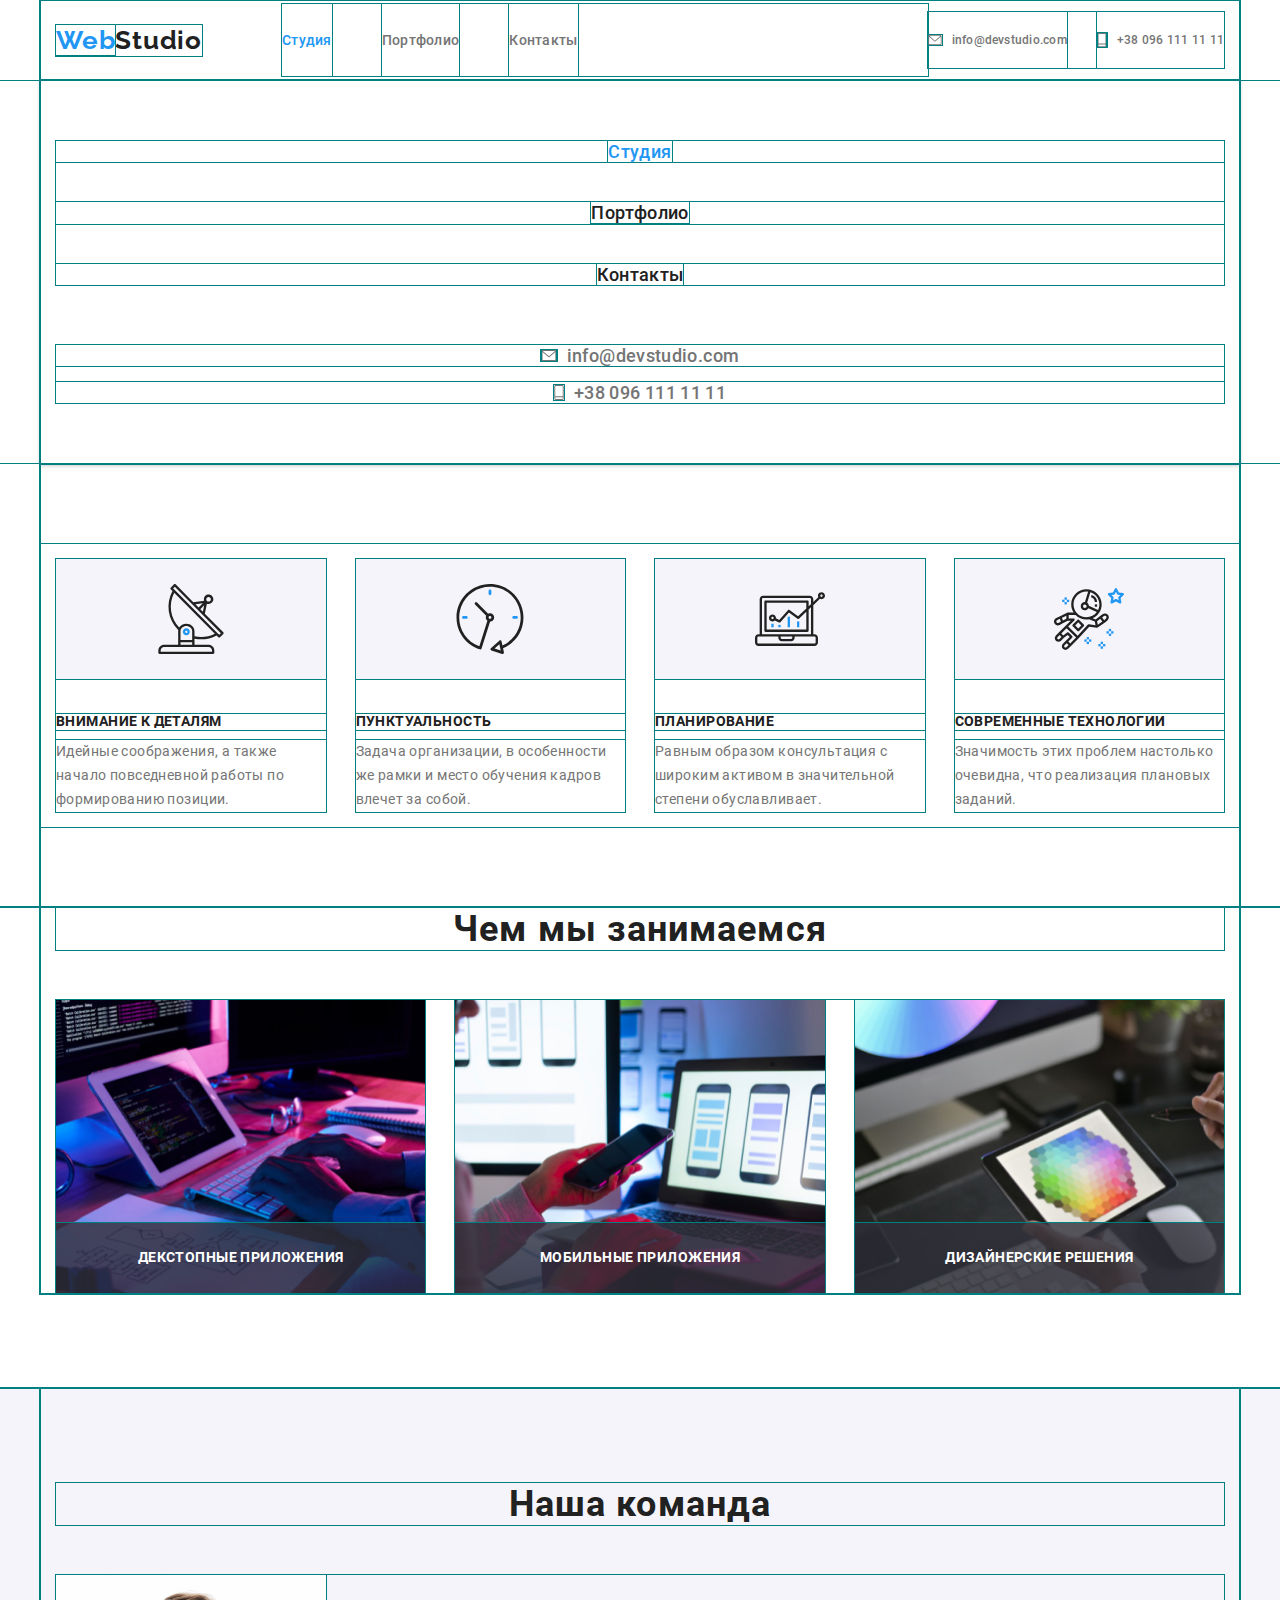
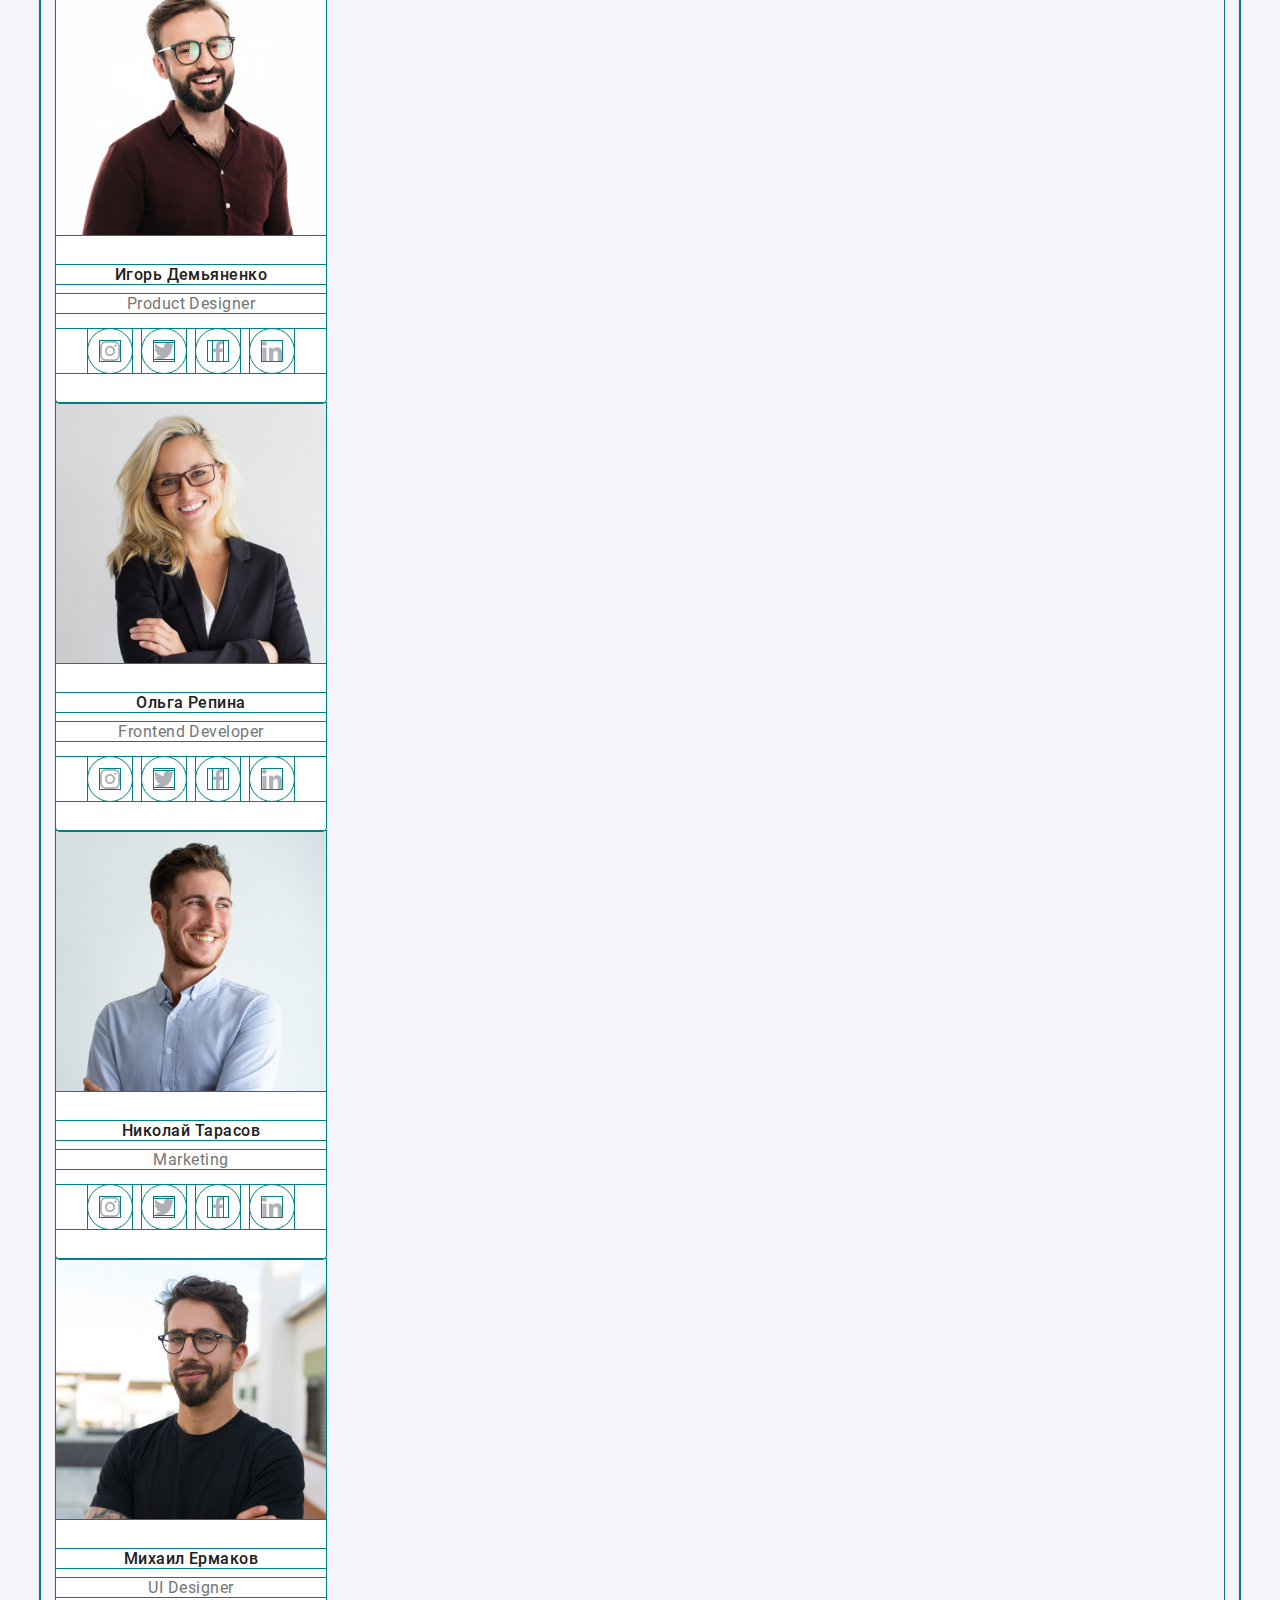
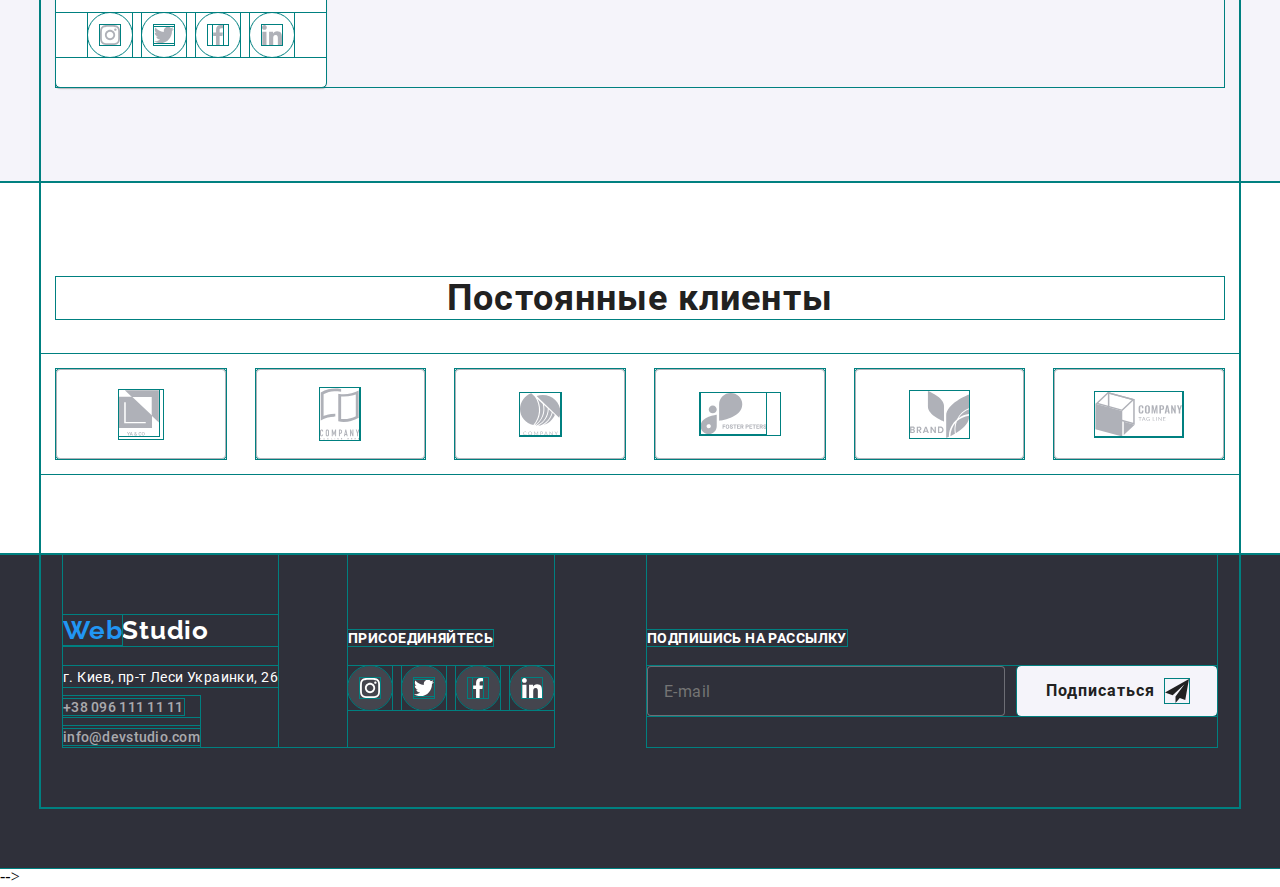
==== index.html @ 27b0ddad "paddings-clients" ====
<!DOCTYPE html>
<html lang="ru">
  <head>
    <meta charset="UTF-8" />
    <meta name="viewport" content="width=device-width, initial-scale=1.0" />
    <title>эффективные решения для вашего бизнеса</title>
    <link
      href="https://fonts.googleapis.com/css2?family=Raleway:wght@700&display=swap"
      rel="stylesheet"
    />
    <link rel="stylesheet" href="./css/main.min.css" />
    <base href="." />
  </head>

  <body>
    <header class="header">
      <div class="container main-nav">
        <a href="./" lang="en" class="logo-style link"
          ><span class="logo-accent link">Web</span>Studio</a
        >

        <nav class="nav">
          <ul class="site-nav list">
            <li class="item">
              <a href="" class="link-nav link current">Студия</a>
            </li>
            <li class="item">
              <a href="./portfolio.html" class="link link-nav">Портфолио</a>
            </li>
            <li class="item">
              <a href="" class="link link-nav">Контакты</a>
            </li>
          </ul>
        </nav>

        <button type="button" class="mobile-menu-btn is-open" data-menu-button>
          <svg
            width="40"
            height="40"
            aria-label="Переключатель мобильного меню"
          >
            <use
              class="menu-icon-svg"
              href="./icons/symbol-defs.svg#icon-menu"
            ></use>
            <use
              class="menu-close-svg"
              href="./icons/symbol-defs.svg#icon-cross"
            ></use>
          </svg>
        </button>

        <ul class="auth-nav list">
          <li class="auth-item">
            <a href="mailto:info@devstudio.com" class="link">
              <svg class="icon-nav envelope-icon">
                <use href="./icons/symbol-defs.svg#icon-envelope"></use></svg
              >info@devstudio.com
            </a>
          </li>
          <li class="auth-item">
            <a href="tel:+380961111111" class="link">
              <svg class="icon-nav phone-icon">
                <use href="./icons/symbol-defs.svg#icon-phone"></use>
              </svg>
              +38 096 111 11 11</a
            >
          </li>
        </ul>
      </div>
    </header>

    <div class="container mobile-menu is-open">
      <div class="mobile-nav">
        <ul class="list site-nav-mobile">
          <li class="mobile-item">
            <a href="" class="link-nav link current">Студия</a>
          </li>
          <li class="mobile-item">
            <a href="./portfolio.html" class="link link-nav">Портфолио</a>
          </li>
          <li class="mobile-item">
            <a href="" class="link link-nav">Контакты</a>
          </li>
        </ul>
      </div>

      <div class="mobile-contacts">
        <ul class="list auth-nav-mobile">
          <li class="mobile-auth-item">
            <a href="mailto:info@devstudio.com" class="link">
              <svg class="icon-nav envelope-icon-menu">
                <use href="./icons/symbol-defs.svg#icon-envelope"></use></svg
              >info@devstudio.com
            </a>
          </li>
          <li class="mobile-auth-item">
            <a href="tel:+380961111111" class="link">
              <svg class="icon-nav phone-icon-menu">
                <use href="./icons/symbol-defs.svg#icon-phone"></use>
              </svg>
              +38 096 111 11 11</a
            >
          </li>
        </ul>
      </div>
    </div>

    <main>
      <!-- <!-- <section class="hero">
        <div class="container hero-view">
          <h1 class="main-title">эффективные решения для вашего бизнеса</h1>
          <button type="button" class="btn-service" data-modal-open>
            Заказать услугу
          </button>
          <div class="backdrop is-hidden" data-modal>
            <div class="modal">
              <div class="close-btn">
                <button class="close-icon" data-modal-close>
                  <svg class="close-icons-svg">
                    <use href="./icons/symbol-defs.svg#icon-vector"></use>
                  </svg>
                </button>
              </div>
              <p class="modal-form">Оставьте свои данные, мы вам перезвоним</p>
              <form class="form" autocomplete="off">
                <div class="form-field">
                  <label for="name" class="form-label">Имя</label>
                  <input
                    type="text"
                    name="name"
                    id="name"
                    placeholder=" "
                    class="form-input"
                  /><svg class="icon-modal icon-modal-name">
                    <use href="./icons/symbol-defs.svg#icon-person-black"></use>
                  </svg>
                </div>
                <div class="form-field">
                  <label for="phonenumber" class="form-label">Телефон</label>
                  <input
                    type="tel"
                    name="name"
                    id="phonenumber"
                    placeholder=" "
                    class="form-input"
                  /><svg class="icon-modal icon-modal-mob">
                    <use href="./icons/symbol-defs.svg#icon-phone-black"></use>
                  </svg>
                </div>
                <div class="form-field">
                  <label for="mail" class="form-label">Почта</label>
                  <input
                    type="email"
                    name="mail"
                    id="mail"
                    placeholder=" "
                    class="form-input"
                  /><svg class="icon-modal icon-modal-mail">
                    <use href="./icons/symbol-defs.svg#icon-email-black"></use>
                  </svg>
                </div>
                <div class="comment-field">
                  <label for="comment" class="form-label">Комментарий</label>
                  <textarea
                    name="message"
                    id="comment"
                    rows="5"
                    class="field"
                    placeholder="Введите текст"
                  ></textarea>
                </div>
                <div class="contract">
                  <label class="admission-contract">
                    <input type="checkbox" class="checkbox" name="admission" />
                    <span class="checkbox-icon"></span>
                    Соглашаюсь с рассылкой и принимаю
                    <a href="" lang="ru" class="checkbox-name"
                      >Условия договора</a
                    >
                  </label>
                </div>
                <div>
                  <button type="submit" class="btn btn-send">Отправить</button>
                </div>
              </form>
            </div>
          </div>
        </div>
      </section> -->

      <section class="advantages">
        <div class="container">
          <h2 hidden>Наши преимущества</h2>
          <ul class="list">
            <li class="item-text antenna-icon">
              <h3 class="title-advantages section-title">внимание к деталям</h3>
              <p class="text">
                Идейные соображения, а также начало повседневной работы по
                формированию позиции.
              </p>
            </li>

            <li class="item-text clock-icon">
              <h3 class="title-advantages section-title">пунктуальность</h3>
              <p class="text">
                Задача организации, в особенности же рамки и место обучения
                кадров влечет за собой.
              </p>
            </li>

            <li class="item-text diagram-icon">
              <h3 class="title-advantages section-title">планирование</h3>
              <p class="text">
                Равным образом консультация с широким активом в значительной
                степени обуславливает.
              </p>
            </li>

            <li class="item-text austranaut-icon">
              <h3 class="title-advantages section-title">
                современные технологии
              </h3>
              <p class="text">
                Значимость этих проблем настолько очевидна, что реализация
                плановых заданий.
              </p>
            </li>
          </ul>
        </div>
      </section>

      <section class="employment">
        <div class="container">
          <h2 class="section-title">Чем мы занимаемся</h2>
          <ul class="list employment-list">
            <li class="directions">
              <img
                src="./img/gallery/img1.jpg"
                width="370"
                height="294"
                alt="декстопные приложения"
              />
              <h3 class="title-advantages title-card">декстопные приложения</h3>
            </li>
            <li class="directions">
              <img
                src="./img/gallery/img2.jpg"
                width="370"
                height="294"
                alt="мобильные приложения"
              />
              <h3 class="title-advantages title-card">мобильные приложения</h3>
            </li>
            <li class="directions">
              <img
                src="./img/gallery/img3.jpg"
                width="370"
                height="294"
                alt="цветовая палитра"
              />
              <h3 class="title-advantages title-card">дизайнерские решения</h3>
            </li>
          </ul>
        </div>
      </section>

      <section class="section-staff">
        <!-- class employment in section -->
        <div class="container">
          <h2 class="section-title">Наша команда</h2>

          <div class="team-list">
            <ul class="list">
              <li class="team-item">
                <img
                  src="./img/team/demjanenko.jpg"
                  alt="Игорь Демьяненко"
                  width="270"
                  height="260"
                />
                <h3 class="title-name">Игорь Демьяненко</h3>
                <p lang="en" class="profession">Product Designer</p>
                <ul class="list social-icons">
                  <li class="social-icons-item">
                    <a
                      class="social-icons-link"
                      href="https://instagram.com/"
                      target="_blank"
                      rel="noopener noreferer"
                      aria-label="Instagram"
                    >
                      <svg class="social-icons-svg">
                        <use
                          href="./icons/symbol-defs.svg#icon-instagram"
                        ></use>
                      </svg>
                    </a>
                  </li>
                  <li class="social-icons-item">
                    <a
                      class="social-icons-link"
                      href="https://twitter.com/"
                      target="_blank"
                      rel="noopener noreferer"
                      aria-label="Twitter"
                    >
                      <svg class="social-icons-svg">
                        <use href="./icons/symbol-defs.svg#icon-twitter"></use>
                      </svg>
                    </a>
                  </li>
                  <li class="social-icons-item">
                    <a
                      class="social-icons-link"
                      href="https://facebook.com/"
                      target="_blank"
                      rel="noopener noreferer"
                      aria-label="Facebook"
                    >
                      <svg class="social-icons-svg">
                        <use href="./icons/symbol-defs.svg#icon-facebook"></use>
                      </svg>
                    </a>
                  </li>
                  <li class="social-icons-item">
                    <a
                      class="social-icons-link"
                      href="https://linkedin.com/"
                      target="_blank"
                      rel="noopener noreferer"
                      aria-label="Linkedin"
                    >
                      <svg class="social-icons-svg">
                        <use href="./icons/symbol-defs.svg#icon-linkedin"></use>
                      </svg>
                    </a>
                  </li>
                </ul>
              </li>

              <li class="team-item">
                <img
                  src="./img/team/repina.jpg"
                  alt="Ольга Репина"
                  width="270"
                  height="260"
                />
                <h3 class="title-name">Ольга Репина</h3>
                <p lang="en" class="profession">Frontend Developer</p>
                <ul class="list social-icons">
                  <li class="social-icons-item">
                    <a
                      class="social-icons-link"
                      href="https://instagram.com/"
                      target="_blank"
                      rel="noopener noreferer"
                      aria-label="Instagram"
                    >
                      <svg class="social-icons-svg">
                        <use
                          href="./icons/symbol-defs.svg#icon-instagram"
                        ></use>
                      </svg>
                    </a>
                  </li>
                  <li class="social-icons-item">
                    <a
                      class="social-icons-link"
                      href="https://twitter.com/"
                      target="_blank"
                      rel="noopener noreferer"
                      aria-label="Twitter"
                    >
                      <svg class="social-icons-svg">
                        <use href="./icons/symbol-defs.svg#icon-twitter"></use>
                      </svg>
                    </a>
                  </li>
                  <li class="social-icons-item">
                    <a
                      class="social-icons-link"
                      href="https://facebook.com/"
                      target="_blank"
                      rel="noopener noreferer"
                      aria-label="Facebook"
                    >
                      <svg class="social-icons-svg">
                        <use href="./icons/symbol-defs.svg#icon-facebook"></use>
                      </svg>
                    </a>
                  </li>
                  <li class="social-icons-item">
                    <a
                      class="social-icons-link"
                      href="https://linkedin.com/"
                      target="_blank"
                      rel="noopener noreferer"
                      aria-label="Linkedin"
                    >
                      <svg class="social-icons-svg">
                        <use href="./icons/symbol-defs.svg#icon-linkedin"></use>
                      </svg>
                    </a>
                  </li>
                </ul>
              </li>

              <li class="team-item">
                <img
                  src="./img/team/tarasov.jpg"
                  alt="Николай Тарасов"
                  width="270"
                  height="260"
                />
                <h3 class="title-name">Николай Тарасов</h3>
                <p lang="en" class="profession">Marketing</p>
                <ul class="list social-icons">
                  <li class="social-icons-item">
                    <a
                      class="social-icons-link"
                      href="https://instagram.com/"
                      target="_blank"
                      rel="noopener noreferer"
                      aria-label="Instagram"
                    >
                      <svg class="social-icons-svg">
                        <use
                          href="./icons/symbol-defs.svg#icon-instagram"
                        ></use>
                      </svg>
                    </a>
                  </li>
                  <li class="social-icons-item">
                    <a
                      class="social-icons-link"
                      href="https://twitter.com/"
                      target="_blank"
                      rel="noopener noreferer"
                      aria-label="Twitter"
                    >
                      <svg class="social-icons-svg">
                        <use href="./icons/symbol-defs.svg#icon-twitter"></use>
                      </svg>
                    </a>
                  </li>
                  <li class="social-icons-item">
                    <a
                      class="social-icons-link"
                      href="https://facebook.com/"
                      target="_blank"
                      rel="noopener noreferer"
                      aria-label="Facebook"
                    >
                      <svg class="social-icons-svg">
                        <use href="./icons/symbol-defs.svg#icon-facebook"></use>
                      </svg>
                    </a>
                  </li>
                  <li class="social-icons-item">
                    <a
                      class="social-icons-link"
                      href="https://linkedin.com/"
                      target="_blank"
                      rel="noopener noreferer"
                      aria-label="Linkedin"
                    >
                      <svg class="social-icons-svg">
                        <use href="./icons/symbol-defs.svg#icon-linkedin"></use>
                      </svg>
                    </a>
                  </li>
                </ul>
              </li>

              <li class="team-item">
                <img
                  src="./img/team/ermakov.jpg"
                  alt="Михаил Ермаков"
                  width="270"
                  height="260"
                />
                <h3 class="title-name">Михаил Ермаков</h3>
                <p lang="en" class="profession">UI Designer</p>
                <ul class="list social-icons">
                  <li class="social-icons-item">
                    <a
                      class="social-icons-link"
                      href="https://instagram.com/"
                      target="_blank"
                      rel="noopener noreferer"
                      aria-label="Instagram"
                    >
                      <svg class="social-icons-svg">
                        <use
                          href="./icons/symbol-defs.svg#icon-instagram"
                        ></use>
                      </svg>
                    </a>
                  </li>
                  <li class="social-icons-item">
                    <a
                      class="social-icons-link"
                      href="https://twitter.com/"
                      target="_blank"
                      rel="noopener noreferer"
                      aria-label="Twitter"
                    >
                      <svg class="social-icons-svg">
                        <use href="./icons/symbol-defs.svg#icon-twitter"></use>
                      </svg>
                    </a>
                  </li>
                  <li class="social-icons-item">
                    <a
                      class="social-icons-link"
                      href="https://facebook.com/"
                      target="_blank"
                      rel="noopener noreferer"
                      aria-label="Facebook"
                    >
                      <svg class="social-icons-svg">
                        <use href="./icons/symbol-defs.svg#icon-facebook"></use>
                      </svg>
                    </a>
                  </li>
                  <li class="social-icons-item">
                    <a
                      class="social-icons-link"
                      href="https://linkedin.com/"
                      target="_blank"
                      rel="noopener noreferer"
                      aria-label="Linkedin"
                    >
                      <svg class="social-icons-svg">
                        <use href="./icons/symbol-defs.svg#icon-linkedin"></use>
                      </svg>
                    </a>
                  </li>
                </ul>
              </li>
            </ul>
          </div>
        </div>
      </section>

      <section class="our-clients">
        <div class="container">
          <h2 class="section-title">Постоянные клиенты</h2>
          <ul class="list clients-list">
            <li class="client-item">
              <a
                class="link client-link"
                href=""
                target="_blank"
                rel="noopener noreferer"
                aria-label="YA & CO"
              >
                <svg class="client-icons-svg first-client">
                  <use href="./icons/symbol-defs.svg#icon-logo-1"></use>
                </svg>
              </a>
            </li>
            <li class="client-item">
              <a
                class="link client-link"
                href=""
                target="_blank"
                rel="noopener noreferer"
                aria-label="Company2"
              >
                <svg class="client-icons-svg second-client">
                  <use href="./icons/symbol-defs.svg#icon-logo-2"></use>
                </svg>
              </a>
            </li>
            <li class="client-item">
              <a
                class="link client-link"
                href=""
                target="_blank"
                rel="noopener noreferer"
                aria-label="Company"
              >
                <svg class="client-icons-svg third-client">
                  <use href="./icons/symbol-defs.svg#icon-logo-3"></use>
                </svg>
              </a>
            </li>
            <li class="client-item">
              <a
                class="link client-link"
                href=""
                target="_blank"
                rel="noopener noreferer"
                aria-label="Foster Peter"
              >
                <svg class="client-icons-svg fourth-client">
                  <use href="./icons/symbol-defs.svg#icon-logo-4"></use>
                </svg>
              </a>
            </li>
            <li class="client-item">
              <a
                class="link client-link"
                href=""
                target="_blank"
                rel="noopener noreferer"
                aria-label="BRAND"
              >
                <svg class="client-icons-svg fifth-client">
                  <use href="./icons/symbol-defs.svg#icon-logo-5"></use>
                </svg>
              </a>
            </li>
            <li class="client-item">
              <a
                class="link client-link"
                href=""
                target="_blank"
                rel="noopener noreferer"
                aria-label="TagLine"
              >
                <svg class="client-icons-svg sixth-client">
                  <use href="./icons/symbol-defs.svg#icon-logo-6">logo6</use>
                </svg>
              </a>
            </li>
          </ul>
        </div>
      </section>
    </main>

    <footer class="footer-css">
      <div class="container">
        <div class="footer-tablet">
          <div class="left-footer">
            <a href="./" lang="en" class="logo-style footer link"
              ><span class="logo-accent link">Web</span>Studio</a
            >
            <address class="adress">
              <p class="adress-footer">г. Киев, пр-т Леси Украинки, 26</p>
              <ul class="list footer-adress">
                <li class="contact-footer">
                  <a href="tel:+380961111111" class="link link-contact"
                    >+38 096 111 11 11</a
                  >
                </li>
                <li class="contact-footer">
                  <a href="mailto:info@devstudio.com" class="link link-contact"
                    >info@devstudio.com</a
                  >
                </li>
              </ul>
            </address>
          </div>
          <div class="social-net">
            <p class="join">присоединяйтесь</p>
            <ul class="list social-icons">
              <li class="social-icons-item">
                <a
                  class="social-icons-link icons-footer"
                  href="https://instagram.com/"
                  target="_blank"
                  rel="noopener noreferer"
                  aria-label="Instagram"
                >
                  <svg class="social-icons-svg footer-svg">
                    <use href="./icons/symbol-defs.svg#icon-instagram"></use>
                  </svg>
                </a>
              </li>
              <li class="social-icons-item">
                <a
                  class="social-icons-link icons-footer"
                  href="https://twitter.com/"
                  target="_blank"
                  rel="noopener noreferer"
                  aria-label="Twitter"
                >
                  <svg class="social-icons-svg footer-svg">
                    <use href="./icons/symbol-defs.svg#icon-twitter"></use>
                  </svg>
                </a>
              </li>
              <li class="social-icons-item">
                <a
                  class="social-icons-link icons-footer"
                  href="https://facebook.com/"
                  target="_blank"
                  rel="noopener noreferer"
                  aria-label="Facebook"
                >
                  <svg class="social-icons-svg footer-svg">
                    <use href="./icons/symbol-defs.svg#icon-facebook"></use>
                  </svg>
                </a>
              </li>
              <li class="social-icons-item">
                <a
                  class="social-icons-link icons-footer"
                  href="https://linkedin.com/"
                  target="_blank"
                  rel="noopener noreferer"
                  aria-label="Linkedin"
                >
                  <svg class="social-icons-svg footer-svg">
                    <use href="./icons/symbol-defs.svg#icon-linkedin"></use>
                  </svg>
                </a>
              </li>
            </ul>
          </div>
        </div>
        <div class="subscribe">
          <p class="join">Подпишись на рассылку</p>
          <form class="form subscribe-form" autocomplete="off">
            <input
              type=" text"
              name="mailing"
              id="mailing"
              placeholder="E-mail"
              class="mailing-input"
            />
            <button type="submit" class="mailing-btn">
              Подписаться
              <svg class="send-icon">
                <use href="./icons/symbol-defs.svg#icon-send"></use>
              </svg>
            </button>
          </form>
        </div>
      </div>
    </footer>
    -->
    <script src="./js/modalWnd.js" type="text/javascript"></script>
    <script src="./js/menu.js" type="text/javascript"></script>
  </body>
</html>
---- css/main.min.css ----
/*! normalize.css v8.0.1 | MIT License | github.com/necolas/normalize.css */html{line-height:1.15;-webkit-text-size-adjust:100%}body{margin:0}main{display:block}h1{font-size:2em;margin:0.67em 0}hr{box-sizing:content-box;height:0;overflow:visible}pre{font-family:monospace, monospace;font-size:1em}a{background-color:transparent}abbr[title]{border-bottom:none;text-decoration:underline;text-decoration:underline dotted}b,strong{font-weight:bolder}code,kbd,samp{font-family:monospace, monospace;font-size:1em}small{font-size:80%}sub,sup{font-size:75%;line-height:0;position:relative;vertical-align:baseline}sub{bottom:-0.25em}sup{top:-0.5em}img{border-style:none}button,input,optgroup,select,textarea{font-family:inherit;font-size:100%;line-height:1.15;margin:0}button,input{overflow:visible}button,select{text-transform:none}button,[type="button"],[type="reset"],[type="submit"]{-webkit-appearance:button}button::-moz-focus-inner,[type="button"]::-moz-focus-inner,[type="reset"]::-moz-focus-inner,[type="submit"]::-moz-focus-inner{border-style:none;padding:0}button:-moz-focusring,[type="button"]:-moz-focusring,[type="reset"]:-moz-focusring,[type="submit"]:-moz-focusring{outline:1px dotted ButtonText}fieldset{padding:0.35em 0.75em 0.625em}legend{box-sizing:border-box;color:inherit;display:table;max-width:100%;padding:0;white-space:normal}progress{vertical-align:baseline}textarea{overflow:auto}[type="checkbox"],[type="radio"]{box-sizing:border-box;padding:0}[type="number"]::-webkit-inner-spin-button,[type="number"]::-webkit-outer-spin-button{height:auto}[type="search"]{-webkit-appearance:textfield;outline-offset:-2px}[type="search"]::-webkit-search-decoration{-webkit-appearance:none}::-webkit-file-upload-button{-webkit-appearance:button;font:inherit}details{display:block}summary{display:list-item}template{display:none}[hidden]{display:none}@font-face{font-family:"Roboto";font-style:normal;font-weight:400;src:url("../fonts/roboto/roboto/roboto-v20-latin_cyrillic-regular.eot");src:local("Roboto"),local("Roboto-Regular"),url("../fonts/roboto/roboto-v20-latin_cyrillic-regular.eot?#iefix") format("embedded-opentype"),url("../fonts/roboto/roboto-v20-latin_cyrillic-regular.woff2") format("woff2"),url("../fonts/roboto/roboto-v20-latin_cyrillic-regular.woff") format("woff"),url("../fonts/roboto/roboto-v20-latin_cyrillic-regular.ttf") format("truetype"),url("../fonts/roboto/roboto-v20-latin_cyrillic-regular.svg#Roboto") format("svg")}@font-face{font-family:"Roboto";font-style:normal;font-weight:500;src:url("../fonts/roboto/roboto-v20-latin_cyrillic-500.eot");src:local("Roboto Medium"),local("Roboto-Medium"),url("../fonts/roboto/roboto-v20-latin_cyrillic-500.eot?#iefix") format("embedded-opentype"),url("../fonts/roboto/roboto-v20-latin_cyrillic-500.woff2") format("woff2"),url("../fonts/roboto/roboto-v20-latin_cyrillic-500.woff") format("woff"),url("../fonts/roboto/roboto-v20-latin_cyrillic-500.ttf") format("truetype"),url("../fonts/roboto/roboto-v20-latin_cyrillic-500.svg#Roboto") format("svg")}@font-face{font-family:"Roboto";font-style:normal;font-weight:700;src:url("../fonts/roboto/roboto-v20-latin_cyrillic-700.eot");src:local("Roboto Bold"),local("Roboto-Bold"),url("../fonts/roboto/roboto-v20-latin_cyrillic-700.eot?#iefix") format("embedded-opentype"),url("../fonts/roboto/roboto-v20-latin_cyrillic-700.woff2") format("woff2"),url("../fonts/roboto/roboto-v20-latin_cyrillic-700.woff") format("woff"),url("../fonts/roboto/roboto-v20-latin_cyrillic-700.ttf") format("truetype"),url("../fonts/roboto/roboto-v20-latin_cyrillic-700.svg#Roboto") format("svg")}@font-face{font-family:"Roboto";font-style:normal;font-weight:900;src:url("../fonts/roboto/roboto-v20-latin_cyrillic-900.eot");src:local("Roboto Black"),local("Roboto-Black"),url("../fonts/roboto/roboto-v20-latin_cyrillic-900.eot?#iefix") format("embedded-opentype"),url("../fonts/roboto/roboto-v20-latin_cyrillic-900.woff2") format("woff2"),url("../fonts/roboto/roboto-v20-latin_cyrillic-900.woff") format("woff"),url("../fonts/roboto/roboto-v20-latin_cyrillic-900.ttf") format("truetype"),url("../fonts/roboto/roboto-v20-latin_cyrillic-900.svg#Roboto") format("svg")}html{box-sizing:border-box}*,*::before,*::after{box-sizing:inherit;outline:1px solid teal}img{display:block;max-width:100%;height:auto}h1,h2,h3,p{margin-top:0}h1,h2{text-align:center}.container{padding-left:15px;padding-right:15px;margin-left:auto;margin-right:auto;margin-top:0;margin-bottom:0;border:1px solid teal}@media screen and (min-width: 480px){.container{width:480px}}@media screen and (min-width: 768px){.container{width:768px}}@media screen and (min-width: 1200px){.container{width:1200px}}body{max-width:100%;margin:auto}.text{color:#757575;font-family:"Roboto",sans-serif;font-style:normal;font-weight:400;font-size:14px;line-height:1.714;letter-spacing:0.03em;margin-bottom:0}.link{color:#757575;text-decoration:none;font-family:"Roboto",sans-serif;font-style:normal;font-weight:500;font-size:14px;line-height:1.17;letter-spacing:0.02em;transition:color 2250ms cubic-bezier(0.4, 0, 0.2, 1)}.link:hover,.link:focus{color:#2196f3;transition:color 2250ms cubic-bezier(0.4, 0, 0.2, 1)}.list{list-style:none;padding:0px;margin:0px}.section-title{margin-top:0px;margin-bottom:30px;font-family:"Roboto",sans-serif;font-style:normal;font-weight:700;font-size:36px;line-height:1.17;letter-spacing:0.03em;color:#212121}@media screen and (min-width: 1200px){.section-title{margin-bottom:50px}}.btn{font-family:"Roboto",sans-serif;font-style:normal;font-weight:500;font-size:16px;line-height:1.62;letter-spacing:0.03em;padding:6px 22px;background-color:#f5f4fa;color:#212121;border-radius:4px;height:38px;border:none;transition:color 2250ms cubic-bezier(0.4, 0, 0.2, 1),background-color 2250ms cubic-bezier(0.4, 0, 0.2, 1),box-shadow 2250ms cubic-bezier(0.4, 0, 0.2, 1)}.btn:hover,.btn:focus{box-shadow:0px 3px 1px rgba(0,0,0,0.1),0px 1px 2px rgba(0,0,0,0.08),0px 2px 2px rgba(0,0,0,0.12);background-color:#2196f3;color:#fff;outline:none;transition:color 2250ms cubic-bezier(0.4, 0, 0.2, 1),background-color 2250ms cubic-bezier(0.4, 0, 0.2, 1),box-shadow 2250ms cubic-bezier(0.4, 0, 0.2, 1)}.header .container{display:flex;justify-content:space-between;align-items:center;height:60px}.main-nav{display:none;align-items:center;justify-content:space-between}.nav{display:flex;align-items:center;flex-grow:1;margin-left:80px}@media screen and (min-width: 768px){flex-grow:1}.site-nav{display:none;align-items:center}.site-nav .item{margin-right:50px}.site-nav .item:last-child{margin-right:0}.site-nav .link{display:flex;padding-bottom:28px;padding-top:28px}.auth-nav{display:none;align-items:center;margin-left:auto;font-size:12px;line-height:1.167}.phone-icon{width:10px;height:14px}.auth-item .link:hover .phone-icon,.auth-item .link:focus .phone-icon{fill:#2196f3;transition:fill 2250ms cubic-bezier(0.4, 0, 0.2, 1)}.envelope-icon{width:14px;height:10px}.auth-item .link:hover .envelope-icon,.auth-item .link:focus .envelope-icon{fill:#2196f3;transition:fill 2250ms cubic-bezier(0.4, 0, 0.2, 1)}.auth-nav .link{display:flex;align-items:center;font-size:12px;line-height:1.167}.menu-icon-svg{display:block;background-size:contain;fill:#212121;transition:fill 2250ms cubic-bezier(0.4, 0, 0.2, 1)}.menu-close-svg{display:block;background-size:contain;fill:#212121;transition:fill 2250ms cubic-bezier(0.4, 0, 0.2, 1)}.mobile-menu-btn .menu-close-svg{display:none}.mobile-menu-btn.is-open .menu-close-svg{display:block}.mobile-menu-btn.is-open .menu-icon-svg{display:none}.mobile-menu-btn{display:none;width:40px;height:40px;margin:0;padding:0;border:none;background-color:transparent}.mobile-menu-btn:hover .menu-close-svg,.mobile-menu-btn:focus .menu-close-svg{fill:#2196f3;transition:fill 2250ms cubic-bezier(0.4, 0, 0.2, 1)}.mobile-menu-btn:hover .menu-icon-svg,.mobile-menu-btn:focus .menu-icon-svg{fill:#2196f3;transition:fill 2250ms cubic-bezier(0.4, 0, 0.2, 1)}@media screen and (max-width: 767px){.mobile-menu-btn{display:block}}.site-nav .link-nav.current{color:#2196f3}.icon-nav{display:inline-block;align-items:center;justify-content:center;margin-right:10px;fill:#757575;transition:fill 2250ms cubic-bezier(0.4, 0, 0.2, 1)}.envelope-icon-menu{width:16px;height:11px}.mobile-auth-item .link:hover .envelope-icon-menu,.mobile-auth-item .link:focus .envelope-icon-menu{fill:#2196f3;transition:fill 2250ms cubic-bezier(0.4, 0, 0.2, 1)}.phone-icon-menu{width:10px;height:15px}.mobile-auth-item .link:hover .phone-icon-menu,.mobile-auth-item .link:focus .phone-icon-menu{fill:#2196f3;transition:fill 2250ms cubic-bezier(0.4, 0, 0.2, 1)}.site-nav-mobile,.auth-nav-mobile{display:inline;text-align:center;transition:color 2250ms cubic-bezier(0.4, 0, 0.2, 1)}.site-nav-mobile .link-nav.current{color:#2196f3}.site-nav-mobile .link-nav:hover,.site-nav-mobile .link-nav:focus{color:#2196f3;transition:color 2250ms cubic-bezier(0.4, 0, 0.2, 1)}.mobile-nav{margin-bottom:60px}.mobile-nav .link{height:21px}.link-nav{position:relative;display:inline-flex}.link-nav::after{content:"";position:absolute;left:0;bottom:-8px;display:block;width:100%;height:4px;border-radius:2px;background-color:#2196f3;transform:scale(0);transition:transform 2250ms cubic-bezier(0.4, 0, 0.2, 1)}.link-nav:focus::after,.link-nav:hover::after{transform:scaleX(1)}.mobile-menu{display:none;padding-top:60px;padding-bottom:60px;box-shadow:0px 4px 8px rgba(0,0,0,0.04),0px 2px 4px rgba(0,0,0,0.08),0px 1px 3px rgba(0,0,0,0.16)}.mobile-menu.is-open{display:block}.mobile-item .link{font-family:"Roboto",sans-serif;font-style:normal;font-weight:500;font-size:18px;line-height:1.167;letter-spacing:0.02em;color:#212121;transition:color 2250ms cubic-bezier(0.4, 0, 0.2, 1)}.mobile-auth-item .link{display:flex;align-items:center;justify-content:center;font-weight:500;font-size:18px;line-height:1.167;letter-spacing:0.02em;transition:color 2250ms cubic-bezier(0.4, 0, 0.2, 1)}.mobile-item:not(:last-child){margin-bottom:40px}.mobile-auth-item:not(:last-child){margin-bottom:16px}@media screen and (min-width: 768px){.header .container{height:80px}.site-nav .link-nav::after{bottom:0}.auth-nav{display:block}.auth-nav .auth-item+.auth-item{margin-top:10px}.main-nav{display:flex}.site-nav{display:flex}}@media screen and (min-width: 1200px){.main-nav{display:flex;align-items:center}.auth-nav{display:flex;align-content:center;margin-left:auto}.auth-nav .link{display:flex;padding-top:21px;padding-bottom:21px}.auth-nav .auth-item+.auth-item{margin-left:30px;margin-top:0}}.logo-style{display:block;font-family:"Raleway", sans-serif;font-style:normal;font-weight:700;font-size:24px;line-height:1.167;letter-spacing:0.03em;color:#212121;height:31px}@media screen and (min-width: 1200px){.logo-style{font-size:26px;line-height:1.19}}.logo-style.footer{color:#fff;margin-bottom:20px}.logo-accent.link{color:#2196f3;font-family:"Raleway", sans-serif;font-style:normal;font-weight:700;font-size:26px;line-height:1.19;letter-spacing:0.03em}.social-icons{display:flex;margin-left:auto;margin-right:auto;text-align:center;justify-content:center;margin-top:16px}.social-icons-link{display:flex;justify-content:center;align-items:center;width:44px;height:44px;background-color:#fff;border-radius:50%;transition:background-color 2250ms cubic-bezier(0.4, 0, 0.2, 1)}.social-icons-link:hover,.social-icons-link:focus{background-color:#2196f3;transition:background-color 2250ms cubic-bezier(0.4, 0, 0.2, 1)}.social-icons-svg{width:20px;height:20px;fill:#afb1b8;transition:fill 2250ms cubic-bezier(0.4, 0, 0.2, 1)}.social-icons-link:hover .social-icons-svg,.social-icons-link:focus .social-icons-svg{fill:#fff;transition:fill 2250ms cubic-bezier(0.4, 0, 0.2, 1)}.social-icons-item:not(:last-child){margin-right:10px}.backdrop{position:fixed;left:0;top:0;width:100%;height:100%;background-color:rgba(0,0,0,0.2);opacity:1;z-index:100;transition:opacity 2250ms cubic-bezier(0.4, 0, 0.2, 1)}.backdrop:not(is-hidden) .modal{transform:scale(1) translate(-50%, -50%);transform-origin:left top;transition:transform 2250ms cubic-bezier(0.4, 0, 0.2, 1)}.backdrop.is-hidden .modal{transition:transform 0ms;transform:scale(0) translate(-50%, -50%)}.backdrop.is-hidden{opacity:0;pointer-events:none;transition:opacity 2250ms cubic-bezier(0.4, 0, 0.2, 1)}.modal{position:absolute;top:50%;left:50%;width:528px;height:581px;background-color:#fff;border-radius:4px;box-shadow:0px 1px 3px rgba(0,0,0,0.12),0px 1px 1px rgba(0,0,0,0.14),0px 2px 1px rgba(0,0,0,0.2)}.modal-form{display:inline-block;font-family:"Roboto",sans-serif;font-style:normal;font-weight:700;font-size:20px;line-height:1.15;text-align:center;letter-spacing:0.03em;color:#212121;padding-left:40px;padding-right:40px;padding-top:40px;margin-bottom:12px}.close-icon{position:absolute;top:0;right:0;width:30px;height:30px;background-color:#fff;border:1px solid rgba(0,0,0,0.1);outline:none;border-radius:50%;text-align:center}.close-icon:hover .close-icons-svg,.close-icon:focus .close-icons-svg{fill:#2196f3;transition:fill 2250ms cubic-bezier(0.4, 0, 0.2, 1)}.close-icons-svg{position:absolute;display:block;background-size:contain;width:11px;height:11px;transform:translate(20%, -50%);transition:fill 2250ms cubic-bezier(0.4, 0, 0.2, 1)}.close-btn{position:absolute;right:8px;top:8px}.btn-send{font-family:"Roboto",sans-serif;font-style:normal;font-weight:700;font-size:16px;line-height:1.87;align-items:center;text-align:center;letter-spacing:0.06em;width:200px;height:50px;padding-top:10px;padding-right:55px;padding-bottom:10px;padding-left:56px;color:#212121;border:none;transition:color 2250ms cubic-bezier(0.4, 0, 0.2, 1),background-color 2250ms cubic-bezier(0.4, 0, 0.2, 1),box-shadow 2250ms cubic-bezier(0.4, 0, 0.2, 1)}.btn-send:hover,.btn-send:focus{background-color:#2196f3;color:#fff;box-shadow:0px 4px 4px rgba(0,0,0,0.15);cursor:pointer;transition:color 2250ms cubic-bezier(0.4, 0, 0.2, 1),background-color 2250ms cubic-bezier(0.4, 0, 0.2, 1),box-shadow 2250ms cubic-bezier(0.4, 0, 0.2, 1)}textarea{resize:none}.form{padding-left:40px;padding-right:40px;margin-left:auto;margin-right:auto}.form-field{position:relative;display:flex;flex-direction:column;width:448px;text-align:start;margin-bottom:10px}.form-label{display:inline-block;font-family:"Roboto",sans-serif;font-style:normal;font-weight:400;font-size:12px;line-height:1.167;letter-spacing:0.01em;color:#757575;margin-bottom:4px}.field{display:flex;flex-direction:column;width:448px;height:120px;margin-bottom:20px;margin-top:4px;padding-top:12px;padding-bottom:12px;padding-right:16px;padding-left:16px;border:1px solid rgba(33,33,33,0.2);border-radius:4px;font-family:"Roboto",sans-serif;font-style:normal;font-weight:400;font-size:14px;line-height:1.143;letter-spacing:0.01em;color:#757575;outline:none;transition:border-color 2250ms cubic-bezier(0.4, 0, 0.2, 1)}.field:focus,.field:not(:placeholder-shown){border-color:#2196f3;transition:border-color 2250ms cubic-bezier(0.4, 0, 0.2, 1)}.form-input{font-family:"Roboto",sans-serif;font-style:normal;font-weight:400;font-size:16px;line-height:1.167;letter-spacing:0.01em;color:#212121;padding:0;margin:0;height:40px;border:1px solid rgba(33,33,33,0.2);border-radius:4px;padding-left:42px;outline:none;transition:border-color 2250ms cubic-bezier(0.4, 0, 0.2, 1)}.form-input:focus,.form-input:not(:placeholder-shown){border-color:#2196f3;transition:border-color 2250ms cubic-bezier(0.4, 0, 0.2, 1)}.comment-field{display:flex;flex-direction:column;text-align:start}.comment-field textarea::placeholder{font-family:"Roboto",sans-serif;font-style:normal;font-weight:400;font-size:14px;line-height:1.143;letter-spacing:0.01em;color:rgba(117,117,117,0.5)}.comment-field:focus,.comment-field:not(:placeholder-shown){transition:border-color 2250ms cubic-bezier(0.4, 0, 0.2, 1)}.icon-modal{position:absolute;display:block;bottom:14px;left:14px;background-size:contain;fill:#212121;transition:fill 2250ms cubic-bezier(0.4, 0, 0.2, 1)}.icon-modal-name{width:12px;height:12px;left:15px}.icon-modal-mail{width:15px;height:12px}.icon-modal-mob{background-size:contain;width:13px;height:13px}.form-input:focus+.icon-modal,.form-input:not(:placeholder-shown)+.icon-modal{fill:#2196f3;transition:fill 2250ms cubic-bezier(0.4, 0, 0.2, 1)}.contract{font-family:"Roboto",sans-serif;font-style:normal;font-weight:400;font-size:14px;line-height:1.71;letter-spacing:0.03em;color:#757575;margin-bottom:30px}.checkbox-icon{display:inline-block;width:16px;height:15px;border:1px solid #212121;margin-right:8px;border-radius:2px;background-color:#fff}.checkbox{appearance:none;-moz-appearance:none;-webkit-appearance:none;position:absolute}.checkbox:checked+.checkbox-icon{border-color:#2196f3;background-color:#2196f3;background-image:url(../icons/icon-check.svg);background-size:contain;fill:#fff;background-origin:border-box}.checkbox-name{color:#2196f3;text-decoration:none;border-bottom:1px solid #2196f3}.adress{font-family:"Roboto",sans-serif;font-style:normal;font-weight:400;font-size:14px;line-height:1.71;letter-spacing:0.03em;height:81px;margin-bottom:60px}.adress-footer{color:#fff;margin-bottom:0;height:21px}.footer-css{font-family:"Roboto",sans-serif;font-style:normal;font-weight:400;font-size:14px;line-height:1.71;letter-spacing:0.03em;background-color:#2f303a;padding-bottom:60px}.footer-css .container{justify-content:center;padding-bottom:60px}@media screen and (max-width: 1199px){.footer-css .container{text-align:center}}.left-footer{padding-top:60px}.footer-adress{display:inline-block;margin-top:8px}.link-contact{color:rgba(255,255,255,0.6)}.contact-footer{margin-bottom:8px;height:21px}.contact-footer:last-child{margin-bottom:0}.icons-footer{background-color:rgba(255,255,255,0.1);transition:background-color 2250ms cubic-bezier(0.4, 0, 0.2, 1)}.footer-svg{fill:#fff}.social-net{margin-bottom:60px}.social-net .social-icons{display:flex;justify-content:center;align-items:center;margin-top:0;padding:0}.join{display:inline-block;font-family:"Roboto",sans-serif;font-style:normal;font-weight:700;font-size:14px;line-height:1.143;letter-spacing:0.03em;text-transform:uppercase;color:#fff;height:16px;margin-bottom:20px}.subscribe-form{padding:0}.mailing-input{font-family:"Roboto",sans-serif;font-style:normal;font-weight:400;font-size:16px;line-height:1.25;width:358px;height:50px;align-items:center;letter-spacing:0.03em;background-color:#2f303a;color:rgba(255,255,255,0.6);border-radius:4px;border:1px solid rgba(255,255,255,0.3);padding-left:16px;padding-right:0;padding-top:0;padding-bottom:0;margin-bottom:20px;outline:none;transition:border-color 2250ms cubic-bezier(0.4, 0, 0.2, 1)}.mailing-input:focus,.mailing-input:not(:placeholder-shown){border-color:#2196f3;transition:border-color 2250ms cubic-bezier(0.4, 0, 0.2, 1)}.mailing-btn{position:relative;font-family:"Roboto",sans-serif;font-style:normal;font-weight:700;font-size:16px;line-height:1.875;text-align:center;letter-spacing:0.06em;padding:10px 32px;background-color:#f5f4fa;color:#212121;border-radius:4px;border-width:0;width:200px;height:50px;padding-left:29px;padding-right:62px;padding-top:10px;padding-bottom:10px;transition:background-color 2250ms cubic-bezier(0.4, 0, 0.2, 1),color 2250ms cubic-bezier(0.4, 0, 0.2, 1),box-shadow 2250ms cubic-bezier(0.4, 0, 0.2, 1)}.mailing-btn:hover,.mailing-btn:focus{background-color:#2196f3;color:#fff;outline:none;box-shadow:0px 4px 4px rgba(0,0,0,0.15);transition:background-color 2250ms cubic-bezier(0.4, 0, 0.2, 1),color 2250ms cubic-bezier(0.4, 0, 0.2, 1),box-shadow 2250ms cubic-bezier(0.4, 0, 0.2, 1)}.mailing-btn:hover .send-icon,.mailing-btn:focus .send-icon{fill:#fff;transition:fill 2250ms cubic-bezier(0.4, 0, 0.2, 1)}.send-icon{position:absolute;right:28px;bottom:13px;width:24px;height:24px;fill:#212121;transition:fill 2250ms cubic-bezier(0.4, 0, 0.2, 1)}@media screen and (max-width: 1199px){.footer-tablet{text-align:center}}@media screen and (min-width: 768px){.footer-tablet{display:flex;justify-content:center}.social-net{margin-left:165px;padding-top:65px}.subscribe-form{display:flex;flex-direction:column;align-items:center}}@media screen and (min-width: 1200px){.footer-css .container{display:flex}.footer-adress{margin-top:9px}.contact-footer{margin-bottom:9px}.adress{margin-bottom:0}.social-net{margin-left:70px;padding-top:72px;margin-bottom:0}.mailing-btn{margin-left:12px}.subscribe{margin-left:93px;margin-right:0;padding-top:72px}.mailing-input{margin-bottom:0}.subscribe-form{flex-direction:row;justify-content:center;align-items:center;text-align:center}}.hero{max-width:1600px;margin-left:auto;margin-right:auto;background-size:cover;background-repeat:no-repeat;background-position:center;background-image:linear-gradient(to right, rgba(47,48,58,0.4), rgba(47,48,58,0.4)),url(../img/hero/hero.jpg);background-color:#2f303a;text-align:center;padding-bottom:200px;padding-top:200px;height:600px}.main-title{display:block;width:696px;margin-top:0px;margin-bottom:30px;margin-left:auto;margin-right:auto;color:#fff;font-family:"Roboto",sans-serif;font-style:normal;font-weight:900;font-size:44px;line-height:1.364;text-align:center;letter-spacing:0.06em;text-transform:uppercase}.btn-service{font-family:"Roboto",sans-serif;font-style:normal;font-weight:700;font-size:16px;line-height:1.875;text-align:center;letter-spacing:0.06em;padding:10px 32px;background-color:#f5f4fa;color:#212121;border-radius:4px;border-width:0;height:50px}.btn-service:hover,.btn-service:focus{background-color:#2196f3;color:#fff;outline:none;transition:background-color 2250ms cubic-bezier(0.4, 0, 0.2, 1),color 2250ms cubic-bezier(0.4, 0, 0.2, 1)}.advantages .container{padding-top:60px;padding-bottom:60px}.title-advantages{color:#212121;font-family:"Roboto",sans-serif;font-style:normal;font-weight:700;font-size:14px;line-height:1.14;letter-spacing:0.03em;text-transform:uppercase;margin-bottom:10px;height:16px}@media screen and (max-width: 767px){.item-text:not(:last-child){margin-bottom:30px}}.item-text::before{content:" ";display:inline-block;width:100%;height:120px;background-color:#f5f4fa;margin-bottom:30px;background-repeat:no-repeat;background-position:center}.antenna-icon::before{background-image:url(../icons/antenna.svg)}.clock-icon::before{background-image:url(../icons/clock.svg)}.diagram-icon::before{background-image:url(../icons/diagram.svg)}.austranaut-icon::before{background-image:url(../icons/astronaut.svg)}@media screen and (min-width: 768px){.advantages .list{display:flex;flex-wrap:wrap;justify-content:space-between;margin:-15px}.item-text{width:calc((100% - 60px) / 2);margin:15px}}@media screen and (min-width: 1200px){.advantages .container{padding-top:94px;padding-bottom:94px}.item-text{width:calc((100% - 4 * 30px) / 4);margin:15px}}.employment .container{display:none}.list .directions{width:calc((100% - 60px) / 3);margin-right:30px}.directions{position:relative}.directions:last-child{margin-right:0}.title-card{position:absolute;left:0;bottom:0;display:block;margin-bottom:0;padding-top:27px;padding-bottom:27px;width:100%;height:70px;text-align:center;justify-content:center;background-color:rgba(47,48,58,0.8);color:#fff}@media screen and (min-width: 1200px){.employment .container{display:block}.employment{padding-bottom:94px}.employment-list{display:flex}}.title-name{color:#212121;font-family:"Roboto",sans-serif;font-style:normal;font-weight:500;font-size:16px;line-height:1.19;letter-spacing:0.03em;margin-top:30px;margin-bottom:0;height:19px}.section-staff{background-color:#f5f4fa}.section-staff .container{padding-top:60px;padding-bottom:60px}.profession{color:#757575;font-family:"Roboto",sans-serif;font-style:normal;font-weight:400;font-size:16px;line-height:1.19;letter-spacing:0.03em;margin-top:10px;margin-bottom:0;height:19px}.team-item{text-align:center;background:#ffffff;border-radius:0px 0px 4px 4px;padding-bottom:30px;box-shadow:0px 1px 3px rgba(0,0,0,0.12),0px 1px 1px rgba(0,0,0,0.14),0px 2px 1px rgba(0,0,0,0.2)}.team-item:last-child .profession{margin-bottom:0}.list .team-item{width:270px;margin-right:30px;background-color:white}.list .team-item:last-child{margin-right:0}@media screen and (min-width: 1200px){.section-staff .container{padding-top:94px;padding-bottom:94px}}.clients-list{display:flex;flex-wrap:wrap;justify-content:space-between;padding:0;margin:-15px}.link.client-link{display:flex;flex-wrap:wrap;justify-content:center;align-items:center;height:90px;border:1px solid #afb1b8;border-radius:4px;transition:border 2250ms cubic-bezier(0.4, 0, 0.2, 1)}.link.client-link:hover,.link.client-link:focus{border:1px solid #2196f3;transition:border 2250ms cubic-bezier(0.4, 0, 0.2, 1)}.client-item{display:block;width:calc((100% - 60px) / 2);padding:0;margin:15px}.client-icons-svg{fill:#afb1b8;display:inline-block;transition:fill 2250ms cubic-bezier(0.4, 0, 0.2, 1)}.link.client-link:hover .client-icons-svg,.link.client-link:focus .client-icons-svg{fill:#2196f3;transition:fill 2250ms cubic-bezier(0.4, 0, 0.2, 1)}.first-client{width:44px;height:49px}.second-client{width:40px;height:52px}.third-client{width:41px;height:43px}.fourth-client{width:80px;height:42px}.fifth-client{width:59px;height:47px}.sixth-client{width:88px;height:45px}.our-clients .container{padding-top:60px;padding-bottom:60px}@media screen and (min-width: 768px){.client-item{width:calc((100% - 90px) / 3)}}@media screen and (min-width: 1200px){.client-item{width:calc((100% - 12 * 15px) / 6)}.our-clients .container{padding-top:94px;padding-bottom:94px}}
/*# sourceMappingURL=main.min.css.map */
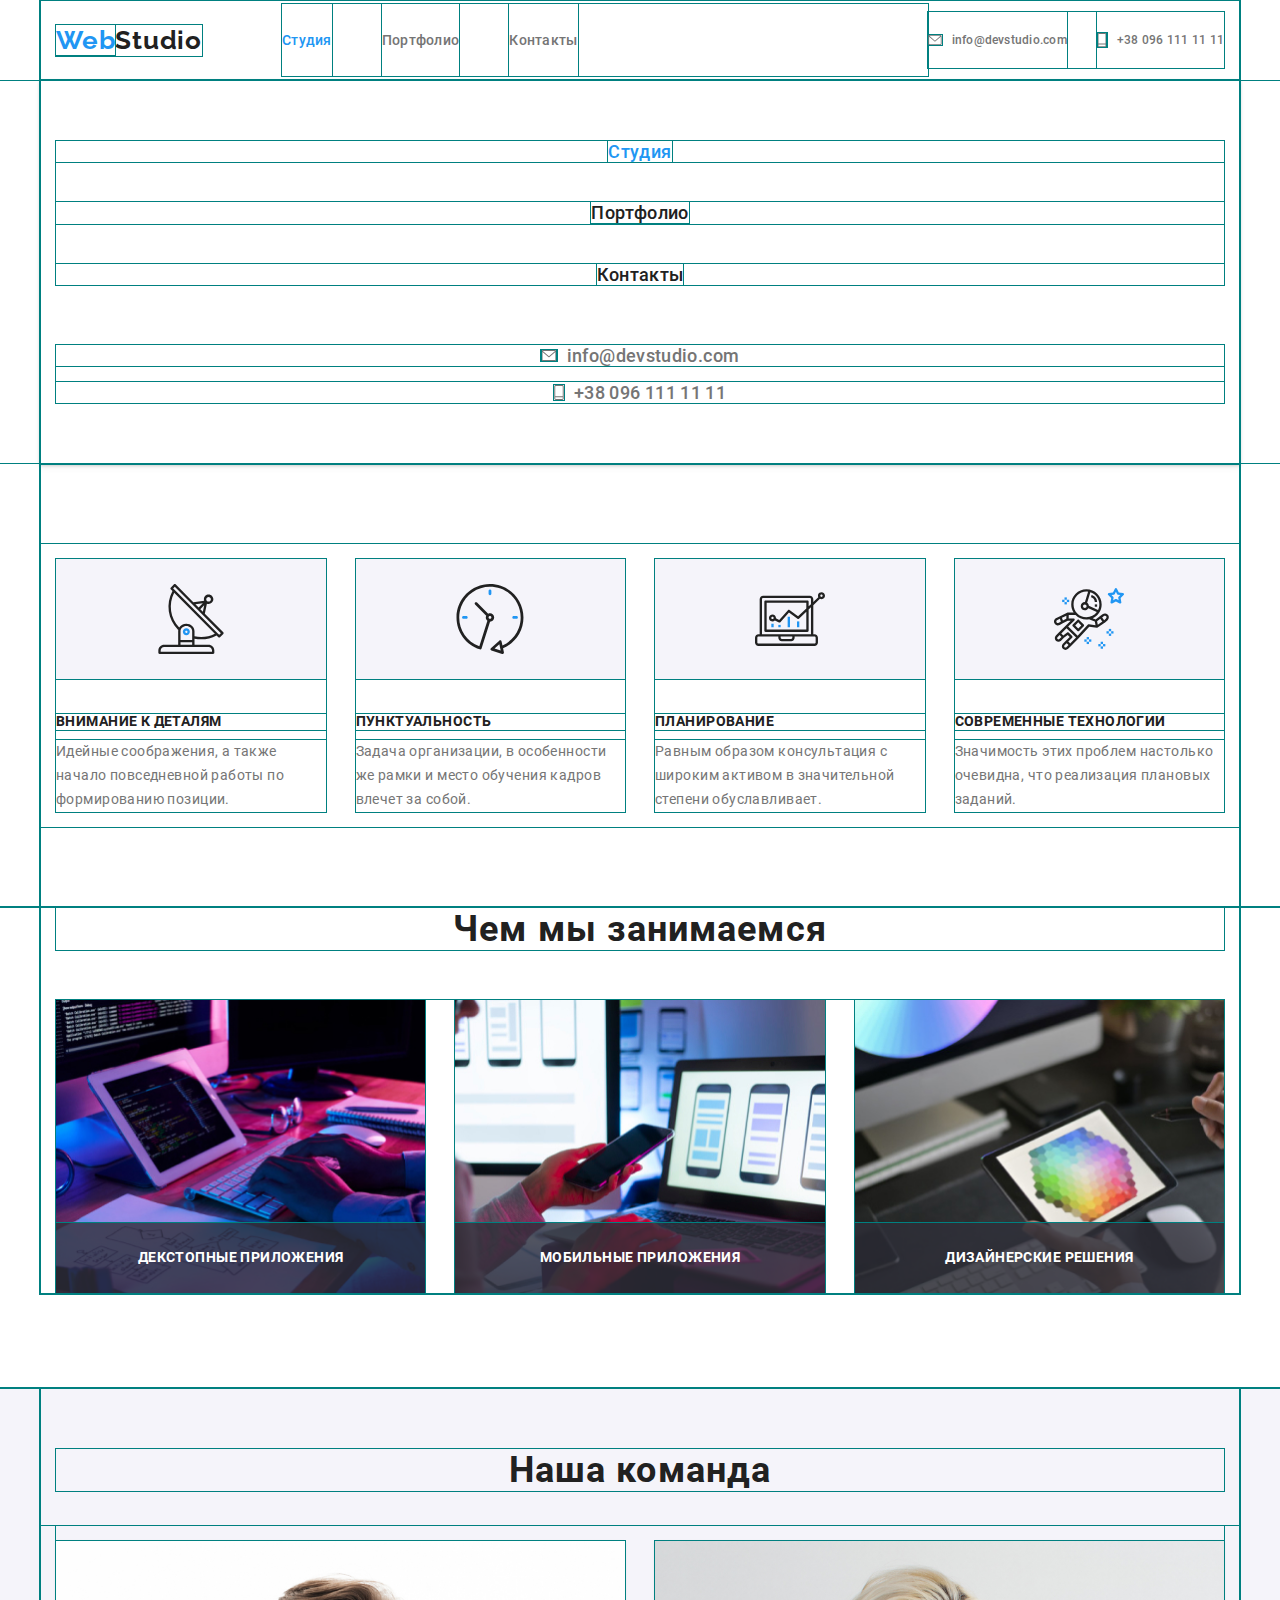
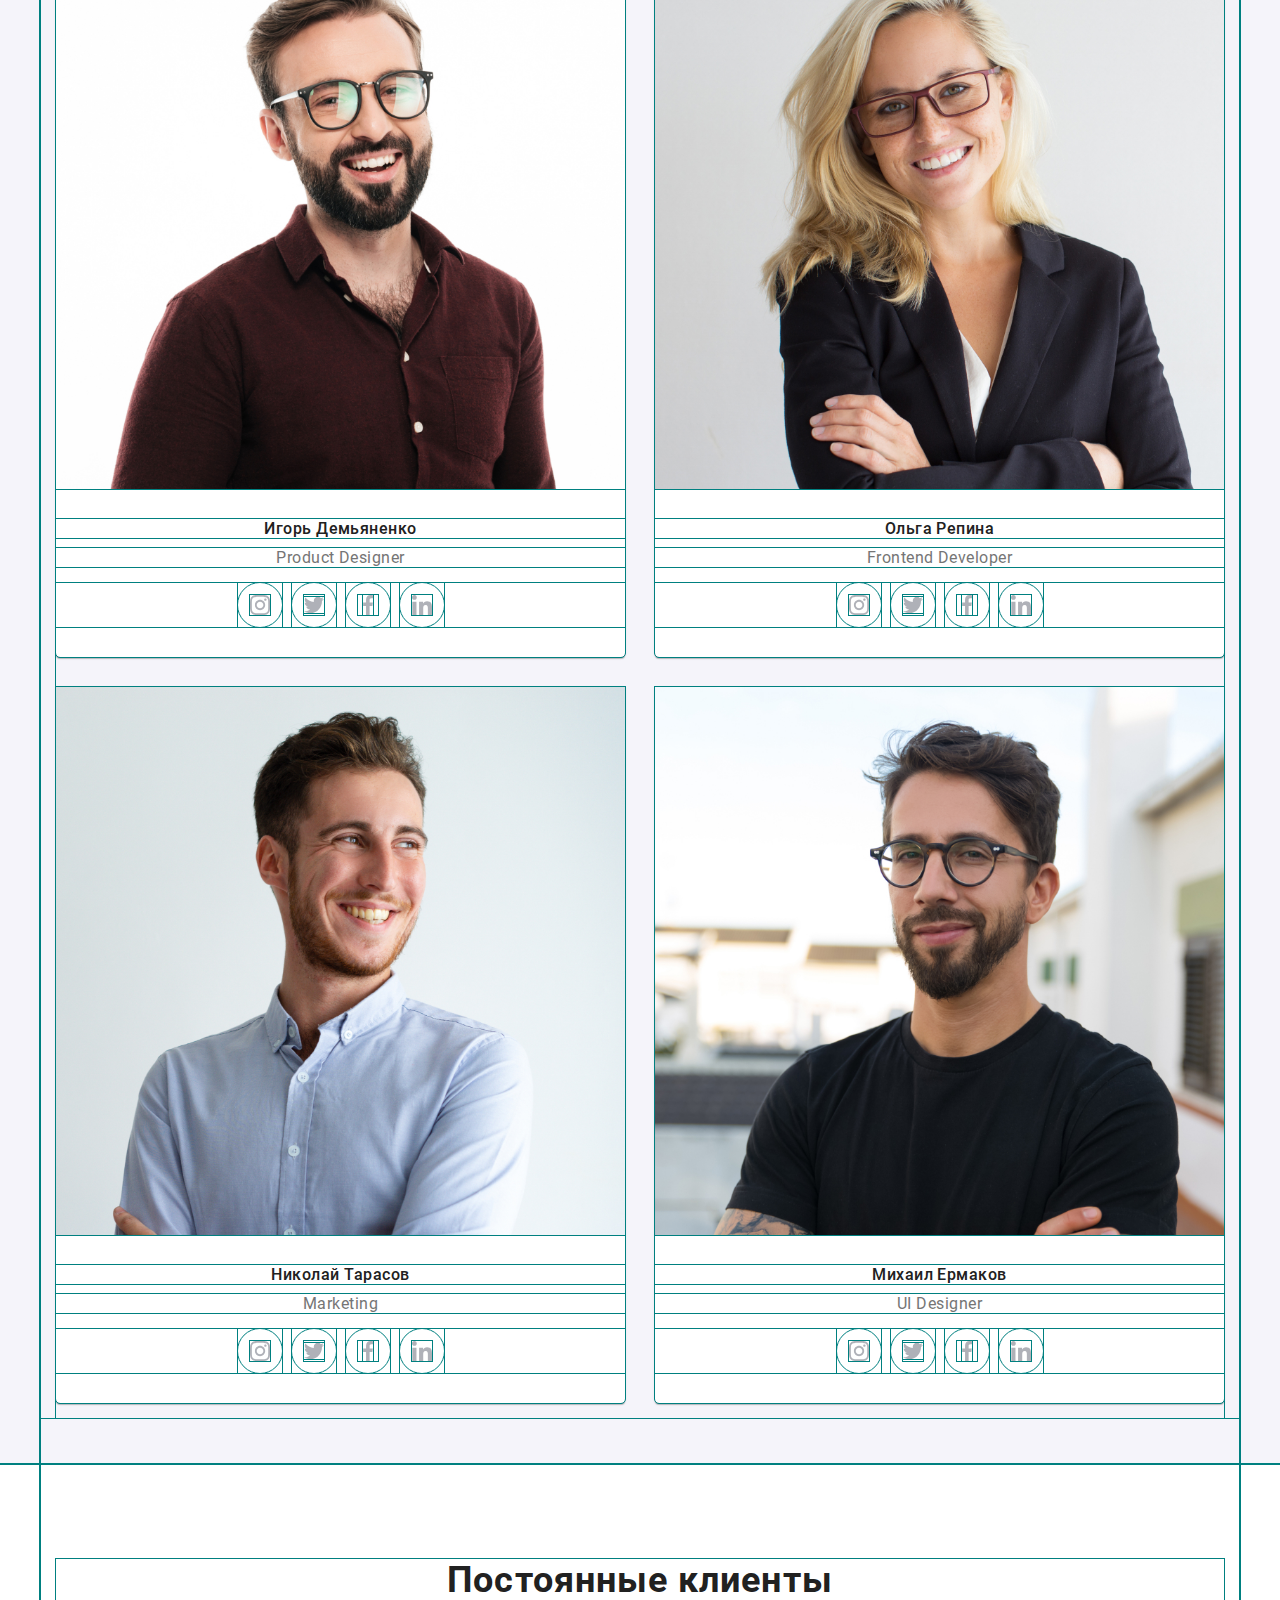
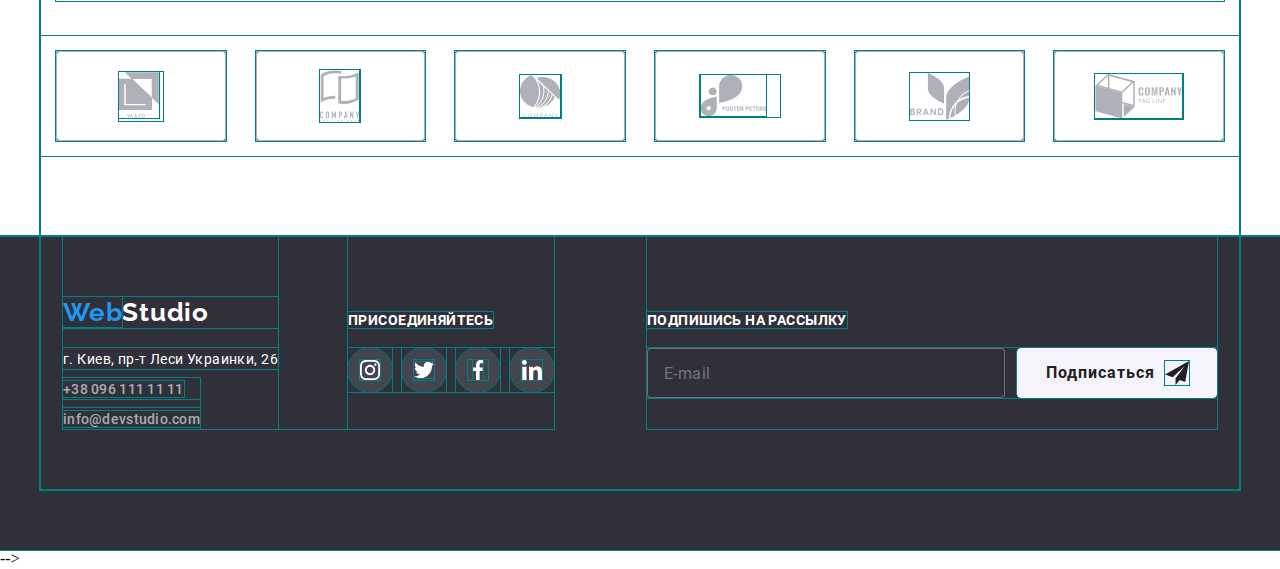
==== commit 55bd7b62: "team-tablet" ====
--- a/index.html
+++ b/index.html
@@ -271,14 +271,9 @@
           <h2 class="section-title">Наша команда</h2>
 
           <div class="team-list">
-            <ul class="list">
+            <ul class="list list-person">
               <li class="team-item">
-                <img
-                  src="./img/team/demjanenko.jpg"
-                  alt="Игорь Демьяненко"
-                  width="270"
-                  height="260"
-                />
+                <img src="./img/team/demjanenko.jpg" alt="Игорь Демьяненко" />
                 <h3 class="title-name">Игорь Демьяненко</h3>
                 <p lang="en" class="profession">Product Designer</p>
                 <ul class="list social-icons">
@@ -340,12 +335,7 @@
               </li>
 
               <li class="team-item">
-                <img
-                  src="./img/team/repina.jpg"
-                  alt="Ольга Репина"
-                  width="270"
-                  height="260"
-                />
+                <img src="./img/team/repina.jpg" alt="Ольга Репина" />
                 <h3 class="title-name">Ольга Репина</h3>
                 <p lang="en" class="profession">Frontend Developer</p>
                 <ul class="list social-icons">
@@ -407,12 +397,7 @@
               </li>
 
               <li class="team-item">
-                <img
-                  src="./img/team/tarasov.jpg"
-                  alt="Николай Тарасов"
-                  width="270"
-                  height="260"
-                />
+                <img src="./img/team/tarasov.jpg" alt="Николай Тарасов" />
                 <h3 class="title-name">Николай Тарасов</h3>
                 <p lang="en" class="profession">Marketing</p>
                 <ul class="list social-icons">
@@ -474,12 +459,7 @@
               </li>
 
               <li class="team-item">
-                <img
-                  src="./img/team/ermakov.jpg"
-                  alt="Михаил Ермаков"
-                  width="270"
-                  height="260"
-                />
+                <img src="./img/team/ermakov.jpg" alt="Михаил Ермаков" />
                 <h3 class="title-name">Михаил Ермаков</h3>
                 <p lang="en" class="profession">UI Designer</p>
                 <ul class="list social-icons">
--- a/css/main.min.css
+++ b/css/main.min.css
@@ -1,2 +1,2 @@
-/*! normalize.css v8.0.1 | MIT License | github.com/necolas/normalize.css */html{line-height:1.15;-webkit-text-size-adjust:100%}body{margin:0}main{display:block}h1{font-size:2em;margin:0.67em 0}hr{box-sizing:content-box;height:0;overflow:visible}pre{font-family:monospace, monospace;font-size:1em}a{background-color:transparent}abbr[title]{border-bottom:none;text-decoration:underline;text-decoration:underline dotted}b,strong{font-weight:bolder}code,kbd,samp{font-family:monospace, monospace;font-size:1em}small{font-size:80%}sub,sup{font-size:75%;line-height:0;position:relative;vertical-align:baseline}sub{bottom:-0.25em}sup{top:-0.5em}img{border-style:none}button,input,optgroup,select,textarea{font-family:inherit;font-size:100%;line-height:1.15;margin:0}button,input{overflow:visible}button,select{text-transform:none}button,[type="button"],[type="reset"],[type="submit"]{-webkit-appearance:button}button::-moz-focus-inner,[type="button"]::-moz-focus-inner,[type="reset"]::-moz-focus-inner,[type="submit"]::-moz-focus-inner{border-style:none;padding:0}button:-moz-focusring,[type="button"]:-moz-focusring,[type="reset"]:-moz-focusring,[type="submit"]:-moz-focusring{outline:1px dotted ButtonText}fieldset{padding:0.35em 0.75em 0.625em}legend{box-sizing:border-box;color:inherit;display:table;max-width:100%;padding:0;white-space:normal}progress{vertical-align:baseline}textarea{overflow:auto}[type="checkbox"],[type="radio"]{box-sizing:border-box;padding:0}[type="number"]::-webkit-inner-spin-button,[type="number"]::-webkit-outer-spin-button{height:auto}[type="search"]{-webkit-appearance:textfield;outline-offset:-2px}[type="search"]::-webkit-search-decoration{-webkit-appearance:none}::-webkit-file-upload-button{-webkit-appearance:button;font:inherit}details{display:block}summary{display:list-item}template{display:none}[hidden]{display:none}@font-face{font-family:"Roboto";font-style:normal;font-weight:400;src:url("../fonts/roboto/roboto/roboto-v20-latin_cyrillic-regular.eot");src:local("Roboto"),local("Roboto-Regular"),url("../fonts/roboto/roboto-v20-latin_cyrillic-regular.eot?#iefix") format("embedded-opentype"),url("../fonts/roboto/roboto-v20-latin_cyrillic-regular.woff2") format("woff2"),url("../fonts/roboto/roboto-v20-latin_cyrillic-regular.woff") format("woff"),url("../fonts/roboto/roboto-v20-latin_cyrillic-regular.ttf") format("truetype"),url("../fonts/roboto/roboto-v20-latin_cyrillic-regular.svg#Roboto") format("svg")}@font-face{font-family:"Roboto";font-style:normal;font-weight:500;src:url("../fonts/roboto/roboto-v20-latin_cyrillic-500.eot");src:local("Roboto Medium"),local("Roboto-Medium"),url("../fonts/roboto/roboto-v20-latin_cyrillic-500.eot?#iefix") format("embedded-opentype"),url("../fonts/roboto/roboto-v20-latin_cyrillic-500.woff2") format("woff2"),url("../fonts/roboto/roboto-v20-latin_cyrillic-500.woff") format("woff"),url("../fonts/roboto/roboto-v20-latin_cyrillic-500.ttf") format("truetype"),url("../fonts/roboto/roboto-v20-latin_cyrillic-500.svg#Roboto") format("svg")}@font-face{font-family:"Roboto";font-style:normal;font-weight:700;src:url("../fonts/roboto/roboto-v20-latin_cyrillic-700.eot");src:local("Roboto Bold"),local("Roboto-Bold"),url("../fonts/roboto/roboto-v20-latin_cyrillic-700.eot?#iefix") format("embedded-opentype"),url("../fonts/roboto/roboto-v20-latin_cyrillic-700.woff2") format("woff2"),url("../fonts/roboto/roboto-v20-latin_cyrillic-700.woff") format("woff"),url("../fonts/roboto/roboto-v20-latin_cyrillic-700.ttf") format("truetype"),url("../fonts/roboto/roboto-v20-latin_cyrillic-700.svg#Roboto") format("svg")}@font-face{font-family:"Roboto";font-style:normal;font-weight:900;src:url("../fonts/roboto/roboto-v20-latin_cyrillic-900.eot");src:local("Roboto Black"),local("Roboto-Black"),url("../fonts/roboto/roboto-v20-latin_cyrillic-900.eot?#iefix") format("embedded-opentype"),url("../fonts/roboto/roboto-v20-latin_cyrillic-900.woff2") format("woff2"),url("../fonts/roboto/roboto-v20-latin_cyrillic-900.woff") format("woff"),url("../fonts/roboto/roboto-v20-latin_cyrillic-900.ttf") format("truetype"),url("../fonts/roboto/roboto-v20-latin_cyrillic-900.svg#Roboto") format("svg")}html{box-sizing:border-box}*,*::before,*::after{box-sizing:inherit;outline:1px solid teal}img{display:block;max-width:100%;height:auto}h1,h2,h3,p{margin-top:0}h1,h2{text-align:center}.container{padding-left:15px;padding-right:15px;margin-left:auto;margin-right:auto;margin-top:0;margin-bottom:0;border:1px solid teal}@media screen and (min-width: 480px){.container{width:480px}}@media screen and (min-width: 768px){.container{width:768px}}@media screen and (min-width: 1200px){.container{width:1200px}}body{max-width:100%;margin:auto}.text{color:#757575;font-family:"Roboto",sans-serif;font-style:normal;font-weight:400;font-size:14px;line-height:1.714;letter-spacing:0.03em;margin-bottom:0}.link{color:#757575;text-decoration:none;font-family:"Roboto",sans-serif;font-style:normal;font-weight:500;font-size:14px;line-height:1.17;letter-spacing:0.02em;transition:color 2250ms cubic-bezier(0.4, 0, 0.2, 1)}.link:hover,.link:focus{color:#2196f3;transition:color 2250ms cubic-bezier(0.4, 0, 0.2, 1)}.list{list-style:none;padding:0px;margin:0px}.section-title{margin-top:0px;margin-bottom:30px;font-family:"Roboto",sans-serif;font-style:normal;font-weight:700;font-size:36px;line-height:1.17;letter-spacing:0.03em;color:#212121}@media screen and (min-width: 1200px){.section-title{margin-bottom:50px}}.btn{font-family:"Roboto",sans-serif;font-style:normal;font-weight:500;font-size:16px;line-height:1.62;letter-spacing:0.03em;padding:6px 22px;background-color:#f5f4fa;color:#212121;border-radius:4px;height:38px;border:none;transition:color 2250ms cubic-bezier(0.4, 0, 0.2, 1),background-color 2250ms cubic-bezier(0.4, 0, 0.2, 1),box-shadow 2250ms cubic-bezier(0.4, 0, 0.2, 1)}.btn:hover,.btn:focus{box-shadow:0px 3px 1px rgba(0,0,0,0.1),0px 1px 2px rgba(0,0,0,0.08),0px 2px 2px rgba(0,0,0,0.12);background-color:#2196f3;color:#fff;outline:none;transition:color 2250ms cubic-bezier(0.4, 0, 0.2, 1),background-color 2250ms cubic-bezier(0.4, 0, 0.2, 1),box-shadow 2250ms cubic-bezier(0.4, 0, 0.2, 1)}.header .container{display:flex;justify-content:space-between;align-items:center;height:60px}.main-nav{display:none;align-items:center;justify-content:space-between}.nav{display:flex;align-items:center;flex-grow:1;margin-left:80px}@media screen and (min-width: 768px){flex-grow:1}.site-nav{display:none;align-items:center}.site-nav .item{margin-right:50px}.site-nav .item:last-child{margin-right:0}.site-nav .link{display:flex;padding-bottom:28px;padding-top:28px}.auth-nav{display:none;align-items:center;margin-left:auto;font-size:12px;line-height:1.167}.phone-icon{width:10px;height:14px}.auth-item .link:hover .phone-icon,.auth-item .link:focus .phone-icon{fill:#2196f3;transition:fill 2250ms cubic-bezier(0.4, 0, 0.2, 1)}.envelope-icon{width:14px;height:10px}.auth-item .link:hover .envelope-icon,.auth-item .link:focus .envelope-icon{fill:#2196f3;transition:fill 2250ms cubic-bezier(0.4, 0, 0.2, 1)}.auth-nav .link{display:flex;align-items:center;font-size:12px;line-height:1.167}.menu-icon-svg{display:block;background-size:contain;fill:#212121;transition:fill 2250ms cubic-bezier(0.4, 0, 0.2, 1)}.menu-close-svg{display:block;background-size:contain;fill:#212121;transition:fill 2250ms cubic-bezier(0.4, 0, 0.2, 1)}.mobile-menu-btn .menu-close-svg{display:none}.mobile-menu-btn.is-open .menu-close-svg{display:block}.mobile-menu-btn.is-open .menu-icon-svg{display:none}.mobile-menu-btn{display:none;width:40px;height:40px;margin:0;padding:0;border:none;background-color:transparent}.mobile-menu-btn:hover .menu-close-svg,.mobile-menu-btn:focus .menu-close-svg{fill:#2196f3;transition:fill 2250ms cubic-bezier(0.4, 0, 0.2, 1)}.mobile-menu-btn:hover .menu-icon-svg,.mobile-menu-btn:focus .menu-icon-svg{fill:#2196f3;transition:fill 2250ms cubic-bezier(0.4, 0, 0.2, 1)}@media screen and (max-width: 767px){.mobile-menu-btn{display:block}}.site-nav .link-nav.current{color:#2196f3}.icon-nav{display:inline-block;align-items:center;justify-content:center;margin-right:10px;fill:#757575;transition:fill 2250ms cubic-bezier(0.4, 0, 0.2, 1)}.envelope-icon-menu{width:16px;height:11px}.mobile-auth-item .link:hover .envelope-icon-menu,.mobile-auth-item .link:focus .envelope-icon-menu{fill:#2196f3;transition:fill 2250ms cubic-bezier(0.4, 0, 0.2, 1)}.phone-icon-menu{width:10px;height:15px}.mobile-auth-item .link:hover .phone-icon-menu,.mobile-auth-item .link:focus .phone-icon-menu{fill:#2196f3;transition:fill 2250ms cubic-bezier(0.4, 0, 0.2, 1)}.site-nav-mobile,.auth-nav-mobile{display:inline;text-align:center;transition:color 2250ms cubic-bezier(0.4, 0, 0.2, 1)}.site-nav-mobile .link-nav.current{color:#2196f3}.site-nav-mobile .link-nav:hover,.site-nav-mobile .link-nav:focus{color:#2196f3;transition:color 2250ms cubic-bezier(0.4, 0, 0.2, 1)}.mobile-nav{margin-bottom:60px}.mobile-nav .link{height:21px}.link-nav{position:relative;display:inline-flex}.link-nav::after{content:"";position:absolute;left:0;bottom:-8px;display:block;width:100%;height:4px;border-radius:2px;background-color:#2196f3;transform:scale(0);transition:transform 2250ms cubic-bezier(0.4, 0, 0.2, 1)}.link-nav:focus::after,.link-nav:hover::after{transform:scaleX(1)}.mobile-menu{display:none;padding-top:60px;padding-bottom:60px;box-shadow:0px 4px 8px rgba(0,0,0,0.04),0px 2px 4px rgba(0,0,0,0.08),0px 1px 3px rgba(0,0,0,0.16)}.mobile-menu.is-open{display:block}.mobile-item .link{font-family:"Roboto",sans-serif;font-style:normal;font-weight:500;font-size:18px;line-height:1.167;letter-spacing:0.02em;color:#212121;transition:color 2250ms cubic-bezier(0.4, 0, 0.2, 1)}.mobile-auth-item .link{display:flex;align-items:center;justify-content:center;font-weight:500;font-size:18px;line-height:1.167;letter-spacing:0.02em;transition:color 2250ms cubic-bezier(0.4, 0, 0.2, 1)}.mobile-item:not(:last-child){margin-bottom:40px}.mobile-auth-item:not(:last-child){margin-bottom:16px}@media screen and (min-width: 768px){.header .container{height:80px}.site-nav .link-nav::after{bottom:0}.auth-nav{display:block}.auth-nav .auth-item+.auth-item{margin-top:10px}.main-nav{display:flex}.site-nav{display:flex}}@media screen and (min-width: 1200px){.main-nav{display:flex;align-items:center}.auth-nav{display:flex;align-content:center;margin-left:auto}.auth-nav .link{display:flex;padding-top:21px;padding-bottom:21px}.auth-nav .auth-item+.auth-item{margin-left:30px;margin-top:0}}.logo-style{display:block;font-family:"Raleway", sans-serif;font-style:normal;font-weight:700;font-size:24px;line-height:1.167;letter-spacing:0.03em;color:#212121;height:31px}@media screen and (min-width: 1200px){.logo-style{font-size:26px;line-height:1.19}}.logo-style.footer{color:#fff;margin-bottom:20px}.logo-accent.link{color:#2196f3;font-family:"Raleway", sans-serif;font-style:normal;font-weight:700;font-size:26px;line-height:1.19;letter-spacing:0.03em}.social-icons{display:flex;margin-left:auto;margin-right:auto;text-align:center;justify-content:center;margin-top:16px}.social-icons-link{display:flex;justify-content:center;align-items:center;width:44px;height:44px;background-color:#fff;border-radius:50%;transition:background-color 2250ms cubic-bezier(0.4, 0, 0.2, 1)}.social-icons-link:hover,.social-icons-link:focus{background-color:#2196f3;transition:background-color 2250ms cubic-bezier(0.4, 0, 0.2, 1)}.social-icons-svg{width:20px;height:20px;fill:#afb1b8;transition:fill 2250ms cubic-bezier(0.4, 0, 0.2, 1)}.social-icons-link:hover .social-icons-svg,.social-icons-link:focus .social-icons-svg{fill:#fff;transition:fill 2250ms cubic-bezier(0.4, 0, 0.2, 1)}.social-icons-item:not(:last-child){margin-right:10px}.backdrop{position:fixed;left:0;top:0;width:100%;height:100%;background-color:rgba(0,0,0,0.2);opacity:1;z-index:100;transition:opacity 2250ms cubic-bezier(0.4, 0, 0.2, 1)}.backdrop:not(is-hidden) .modal{transform:scale(1) translate(-50%, -50%);transform-origin:left top;transition:transform 2250ms cubic-bezier(0.4, 0, 0.2, 1)}.backdrop.is-hidden .modal{transition:transform 0ms;transform:scale(0) translate(-50%, -50%)}.backdrop.is-hidden{opacity:0;pointer-events:none;transition:opacity 2250ms cubic-bezier(0.4, 0, 0.2, 1)}.modal{position:absolute;top:50%;left:50%;width:528px;height:581px;background-color:#fff;border-radius:4px;box-shadow:0px 1px 3px rgba(0,0,0,0.12),0px 1px 1px rgba(0,0,0,0.14),0px 2px 1px rgba(0,0,0,0.2)}.modal-form{display:inline-block;font-family:"Roboto",sans-serif;font-style:normal;font-weight:700;font-size:20px;line-height:1.15;text-align:center;letter-spacing:0.03em;color:#212121;padding-left:40px;padding-right:40px;padding-top:40px;margin-bottom:12px}.close-icon{position:absolute;top:0;right:0;width:30px;height:30px;background-color:#fff;border:1px solid rgba(0,0,0,0.1);outline:none;border-radius:50%;text-align:center}.close-icon:hover .close-icons-svg,.close-icon:focus .close-icons-svg{fill:#2196f3;transition:fill 2250ms cubic-bezier(0.4, 0, 0.2, 1)}.close-icons-svg{position:absolute;display:block;background-size:contain;width:11px;height:11px;transform:translate(20%, -50%);transition:fill 2250ms cubic-bezier(0.4, 0, 0.2, 1)}.close-btn{position:absolute;right:8px;top:8px}.btn-send{font-family:"Roboto",sans-serif;font-style:normal;font-weight:700;font-size:16px;line-height:1.87;align-items:center;text-align:center;letter-spacing:0.06em;width:200px;height:50px;padding-top:10px;padding-right:55px;padding-bottom:10px;padding-left:56px;color:#212121;border:none;transition:color 2250ms cubic-bezier(0.4, 0, 0.2, 1),background-color 2250ms cubic-bezier(0.4, 0, 0.2, 1),box-shadow 2250ms cubic-bezier(0.4, 0, 0.2, 1)}.btn-send:hover,.btn-send:focus{background-color:#2196f3;color:#fff;box-shadow:0px 4px 4px rgba(0,0,0,0.15);cursor:pointer;transition:color 2250ms cubic-bezier(0.4, 0, 0.2, 1),background-color 2250ms cubic-bezier(0.4, 0, 0.2, 1),box-shadow 2250ms cubic-bezier(0.4, 0, 0.2, 1)}textarea{resize:none}.form{padding-left:40px;padding-right:40px;margin-left:auto;margin-right:auto}.form-field{position:relative;display:flex;flex-direction:column;width:448px;text-align:start;margin-bottom:10px}.form-label{display:inline-block;font-family:"Roboto",sans-serif;font-style:normal;font-weight:400;font-size:12px;line-height:1.167;letter-spacing:0.01em;color:#757575;margin-bottom:4px}.field{display:flex;flex-direction:column;width:448px;height:120px;margin-bottom:20px;margin-top:4px;padding-top:12px;padding-bottom:12px;padding-right:16px;padding-left:16px;border:1px solid rgba(33,33,33,0.2);border-radius:4px;font-family:"Roboto",sans-serif;font-style:normal;font-weight:400;font-size:14px;line-height:1.143;letter-spacing:0.01em;color:#757575;outline:none;transition:border-color 2250ms cubic-bezier(0.4, 0, 0.2, 1)}.field:focus,.field:not(:placeholder-shown){border-color:#2196f3;transition:border-color 2250ms cubic-bezier(0.4, 0, 0.2, 1)}.form-input{font-family:"Roboto",sans-serif;font-style:normal;font-weight:400;font-size:16px;line-height:1.167;letter-spacing:0.01em;color:#212121;padding:0;margin:0;height:40px;border:1px solid rgba(33,33,33,0.2);border-radius:4px;padding-left:42px;outline:none;transition:border-color 2250ms cubic-bezier(0.4, 0, 0.2, 1)}.form-input:focus,.form-input:not(:placeholder-shown){border-color:#2196f3;transition:border-color 2250ms cubic-bezier(0.4, 0, 0.2, 1)}.comment-field{display:flex;flex-direction:column;text-align:start}.comment-field textarea::placeholder{font-family:"Roboto",sans-serif;font-style:normal;font-weight:400;font-size:14px;line-height:1.143;letter-spacing:0.01em;color:rgba(117,117,117,0.5)}.comment-field:focus,.comment-field:not(:placeholder-shown){transition:border-color 2250ms cubic-bezier(0.4, 0, 0.2, 1)}.icon-modal{position:absolute;display:block;bottom:14px;left:14px;background-size:contain;fill:#212121;transition:fill 2250ms cubic-bezier(0.4, 0, 0.2, 1)}.icon-modal-name{width:12px;height:12px;left:15px}.icon-modal-mail{width:15px;height:12px}.icon-modal-mob{background-size:contain;width:13px;height:13px}.form-input:focus+.icon-modal,.form-input:not(:placeholder-shown)+.icon-modal{fill:#2196f3;transition:fill 2250ms cubic-bezier(0.4, 0, 0.2, 1)}.contract{font-family:"Roboto",sans-serif;font-style:normal;font-weight:400;font-size:14px;line-height:1.71;letter-spacing:0.03em;color:#757575;margin-bottom:30px}.checkbox-icon{display:inline-block;width:16px;height:15px;border:1px solid #212121;margin-right:8px;border-radius:2px;background-color:#fff}.checkbox{appearance:none;-moz-appearance:none;-webkit-appearance:none;position:absolute}.checkbox:checked+.checkbox-icon{border-color:#2196f3;background-color:#2196f3;background-image:url(../icons/icon-check.svg);background-size:contain;fill:#fff;background-origin:border-box}.checkbox-name{color:#2196f3;text-decoration:none;border-bottom:1px solid #2196f3}.adress{font-family:"Roboto",sans-serif;font-style:normal;font-weight:400;font-size:14px;line-height:1.71;letter-spacing:0.03em;height:81px;margin-bottom:60px}.adress-footer{color:#fff;margin-bottom:0;height:21px}.footer-css{font-family:"Roboto",sans-serif;font-style:normal;font-weight:400;font-size:14px;line-height:1.71;letter-spacing:0.03em;background-color:#2f303a;padding-bottom:60px}.footer-css .container{justify-content:center;padding-bottom:60px}@media screen and (max-width: 1199px){.footer-css .container{text-align:center}}.left-footer{padding-top:60px}.footer-adress{display:inline-block;margin-top:8px}.link-contact{color:rgba(255,255,255,0.6)}.contact-footer{margin-bottom:8px;height:21px}.contact-footer:last-child{margin-bottom:0}.icons-footer{background-color:rgba(255,255,255,0.1);transition:background-color 2250ms cubic-bezier(0.4, 0, 0.2, 1)}.footer-svg{fill:#fff}.social-net{margin-bottom:60px}.social-net .social-icons{display:flex;justify-content:center;align-items:center;margin-top:0;padding:0}.join{display:inline-block;font-family:"Roboto",sans-serif;font-style:normal;font-weight:700;font-size:14px;line-height:1.143;letter-spacing:0.03em;text-transform:uppercase;color:#fff;height:16px;margin-bottom:20px}.subscribe-form{padding:0}.mailing-input{font-family:"Roboto",sans-serif;font-style:normal;font-weight:400;font-size:16px;line-height:1.25;width:358px;height:50px;align-items:center;letter-spacing:0.03em;background-color:#2f303a;color:rgba(255,255,255,0.6);border-radius:4px;border:1px solid rgba(255,255,255,0.3);padding-left:16px;padding-right:0;padding-top:0;padding-bottom:0;margin-bottom:20px;outline:none;transition:border-color 2250ms cubic-bezier(0.4, 0, 0.2, 1)}.mailing-input:focus,.mailing-input:not(:placeholder-shown){border-color:#2196f3;transition:border-color 2250ms cubic-bezier(0.4, 0, 0.2, 1)}.mailing-btn{position:relative;font-family:"Roboto",sans-serif;font-style:normal;font-weight:700;font-size:16px;line-height:1.875;text-align:center;letter-spacing:0.06em;padding:10px 32px;background-color:#f5f4fa;color:#212121;border-radius:4px;border-width:0;width:200px;height:50px;padding-left:29px;padding-right:62px;padding-top:10px;padding-bottom:10px;transition:background-color 2250ms cubic-bezier(0.4, 0, 0.2, 1),color 2250ms cubic-bezier(0.4, 0, 0.2, 1),box-shadow 2250ms cubic-bezier(0.4, 0, 0.2, 1)}.mailing-btn:hover,.mailing-btn:focus{background-color:#2196f3;color:#fff;outline:none;box-shadow:0px 4px 4px rgba(0,0,0,0.15);transition:background-color 2250ms cubic-bezier(0.4, 0, 0.2, 1),color 2250ms cubic-bezier(0.4, 0, 0.2, 1),box-shadow 2250ms cubic-bezier(0.4, 0, 0.2, 1)}.mailing-btn:hover .send-icon,.mailing-btn:focus .send-icon{fill:#fff;transition:fill 2250ms cubic-bezier(0.4, 0, 0.2, 1)}.send-icon{position:absolute;right:28px;bottom:13px;width:24px;height:24px;fill:#212121;transition:fill 2250ms cubic-bezier(0.4, 0, 0.2, 1)}@media screen and (max-width: 1199px){.footer-tablet{text-align:center}}@media screen and (min-width: 768px){.footer-tablet{display:flex;justify-content:center}.social-net{margin-left:165px;padding-top:65px}.subscribe-form{display:flex;flex-direction:column;align-items:center}}@media screen and (min-width: 1200px){.footer-css .container{display:flex}.footer-adress{margin-top:9px}.contact-footer{margin-bottom:9px}.adress{margin-bottom:0}.social-net{margin-left:70px;padding-top:72px;margin-bottom:0}.mailing-btn{margin-left:12px}.subscribe{margin-left:93px;margin-right:0;padding-top:72px}.mailing-input{margin-bottom:0}.subscribe-form{flex-direction:row;justify-content:center;align-items:center;text-align:center}}.hero{max-width:1600px;margin-left:auto;margin-right:auto;background-size:cover;background-repeat:no-repeat;background-position:center;background-image:linear-gradient(to right, rgba(47,48,58,0.4), rgba(47,48,58,0.4)),url(../img/hero/hero.jpg);background-color:#2f303a;text-align:center;padding-bottom:200px;padding-top:200px;height:600px}.main-title{display:block;width:696px;margin-top:0px;margin-bottom:30px;margin-left:auto;margin-right:auto;color:#fff;font-family:"Roboto",sans-serif;font-style:normal;font-weight:900;font-size:44px;line-height:1.364;text-align:center;letter-spacing:0.06em;text-transform:uppercase}.btn-service{font-family:"Roboto",sans-serif;font-style:normal;font-weight:700;font-size:16px;line-height:1.875;text-align:center;letter-spacing:0.06em;padding:10px 32px;background-color:#f5f4fa;color:#212121;border-radius:4px;border-width:0;height:50px}.btn-service:hover,.btn-service:focus{background-color:#2196f3;color:#fff;outline:none;transition:background-color 2250ms cubic-bezier(0.4, 0, 0.2, 1),color 2250ms cubic-bezier(0.4, 0, 0.2, 1)}.advantages .container{padding-top:60px;padding-bottom:60px}.title-advantages{color:#212121;font-family:"Roboto",sans-serif;font-style:normal;font-weight:700;font-size:14px;line-height:1.14;letter-spacing:0.03em;text-transform:uppercase;margin-bottom:10px;height:16px}@media screen and (max-width: 767px){.item-text:not(:last-child){margin-bottom:30px}}.item-text::before{content:" ";display:inline-block;width:100%;height:120px;background-color:#f5f4fa;margin-bottom:30px;background-repeat:no-repeat;background-position:center}.antenna-icon::before{background-image:url(../icons/antenna.svg)}.clock-icon::before{background-image:url(../icons/clock.svg)}.diagram-icon::before{background-image:url(../icons/diagram.svg)}.austranaut-icon::before{background-image:url(../icons/astronaut.svg)}@media screen and (min-width: 768px){.advantages .list{display:flex;flex-wrap:wrap;justify-content:space-between;margin:-15px}.item-text{width:calc((100% - 60px) / 2);margin:15px}}@media screen and (min-width: 1200px){.advantages .container{padding-top:94px;padding-bottom:94px}.item-text{width:calc((100% - 4 * 30px) / 4);margin:15px}}.employment .container{display:none}.list .directions{width:calc((100% - 60px) / 3);margin-right:30px}.directions{position:relative}.directions:last-child{margin-right:0}.title-card{position:absolute;left:0;bottom:0;display:block;margin-bottom:0;padding-top:27px;padding-bottom:27px;width:100%;height:70px;text-align:center;justify-content:center;background-color:rgba(47,48,58,0.8);color:#fff}@media screen and (min-width: 1200px){.employment .container{display:block}.employment{padding-bottom:94px}.employment-list{display:flex}}.title-name{color:#212121;font-family:"Roboto",sans-serif;font-style:normal;font-weight:500;font-size:16px;line-height:1.19;letter-spacing:0.03em;margin-top:30px;margin-bottom:0;height:19px}.section-staff{background-color:#f5f4fa}.section-staff .container{padding-top:60px;padding-bottom:60px}.profession{color:#757575;font-family:"Roboto",sans-serif;font-style:normal;font-weight:400;font-size:16px;line-height:1.19;letter-spacing:0.03em;margin-top:10px;margin-bottom:0;height:19px}.team-item{text-align:center;background:#ffffff;border-radius:0px 0px 4px 4px;padding-bottom:30px;box-shadow:0px 1px 3px rgba(0,0,0,0.12),0px 1px 1px rgba(0,0,0,0.14),0px 2px 1px rgba(0,0,0,0.2)}.team-item:last-child .profession{margin-bottom:0}.list .team-item{width:270px;margin-right:30px;background-color:white}.list .team-item:last-child{margin-right:0}@media screen and (min-width: 1200px){.section-staff .container{padding-top:94px;padding-bottom:94px}}.clients-list{display:flex;flex-wrap:wrap;justify-content:space-between;padding:0;margin:-15px}.link.client-link{display:flex;flex-wrap:wrap;justify-content:center;align-items:center;height:90px;border:1px solid #afb1b8;border-radius:4px;transition:border 2250ms cubic-bezier(0.4, 0, 0.2, 1)}.link.client-link:hover,.link.client-link:focus{border:1px solid #2196f3;transition:border 2250ms cubic-bezier(0.4, 0, 0.2, 1)}.client-item{display:block;width:calc((100% - 60px) / 2);padding:0;margin:15px}.client-icons-svg{fill:#afb1b8;display:inline-block;transition:fill 2250ms cubic-bezier(0.4, 0, 0.2, 1)}.link.client-link:hover .client-icons-svg,.link.client-link:focus .client-icons-svg{fill:#2196f3;transition:fill 2250ms cubic-bezier(0.4, 0, 0.2, 1)}.first-client{width:44px;height:49px}.second-client{width:40px;height:52px}.third-client{width:41px;height:43px}.fourth-client{width:80px;height:42px}.fifth-client{width:59px;height:47px}.sixth-client{width:88px;height:45px}.our-clients .container{padding-top:60px;padding-bottom:60px}@media screen and (min-width: 768px){.client-item{width:calc((100% - 90px) / 3)}}@media screen and (min-width: 1200px){.client-item{width:calc((100% - 12 * 15px) / 6)}.our-clients .container{padding-top:94px;padding-bottom:94px}}
+/*! normalize.css v8.0.1 | MIT License | github.com/necolas/normalize.css */html{line-height:1.15;-webkit-text-size-adjust:100%}body{margin:0}main{display:block}h1{font-size:2em;margin:0.67em 0}hr{box-sizing:content-box;height:0;overflow:visible}pre{font-family:monospace, monospace;font-size:1em}a{background-color:transparent}abbr[title]{border-bottom:none;text-decoration:underline;text-decoration:underline dotted}b,strong{font-weight:bolder}code,kbd,samp{font-family:monospace, monospace;font-size:1em}small{font-size:80%}sub,sup{font-size:75%;line-height:0;position:relative;vertical-align:baseline}sub{bottom:-0.25em}sup{top:-0.5em}img{border-style:none}button,input,optgroup,select,textarea{font-family:inherit;font-size:100%;line-height:1.15;margin:0}button,input{overflow:visible}button,select{text-transform:none}button,[type="button"],[type="reset"],[type="submit"]{-webkit-appearance:button}button::-moz-focus-inner,[type="button"]::-moz-focus-inner,[type="reset"]::-moz-focus-inner,[type="submit"]::-moz-focus-inner{border-style:none;padding:0}button:-moz-focusring,[type="button"]:-moz-focusring,[type="reset"]:-moz-focusring,[type="submit"]:-moz-focusring{outline:1px dotted ButtonText}fieldset{padding:0.35em 0.75em 0.625em}legend{box-sizing:border-box;color:inherit;display:table;max-width:100%;padding:0;white-space:normal}progress{vertical-align:baseline}textarea{overflow:auto}[type="checkbox"],[type="radio"]{box-sizing:border-box;padding:0}[type="number"]::-webkit-inner-spin-button,[type="number"]::-webkit-outer-spin-button{height:auto}[type="search"]{-webkit-appearance:textfield;outline-offset:-2px}[type="search"]::-webkit-search-decoration{-webkit-appearance:none}::-webkit-file-upload-button{-webkit-appearance:button;font:inherit}details{display:block}summary{display:list-item}template{display:none}[hidden]{display:none}@font-face{font-family:"Roboto";font-style:normal;font-weight:400;src:url("../fonts/roboto/roboto/roboto-v20-latin_cyrillic-regular.eot");src:local("Roboto"),local("Roboto-Regular"),url("../fonts/roboto/roboto-v20-latin_cyrillic-regular.eot?#iefix") format("embedded-opentype"),url("../fonts/roboto/roboto-v20-latin_cyrillic-regular.woff2") format("woff2"),url("../fonts/roboto/roboto-v20-latin_cyrillic-regular.woff") format("woff"),url("../fonts/roboto/roboto-v20-latin_cyrillic-regular.ttf") format("truetype"),url("../fonts/roboto/roboto-v20-latin_cyrillic-regular.svg#Roboto") format("svg")}@font-face{font-family:"Roboto";font-style:normal;font-weight:500;src:url("../fonts/roboto/roboto-v20-latin_cyrillic-500.eot");src:local("Roboto Medium"),local("Roboto-Medium"),url("../fonts/roboto/roboto-v20-latin_cyrillic-500.eot?#iefix") format("embedded-opentype"),url("../fonts/roboto/roboto-v20-latin_cyrillic-500.woff2") format("woff2"),url("../fonts/roboto/roboto-v20-latin_cyrillic-500.woff") format("woff"),url("../fonts/roboto/roboto-v20-latin_cyrillic-500.ttf") format("truetype"),url("../fonts/roboto/roboto-v20-latin_cyrillic-500.svg#Roboto") format("svg")}@font-face{font-family:"Roboto";font-style:normal;font-weight:700;src:url("../fonts/roboto/roboto-v20-latin_cyrillic-700.eot");src:local("Roboto Bold"),local("Roboto-Bold"),url("../fonts/roboto/roboto-v20-latin_cyrillic-700.eot?#iefix") format("embedded-opentype"),url("../fonts/roboto/roboto-v20-latin_cyrillic-700.woff2") format("woff2"),url("../fonts/roboto/roboto-v20-latin_cyrillic-700.woff") format("woff"),url("../fonts/roboto/roboto-v20-latin_cyrillic-700.ttf") format("truetype"),url("../fonts/roboto/roboto-v20-latin_cyrillic-700.svg#Roboto") format("svg")}@font-face{font-family:"Roboto";font-style:normal;font-weight:900;src:url("../fonts/roboto/roboto-v20-latin_cyrillic-900.eot");src:local("Roboto Black"),local("Roboto-Black"),url("../fonts/roboto/roboto-v20-latin_cyrillic-900.eot?#iefix") format("embedded-opentype"),url("../fonts/roboto/roboto-v20-latin_cyrillic-900.woff2") format("woff2"),url("../fonts/roboto/roboto-v20-latin_cyrillic-900.woff") format("woff"),url("../fonts/roboto/roboto-v20-latin_cyrillic-900.ttf") format("truetype"),url("../fonts/roboto/roboto-v20-latin_cyrillic-900.svg#Roboto") format("svg")}html{box-sizing:border-box}*,*::before,*::after{box-sizing:inherit;outline:1px solid teal}img{display:block;max-width:100%;height:auto}h1,h2,h3,p{margin-top:0}h1,h2{text-align:center}.container{padding-left:15px;padding-right:15px;margin-left:auto;margin-right:auto;margin-top:0;margin-bottom:0;border:1px solid teal}@media screen and (min-width: 480px){.container{width:480px}}@media screen and (min-width: 768px){.container{width:768px}}@media screen and (min-width: 1200px){.container{width:1200px}}body{max-width:100%;margin:auto}.text{color:#757575;font-family:"Roboto",sans-serif;font-style:normal;font-weight:400;font-size:14px;line-height:1.714;letter-spacing:0.03em;margin-bottom:0}.link{color:#757575;text-decoration:none;font-family:"Roboto",sans-serif;font-style:normal;font-weight:500;font-size:14px;line-height:1.17;letter-spacing:0.02em;transition:color 2250ms cubic-bezier(0.4, 0, 0.2, 1)}.link:hover,.link:focus{color:#2196f3;transition:color 2250ms cubic-bezier(0.4, 0, 0.2, 1)}.list{list-style:none;padding:0px;margin:0px}.section-title{margin-top:0px;margin-bottom:30px;font-family:"Roboto",sans-serif;font-style:normal;font-weight:700;font-size:28px;line-height:1.18;letter-spacing:0.03em;color:#212121}@media screen and (min-width: 1200px){.section-title{margin-bottom:50px;font-size:36px;line-height:1.17}}.btn{font-family:"Roboto",sans-serif;font-style:normal;font-weight:500;font-size:16px;line-height:1.62;letter-spacing:0.03em;padding:6px 22px;background-color:#f5f4fa;color:#212121;border-radius:4px;height:38px;border:none;transition:color 2250ms cubic-bezier(0.4, 0, 0.2, 1),background-color 2250ms cubic-bezier(0.4, 0, 0.2, 1),box-shadow 2250ms cubic-bezier(0.4, 0, 0.2, 1)}.btn:hover,.btn:focus{box-shadow:0px 3px 1px rgba(0,0,0,0.1),0px 1px 2px rgba(0,0,0,0.08),0px 2px 2px rgba(0,0,0,0.12);background-color:#2196f3;color:#fff;outline:none;transition:color 2250ms cubic-bezier(0.4, 0, 0.2, 1),background-color 2250ms cubic-bezier(0.4, 0, 0.2, 1),box-shadow 2250ms cubic-bezier(0.4, 0, 0.2, 1)}.header .container{display:flex;justify-content:space-between;align-items:center;height:60px}.main-nav{display:none;align-items:center;justify-content:space-between}.nav{display:flex;align-items:center;flex-grow:1;margin-left:80px}@media screen and (min-width: 768px){flex-grow:1}.site-nav{display:none;align-items:center}.site-nav .item{margin-right:50px}.site-nav .item:last-child{margin-right:0}.site-nav .link{display:flex;padding-bottom:28px;padding-top:28px}.auth-nav{display:none;align-items:center;margin-left:auto;font-size:12px;line-height:1.167}.phone-icon{width:10px;height:14px}.auth-item .link:hover .phone-icon,.auth-item .link:focus .phone-icon{fill:#2196f3;transition:fill 2250ms cubic-bezier(0.4, 0, 0.2, 1)}.envelope-icon{width:14px;height:10px}.auth-item .link:hover .envelope-icon,.auth-item .link:focus .envelope-icon{fill:#2196f3;transition:fill 2250ms cubic-bezier(0.4, 0, 0.2, 1)}.auth-nav .link{display:flex;align-items:center;font-size:12px;line-height:1.167}.menu-icon-svg{display:block;background-size:contain;fill:#212121;transition:fill 2250ms cubic-bezier(0.4, 0, 0.2, 1)}.menu-close-svg{display:block;background-size:contain;fill:#212121;transition:fill 2250ms cubic-bezier(0.4, 0, 0.2, 1)}.mobile-menu-btn .menu-close-svg{display:none}.mobile-menu-btn.is-open .menu-close-svg{display:block}.mobile-menu-btn.is-open .menu-icon-svg{display:none}.mobile-menu-btn{display:none;width:40px;height:40px;margin:0;padding:0;border:none;background-color:transparent}.mobile-menu-btn:hover .menu-close-svg,.mobile-menu-btn:focus .menu-close-svg{fill:#2196f3;transition:fill 2250ms cubic-bezier(0.4, 0, 0.2, 1)}.mobile-menu-btn:hover .menu-icon-svg,.mobile-menu-btn:focus .menu-icon-svg{fill:#2196f3;transition:fill 2250ms cubic-bezier(0.4, 0, 0.2, 1)}@media screen and (max-width: 767px){.mobile-menu-btn{display:block}}.site-nav .link-nav.current{color:#2196f3}.icon-nav{display:inline-block;align-items:center;justify-content:center;margin-right:10px;fill:#757575;transition:fill 2250ms cubic-bezier(0.4, 0, 0.2, 1)}.envelope-icon-menu{width:16px;height:11px}.mobile-auth-item .link:hover .envelope-icon-menu,.mobile-auth-item .link:focus .envelope-icon-menu{fill:#2196f3;transition:fill 2250ms cubic-bezier(0.4, 0, 0.2, 1)}.phone-icon-menu{width:10px;height:15px}.mobile-auth-item .link:hover .phone-icon-menu,.mobile-auth-item .link:focus .phone-icon-menu{fill:#2196f3;transition:fill 2250ms cubic-bezier(0.4, 0, 0.2, 1)}.site-nav-mobile,.auth-nav-mobile{display:inline;text-align:center;transition:color 2250ms cubic-bezier(0.4, 0, 0.2, 1)}.site-nav-mobile .link-nav.current{color:#2196f3}.site-nav-mobile .link-nav:hover,.site-nav-mobile .link-nav:focus{color:#2196f3;transition:color 2250ms cubic-bezier(0.4, 0, 0.2, 1)}.mobile-nav{margin-bottom:60px}.mobile-nav .link{height:21px}.link-nav{position:relative;display:inline-flex}.link-nav::after{content:"";position:absolute;left:0;bottom:-8px;display:block;width:100%;height:4px;border-radius:2px;background-color:#2196f3;transform:scale(0);transition:transform 2250ms cubic-bezier(0.4, 0, 0.2, 1)}.link-nav:focus::after,.link-nav:hover::after{transform:scaleX(1)}.mobile-menu{display:none;padding-top:60px;padding-bottom:60px;box-shadow:0px 4px 8px rgba(0,0,0,0.04),0px 2px 4px rgba(0,0,0,0.08),0px 1px 3px rgba(0,0,0,0.16)}.mobile-menu.is-open{display:block}.mobile-item .link{font-family:"Roboto",sans-serif;font-style:normal;font-weight:500;font-size:18px;line-height:1.167;letter-spacing:0.02em;color:#212121;transition:color 2250ms cubic-bezier(0.4, 0, 0.2, 1)}.mobile-auth-item .link{display:flex;align-items:center;justify-content:center;font-weight:500;font-size:18px;line-height:1.167;letter-spacing:0.02em;transition:color 2250ms cubic-bezier(0.4, 0, 0.2, 1)}.mobile-item:not(:last-child){margin-bottom:40px}.mobile-auth-item:not(:last-child){margin-bottom:16px}@media screen and (min-width: 768px){.header .container{height:80px}.site-nav .link-nav::after{bottom:0}.auth-nav{display:block}.auth-nav .auth-item+.auth-item{margin-top:10px}.main-nav{display:flex}.site-nav{display:flex}}@media screen and (min-width: 1200px){.main-nav{display:flex;align-items:center}.auth-nav{display:flex;align-content:center;margin-left:auto}.auth-nav .link{display:flex;padding-top:21px;padding-bottom:21px}.auth-nav .auth-item+.auth-item{margin-left:30px;margin-top:0}}.logo-style{display:block;font-family:"Raleway", sans-serif;font-style:normal;font-weight:700;font-size:24px;line-height:1.167;letter-spacing:0.03em;color:#212121;height:31px}@media screen and (min-width: 1200px){.logo-style{font-size:26px;line-height:1.19}}.logo-style.footer{color:#fff;margin-bottom:20px}.logo-accent.link{color:#2196f3;font-family:"Raleway", sans-serif;font-style:normal;font-weight:700;font-size:26px;line-height:1.19;letter-spacing:0.03em}.social-icons{display:flex;margin-left:auto;margin-right:auto;text-align:center;justify-content:center;margin-top:16px}.social-icons-link{display:flex;justify-content:center;align-items:center;width:44px;height:44px;background-color:#fff;border-radius:50%;transition:background-color 2250ms cubic-bezier(0.4, 0, 0.2, 1)}.social-icons-link:hover,.social-icons-link:focus{background-color:#2196f3;transition:background-color 2250ms cubic-bezier(0.4, 0, 0.2, 1)}.social-icons-svg{width:20px;height:20px;fill:#afb1b8;transition:fill 2250ms cubic-bezier(0.4, 0, 0.2, 1)}.social-icons-link:hover .social-icons-svg,.social-icons-link:focus .social-icons-svg{fill:#fff;transition:fill 2250ms cubic-bezier(0.4, 0, 0.2, 1)}.social-icons-item:not(:last-child){margin-right:10px}.backdrop{position:fixed;left:0;top:0;width:100%;height:100%;background-color:rgba(0,0,0,0.2);opacity:1;z-index:100;transition:opacity 2250ms cubic-bezier(0.4, 0, 0.2, 1)}.backdrop:not(is-hidden) .modal{transform:scale(1) translate(-50%, -50%);transform-origin:left top;transition:transform 2250ms cubic-bezier(0.4, 0, 0.2, 1)}.backdrop.is-hidden .modal{transition:transform 0ms;transform:scale(0) translate(-50%, -50%)}.backdrop.is-hidden{opacity:0;pointer-events:none;transition:opacity 2250ms cubic-bezier(0.4, 0, 0.2, 1)}.modal{position:absolute;top:50%;left:50%;width:528px;height:581px;background-color:#fff;border-radius:4px;box-shadow:0px 1px 3px rgba(0,0,0,0.12),0px 1px 1px rgba(0,0,0,0.14),0px 2px 1px rgba(0,0,0,0.2)}.modal-form{display:inline-block;font-family:"Roboto",sans-serif;font-style:normal;font-weight:700;font-size:20px;line-height:1.15;text-align:center;letter-spacing:0.03em;color:#212121;padding-left:40px;padding-right:40px;padding-top:40px;margin-bottom:12px}.close-icon{position:absolute;top:0;right:0;width:30px;height:30px;background-color:#fff;border:1px solid rgba(0,0,0,0.1);outline:none;border-radius:50%;text-align:center}.close-icon:hover .close-icons-svg,.close-icon:focus .close-icons-svg{fill:#2196f3;transition:fill 2250ms cubic-bezier(0.4, 0, 0.2, 1)}.close-icons-svg{position:absolute;display:block;background-size:contain;width:11px;height:11px;transform:translate(20%, -50%);transition:fill 2250ms cubic-bezier(0.4, 0, 0.2, 1)}.close-btn{position:absolute;right:8px;top:8px}.btn-send{font-family:"Roboto",sans-serif;font-style:normal;font-weight:700;font-size:16px;line-height:1.87;align-items:center;text-align:center;letter-spacing:0.06em;width:200px;height:50px;padding-top:10px;padding-right:55px;padding-bottom:10px;padding-left:56px;color:#212121;border:none;transition:color 2250ms cubic-bezier(0.4, 0, 0.2, 1),background-color 2250ms cubic-bezier(0.4, 0, 0.2, 1),box-shadow 2250ms cubic-bezier(0.4, 0, 0.2, 1)}.btn-send:hover,.btn-send:focus{background-color:#2196f3;color:#fff;box-shadow:0px 4px 4px rgba(0,0,0,0.15);cursor:pointer;transition:color 2250ms cubic-bezier(0.4, 0, 0.2, 1),background-color 2250ms cubic-bezier(0.4, 0, 0.2, 1),box-shadow 2250ms cubic-bezier(0.4, 0, 0.2, 1)}textarea{resize:none}.form{padding-left:40px;padding-right:40px;margin-left:auto;margin-right:auto}.form-field{position:relative;display:flex;flex-direction:column;width:448px;text-align:start;margin-bottom:10px}.form-label{display:inline-block;font-family:"Roboto",sans-serif;font-style:normal;font-weight:400;font-size:12px;line-height:1.167;letter-spacing:0.01em;color:#757575;margin-bottom:4px}.field{display:flex;flex-direction:column;width:448px;height:120px;margin-bottom:20px;margin-top:4px;padding-top:12px;padding-bottom:12px;padding-right:16px;padding-left:16px;border:1px solid rgba(33,33,33,0.2);border-radius:4px;font-family:"Roboto",sans-serif;font-style:normal;font-weight:400;font-size:14px;line-height:1.143;letter-spacing:0.01em;color:#757575;outline:none;transition:border-color 2250ms cubic-bezier(0.4, 0, 0.2, 1)}.field:focus,.field:not(:placeholder-shown){border-color:#2196f3;transition:border-color 2250ms cubic-bezier(0.4, 0, 0.2, 1)}.form-input{font-family:"Roboto",sans-serif;font-style:normal;font-weight:400;font-size:16px;line-height:1.167;letter-spacing:0.01em;color:#212121;padding:0;margin:0;height:40px;border:1px solid rgba(33,33,33,0.2);border-radius:4px;padding-left:42px;outline:none;transition:border-color 2250ms cubic-bezier(0.4, 0, 0.2, 1)}.form-input:focus,.form-input:not(:placeholder-shown){border-color:#2196f3;transition:border-color 2250ms cubic-bezier(0.4, 0, 0.2, 1)}.comment-field{display:flex;flex-direction:column;text-align:start}.comment-field textarea::placeholder{font-family:"Roboto",sans-serif;font-style:normal;font-weight:400;font-size:14px;line-height:1.143;letter-spacing:0.01em;color:rgba(117,117,117,0.5)}.comment-field:focus,.comment-field:not(:placeholder-shown){transition:border-color 2250ms cubic-bezier(0.4, 0, 0.2, 1)}.icon-modal{position:absolute;display:block;bottom:14px;left:14px;background-size:contain;fill:#212121;transition:fill 2250ms cubic-bezier(0.4, 0, 0.2, 1)}.icon-modal-name{width:12px;height:12px;left:15px}.icon-modal-mail{width:15px;height:12px}.icon-modal-mob{background-size:contain;width:13px;height:13px}.form-input:focus+.icon-modal,.form-input:not(:placeholder-shown)+.icon-modal{fill:#2196f3;transition:fill 2250ms cubic-bezier(0.4, 0, 0.2, 1)}.contract{font-family:"Roboto",sans-serif;font-style:normal;font-weight:400;font-size:14px;line-height:1.71;letter-spacing:0.03em;color:#757575;margin-bottom:30px}.checkbox-icon{display:inline-block;width:16px;height:15px;border:1px solid #212121;margin-right:8px;border-radius:2px;background-color:#fff}.checkbox{appearance:none;-moz-appearance:none;-webkit-appearance:none;position:absolute}.checkbox:checked+.checkbox-icon{border-color:#2196f3;background-color:#2196f3;background-image:url(../icons/icon-check.svg);background-size:contain;fill:#fff;background-origin:border-box}.checkbox-name{color:#2196f3;text-decoration:none;border-bottom:1px solid #2196f3}.adress{font-family:"Roboto",sans-serif;font-style:normal;font-weight:400;font-size:14px;line-height:1.71;letter-spacing:0.03em;height:81px;margin-bottom:60px}.adress-footer{color:#fff;margin-bottom:0;height:21px}.footer-css{font-family:"Roboto",sans-serif;font-style:normal;font-weight:400;font-size:14px;line-height:1.71;letter-spacing:0.03em;background-color:#2f303a;padding-bottom:60px}.footer-css .container{justify-content:center;padding-bottom:60px}@media screen and (max-width: 1199px){.footer-css .container{text-align:center}}.left-footer{padding-top:60px}.footer-adress{display:inline-block;margin-top:8px}.link-contact{color:rgba(255,255,255,0.6)}.contact-footer{margin-bottom:8px;height:21px}.contact-footer:last-child{margin-bottom:0}.icons-footer{background-color:rgba(255,255,255,0.1);transition:background-color 2250ms cubic-bezier(0.4, 0, 0.2, 1)}.footer-svg{fill:#fff}.social-net{margin-bottom:60px}.social-net .social-icons{display:flex;justify-content:center;align-items:center;margin-top:0;padding:0}.join{display:inline-block;font-family:"Roboto",sans-serif;font-style:normal;font-weight:700;font-size:14px;line-height:1.143;letter-spacing:0.03em;text-transform:uppercase;color:#fff;height:16px;margin-bottom:20px}.subscribe-form{padding:0}.mailing-input{font-family:"Roboto",sans-serif;font-style:normal;font-weight:400;font-size:16px;line-height:1.25;width:358px;height:50px;align-items:center;letter-spacing:0.03em;background-color:#2f303a;color:rgba(255,255,255,0.6);border-radius:4px;border:1px solid rgba(255,255,255,0.3);padding-left:16px;padding-right:0;padding-top:0;padding-bottom:0;margin-bottom:20px;outline:none;transition:border-color 2250ms cubic-bezier(0.4, 0, 0.2, 1)}.mailing-input:focus,.mailing-input:not(:placeholder-shown){border-color:#2196f3;transition:border-color 2250ms cubic-bezier(0.4, 0, 0.2, 1)}.mailing-btn{position:relative;font-family:"Roboto",sans-serif;font-style:normal;font-weight:700;font-size:16px;line-height:1.875;text-align:center;letter-spacing:0.06em;padding:10px 32px;background-color:#f5f4fa;color:#212121;border-radius:4px;border-width:0;width:200px;height:50px;padding-left:29px;padding-right:62px;padding-top:10px;padding-bottom:10px;transition:background-color 2250ms cubic-bezier(0.4, 0, 0.2, 1),color 2250ms cubic-bezier(0.4, 0, 0.2, 1),box-shadow 2250ms cubic-bezier(0.4, 0, 0.2, 1)}.mailing-btn:hover,.mailing-btn:focus{background-color:#2196f3;color:#fff;outline:none;box-shadow:0px 4px 4px rgba(0,0,0,0.15);transition:background-color 2250ms cubic-bezier(0.4, 0, 0.2, 1),color 2250ms cubic-bezier(0.4, 0, 0.2, 1),box-shadow 2250ms cubic-bezier(0.4, 0, 0.2, 1)}.mailing-btn:hover .send-icon,.mailing-btn:focus .send-icon{fill:#fff;transition:fill 2250ms cubic-bezier(0.4, 0, 0.2, 1)}.send-icon{position:absolute;right:28px;bottom:13px;width:24px;height:24px;fill:#212121;transition:fill 2250ms cubic-bezier(0.4, 0, 0.2, 1)}@media screen and (max-width: 1199px){.footer-tablet{text-align:center}}@media screen and (min-width: 768px){.footer-tablet{display:flex;justify-content:center}.social-net{margin-left:165px;padding-top:65px}.subscribe-form{display:flex;flex-direction:column;align-items:center}}@media screen and (min-width: 1200px){.footer-css .container{display:flex}.footer-adress{margin-top:9px}.contact-footer{margin-bottom:9px}.adress{margin-bottom:0}.social-net{margin-left:70px;padding-top:72px;margin-bottom:0}.mailing-btn{margin-left:12px}.subscribe{margin-left:93px;margin-right:0;padding-top:72px}.mailing-input{margin-bottom:0}.subscribe-form{flex-direction:row;justify-content:center;align-items:center;text-align:center}}.hero{max-width:1600px;margin-left:auto;margin-right:auto;background-size:cover;background-repeat:no-repeat;background-position:center;background-image:linear-gradient(to right, rgba(47,48,58,0.4), rgba(47,48,58,0.4)),url(../img/hero/hero.jpg);background-color:#2f303a;text-align:center;padding-bottom:200px;padding-top:200px;height:600px}.main-title{display:block;width:696px;margin-top:0px;margin-bottom:30px;margin-left:auto;margin-right:auto;color:#fff;font-family:"Roboto",sans-serif;font-style:normal;font-weight:900;font-size:44px;line-height:1.364;text-align:center;letter-spacing:0.06em;text-transform:uppercase}.btn-service{font-family:"Roboto",sans-serif;font-style:normal;font-weight:700;font-size:16px;line-height:1.875;text-align:center;letter-spacing:0.06em;padding:10px 32px;background-color:#f5f4fa;color:#212121;border-radius:4px;border-width:0;height:50px}.btn-service:hover,.btn-service:focus{background-color:#2196f3;color:#fff;outline:none;transition:background-color 2250ms cubic-bezier(0.4, 0, 0.2, 1),color 2250ms cubic-bezier(0.4, 0, 0.2, 1)}.advantages .container{padding-top:60px;padding-bottom:60px}.title-advantages{color:#212121;font-family:"Roboto",sans-serif;font-style:normal;font-weight:700;font-size:14px;line-height:1.14;letter-spacing:0.03em;text-transform:uppercase;margin-bottom:10px;height:16px}@media screen and (max-width: 767px){.item-text:not(:last-child){margin-bottom:30px}}.item-text::before{content:" ";display:inline-block;width:100%;height:120px;background-color:#f5f4fa;margin-bottom:30px;background-repeat:no-repeat;background-position:center}.antenna-icon::before{background-image:url(../icons/antenna.svg)}.clock-icon::before{background-image:url(../icons/clock.svg)}.diagram-icon::before{background-image:url(../icons/diagram.svg)}.austranaut-icon::before{background-image:url(../icons/astronaut.svg)}@media screen and (min-width: 768px){.advantages .list{display:flex;flex-wrap:wrap;justify-content:space-between;margin:-15px}.item-text{width:calc((100% - 60px) / 2);margin:15px}}@media screen and (min-width: 1200px){.advantages .container{padding-top:94px;padding-bottom:94px}.item-text{width:calc((100% - 4 * 30px) / 4);margin:15px}}.employment .container{display:none}.list .directions{width:calc((100% - 60px) / 3);margin-right:30px}.directions{position:relative}.directions:last-child{margin-right:0}.title-card{position:absolute;left:0;bottom:0;display:block;margin-bottom:0;padding-top:27px;padding-bottom:27px;width:100%;height:70px;text-align:center;justify-content:center;background-color:rgba(47,48,58,0.8);color:#fff}@media screen and (min-width: 1200px){.employment .container{display:block}.employment{padding-bottom:94px}.employment-list{display:flex}}.title-name{color:#212121;font-family:"Roboto",sans-serif;font-style:normal;font-weight:500;font-size:16px;line-height:1.19;letter-spacing:0.03em;margin-top:30px;margin-bottom:0;height:19px}.section-staff{background-color:#f5f4fa}.section-staff .container{padding-top:60px;padding-bottom:60px}.profession{color:#757575;font-family:"Roboto",sans-serif;font-style:normal;font-weight:400;font-size:16px;line-height:1.19;letter-spacing:0.03em;margin-top:10px;margin-bottom:0;height:19px}.team-item{text-align:center;background:#ffffff;border-radius:0px 0px 4px 4px;padding-bottom:24px;box-shadow:0px 1px 3px rgba(0,0,0,0.12),0px 1px 1px rgba(0,0,0,0.14),0px 2px 1px rgba(0,0,0,0.2)}@media screen and (max-width: 767px){.team-item:last-child{margin-top:60px}.team-item:last-child:not(:last-child){margin-bottom:30px}}@media screen and (min-width: 768px){.list-person{display:flex;flex-wrap:wrap;justify-content:space-between;padding:0;margin:-15px}.team-item{display:block;width:calc((100% - 60px) / 2);margin:15px}}@media screen and (min-width: 1200px){.team-item{padding-bottom:30px}}.clients-list{display:flex;flex-wrap:wrap;justify-content:space-between;padding:0;margin:-15px}.link.client-link{display:flex;flex-wrap:wrap;justify-content:center;align-items:center;height:90px;border:1px solid #afb1b8;border-radius:4px;transition:border 2250ms cubic-bezier(0.4, 0, 0.2, 1)}.link.client-link:hover,.link.client-link:focus{border:1px solid #2196f3;transition:border 2250ms cubic-bezier(0.4, 0, 0.2, 1)}.client-item{display:block;width:calc((100% - 60px) / 2);padding:0;margin:15px}.client-icons-svg{fill:#afb1b8;display:inline-block;transition:fill 2250ms cubic-bezier(0.4, 0, 0.2, 1)}.link.client-link:hover .client-icons-svg,.link.client-link:focus .client-icons-svg{fill:#2196f3;transition:fill 2250ms cubic-bezier(0.4, 0, 0.2, 1)}.first-client{width:44px;height:49px}.second-client{width:40px;height:52px}.third-client{width:41px;height:43px}.fourth-client{width:80px;height:42px}.fifth-client{width:59px;height:47px}.sixth-client{width:88px;height:45px}.our-clients .container{padding-top:60px;padding-bottom:60px}@media screen and (min-width: 768px){.client-item{width:calc((100% - 90px) / 3)}}@media screen and (min-width: 1200px){.client-item{width:calc((100% - 12 * 15px) / 6)}.our-clients .container{padding-top:94px;padding-bottom:94px}}
 /*# sourceMappingURL=main.min.css.map */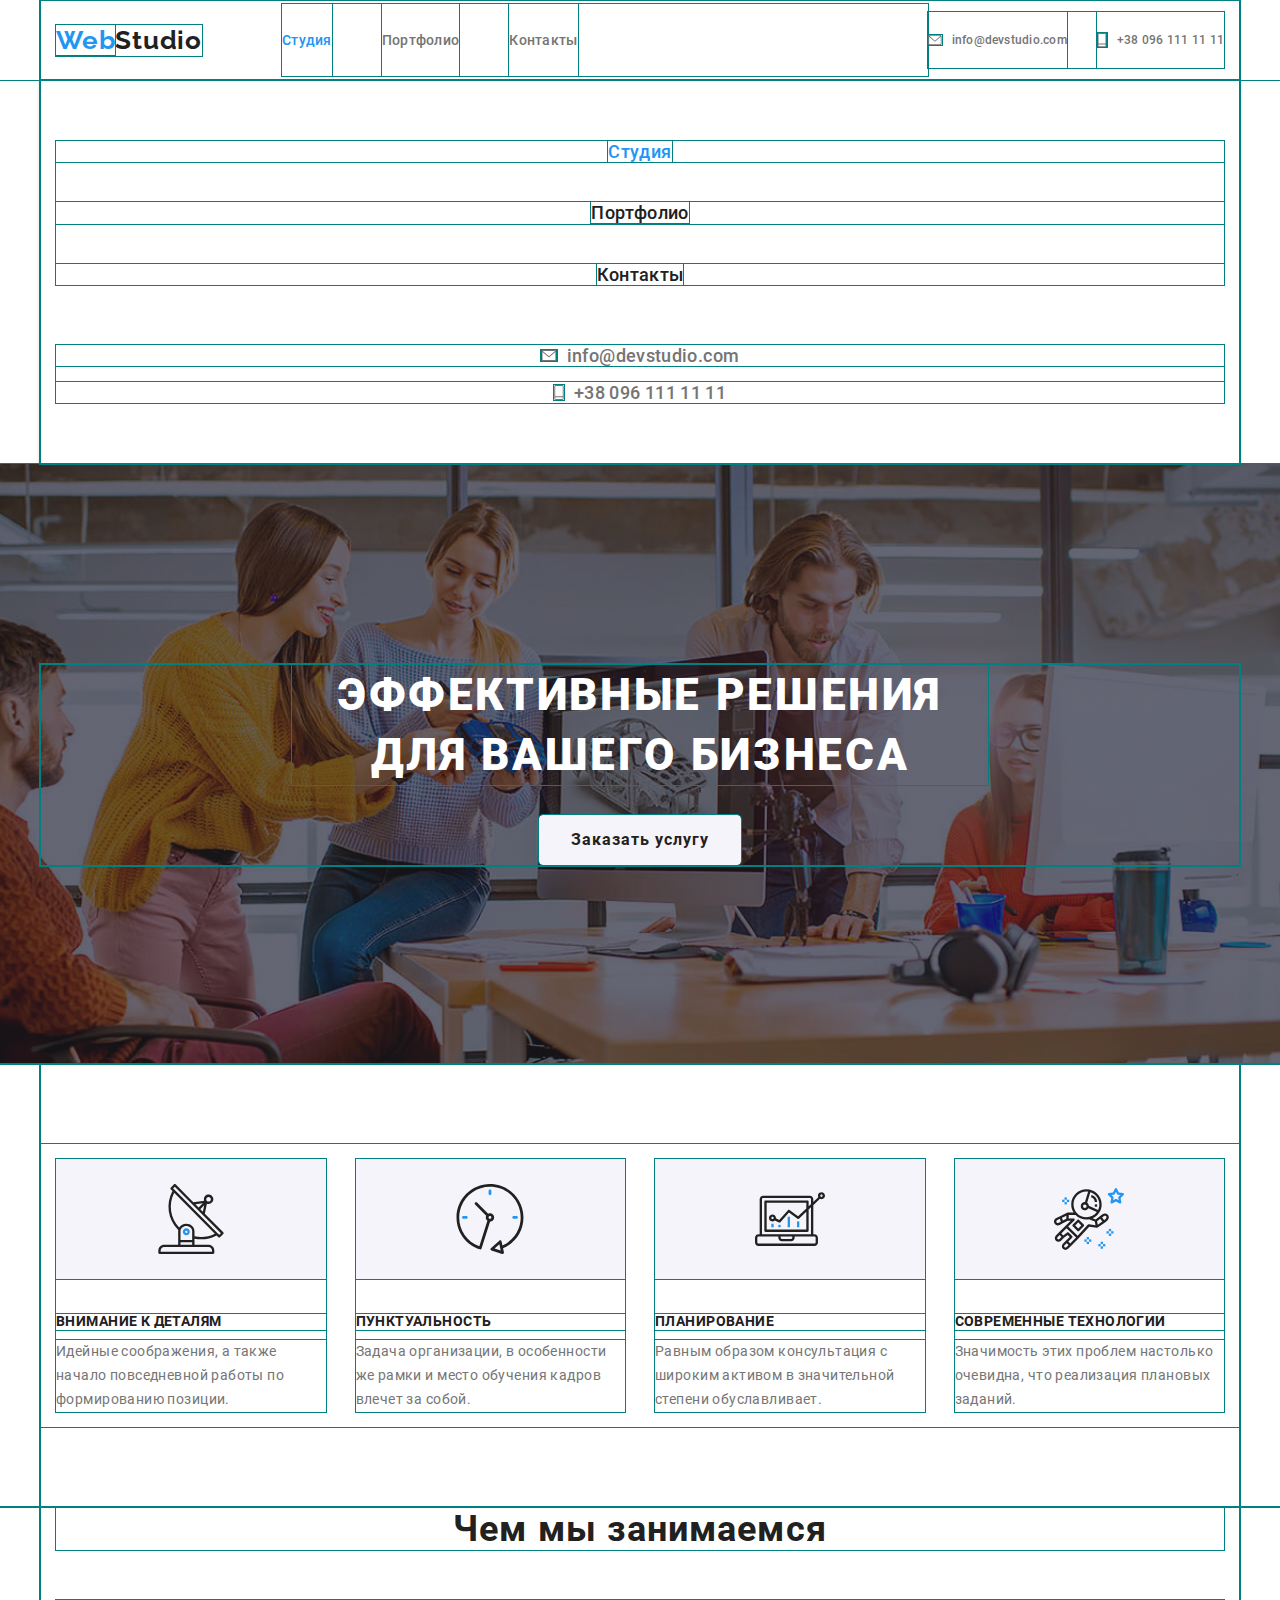
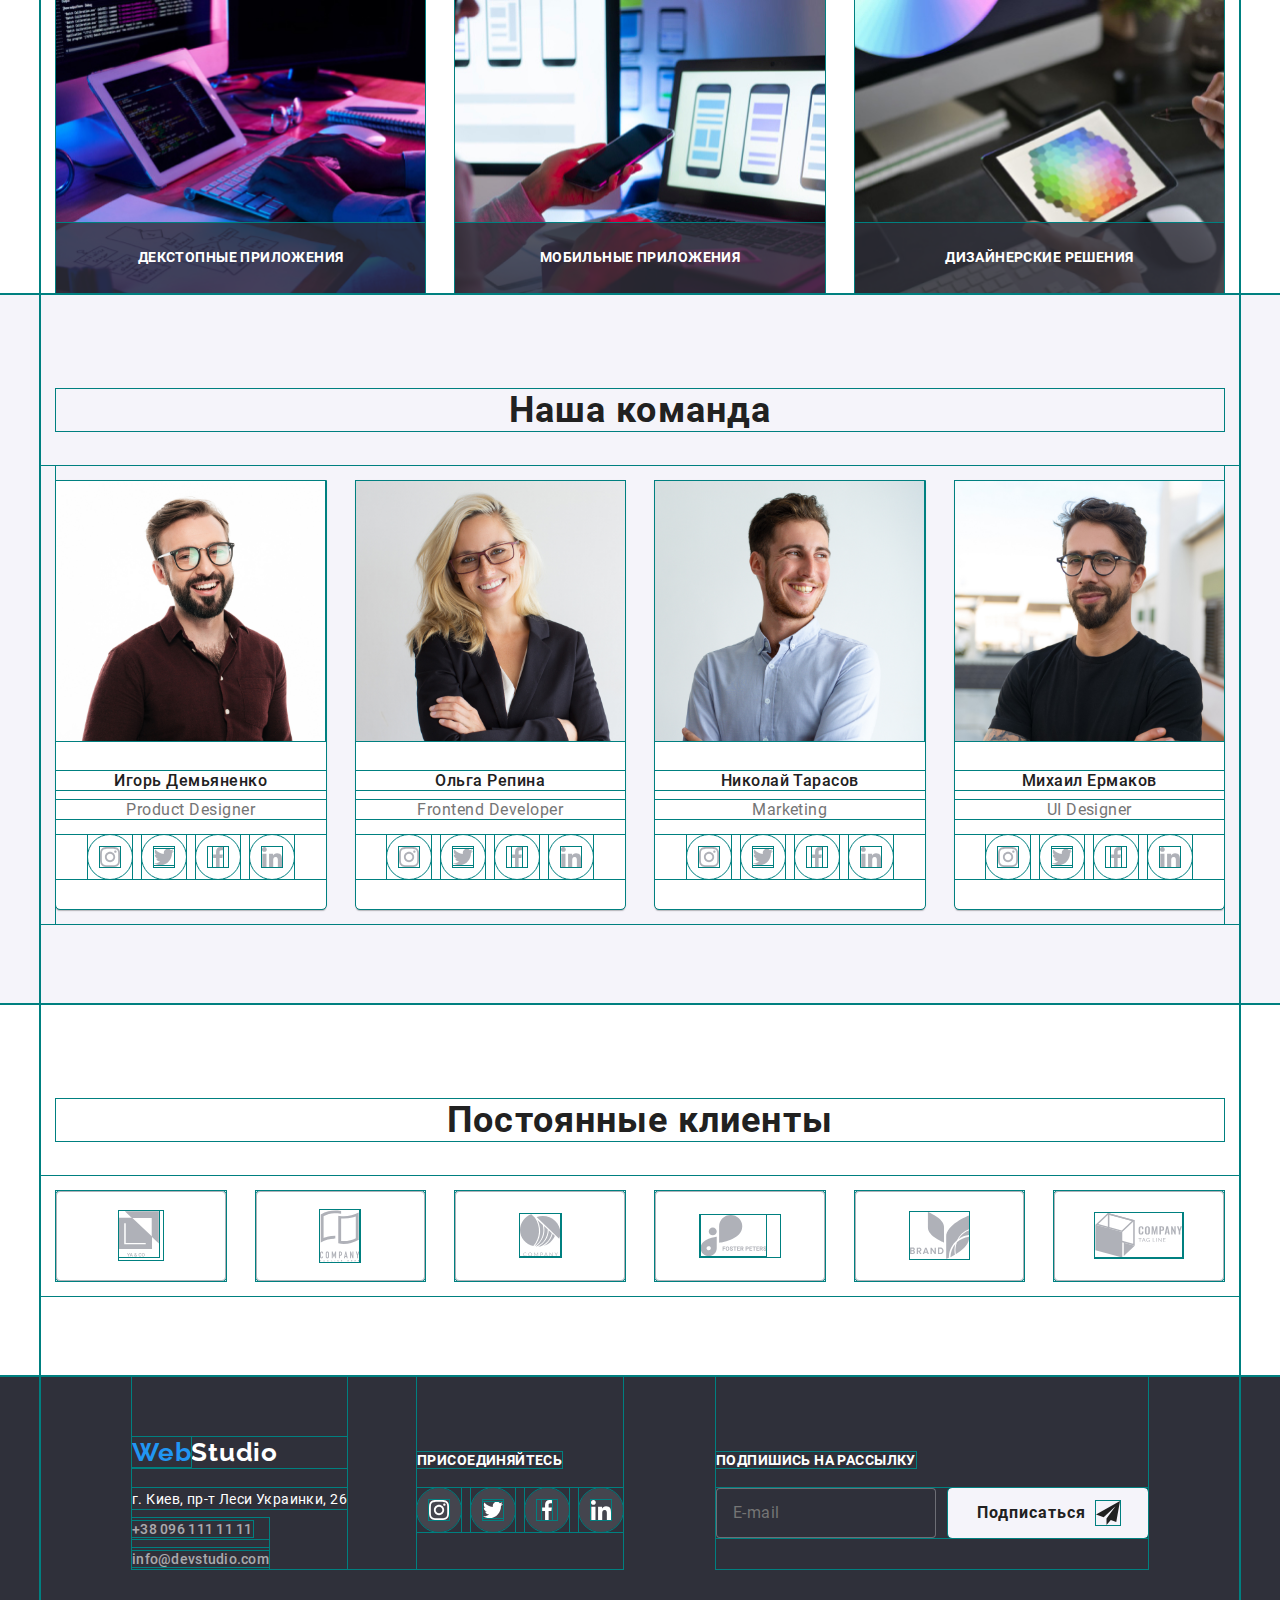
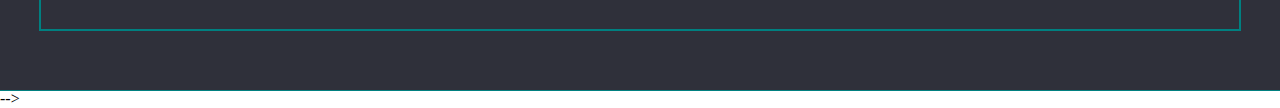
==== commit a1036f49: "ширина инпута в футер" ====
--- a/index.html
+++ b/index.html
@@ -107,7 +107,7 @@
     </div>
 
     <main>
-      <!-- <!-- <section class="hero">
+      <section class="hero">
         <div class="container hero-view">
           <h1 class="main-title">эффективные решения для вашего бизнеса</h1>
           <button type="button" class="btn-service" data-modal-open>
@@ -187,7 +187,7 @@
             </div>
           </div>
         </div>
-      </section> -->
+      </section>
 
       <section class="advantages">
         <div class="container">
--- a/css/main.min.css
+++ b/css/main.min.css
@@ -1,2 +1,2 @@
-/*! normalize.css v8.0.1 | MIT License | github.com/necolas/normalize.css */html{line-height:1.15;-webkit-text-size-adjust:100%}body{margin:0}main{display:block}h1{font-size:2em;margin:0.67em 0}hr{box-sizing:content-box;height:0;overflow:visible}pre{font-family:monospace, monospace;font-size:1em}a{background-color:transparent}abbr[title]{border-bottom:none;text-decoration:underline;text-decoration:underline dotted}b,strong{font-weight:bolder}code,kbd,samp{font-family:monospace, monospace;font-size:1em}small{font-size:80%}sub,sup{font-size:75%;line-height:0;position:relative;vertical-align:baseline}sub{bottom:-0.25em}sup{top:-0.5em}img{border-style:none}button,input,optgroup,select,textarea{font-family:inherit;font-size:100%;line-height:1.15;margin:0}button,input{overflow:visible}button,select{text-transform:none}button,[type="button"],[type="reset"],[type="submit"]{-webkit-appearance:button}button::-moz-focus-inner,[type="button"]::-moz-focus-inner,[type="reset"]::-moz-focus-inner,[type="submit"]::-moz-focus-inner{border-style:none;padding:0}button:-moz-focusring,[type="button"]:-moz-focusring,[type="reset"]:-moz-focusring,[type="submit"]:-moz-focusring{outline:1px dotted ButtonText}fieldset{padding:0.35em 0.75em 0.625em}legend{box-sizing:border-box;color:inherit;display:table;max-width:100%;padding:0;white-space:normal}progress{vertical-align:baseline}textarea{overflow:auto}[type="checkbox"],[type="radio"]{box-sizing:border-box;padding:0}[type="number"]::-webkit-inner-spin-button,[type="number"]::-webkit-outer-spin-button{height:auto}[type="search"]{-webkit-appearance:textfield;outline-offset:-2px}[type="search"]::-webkit-search-decoration{-webkit-appearance:none}::-webkit-file-upload-button{-webkit-appearance:button;font:inherit}details{display:block}summary{display:list-item}template{display:none}[hidden]{display:none}@font-face{font-family:"Roboto";font-style:normal;font-weight:400;src:url("../fonts/roboto/roboto/roboto-v20-latin_cyrillic-regular.eot");src:local("Roboto"),local("Roboto-Regular"),url("../fonts/roboto/roboto-v20-latin_cyrillic-regular.eot?#iefix") format("embedded-opentype"),url("../fonts/roboto/roboto-v20-latin_cyrillic-regular.woff2") format("woff2"),url("../fonts/roboto/roboto-v20-latin_cyrillic-regular.woff") format("woff"),url("../fonts/roboto/roboto-v20-latin_cyrillic-regular.ttf") format("truetype"),url("../fonts/roboto/roboto-v20-latin_cyrillic-regular.svg#Roboto") format("svg")}@font-face{font-family:"Roboto";font-style:normal;font-weight:500;src:url("../fonts/roboto/roboto-v20-latin_cyrillic-500.eot");src:local("Roboto Medium"),local("Roboto-Medium"),url("../fonts/roboto/roboto-v20-latin_cyrillic-500.eot?#iefix") format("embedded-opentype"),url("../fonts/roboto/roboto-v20-latin_cyrillic-500.woff2") format("woff2"),url("../fonts/roboto/roboto-v20-latin_cyrillic-500.woff") format("woff"),url("../fonts/roboto/roboto-v20-latin_cyrillic-500.ttf") format("truetype"),url("../fonts/roboto/roboto-v20-latin_cyrillic-500.svg#Roboto") format("svg")}@font-face{font-family:"Roboto";font-style:normal;font-weight:700;src:url("../fonts/roboto/roboto-v20-latin_cyrillic-700.eot");src:local("Roboto Bold"),local("Roboto-Bold"),url("../fonts/roboto/roboto-v20-latin_cyrillic-700.eot?#iefix") format("embedded-opentype"),url("../fonts/roboto/roboto-v20-latin_cyrillic-700.woff2") format("woff2"),url("../fonts/roboto/roboto-v20-latin_cyrillic-700.woff") format("woff"),url("../fonts/roboto/roboto-v20-latin_cyrillic-700.ttf") format("truetype"),url("../fonts/roboto/roboto-v20-latin_cyrillic-700.svg#Roboto") format("svg")}@font-face{font-family:"Roboto";font-style:normal;font-weight:900;src:url("../fonts/roboto/roboto-v20-latin_cyrillic-900.eot");src:local("Roboto Black"),local("Roboto-Black"),url("../fonts/roboto/roboto-v20-latin_cyrillic-900.eot?#iefix") format("embedded-opentype"),url("../fonts/roboto/roboto-v20-latin_cyrillic-900.woff2") format("woff2"),url("../fonts/roboto/roboto-v20-latin_cyrillic-900.woff") format("woff"),url("../fonts/roboto/roboto-v20-latin_cyrillic-900.ttf") format("truetype"),url("../fonts/roboto/roboto-v20-latin_cyrillic-900.svg#Roboto") format("svg")}html{box-sizing:border-box}*,*::before,*::after{box-sizing:inherit;outline:1px solid teal}img{display:block;max-width:100%;height:auto}h1,h2,h3,p{margin-top:0}h1,h2{text-align:center}.container{padding-left:15px;padding-right:15px;margin-left:auto;margin-right:auto;margin-top:0;margin-bottom:0;border:1px solid teal}@media screen and (min-width: 480px){.container{width:480px}}@media screen and (min-width: 768px){.container{width:768px}}@media screen and (min-width: 1200px){.container{width:1200px}}body{max-width:100%;margin:auto}.text{color:#757575;font-family:"Roboto",sans-serif;font-style:normal;font-weight:400;font-size:14px;line-height:1.714;letter-spacing:0.03em;margin-bottom:0}.link{color:#757575;text-decoration:none;font-family:"Roboto",sans-serif;font-style:normal;font-weight:500;font-size:14px;line-height:1.17;letter-spacing:0.02em;transition:color 2250ms cubic-bezier(0.4, 0, 0.2, 1)}.link:hover,.link:focus{color:#2196f3;transition:color 2250ms cubic-bezier(0.4, 0, 0.2, 1)}.list{list-style:none;padding:0px;margin:0px}.section-title{margin-top:0px;margin-bottom:30px;font-family:"Roboto",sans-serif;font-style:normal;font-weight:700;font-size:28px;line-height:1.18;letter-spacing:0.03em;color:#212121}@media screen and (min-width: 1200px){.section-title{margin-bottom:50px;font-size:36px;line-height:1.17}}.btn{font-family:"Roboto",sans-serif;font-style:normal;font-weight:500;font-size:16px;line-height:1.62;letter-spacing:0.03em;padding:6px 22px;background-color:#f5f4fa;color:#212121;border-radius:4px;height:38px;border:none;transition:color 2250ms cubic-bezier(0.4, 0, 0.2, 1),background-color 2250ms cubic-bezier(0.4, 0, 0.2, 1),box-shadow 2250ms cubic-bezier(0.4, 0, 0.2, 1)}.btn:hover,.btn:focus{box-shadow:0px 3px 1px rgba(0,0,0,0.1),0px 1px 2px rgba(0,0,0,0.08),0px 2px 2px rgba(0,0,0,0.12);background-color:#2196f3;color:#fff;outline:none;transition:color 2250ms cubic-bezier(0.4, 0, 0.2, 1),background-color 2250ms cubic-bezier(0.4, 0, 0.2, 1),box-shadow 2250ms cubic-bezier(0.4, 0, 0.2, 1)}.header .container{display:flex;justify-content:space-between;align-items:center;height:60px}.main-nav{display:none;align-items:center;justify-content:space-between}.nav{display:flex;align-items:center;flex-grow:1;margin-left:80px}@media screen and (min-width: 768px){flex-grow:1}.site-nav{display:none;align-items:center}.site-nav .item{margin-right:50px}.site-nav .item:last-child{margin-right:0}.site-nav .link{display:flex;padding-bottom:28px;padding-top:28px}.auth-nav{display:none;align-items:center;margin-left:auto;font-size:12px;line-height:1.167}.phone-icon{width:10px;height:14px}.auth-item .link:hover .phone-icon,.auth-item .link:focus .phone-icon{fill:#2196f3;transition:fill 2250ms cubic-bezier(0.4, 0, 0.2, 1)}.envelope-icon{width:14px;height:10px}.auth-item .link:hover .envelope-icon,.auth-item .link:focus .envelope-icon{fill:#2196f3;transition:fill 2250ms cubic-bezier(0.4, 0, 0.2, 1)}.auth-nav .link{display:flex;align-items:center;font-size:12px;line-height:1.167}.menu-icon-svg{display:block;background-size:contain;fill:#212121;transition:fill 2250ms cubic-bezier(0.4, 0, 0.2, 1)}.menu-close-svg{display:block;background-size:contain;fill:#212121;transition:fill 2250ms cubic-bezier(0.4, 0, 0.2, 1)}.mobile-menu-btn .menu-close-svg{display:none}.mobile-menu-btn.is-open .menu-close-svg{display:block}.mobile-menu-btn.is-open .menu-icon-svg{display:none}.mobile-menu-btn{display:none;width:40px;height:40px;margin:0;padding:0;border:none;background-color:transparent}.mobile-menu-btn:hover .menu-close-svg,.mobile-menu-btn:focus .menu-close-svg{fill:#2196f3;transition:fill 2250ms cubic-bezier(0.4, 0, 0.2, 1)}.mobile-menu-btn:hover .menu-icon-svg,.mobile-menu-btn:focus .menu-icon-svg{fill:#2196f3;transition:fill 2250ms cubic-bezier(0.4, 0, 0.2, 1)}@media screen and (max-width: 767px){.mobile-menu-btn{display:block}}.site-nav .link-nav.current{color:#2196f3}.icon-nav{display:inline-block;align-items:center;justify-content:center;margin-right:10px;fill:#757575;transition:fill 2250ms cubic-bezier(0.4, 0, 0.2, 1)}.envelope-icon-menu{width:16px;height:11px}.mobile-auth-item .link:hover .envelope-icon-menu,.mobile-auth-item .link:focus .envelope-icon-menu{fill:#2196f3;transition:fill 2250ms cubic-bezier(0.4, 0, 0.2, 1)}.phone-icon-menu{width:10px;height:15px}.mobile-auth-item .link:hover .phone-icon-menu,.mobile-auth-item .link:focus .phone-icon-menu{fill:#2196f3;transition:fill 2250ms cubic-bezier(0.4, 0, 0.2, 1)}.site-nav-mobile,.auth-nav-mobile{display:inline;text-align:center;transition:color 2250ms cubic-bezier(0.4, 0, 0.2, 1)}.site-nav-mobile .link-nav.current{color:#2196f3}.site-nav-mobile .link-nav:hover,.site-nav-mobile .link-nav:focus{color:#2196f3;transition:color 2250ms cubic-bezier(0.4, 0, 0.2, 1)}.mobile-nav{margin-bottom:60px}.mobile-nav .link{height:21px}.link-nav{position:relative;display:inline-flex}.link-nav::after{content:"";position:absolute;left:0;bottom:-8px;display:block;width:100%;height:4px;border-radius:2px;background-color:#2196f3;transform:scale(0);transition:transform 2250ms cubic-bezier(0.4, 0, 0.2, 1)}.link-nav:focus::after,.link-nav:hover::after{transform:scaleX(1)}.mobile-menu{display:none;padding-top:60px;padding-bottom:60px;box-shadow:0px 4px 8px rgba(0,0,0,0.04),0px 2px 4px rgba(0,0,0,0.08),0px 1px 3px rgba(0,0,0,0.16)}.mobile-menu.is-open{display:block}.mobile-item .link{font-family:"Roboto",sans-serif;font-style:normal;font-weight:500;font-size:18px;line-height:1.167;letter-spacing:0.02em;color:#212121;transition:color 2250ms cubic-bezier(0.4, 0, 0.2, 1)}.mobile-auth-item .link{display:flex;align-items:center;justify-content:center;font-weight:500;font-size:18px;line-height:1.167;letter-spacing:0.02em;transition:color 2250ms cubic-bezier(0.4, 0, 0.2, 1)}.mobile-item:not(:last-child){margin-bottom:40px}.mobile-auth-item:not(:last-child){margin-bottom:16px}@media screen and (min-width: 768px){.header .container{height:80px}.site-nav .link-nav::after{bottom:0}.auth-nav{display:block}.auth-nav .auth-item+.auth-item{margin-top:10px}.main-nav{display:flex}.site-nav{display:flex}}@media screen and (min-width: 1200px){.main-nav{display:flex;align-items:center}.auth-nav{display:flex;align-content:center;margin-left:auto}.auth-nav .link{display:flex;padding-top:21px;padding-bottom:21px}.auth-nav .auth-item+.auth-item{margin-left:30px;margin-top:0}}.logo-style{display:block;font-family:"Raleway", sans-serif;font-style:normal;font-weight:700;font-size:24px;line-height:1.167;letter-spacing:0.03em;color:#212121;height:31px}@media screen and (min-width: 1200px){.logo-style{font-size:26px;line-height:1.19}}.logo-style.footer{color:#fff;margin-bottom:20px}.logo-accent.link{color:#2196f3;font-family:"Raleway", sans-serif;font-style:normal;font-weight:700;font-size:26px;line-height:1.19;letter-spacing:0.03em}.social-icons{display:flex;margin-left:auto;margin-right:auto;text-align:center;justify-content:center;margin-top:16px}.social-icons-link{display:flex;justify-content:center;align-items:center;width:44px;height:44px;background-color:#fff;border-radius:50%;transition:background-color 2250ms cubic-bezier(0.4, 0, 0.2, 1)}.social-icons-link:hover,.social-icons-link:focus{background-color:#2196f3;transition:background-color 2250ms cubic-bezier(0.4, 0, 0.2, 1)}.social-icons-svg{width:20px;height:20px;fill:#afb1b8;transition:fill 2250ms cubic-bezier(0.4, 0, 0.2, 1)}.social-icons-link:hover .social-icons-svg,.social-icons-link:focus .social-icons-svg{fill:#fff;transition:fill 2250ms cubic-bezier(0.4, 0, 0.2, 1)}.social-icons-item:not(:last-child){margin-right:10px}.backdrop{position:fixed;left:0;top:0;width:100%;height:100%;background-color:rgba(0,0,0,0.2);opacity:1;z-index:100;transition:opacity 2250ms cubic-bezier(0.4, 0, 0.2, 1)}.backdrop:not(is-hidden) .modal{transform:scale(1) translate(-50%, -50%);transform-origin:left top;transition:transform 2250ms cubic-bezier(0.4, 0, 0.2, 1)}.backdrop.is-hidden .modal{transition:transform 0ms;transform:scale(0) translate(-50%, -50%)}.backdrop.is-hidden{opacity:0;pointer-events:none;transition:opacity 2250ms cubic-bezier(0.4, 0, 0.2, 1)}.modal{position:absolute;top:50%;left:50%;width:528px;height:581px;background-color:#fff;border-radius:4px;box-shadow:0px 1px 3px rgba(0,0,0,0.12),0px 1px 1px rgba(0,0,0,0.14),0px 2px 1px rgba(0,0,0,0.2)}.modal-form{display:inline-block;font-family:"Roboto",sans-serif;font-style:normal;font-weight:700;font-size:20px;line-height:1.15;text-align:center;letter-spacing:0.03em;color:#212121;padding-left:40px;padding-right:40px;padding-top:40px;margin-bottom:12px}.close-icon{position:absolute;top:0;right:0;width:30px;height:30px;background-color:#fff;border:1px solid rgba(0,0,0,0.1);outline:none;border-radius:50%;text-align:center}.close-icon:hover .close-icons-svg,.close-icon:focus .close-icons-svg{fill:#2196f3;transition:fill 2250ms cubic-bezier(0.4, 0, 0.2, 1)}.close-icons-svg{position:absolute;display:block;background-size:contain;width:11px;height:11px;transform:translate(20%, -50%);transition:fill 2250ms cubic-bezier(0.4, 0, 0.2, 1)}.close-btn{position:absolute;right:8px;top:8px}.btn-send{font-family:"Roboto",sans-serif;font-style:normal;font-weight:700;font-size:16px;line-height:1.87;align-items:center;text-align:center;letter-spacing:0.06em;width:200px;height:50px;padding-top:10px;padding-right:55px;padding-bottom:10px;padding-left:56px;color:#212121;border:none;transition:color 2250ms cubic-bezier(0.4, 0, 0.2, 1),background-color 2250ms cubic-bezier(0.4, 0, 0.2, 1),box-shadow 2250ms cubic-bezier(0.4, 0, 0.2, 1)}.btn-send:hover,.btn-send:focus{background-color:#2196f3;color:#fff;box-shadow:0px 4px 4px rgba(0,0,0,0.15);cursor:pointer;transition:color 2250ms cubic-bezier(0.4, 0, 0.2, 1),background-color 2250ms cubic-bezier(0.4, 0, 0.2, 1),box-shadow 2250ms cubic-bezier(0.4, 0, 0.2, 1)}textarea{resize:none}.form{padding-left:40px;padding-right:40px;margin-left:auto;margin-right:auto}.form-field{position:relative;display:flex;flex-direction:column;width:448px;text-align:start;margin-bottom:10px}.form-label{display:inline-block;font-family:"Roboto",sans-serif;font-style:normal;font-weight:400;font-size:12px;line-height:1.167;letter-spacing:0.01em;color:#757575;margin-bottom:4px}.field{display:flex;flex-direction:column;width:448px;height:120px;margin-bottom:20px;margin-top:4px;padding-top:12px;padding-bottom:12px;padding-right:16px;padding-left:16px;border:1px solid rgba(33,33,33,0.2);border-radius:4px;font-family:"Roboto",sans-serif;font-style:normal;font-weight:400;font-size:14px;line-height:1.143;letter-spacing:0.01em;color:#757575;outline:none;transition:border-color 2250ms cubic-bezier(0.4, 0, 0.2, 1)}.field:focus,.field:not(:placeholder-shown){border-color:#2196f3;transition:border-color 2250ms cubic-bezier(0.4, 0, 0.2, 1)}.form-input{font-family:"Roboto",sans-serif;font-style:normal;font-weight:400;font-size:16px;line-height:1.167;letter-spacing:0.01em;color:#212121;padding:0;margin:0;height:40px;border:1px solid rgba(33,33,33,0.2);border-radius:4px;padding-left:42px;outline:none;transition:border-color 2250ms cubic-bezier(0.4, 0, 0.2, 1)}.form-input:focus,.form-input:not(:placeholder-shown){border-color:#2196f3;transition:border-color 2250ms cubic-bezier(0.4, 0, 0.2, 1)}.comment-field{display:flex;flex-direction:column;text-align:start}.comment-field textarea::placeholder{font-family:"Roboto",sans-serif;font-style:normal;font-weight:400;font-size:14px;line-height:1.143;letter-spacing:0.01em;color:rgba(117,117,117,0.5)}.comment-field:focus,.comment-field:not(:placeholder-shown){transition:border-color 2250ms cubic-bezier(0.4, 0, 0.2, 1)}.icon-modal{position:absolute;display:block;bottom:14px;left:14px;background-size:contain;fill:#212121;transition:fill 2250ms cubic-bezier(0.4, 0, 0.2, 1)}.icon-modal-name{width:12px;height:12px;left:15px}.icon-modal-mail{width:15px;height:12px}.icon-modal-mob{background-size:contain;width:13px;height:13px}.form-input:focus+.icon-modal,.form-input:not(:placeholder-shown)+.icon-modal{fill:#2196f3;transition:fill 2250ms cubic-bezier(0.4, 0, 0.2, 1)}.contract{font-family:"Roboto",sans-serif;font-style:normal;font-weight:400;font-size:14px;line-height:1.71;letter-spacing:0.03em;color:#757575;margin-bottom:30px}.checkbox-icon{display:inline-block;width:16px;height:15px;border:1px solid #212121;margin-right:8px;border-radius:2px;background-color:#fff}.checkbox{appearance:none;-moz-appearance:none;-webkit-appearance:none;position:absolute}.checkbox:checked+.checkbox-icon{border-color:#2196f3;background-color:#2196f3;background-image:url(../icons/icon-check.svg);background-size:contain;fill:#fff;background-origin:border-box}.checkbox-name{color:#2196f3;text-decoration:none;border-bottom:1px solid #2196f3}.adress{font-family:"Roboto",sans-serif;font-style:normal;font-weight:400;font-size:14px;line-height:1.71;letter-spacing:0.03em;height:81px;margin-bottom:60px}.adress-footer{color:#fff;margin-bottom:0;height:21px}.footer-css{font-family:"Roboto",sans-serif;font-style:normal;font-weight:400;font-size:14px;line-height:1.71;letter-spacing:0.03em;background-color:#2f303a;padding-bottom:60px}.footer-css .container{justify-content:center;padding-bottom:60px}@media screen and (max-width: 1199px){.footer-css .container{text-align:center}}.left-footer{padding-top:60px}.footer-adress{display:inline-block;margin-top:8px}.link-contact{color:rgba(255,255,255,0.6)}.contact-footer{margin-bottom:8px;height:21px}.contact-footer:last-child{margin-bottom:0}.icons-footer{background-color:rgba(255,255,255,0.1);transition:background-color 2250ms cubic-bezier(0.4, 0, 0.2, 1)}.footer-svg{fill:#fff}.social-net{margin-bottom:60px}.social-net .social-icons{display:flex;justify-content:center;align-items:center;margin-top:0;padding:0}.join{display:inline-block;font-family:"Roboto",sans-serif;font-style:normal;font-weight:700;font-size:14px;line-height:1.143;letter-spacing:0.03em;text-transform:uppercase;color:#fff;height:16px;margin-bottom:20px}.subscribe-form{padding:0}.mailing-input{font-family:"Roboto",sans-serif;font-style:normal;font-weight:400;font-size:16px;line-height:1.25;width:358px;height:50px;align-items:center;letter-spacing:0.03em;background-color:#2f303a;color:rgba(255,255,255,0.6);border-radius:4px;border:1px solid rgba(255,255,255,0.3);padding-left:16px;padding-right:0;padding-top:0;padding-bottom:0;margin-bottom:20px;outline:none;transition:border-color 2250ms cubic-bezier(0.4, 0, 0.2, 1)}.mailing-input:focus,.mailing-input:not(:placeholder-shown){border-color:#2196f3;transition:border-color 2250ms cubic-bezier(0.4, 0, 0.2, 1)}.mailing-btn{position:relative;font-family:"Roboto",sans-serif;font-style:normal;font-weight:700;font-size:16px;line-height:1.875;text-align:center;letter-spacing:0.06em;padding:10px 32px;background-color:#f5f4fa;color:#212121;border-radius:4px;border-width:0;width:200px;height:50px;padding-left:29px;padding-right:62px;padding-top:10px;padding-bottom:10px;transition:background-color 2250ms cubic-bezier(0.4, 0, 0.2, 1),color 2250ms cubic-bezier(0.4, 0, 0.2, 1),box-shadow 2250ms cubic-bezier(0.4, 0, 0.2, 1)}.mailing-btn:hover,.mailing-btn:focus{background-color:#2196f3;color:#fff;outline:none;box-shadow:0px 4px 4px rgba(0,0,0,0.15);transition:background-color 2250ms cubic-bezier(0.4, 0, 0.2, 1),color 2250ms cubic-bezier(0.4, 0, 0.2, 1),box-shadow 2250ms cubic-bezier(0.4, 0, 0.2, 1)}.mailing-btn:hover .send-icon,.mailing-btn:focus .send-icon{fill:#fff;transition:fill 2250ms cubic-bezier(0.4, 0, 0.2, 1)}.send-icon{position:absolute;right:28px;bottom:13px;width:24px;height:24px;fill:#212121;transition:fill 2250ms cubic-bezier(0.4, 0, 0.2, 1)}@media screen and (max-width: 1199px){.footer-tablet{text-align:center}}@media screen and (min-width: 768px){.footer-tablet{display:flex;justify-content:center}.social-net{margin-left:165px;padding-top:65px}.subscribe-form{display:flex;flex-direction:column;align-items:center}}@media screen and (min-width: 1200px){.footer-css .container{display:flex}.footer-adress{margin-top:9px}.contact-footer{margin-bottom:9px}.adress{margin-bottom:0}.social-net{margin-left:70px;padding-top:72px;margin-bottom:0}.mailing-btn{margin-left:12px}.subscribe{margin-left:93px;margin-right:0;padding-top:72px}.mailing-input{margin-bottom:0}.subscribe-form{flex-direction:row;justify-content:center;align-items:center;text-align:center}}.hero{max-width:1600px;margin-left:auto;margin-right:auto;background-size:cover;background-repeat:no-repeat;background-position:center;background-image:linear-gradient(to right, rgba(47,48,58,0.4), rgba(47,48,58,0.4)),url(../img/hero/hero.jpg);background-color:#2f303a;text-align:center;padding-bottom:200px;padding-top:200px;height:600px}.main-title{display:block;width:696px;margin-top:0px;margin-bottom:30px;margin-left:auto;margin-right:auto;color:#fff;font-family:"Roboto",sans-serif;font-style:normal;font-weight:900;font-size:44px;line-height:1.364;text-align:center;letter-spacing:0.06em;text-transform:uppercase}.btn-service{font-family:"Roboto",sans-serif;font-style:normal;font-weight:700;font-size:16px;line-height:1.875;text-align:center;letter-spacing:0.06em;padding:10px 32px;background-color:#f5f4fa;color:#212121;border-radius:4px;border-width:0;height:50px}.btn-service:hover,.btn-service:focus{background-color:#2196f3;color:#fff;outline:none;transition:background-color 2250ms cubic-bezier(0.4, 0, 0.2, 1),color 2250ms cubic-bezier(0.4, 0, 0.2, 1)}.advantages .container{padding-top:60px;padding-bottom:60px}.title-advantages{color:#212121;font-family:"Roboto",sans-serif;font-style:normal;font-weight:700;font-size:14px;line-height:1.14;letter-spacing:0.03em;text-transform:uppercase;margin-bottom:10px;height:16px}@media screen and (max-width: 767px){.item-text:not(:last-child){margin-bottom:30px}}.item-text::before{content:" ";display:inline-block;width:100%;height:120px;background-color:#f5f4fa;margin-bottom:30px;background-repeat:no-repeat;background-position:center}.antenna-icon::before{background-image:url(../icons/antenna.svg)}.clock-icon::before{background-image:url(../icons/clock.svg)}.diagram-icon::before{background-image:url(../icons/diagram.svg)}.austranaut-icon::before{background-image:url(../icons/astronaut.svg)}@media screen and (min-width: 768px){.advantages .list{display:flex;flex-wrap:wrap;justify-content:space-between;margin:-15px}.item-text{width:calc((100% - 60px) / 2);margin:15px}}@media screen and (min-width: 1200px){.advantages .container{padding-top:94px;padding-bottom:94px}.item-text{width:calc((100% - 4 * 30px) / 4);margin:15px}}.employment .container{display:none}.list .directions{width:calc((100% - 60px) / 3);margin-right:30px}.directions{position:relative}.directions:last-child{margin-right:0}.title-card{position:absolute;left:0;bottom:0;display:block;margin-bottom:0;padding-top:27px;padding-bottom:27px;width:100%;height:70px;text-align:center;justify-content:center;background-color:rgba(47,48,58,0.8);color:#fff}@media screen and (min-width: 1200px){.employment .container{display:block}.employment{padding-bottom:94px}.employment-list{display:flex}}.title-name{color:#212121;font-family:"Roboto",sans-serif;font-style:normal;font-weight:500;font-size:16px;line-height:1.19;letter-spacing:0.03em;margin-top:30px;margin-bottom:0;height:19px}.section-staff{background-color:#f5f4fa}.section-staff .container{padding-top:60px;padding-bottom:60px}.profession{color:#757575;font-family:"Roboto",sans-serif;font-style:normal;font-weight:400;font-size:16px;line-height:1.19;letter-spacing:0.03em;margin-top:10px;margin-bottom:0;height:19px}.team-item{text-align:center;background:#ffffff;border-radius:0px 0px 4px 4px;padding-bottom:24px;box-shadow:0px 1px 3px rgba(0,0,0,0.12),0px 1px 1px rgba(0,0,0,0.14),0px 2px 1px rgba(0,0,0,0.2)}@media screen and (max-width: 767px){.team-item:last-child{margin-top:60px}.team-item:last-child:not(:last-child){margin-bottom:30px}}@media screen and (min-width: 768px){.list-person{display:flex;flex-wrap:wrap;justify-content:space-between;padding:0;margin:-15px}.team-item{display:block;width:calc((100% - 60px) / 2);margin:15px}}@media screen and (min-width: 1200px){.team-item{padding-bottom:30px}}.clients-list{display:flex;flex-wrap:wrap;justify-content:space-between;padding:0;margin:-15px}.link.client-link{display:flex;flex-wrap:wrap;justify-content:center;align-items:center;height:90px;border:1px solid #afb1b8;border-radius:4px;transition:border 2250ms cubic-bezier(0.4, 0, 0.2, 1)}.link.client-link:hover,.link.client-link:focus{border:1px solid #2196f3;transition:border 2250ms cubic-bezier(0.4, 0, 0.2, 1)}.client-item{display:block;width:calc((100% - 60px) / 2);padding:0;margin:15px}.client-icons-svg{fill:#afb1b8;display:inline-block;transition:fill 2250ms cubic-bezier(0.4, 0, 0.2, 1)}.link.client-link:hover .client-icons-svg,.link.client-link:focus .client-icons-svg{fill:#2196f3;transition:fill 2250ms cubic-bezier(0.4, 0, 0.2, 1)}.first-client{width:44px;height:49px}.second-client{width:40px;height:52px}.third-client{width:41px;height:43px}.fourth-client{width:80px;height:42px}.fifth-client{width:59px;height:47px}.sixth-client{width:88px;height:45px}.our-clients .container{padding-top:60px;padding-bottom:60px}@media screen and (min-width: 768px){.client-item{width:calc((100% - 90px) / 3)}}@media screen and (min-width: 1200px){.client-item{width:calc((100% - 12 * 15px) / 6)}.our-clients .container{padding-top:94px;padding-bottom:94px}}
+/*! normalize.css v8.0.1 | MIT License | github.com/necolas/normalize.css */html{line-height:1.15;-webkit-text-size-adjust:100%}body{margin:0}main{display:block}h1{font-size:2em;margin:0.67em 0}hr{box-sizing:content-box;height:0;overflow:visible}pre{font-family:monospace, monospace;font-size:1em}a{background-color:transparent}abbr[title]{border-bottom:none;text-decoration:underline;text-decoration:underline dotted}b,strong{font-weight:bolder}code,kbd,samp{font-family:monospace, monospace;font-size:1em}small{font-size:80%}sub,sup{font-size:75%;line-height:0;position:relative;vertical-align:baseline}sub{bottom:-0.25em}sup{top:-0.5em}img{border-style:none}button,input,optgroup,select,textarea{font-family:inherit;font-size:100%;line-height:1.15;margin:0}button,input{overflow:visible}button,select{text-transform:none}button,[type="button"],[type="reset"],[type="submit"]{-webkit-appearance:button}button::-moz-focus-inner,[type="button"]::-moz-focus-inner,[type="reset"]::-moz-focus-inner,[type="submit"]::-moz-focus-inner{border-style:none;padding:0}button:-moz-focusring,[type="button"]:-moz-focusring,[type="reset"]:-moz-focusring,[type="submit"]:-moz-focusring{outline:1px dotted ButtonText}fieldset{padding:0.35em 0.75em 0.625em}legend{box-sizing:border-box;color:inherit;display:table;max-width:100%;padding:0;white-space:normal}progress{vertical-align:baseline}textarea{overflow:auto}[type="checkbox"],[type="radio"]{box-sizing:border-box;padding:0}[type="number"]::-webkit-inner-spin-button,[type="number"]::-webkit-outer-spin-button{height:auto}[type="search"]{-webkit-appearance:textfield;outline-offset:-2px}[type="search"]::-webkit-search-decoration{-webkit-appearance:none}::-webkit-file-upload-button{-webkit-appearance:button;font:inherit}details{display:block}summary{display:list-item}template{display:none}[hidden]{display:none}@font-face{font-family:"Roboto";font-style:normal;font-weight:400;src:url("../fonts/roboto/roboto/roboto-v20-latin_cyrillic-regular.eot");src:local("Roboto"),local("Roboto-Regular"),url("../fonts/roboto/roboto-v20-latin_cyrillic-regular.eot?#iefix") format("embedded-opentype"),url("../fonts/roboto/roboto-v20-latin_cyrillic-regular.woff2") format("woff2"),url("../fonts/roboto/roboto-v20-latin_cyrillic-regular.woff") format("woff"),url("../fonts/roboto/roboto-v20-latin_cyrillic-regular.ttf") format("truetype"),url("../fonts/roboto/roboto-v20-latin_cyrillic-regular.svg#Roboto") format("svg")}@font-face{font-family:"Roboto";font-style:normal;font-weight:500;src:url("../fonts/roboto/roboto-v20-latin_cyrillic-500.eot");src:local("Roboto Medium"),local("Roboto-Medium"),url("../fonts/roboto/roboto-v20-latin_cyrillic-500.eot?#iefix") format("embedded-opentype"),url("../fonts/roboto/roboto-v20-latin_cyrillic-500.woff2") format("woff2"),url("../fonts/roboto/roboto-v20-latin_cyrillic-500.woff") format("woff"),url("../fonts/roboto/roboto-v20-latin_cyrillic-500.ttf") format("truetype"),url("../fonts/roboto/roboto-v20-latin_cyrillic-500.svg#Roboto") format("svg")}@font-face{font-family:"Roboto";font-style:normal;font-weight:700;src:url("../fonts/roboto/roboto-v20-latin_cyrillic-700.eot");src:local("Roboto Bold"),local("Roboto-Bold"),url("../fonts/roboto/roboto-v20-latin_cyrillic-700.eot?#iefix") format("embedded-opentype"),url("../fonts/roboto/roboto-v20-latin_cyrillic-700.woff2") format("woff2"),url("../fonts/roboto/roboto-v20-latin_cyrillic-700.woff") format("woff"),url("../fonts/roboto/roboto-v20-latin_cyrillic-700.ttf") format("truetype"),url("../fonts/roboto/roboto-v20-latin_cyrillic-700.svg#Roboto") format("svg")}@font-face{font-family:"Roboto";font-style:normal;font-weight:900;src:url("../fonts/roboto/roboto-v20-latin_cyrillic-900.eot");src:local("Roboto Black"),local("Roboto-Black"),url("../fonts/roboto/roboto-v20-latin_cyrillic-900.eot?#iefix") format("embedded-opentype"),url("../fonts/roboto/roboto-v20-latin_cyrillic-900.woff2") format("woff2"),url("../fonts/roboto/roboto-v20-latin_cyrillic-900.woff") format("woff"),url("../fonts/roboto/roboto-v20-latin_cyrillic-900.ttf") format("truetype"),url("../fonts/roboto/roboto-v20-latin_cyrillic-900.svg#Roboto") format("svg")}html{box-sizing:border-box}*,*::before,*::after{box-sizing:inherit;outline:1px solid teal}img{display:block;max-width:100%;height:auto}h1,h2,h3,p{margin-top:0}h1,h2{text-align:center}.container{padding-left:15px;padding-right:15px;margin-left:auto;margin-right:auto;margin-top:0;margin-bottom:0;border:1px solid teal}@media screen and (min-width: 480px){.container{width:480px}}@media screen and (min-width: 768px){.container{width:768px}}@media screen and (min-width: 1200px){.container{width:1200px}}body{max-width:100%;margin:auto}.text{color:#757575;font-family:"Roboto",sans-serif;font-style:normal;font-weight:400;font-size:14px;line-height:1.714;letter-spacing:0.03em;margin-bottom:0}.link{color:#757575;text-decoration:none;font-family:"Roboto",sans-serif;font-style:normal;font-weight:500;font-size:14px;line-height:1.17;letter-spacing:0.02em;transition:color 2250ms cubic-bezier(0.4, 0, 0.2, 1)}.link:hover,.link:focus{color:#2196f3;transition:color 2250ms cubic-bezier(0.4, 0, 0.2, 1)}.list{list-style:none;padding:0px;margin:0px}.section-title{margin-top:0px;margin-bottom:30px;font-family:"Roboto",sans-serif;font-style:normal;font-weight:700;font-size:28px;line-height:1.18;letter-spacing:0.03em;color:#212121}@media screen and (min-width: 1200px){.section-title{margin-bottom:50px;font-size:36px;line-height:1.17}}.btn{font-family:"Roboto",sans-serif;font-style:normal;font-weight:500;font-size:16px;line-height:1.62;letter-spacing:0.03em;padding:6px 22px;background-color:#f5f4fa;color:#212121;border-radius:4px;height:38px;border:none;transition:color 2250ms cubic-bezier(0.4, 0, 0.2, 1),background-color 2250ms cubic-bezier(0.4, 0, 0.2, 1),box-shadow 2250ms cubic-bezier(0.4, 0, 0.2, 1)}.btn:hover,.btn:focus{box-shadow:0px 3px 1px rgba(0,0,0,0.1),0px 1px 2px rgba(0,0,0,0.08),0px 2px 2px rgba(0,0,0,0.12);background-color:#2196f3;color:#fff;outline:none;transition:color 2250ms cubic-bezier(0.4, 0, 0.2, 1),background-color 2250ms cubic-bezier(0.4, 0, 0.2, 1),box-shadow 2250ms cubic-bezier(0.4, 0, 0.2, 1)}.header .container{display:flex;justify-content:space-between;align-items:center;height:60px}.main-nav{display:none;align-items:center;justify-content:space-between}.nav{display:flex;align-items:center;flex-grow:1;margin-left:80px}@media screen and (min-width: 768px){flex-grow:1}.site-nav{display:none;align-items:center}.site-nav .item{margin-right:50px}.site-nav .item:last-child{margin-right:0}.site-nav .link{display:flex;padding-bottom:28px;padding-top:28px}.auth-nav{display:none;align-items:center;margin-left:auto;font-size:12px;line-height:1.167}.phone-icon{width:10px;height:14px}.auth-item .link:hover .phone-icon,.auth-item .link:focus .phone-icon{fill:#2196f3;transition:fill 2250ms cubic-bezier(0.4, 0, 0.2, 1)}.envelope-icon{width:14px;height:10px}.auth-item .link:hover .envelope-icon,.auth-item .link:focus .envelope-icon{fill:#2196f3;transition:fill 2250ms cubic-bezier(0.4, 0, 0.2, 1)}.auth-nav .link{display:flex;align-items:center;font-size:12px;line-height:1.167}.menu-icon-svg{display:block;background-size:contain;fill:#212121;transition:fill 2250ms cubic-bezier(0.4, 0, 0.2, 1)}.menu-close-svg{display:block;background-size:contain;fill:#212121;transition:fill 2250ms cubic-bezier(0.4, 0, 0.2, 1)}.mobile-menu-btn .menu-close-svg{display:none}.mobile-menu-btn.is-open .menu-close-svg{display:block}.mobile-menu-btn.is-open .menu-icon-svg{display:none}.mobile-menu-btn{display:none;width:40px;height:40px;margin:0;padding:0;border:none;background-color:transparent}.mobile-menu-btn:hover .menu-close-svg,.mobile-menu-btn:focus .menu-close-svg{fill:#2196f3;transition:fill 2250ms cubic-bezier(0.4, 0, 0.2, 1)}.mobile-menu-btn:hover .menu-icon-svg,.mobile-menu-btn:focus .menu-icon-svg{fill:#2196f3;transition:fill 2250ms cubic-bezier(0.4, 0, 0.2, 1)}@media screen and (max-width: 767px){.mobile-menu-btn{display:block}}.site-nav .link-nav.current{color:#2196f3}.icon-nav{display:inline-block;align-items:center;justify-content:center;margin-right:10px;fill:#757575;transition:fill 2250ms cubic-bezier(0.4, 0, 0.2, 1)}.envelope-icon-menu{width:16px;height:11px}.mobile-auth-item .link:hover .envelope-icon-menu,.mobile-auth-item .link:focus .envelope-icon-menu{fill:#2196f3;transition:fill 2250ms cubic-bezier(0.4, 0, 0.2, 1)}.phone-icon-menu{width:10px;height:15px}.mobile-auth-item .link:hover .phone-icon-menu,.mobile-auth-item .link:focus .phone-icon-menu{fill:#2196f3;transition:fill 2250ms cubic-bezier(0.4, 0, 0.2, 1)}.site-nav-mobile,.auth-nav-mobile{display:inline;text-align:center;transition:color 2250ms cubic-bezier(0.4, 0, 0.2, 1)}.site-nav-mobile .link-nav.current{color:#2196f3}.site-nav-mobile .link-nav:hover,.site-nav-mobile .link-nav:focus{color:#2196f3;transition:color 2250ms cubic-bezier(0.4, 0, 0.2, 1)}.mobile-nav{margin-bottom:60px}.mobile-nav .link{height:21px}.link-nav{position:relative;display:inline-flex}.link-nav::after{content:"";position:absolute;left:0;bottom:-8px;display:block;width:100%;height:4px;border-radius:2px;background-color:#2196f3;transform:scale(0);transition:transform 2250ms cubic-bezier(0.4, 0, 0.2, 1)}.link-nav:focus::after,.link-nav:hover::after{transform:scaleX(1)}.mobile-menu{display:none;padding-top:60px;padding-bottom:60px;box-shadow:0px 4px 8px rgba(0,0,0,0.04),0px 2px 4px rgba(0,0,0,0.08),0px 1px 3px rgba(0,0,0,0.16)}.mobile-menu.is-open{display:block}.mobile-item .link{font-family:"Roboto",sans-serif;font-style:normal;font-weight:500;font-size:18px;line-height:1.167;letter-spacing:0.02em;color:#212121;transition:color 2250ms cubic-bezier(0.4, 0, 0.2, 1)}.mobile-auth-item .link{display:flex;align-items:center;justify-content:center;font-weight:500;font-size:18px;line-height:1.167;letter-spacing:0.02em;transition:color 2250ms cubic-bezier(0.4, 0, 0.2, 1)}.mobile-item:not(:last-child){margin-bottom:40px}.mobile-auth-item:not(:last-child){margin-bottom:16px}@media screen and (min-width: 768px){.header .container{height:80px}.site-nav .link-nav::after{bottom:0}.auth-nav{display:block}.auth-nav .auth-item+.auth-item{margin-top:10px}.main-nav{display:flex}.site-nav{display:flex}}@media screen and (min-width: 1200px){.main-nav{display:flex;align-items:center}.auth-nav{display:flex;align-content:center;margin-left:auto}.auth-nav .link{display:flex;padding-top:21px;padding-bottom:21px}.auth-nav .auth-item+.auth-item{margin-left:30px;margin-top:0}}.logo-style{display:block;font-family:"Raleway", sans-serif;font-style:normal;font-weight:700;font-size:24px;line-height:1.167;letter-spacing:0.03em;color:#212121;height:31px}@media screen and (min-width: 1200px){.logo-style{font-size:26px;line-height:1.19}}.logo-style.footer{color:#fff;margin-bottom:20px}.logo-accent.link{color:#2196f3;font-family:"Raleway", sans-serif;font-style:normal;font-weight:700;font-size:26px;line-height:1.19;letter-spacing:0.03em}.social-icons{display:flex;margin-left:auto;margin-right:auto;text-align:center;justify-content:center;margin-top:16px}.social-icons-link{display:flex;justify-content:center;align-items:center;width:44px;height:44px;background-color:#fff;border-radius:50%;transition:background-color 2250ms cubic-bezier(0.4, 0, 0.2, 1)}.social-icons-link:hover,.social-icons-link:focus{background-color:#2196f3;transition:background-color 2250ms cubic-bezier(0.4, 0, 0.2, 1)}.social-icons-svg{width:20px;height:20px;fill:#afb1b8;transition:fill 2250ms cubic-bezier(0.4, 0, 0.2, 1)}.social-icons-link:hover .social-icons-svg,.social-icons-link:focus .social-icons-svg{fill:#fff;transition:fill 2250ms cubic-bezier(0.4, 0, 0.2, 1)}.social-icons-item:not(:last-child){margin-right:10px}.backdrop{position:fixed;left:0;top:0;width:100%;height:100%;background-color:rgba(0,0,0,0.2);opacity:1;z-index:100;transition:opacity 2250ms cubic-bezier(0.4, 0, 0.2, 1)}.backdrop:not(is-hidden) .modal{transform:scale(1) translate(-50%, -50%);transform-origin:left top;transition:transform 2250ms cubic-bezier(0.4, 0, 0.2, 1)}.backdrop.is-hidden .modal{transition:transform 0ms;transform:scale(0) translate(-50%, -50%)}.backdrop.is-hidden{opacity:0;pointer-events:none;transition:opacity 2250ms cubic-bezier(0.4, 0, 0.2, 1)}.modal{position:absolute;top:50%;left:50%;width:528px;height:581px;background-color:#fff;border-radius:4px;box-shadow:0px 1px 3px rgba(0,0,0,0.12),0px 1px 1px rgba(0,0,0,0.14),0px 2px 1px rgba(0,0,0,0.2)}.modal-form{display:inline-block;font-family:"Roboto",sans-serif;font-style:normal;font-weight:700;font-size:20px;line-height:1.15;text-align:center;letter-spacing:0.03em;color:#212121;padding-left:40px;padding-right:40px;padding-top:40px;margin-bottom:12px}.close-icon{position:absolute;top:0;right:0;width:30px;height:30px;background-color:#fff;border:1px solid rgba(0,0,0,0.1);outline:none;border-radius:50%;text-align:center}.close-icon:hover .close-icons-svg,.close-icon:focus .close-icons-svg{fill:#2196f3;transition:fill 2250ms cubic-bezier(0.4, 0, 0.2, 1)}.close-icons-svg{position:absolute;display:block;background-size:contain;width:11px;height:11px;transform:translate(20%, -50%);transition:fill 2250ms cubic-bezier(0.4, 0, 0.2, 1)}.close-btn{position:absolute;right:8px;top:8px}.btn-send{font-family:"Roboto",sans-serif;font-style:normal;font-weight:700;font-size:16px;line-height:1.87;align-items:center;text-align:center;letter-spacing:0.06em;width:200px;height:50px;padding-top:10px;padding-right:55px;padding-bottom:10px;padding-left:56px;color:#212121;border:none;transition:color 2250ms cubic-bezier(0.4, 0, 0.2, 1),background-color 2250ms cubic-bezier(0.4, 0, 0.2, 1),box-shadow 2250ms cubic-bezier(0.4, 0, 0.2, 1)}.btn-send:hover,.btn-send:focus{background-color:#2196f3;color:#fff;box-shadow:0px 4px 4px rgba(0,0,0,0.15);cursor:pointer;transition:color 2250ms cubic-bezier(0.4, 0, 0.2, 1),background-color 2250ms cubic-bezier(0.4, 0, 0.2, 1),box-shadow 2250ms cubic-bezier(0.4, 0, 0.2, 1)}textarea{resize:none}.form{padding-left:40px;padding-right:40px;margin-left:auto;margin-right:auto}.form-field{position:relative;display:flex;flex-direction:column;width:448px;text-align:start;margin-bottom:10px}.form-label{display:inline-block;font-family:"Roboto",sans-serif;font-style:normal;font-weight:400;font-size:12px;line-height:1.167;letter-spacing:0.01em;color:#757575;margin-bottom:4px}.field{display:flex;flex-direction:column;width:448px;height:120px;margin-bottom:20px;margin-top:4px;padding-top:12px;padding-bottom:12px;padding-right:16px;padding-left:16px;border:1px solid rgba(33,33,33,0.2);border-radius:4px;font-family:"Roboto",sans-serif;font-style:normal;font-weight:400;font-size:14px;line-height:1.143;letter-spacing:0.01em;color:#757575;outline:none;transition:border-color 2250ms cubic-bezier(0.4, 0, 0.2, 1)}.field:focus,.field:not(:placeholder-shown){border-color:#2196f3;transition:border-color 2250ms cubic-bezier(0.4, 0, 0.2, 1)}.form-input{font-family:"Roboto",sans-serif;font-style:normal;font-weight:400;font-size:16px;line-height:1.167;letter-spacing:0.01em;color:#212121;padding:0;margin:0;height:40px;border:1px solid rgba(33,33,33,0.2);border-radius:4px;padding-left:42px;outline:none;transition:border-color 2250ms cubic-bezier(0.4, 0, 0.2, 1)}.form-input:focus,.form-input:not(:placeholder-shown){border-color:#2196f3;transition:border-color 2250ms cubic-bezier(0.4, 0, 0.2, 1)}.comment-field{display:flex;flex-direction:column;text-align:start}.comment-field textarea::placeholder{font-family:"Roboto",sans-serif;font-style:normal;font-weight:400;font-size:14px;line-height:1.143;letter-spacing:0.01em;color:rgba(117,117,117,0.5)}.comment-field:focus,.comment-field:not(:placeholder-shown){transition:border-color 2250ms cubic-bezier(0.4, 0, 0.2, 1)}.icon-modal{position:absolute;display:block;bottom:14px;left:14px;background-size:contain;fill:#212121;transition:fill 2250ms cubic-bezier(0.4, 0, 0.2, 1)}.icon-modal-name{width:12px;height:12px;left:15px}.icon-modal-mail{width:15px;height:12px}.icon-modal-mob{background-size:contain;width:13px;height:13px}.form-input:focus+.icon-modal,.form-input:not(:placeholder-shown)+.icon-modal{fill:#2196f3;transition:fill 2250ms cubic-bezier(0.4, 0, 0.2, 1)}.contract{font-family:"Roboto",sans-serif;font-style:normal;font-weight:400;font-size:14px;line-height:1.71;letter-spacing:0.03em;color:#757575;margin-bottom:30px}.checkbox-icon{display:inline-block;width:16px;height:15px;border:1px solid #212121;margin-right:8px;border-radius:2px;background-color:#fff}.checkbox{appearance:none;-moz-appearance:none;-webkit-appearance:none;position:absolute}.checkbox:checked+.checkbox-icon{border-color:#2196f3;background-color:#2196f3;background-image:url(../icons/icon-check.svg);background-size:contain;fill:#fff;background-origin:border-box}.checkbox-name{color:#2196f3;text-decoration:none;border-bottom:1px solid #2196f3}.adress{font-family:"Roboto",sans-serif;font-style:normal;font-weight:400;font-size:14px;line-height:1.71;letter-spacing:0.03em;height:81px;margin-bottom:60px}.adress-footer{color:#fff;margin-bottom:0;height:21px}.footer-css{font-family:"Roboto",sans-serif;font-style:normal;font-weight:400;font-size:14px;line-height:1.71;letter-spacing:0.03em;background-color:#2f303a;padding-bottom:60px}.footer-css .container{justify-content:center;padding-bottom:60px}@media screen and (max-width: 1199px){.footer-css .container{text-align:center}}.left-footer{padding-top:60px}.footer-adress{display:inline-block;margin-top:8px}.link-contact{color:rgba(255,255,255,0.6)}.contact-footer{margin-bottom:8px;height:21px}.contact-footer:last-child{margin-bottom:0}.icons-footer{background-color:rgba(255,255,255,0.1);transition:background-color 2250ms cubic-bezier(0.4, 0, 0.2, 1)}.footer-svg{fill:#fff}.social-net{margin-bottom:60px}.social-net .social-icons{display:flex;justify-content:center;align-items:center;margin-top:0;padding:0}.join{display:inline-block;font-family:"Roboto",sans-serif;font-style:normal;font-weight:700;font-size:14px;line-height:1.143;letter-spacing:0.03em;text-transform:uppercase;color:#fff;height:16px;margin-bottom:20px}.subscribe-form{padding:0}.mailing-input{display:inline-block;font-family:"Roboto",sans-serif;font-style:normal;font-weight:400;font-size:16px;line-height:1.25;width:100%;max-width:450px;height:50px;align-items:center;letter-spacing:0.03em;background-color:#2f303a;color:rgba(255,255,255,0.6);border-radius:4px;border:1px solid rgba(255,255,255,0.3);padding-left:16px;padding-right:0;padding-top:0;padding-bottom:0;margin-bottom:20px;outline:none;transition:border-color 2250ms cubic-bezier(0.4, 0, 0.2, 1)}.mailing-input:focus,.mailing-input:not(:placeholder-shown){border-color:#2196f3;transition:border-color 2250ms cubic-bezier(0.4, 0, 0.2, 1)}.mailing-btn{position:relative;font-family:"Roboto",sans-serif;font-style:normal;font-weight:700;font-size:16px;line-height:1.875;text-align:center;letter-spacing:0.06em;padding:10px 32px;background-color:#f5f4fa;color:#212121;border-radius:4px;border-width:0;width:200px;height:50px;padding-left:29px;padding-right:62px;padding-top:10px;padding-bottom:10px;transition:background-color 2250ms cubic-bezier(0.4, 0, 0.2, 1),color 2250ms cubic-bezier(0.4, 0, 0.2, 1),box-shadow 2250ms cubic-bezier(0.4, 0, 0.2, 1)}.mailing-btn:hover,.mailing-btn:focus{background-color:#2196f3;color:#fff;outline:none;box-shadow:0px 4px 4px rgba(0,0,0,0.15);transition:background-color 2250ms cubic-bezier(0.4, 0, 0.2, 1),color 2250ms cubic-bezier(0.4, 0, 0.2, 1),box-shadow 2250ms cubic-bezier(0.4, 0, 0.2, 1)}.mailing-btn:hover .send-icon,.mailing-btn:focus .send-icon{fill:#fff;transition:fill 2250ms cubic-bezier(0.4, 0, 0.2, 1)}.send-icon{position:absolute;right:28px;bottom:13px;width:24px;height:24px;fill:#212121;transition:fill 2250ms cubic-bezier(0.4, 0, 0.2, 1)}@media screen and (max-width: 1199px){.footer-tablet{text-align:center}}@media screen and (min-width: 768px){.footer-tablet{display:flex;justify-content:center}.social-net{margin-left:165px;padding-top:65px}.subscribe-form{display:flex;flex-direction:column;align-items:center}}@media screen and (min-width: 1200px){.footer-css .container{display:flex}.footer-adress{margin-top:9px}.contact-footer{margin-bottom:9px}.adress{margin-bottom:0}.social-net{margin-left:70px;padding-top:72px;margin-bottom:0}.mailing-btn{margin-left:12px}.subscribe{margin-left:93px;margin-right:0;padding-top:72px}.mailing-input{margin-bottom:0}.subscribe-form{flex-direction:row;justify-content:center;align-items:center;text-align:center}}.hero{max-width:1600px;margin-left:auto;margin-right:auto;background-size:cover;background-repeat:no-repeat;background-position:center;background-image:linear-gradient(to right, rgba(47,48,58,0.4), rgba(47,48,58,0.4)),url(../img/hero/hero.jpg);background-color:#2f303a;text-align:center;padding-bottom:118px;padding-top:118px;height:400px}.main-title{display:block;width:360px;margin-top:0px;margin-bottom:30px;margin-left:auto;margin-right:auto;color:#fff;font-family:"Roboto",sans-serif;font-style:normal;font-weight:900;font-size:26px;line-height:1.615;text-align:center;letter-spacing:0.06em;text-transform:uppercase}.btn-service{font-family:"Roboto",sans-serif;font-style:normal;font-weight:700;font-size:16px;line-height:1.875;text-align:center;letter-spacing:0.06em;padding:10px 32px;background-color:#f5f4fa;color:#212121;border-radius:4px;border-width:0;height:50px}.btn-service:hover,.btn-service:focus{background-color:#2196f3;color:#fff;outline:none;transition:background-color 2250ms cubic-bezier(0.4, 0, 0.2, 1),color 2250ms cubic-bezier(0.4, 0, 0.2, 1)}@media screen and (min-width: 1200px){.hero{padding-bottom:200px;padding-top:200px;height:600px}.main-title{font-size:44px;line-height:1.364;width:696px}}.advantages .container{padding-top:60px;padding-bottom:60px}.title-advantages{color:#212121;font-family:"Roboto",sans-serif;font-style:normal;font-weight:700;font-size:14px;line-height:1.14;letter-spacing:0.03em;text-transform:uppercase;margin-bottom:10px;height:16px}@media screen and (max-width: 767px){.item-text:not(:last-child){margin-bottom:30px}}.item-text::before{content:" ";display:inline-block;width:100%;height:120px;background-color:#f5f4fa;margin-bottom:30px;background-repeat:no-repeat;background-position:center}.antenna-icon::before{background-image:url(../icons/antenna.svg)}.clock-icon::before{background-image:url(../icons/clock.svg)}.diagram-icon::before{background-image:url(../icons/diagram.svg)}.austranaut-icon::before{background-image:url(../icons/astronaut.svg)}@media screen and (min-width: 768px){.advantages .list{display:flex;flex-wrap:wrap;justify-content:space-between;margin:-15px}.item-text{width:calc((100% - 60px) / 2);margin:15px}}@media screen and (min-width: 1200px){.advantages .container{padding-top:94px;padding-bottom:94px}.item-text{width:calc((100% - 4 * 30px) / 4);margin:15px}}.employment .container{display:none}.list .directions{width:calc((100% - 60px) / 3);margin-right:30px}.directions{position:relative}.directions:last-child{margin-right:0}.title-card{position:absolute;left:0;bottom:0;display:block;margin-bottom:0;padding-top:27px;padding-bottom:27px;width:100%;height:70px;text-align:center;justify-content:center;background-color:rgba(47,48,58,0.8);color:#fff}@media screen and (min-width: 1200px){.employment .container{display:block}.employment-list{display:flex}}.title-name{color:#212121;font-family:"Roboto",sans-serif;font-style:normal;font-weight:500;font-size:16px;line-height:1.19;letter-spacing:0.03em;margin-top:30px;margin-bottom:0;height:19px}.section-staff{background-color:#f5f4fa}.section-staff .container{padding-top:60px;padding-bottom:60px}.profession{color:#757575;font-family:"Roboto",sans-serif;font-style:normal;font-weight:400;font-size:16px;line-height:1.19;letter-spacing:0.03em;margin-top:10px;margin-bottom:0;height:19px}.team-item{width:100%;max-width:450px;text-align:center;margin-left:auto;background:#ffffff;border-radius:0px 0px 4px 4px;padding-bottom:24px;box-shadow:0px 1px 3px rgba(0,0,0,0.12),0px 1px 1px rgba(0,0,0,0.14),0px 2px 1px rgba(0,0,0,0.2)}@media screen and (max-width: 767px){.team-item:last-child{margin-top:60px}.team-item:last-child:not(:last-child){margin-bottom:30px}}@media screen and (min-width: 768px){.list-person{display:flex;flex-wrap:wrap;justify-content:space-between;padding:0;margin:-15px}.team-item{display:block;width:calc((100% - 60px) / 2);margin:15px}}@media screen and (min-width: 1200px){.section-staff .container{padding-top:94px;padding-bottom:94px}.team-item{padding-bottom:30px;width:calc((100% - 8 * 15px) / 4)}}.clients-list{display:flex;flex-wrap:wrap;justify-content:space-between;padding:0;margin:-15px}.link.client-link{display:flex;flex-wrap:wrap;justify-content:center;align-items:center;height:90px;border:1px solid #afb1b8;border-radius:4px;transition:border 2250ms cubic-bezier(0.4, 0, 0.2, 1)}.link.client-link:hover,.link.client-link:focus{border:1px solid #2196f3;transition:border 2250ms cubic-bezier(0.4, 0, 0.2, 1)}.client-item{display:block;width:calc((100% - 60px) / 2);padding:0;margin:15px}.client-icons-svg{fill:#afb1b8;display:inline-block;transition:fill 2250ms cubic-bezier(0.4, 0, 0.2, 1)}.link.client-link:hover .client-icons-svg,.link.client-link:focus .client-icons-svg{fill:#2196f3;transition:fill 2250ms cubic-bezier(0.4, 0, 0.2, 1)}.first-client{width:44px;height:49px}.second-client{width:40px;height:52px}.third-client{width:41px;height:43px}.fourth-client{width:80px;height:42px}.fifth-client{width:59px;height:47px}.sixth-client{width:88px;height:45px}.our-clients .container{padding-top:60px;padding-bottom:60px}@media screen and (min-width: 768px){.client-item{width:calc((100% - 90px) / 3)}}@media screen and (min-width: 1200px){.client-item{width:calc((100% - 12 * 15px) / 6)}.our-clients .container{padding-top:94px;padding-bottom:94px}}
 /*# sourceMappingURL=main.min.css.map */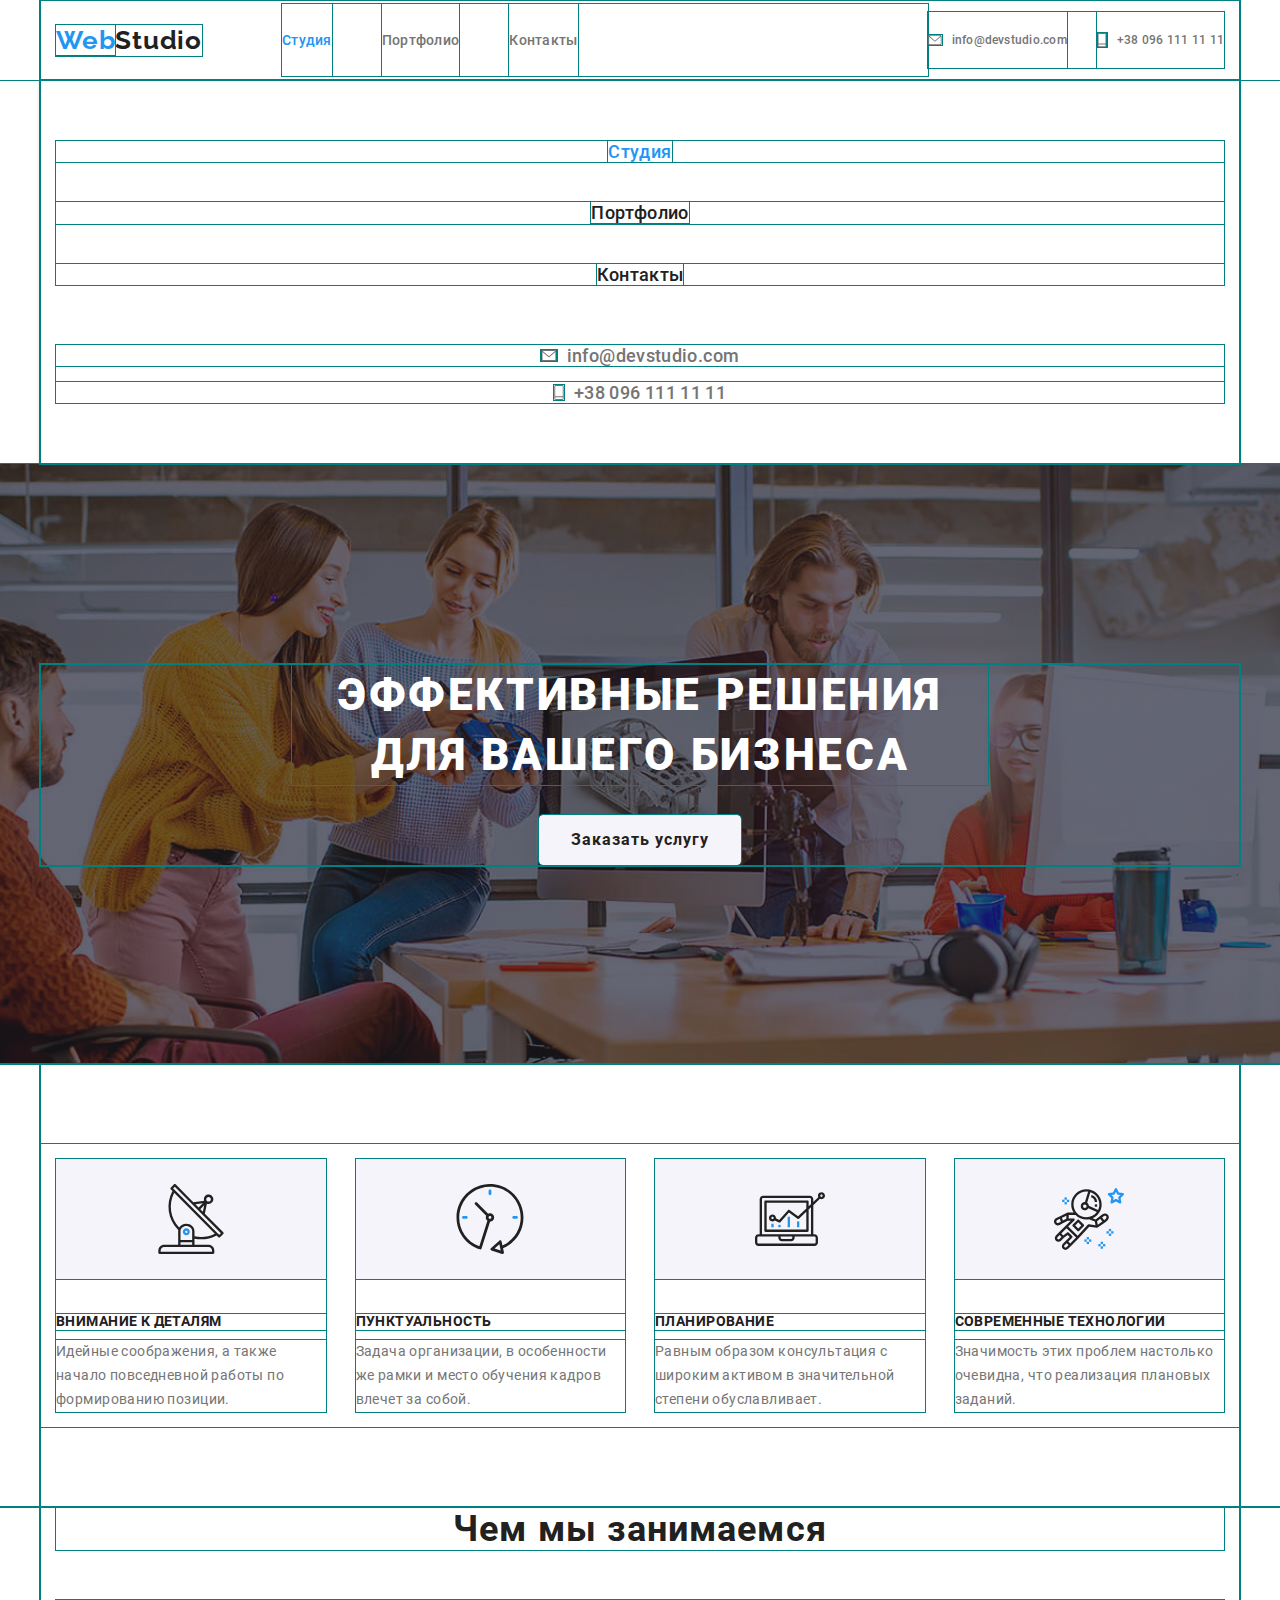
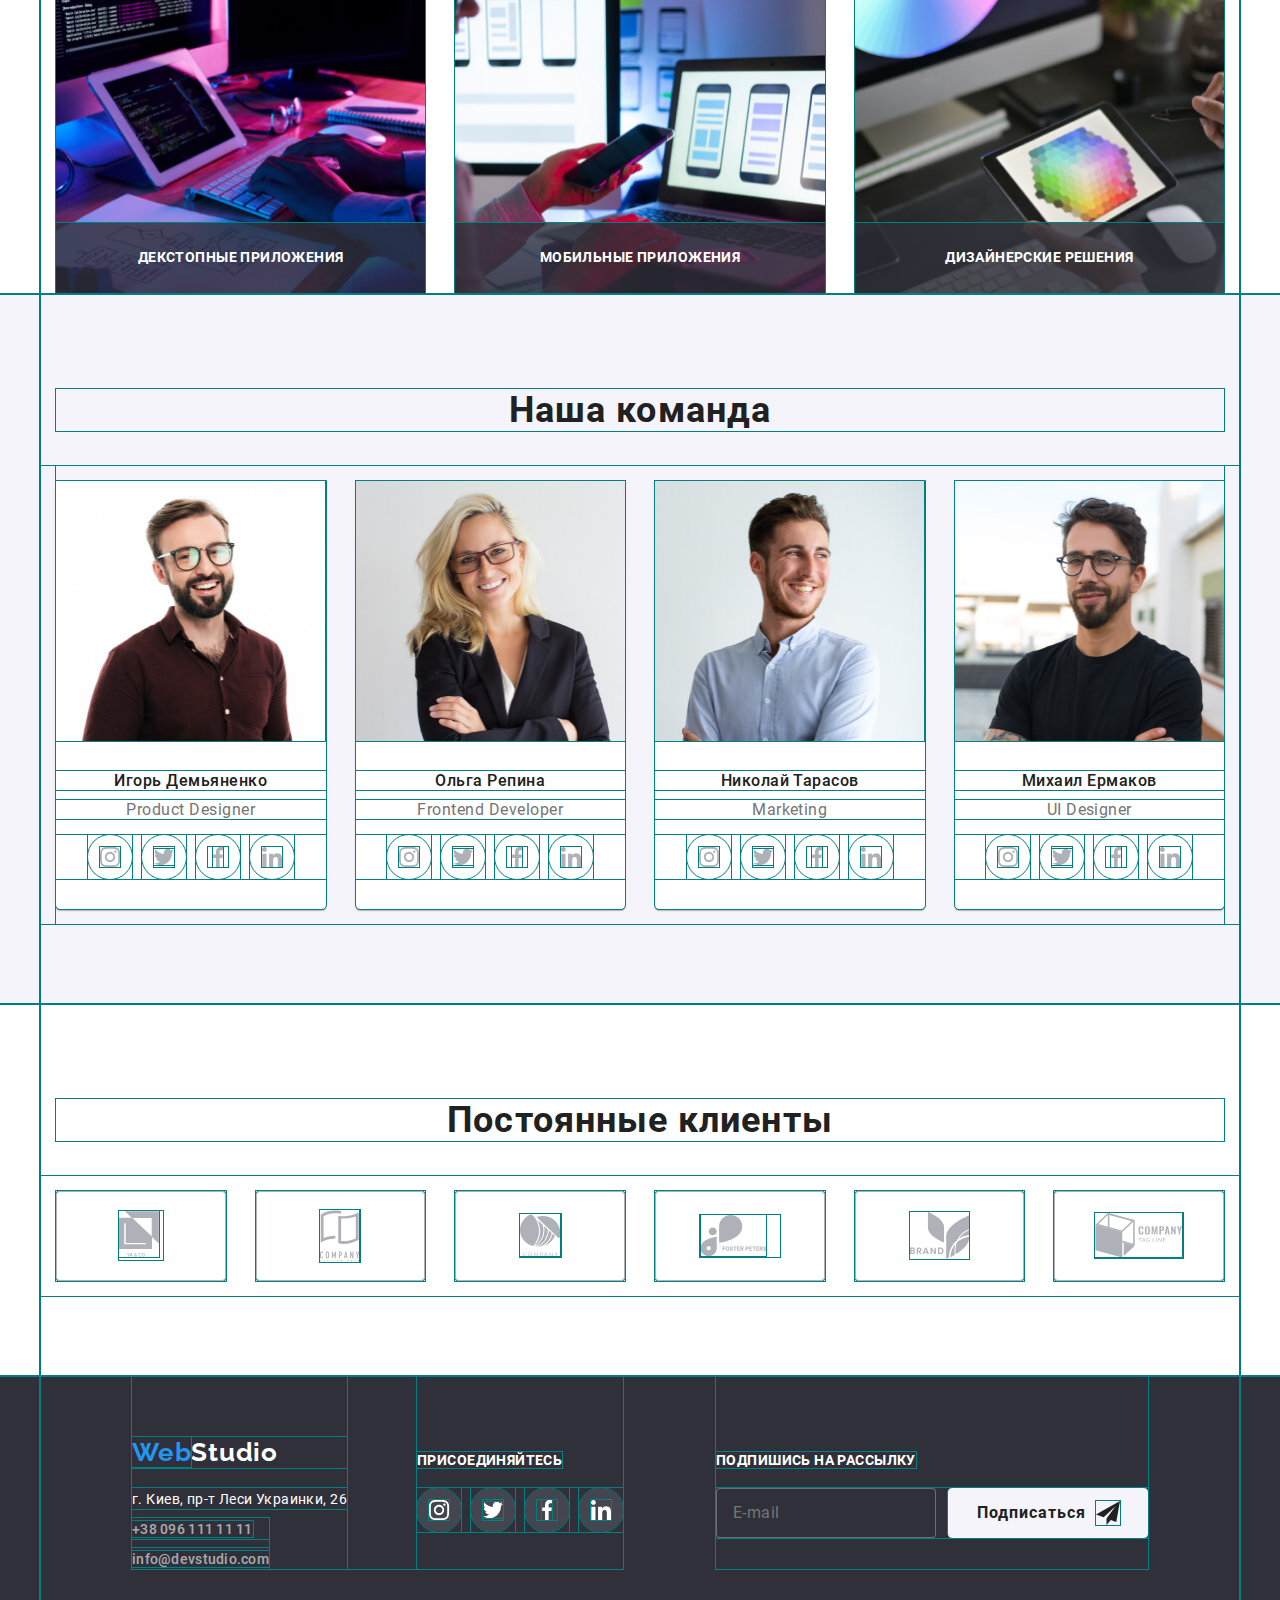
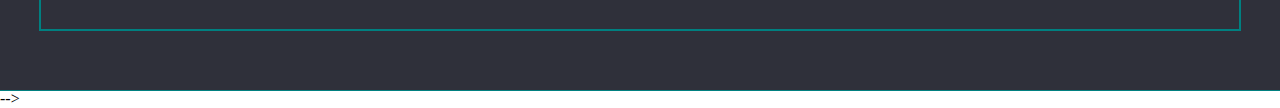
==== commit 7b56034c: "адапт картинки-команда" ====
--- a/index.html
+++ b/index.html
@@ -235,30 +235,58 @@
           <h2 class="section-title">Чем мы занимаемся</h2>
           <ul class="list employment-list">
             <li class="directions">
-              <img
-                src="./img/gallery/img1.jpg"
-                width="370"
-                height="294"
-                alt="декстопные приложения"
-              />
+              <picture>
+                <source
+                  srcset="
+                    ./img/employment/img1@1x.jpg 1x,
+                    ./img/employment/img1@2x.jpg 2x
+                  "
+                  media="(min-width: 1200px)"
+                />
+                <img
+                  src="./img/gallery/img1.jpg"
+                  width="370"
+                  height="294"
+                  alt="декстопные приложения"
+                />
+              </picture>
               <h3 class="title-advantages title-card">декстопные приложения</h3>
             </li>
             <li class="directions">
-              <img
-                src="./img/gallery/img2.jpg"
-                width="370"
-                height="294"
-                alt="мобильные приложения"
-              />
+              <picture>
+                <source
+                  srcset="
+                    ./img/employment/img2@1x.jpg 1x,
+                    ./img/employment/img2@2x.jpg 2x
+                  "
+                  media="(min-width: 1200px)"
+                />
+                <img
+                  src="./img/gallery/img2.jpg"
+                  width="370"
+                  height="294"
+                  alt="мобильные приложения"
+                />
+              </picture>
               <h3 class="title-advantages title-card">мобильные приложения</h3>
             </li>
             <li class="directions">
-              <img
-                src="./img/gallery/img3.jpg"
-                width="370"
-                height="294"
-                alt="цветовая палитра"
-              />
+              <picture>
+                <source
+                  srcset="
+                    ./img/employment/img3@1x.jpg 1x,
+                    ./img/employment/img3@2x.jpg 2x
+                  "
+                  media="(min-width: 1200px)"
+                />
+                <img
+                  src="./img/gallery/img3.jpg"
+                  width="370"
+                  height="294"
+                  alt="цветовая палитра"
+                />
+              </picture>
+
               <h3 class="title-advantages title-card">дизайнерские решения</h3>
             </li>
           </ul>
@@ -273,7 +301,31 @@
           <div class="team-list">
             <ul class="list list-person">
               <li class="team-item">
-                <img src="./img/team/demjanenko.jpg" alt="Игорь Демьяненко" />
+                <picture>
+                  <source
+                    srcset="
+                      ./img/team1/team1desk@1x.jpg 1x,
+                      ./img/team1/team1desk@2x.jpg 2x
+                    "
+                    media="(min-width: 1200px)"
+                  />
+                  <source
+                    srcset="
+                      ./img/team1/team1tablet.jpg    1x,
+                      ./img/team1/team1tablet@2x.jpg 2x
+                    "
+                    media="(min-width: 768px)"
+                  />
+                  <source
+                    srcset="
+                      ./img/team1/team1phone.jpg    1x,
+                      ./img/team1/team1phone@2x.jpg 2x
+                    "
+                    media="(max-width: 767px)"
+                  />
+                  <img src="./img/team/demjanenko.jpg" alt="Игорь Демьяненко" />
+                </picture>
+
                 <h3 class="title-name">Игорь Демьяненко</h3>
                 <p lang="en" class="profession">Product Designer</p>
                 <ul class="list social-icons">
@@ -335,7 +387,31 @@
               </li>
 
               <li class="team-item">
-                <img src="./img/team/repina.jpg" alt="Ольга Репина" />
+                <picture>
+                  <source
+                    srcset="
+                      ./img/team1/team2desk@1x.jpg 1x,
+                      ./img/team1/team2desk@2x.jpg 2x
+                    "
+                    media="(min-width: 1200px)"
+                  />
+                  <source
+                    srcset="
+                      ./img/team1/team2tablet.jpg    1x,
+                      ./img/team1/team2tablet@2x.jpg 2x
+                    "
+                    media="(min-width: 768px)"
+                  />
+                  <source
+                    srcset="
+                      ./img/team1/team2phone.jpg    1x,
+                      ./img/team1/team2phone@2x.jpg 2x
+                    "
+                    media="(max-width: 767px)"
+                  />
+                  <img src="./img/team/repina.jpg" alt="Ольга Репина" />
+                </picture>
+
                 <h3 class="title-name">Ольга Репина</h3>
                 <p lang="en" class="profession">Frontend Developer</p>
                 <ul class="list social-icons">
@@ -397,7 +473,31 @@
               </li>
 
               <li class="team-item">
-                <img src="./img/team/tarasov.jpg" alt="Николай Тарасов" />
+                <picture>
+                  <source
+                    srcset="
+                      ./img/team1/team3desk@1x.jpg 1x,
+                      ./img/team1/team3desk@2x.jpg 2x
+                    "
+                    media="(min-width: 1200px)"
+                  />
+                  <source
+                    srcset="
+                      ./img/team1/team3tablet.jpg    1x,
+                      ./img/team1/team3tablet@2x.jpg 2x
+                    "
+                    media="(min-width: 768px)"
+                  />
+                  <source
+                    srcset="
+                      ./img/team1/team3phone.jpg    1x,
+                      ./img/team1/team3phone@2x.jpg 2x
+                    "
+                    media="(max-width: 767px)"
+                  />
+                  <img src="./img/team/tarasov.jpg" alt="Николай Тарасов" />
+                </picture>
+
                 <h3 class="title-name">Николай Тарасов</h3>
                 <p lang="en" class="profession">Marketing</p>
                 <ul class="list social-icons">
@@ -459,7 +559,31 @@
               </li>
 
               <li class="team-item">
-                <img src="./img/team/ermakov.jpg" alt="Михаил Ермаков" />
+                <picture>
+                  <source
+                    srcset="
+                      ./img/team1/team4desk@1x.jpg 1x,
+                      ./img/team1/team4desk@2x.jpg 2x
+                    "
+                    media="(min-width: 1200px)"
+                  />
+                  <source
+                    srcset="
+                      ./img/team1/team4tablet.jpg    1x,
+                      ./img/team1/team4tablet@2x.jpg 2x
+                    "
+                    media="(min-width: 768px)"
+                  />
+                  <source
+                    srcset="
+                      ./img/team1/team4phone.jpg    1x,
+                      ./img/team1/team4phone@2x.jpg 2x
+                    "
+                    media="(max-width: 767px)"
+                  />
+                  <img src="./img/team/ermakov.jpg" alt="Михаил Ермаков" />
+                </picture>
+
                 <h3 class="title-name">Михаил Ермаков</h3>
                 <p lang="en" class="profession">UI Designer</p>
                 <ul class="list social-icons">
--- a/css/main.min.css
+++ b/css/main.min.css
@@ -1,2 +1,2 @@
-/*! normalize.css v8.0.1 | MIT License | github.com/necolas/normalize.css */html{line-height:1.15;-webkit-text-size-adjust:100%}body{margin:0}main{display:block}h1{font-size:2em;margin:0.67em 0}hr{box-sizing:content-box;height:0;overflow:visible}pre{font-family:monospace, monospace;font-size:1em}a{background-color:transparent}abbr[title]{border-bottom:none;text-decoration:underline;text-decoration:underline dotted}b,strong{font-weight:bolder}code,kbd,samp{font-family:monospace, monospace;font-size:1em}small{font-size:80%}sub,sup{font-size:75%;line-height:0;position:relative;vertical-align:baseline}sub{bottom:-0.25em}sup{top:-0.5em}img{border-style:none}button,input,optgroup,select,textarea{font-family:inherit;font-size:100%;line-height:1.15;margin:0}button,input{overflow:visible}button,select{text-transform:none}button,[type="button"],[type="reset"],[type="submit"]{-webkit-appearance:button}button::-moz-focus-inner,[type="button"]::-moz-focus-inner,[type="reset"]::-moz-focus-inner,[type="submit"]::-moz-focus-inner{border-style:none;padding:0}button:-moz-focusring,[type="button"]:-moz-focusring,[type="reset"]:-moz-focusring,[type="submit"]:-moz-focusring{outline:1px dotted ButtonText}fieldset{padding:0.35em 0.75em 0.625em}legend{box-sizing:border-box;color:inherit;display:table;max-width:100%;padding:0;white-space:normal}progress{vertical-align:baseline}textarea{overflow:auto}[type="checkbox"],[type="radio"]{box-sizing:border-box;padding:0}[type="number"]::-webkit-inner-spin-button,[type="number"]::-webkit-outer-spin-button{height:auto}[type="search"]{-webkit-appearance:textfield;outline-offset:-2px}[type="search"]::-webkit-search-decoration{-webkit-appearance:none}::-webkit-file-upload-button{-webkit-appearance:button;font:inherit}details{display:block}summary{display:list-item}template{display:none}[hidden]{display:none}@font-face{font-family:"Roboto";font-style:normal;font-weight:400;src:url("../fonts/roboto/roboto/roboto-v20-latin_cyrillic-regular.eot");src:local("Roboto"),local("Roboto-Regular"),url("../fonts/roboto/roboto-v20-latin_cyrillic-regular.eot?#iefix") format("embedded-opentype"),url("../fonts/roboto/roboto-v20-latin_cyrillic-regular.woff2") format("woff2"),url("../fonts/roboto/roboto-v20-latin_cyrillic-regular.woff") format("woff"),url("../fonts/roboto/roboto-v20-latin_cyrillic-regular.ttf") format("truetype"),url("../fonts/roboto/roboto-v20-latin_cyrillic-regular.svg#Roboto") format("svg")}@font-face{font-family:"Roboto";font-style:normal;font-weight:500;src:url("../fonts/roboto/roboto-v20-latin_cyrillic-500.eot");src:local("Roboto Medium"),local("Roboto-Medium"),url("../fonts/roboto/roboto-v20-latin_cyrillic-500.eot?#iefix") format("embedded-opentype"),url("../fonts/roboto/roboto-v20-latin_cyrillic-500.woff2") format("woff2"),url("../fonts/roboto/roboto-v20-latin_cyrillic-500.woff") format("woff"),url("../fonts/roboto/roboto-v20-latin_cyrillic-500.ttf") format("truetype"),url("../fonts/roboto/roboto-v20-latin_cyrillic-500.svg#Roboto") format("svg")}@font-face{font-family:"Roboto";font-style:normal;font-weight:700;src:url("../fonts/roboto/roboto-v20-latin_cyrillic-700.eot");src:local("Roboto Bold"),local("Roboto-Bold"),url("../fonts/roboto/roboto-v20-latin_cyrillic-700.eot?#iefix") format("embedded-opentype"),url("../fonts/roboto/roboto-v20-latin_cyrillic-700.woff2") format("woff2"),url("../fonts/roboto/roboto-v20-latin_cyrillic-700.woff") format("woff"),url("../fonts/roboto/roboto-v20-latin_cyrillic-700.ttf") format("truetype"),url("../fonts/roboto/roboto-v20-latin_cyrillic-700.svg#Roboto") format("svg")}@font-face{font-family:"Roboto";font-style:normal;font-weight:900;src:url("../fonts/roboto/roboto-v20-latin_cyrillic-900.eot");src:local("Roboto Black"),local("Roboto-Black"),url("../fonts/roboto/roboto-v20-latin_cyrillic-900.eot?#iefix") format("embedded-opentype"),url("../fonts/roboto/roboto-v20-latin_cyrillic-900.woff2") format("woff2"),url("../fonts/roboto/roboto-v20-latin_cyrillic-900.woff") format("woff"),url("../fonts/roboto/roboto-v20-latin_cyrillic-900.ttf") format("truetype"),url("../fonts/roboto/roboto-v20-latin_cyrillic-900.svg#Roboto") format("svg")}html{box-sizing:border-box}*,*::before,*::after{box-sizing:inherit;outline:1px solid teal}img{display:block;max-width:100%;height:auto}h1,h2,h3,p{margin-top:0}h1,h2{text-align:center}.container{padding-left:15px;padding-right:15px;margin-left:auto;margin-right:auto;margin-top:0;margin-bottom:0;border:1px solid teal}@media screen and (min-width: 480px){.container{width:480px}}@media screen and (min-width: 768px){.container{width:768px}}@media screen and (min-width: 1200px){.container{width:1200px}}body{max-width:100%;margin:auto}.text{color:#757575;font-family:"Roboto",sans-serif;font-style:normal;font-weight:400;font-size:14px;line-height:1.714;letter-spacing:0.03em;margin-bottom:0}.link{color:#757575;text-decoration:none;font-family:"Roboto",sans-serif;font-style:normal;font-weight:500;font-size:14px;line-height:1.17;letter-spacing:0.02em;transition:color 2250ms cubic-bezier(0.4, 0, 0.2, 1)}.link:hover,.link:focus{color:#2196f3;transition:color 2250ms cubic-bezier(0.4, 0, 0.2, 1)}.list{list-style:none;padding:0px;margin:0px}.section-title{margin-top:0px;margin-bottom:30px;font-family:"Roboto",sans-serif;font-style:normal;font-weight:700;font-size:28px;line-height:1.18;letter-spacing:0.03em;color:#212121}@media screen and (min-width: 1200px){.section-title{margin-bottom:50px;font-size:36px;line-height:1.17}}.btn{font-family:"Roboto",sans-serif;font-style:normal;font-weight:500;font-size:16px;line-height:1.62;letter-spacing:0.03em;padding:6px 22px;background-color:#f5f4fa;color:#212121;border-radius:4px;height:38px;border:none;transition:color 2250ms cubic-bezier(0.4, 0, 0.2, 1),background-color 2250ms cubic-bezier(0.4, 0, 0.2, 1),box-shadow 2250ms cubic-bezier(0.4, 0, 0.2, 1)}.btn:hover,.btn:focus{box-shadow:0px 3px 1px rgba(0,0,0,0.1),0px 1px 2px rgba(0,0,0,0.08),0px 2px 2px rgba(0,0,0,0.12);background-color:#2196f3;color:#fff;outline:none;transition:color 2250ms cubic-bezier(0.4, 0, 0.2, 1),background-color 2250ms cubic-bezier(0.4, 0, 0.2, 1),box-shadow 2250ms cubic-bezier(0.4, 0, 0.2, 1)}.header .container{display:flex;justify-content:space-between;align-items:center;height:60px}.main-nav{display:none;align-items:center;justify-content:space-between}.nav{display:flex;align-items:center;flex-grow:1;margin-left:80px}@media screen and (min-width: 768px){flex-grow:1}.site-nav{display:none;align-items:center}.site-nav .item{margin-right:50px}.site-nav .item:last-child{margin-right:0}.site-nav .link{display:flex;padding-bottom:28px;padding-top:28px}.auth-nav{display:none;align-items:center;margin-left:auto;font-size:12px;line-height:1.167}.phone-icon{width:10px;height:14px}.auth-item .link:hover .phone-icon,.auth-item .link:focus .phone-icon{fill:#2196f3;transition:fill 2250ms cubic-bezier(0.4, 0, 0.2, 1)}.envelope-icon{width:14px;height:10px}.auth-item .link:hover .envelope-icon,.auth-item .link:focus .envelope-icon{fill:#2196f3;transition:fill 2250ms cubic-bezier(0.4, 0, 0.2, 1)}.auth-nav .link{display:flex;align-items:center;font-size:12px;line-height:1.167}.menu-icon-svg{display:block;background-size:contain;fill:#212121;transition:fill 2250ms cubic-bezier(0.4, 0, 0.2, 1)}.menu-close-svg{display:block;background-size:contain;fill:#212121;transition:fill 2250ms cubic-bezier(0.4, 0, 0.2, 1)}.mobile-menu-btn .menu-close-svg{display:none}.mobile-menu-btn.is-open .menu-close-svg{display:block}.mobile-menu-btn.is-open .menu-icon-svg{display:none}.mobile-menu-btn{display:none;width:40px;height:40px;margin:0;padding:0;border:none;background-color:transparent}.mobile-menu-btn:hover .menu-close-svg,.mobile-menu-btn:focus .menu-close-svg{fill:#2196f3;transition:fill 2250ms cubic-bezier(0.4, 0, 0.2, 1)}.mobile-menu-btn:hover .menu-icon-svg,.mobile-menu-btn:focus .menu-icon-svg{fill:#2196f3;transition:fill 2250ms cubic-bezier(0.4, 0, 0.2, 1)}@media screen and (max-width: 767px){.mobile-menu-btn{display:block}}.site-nav .link-nav.current{color:#2196f3}.icon-nav{display:inline-block;align-items:center;justify-content:center;margin-right:10px;fill:#757575;transition:fill 2250ms cubic-bezier(0.4, 0, 0.2, 1)}.envelope-icon-menu{width:16px;height:11px}.mobile-auth-item .link:hover .envelope-icon-menu,.mobile-auth-item .link:focus .envelope-icon-menu{fill:#2196f3;transition:fill 2250ms cubic-bezier(0.4, 0, 0.2, 1)}.phone-icon-menu{width:10px;height:15px}.mobile-auth-item .link:hover .phone-icon-menu,.mobile-auth-item .link:focus .phone-icon-menu{fill:#2196f3;transition:fill 2250ms cubic-bezier(0.4, 0, 0.2, 1)}.site-nav-mobile,.auth-nav-mobile{display:inline;text-align:center;transition:color 2250ms cubic-bezier(0.4, 0, 0.2, 1)}.site-nav-mobile .link-nav.current{color:#2196f3}.site-nav-mobile .link-nav:hover,.site-nav-mobile .link-nav:focus{color:#2196f3;transition:color 2250ms cubic-bezier(0.4, 0, 0.2, 1)}.mobile-nav{margin-bottom:60px}.mobile-nav .link{height:21px}.link-nav{position:relative;display:inline-flex}.link-nav::after{content:"";position:absolute;left:0;bottom:-8px;display:block;width:100%;height:4px;border-radius:2px;background-color:#2196f3;transform:scale(0);transition:transform 2250ms cubic-bezier(0.4, 0, 0.2, 1)}.link-nav:focus::after,.link-nav:hover::after{transform:scaleX(1)}.mobile-menu{display:none;padding-top:60px;padding-bottom:60px;box-shadow:0px 4px 8px rgba(0,0,0,0.04),0px 2px 4px rgba(0,0,0,0.08),0px 1px 3px rgba(0,0,0,0.16)}.mobile-menu.is-open{display:block}.mobile-item .link{font-family:"Roboto",sans-serif;font-style:normal;font-weight:500;font-size:18px;line-height:1.167;letter-spacing:0.02em;color:#212121;transition:color 2250ms cubic-bezier(0.4, 0, 0.2, 1)}.mobile-auth-item .link{display:flex;align-items:center;justify-content:center;font-weight:500;font-size:18px;line-height:1.167;letter-spacing:0.02em;transition:color 2250ms cubic-bezier(0.4, 0, 0.2, 1)}.mobile-item:not(:last-child){margin-bottom:40px}.mobile-auth-item:not(:last-child){margin-bottom:16px}@media screen and (min-width: 768px){.header .container{height:80px}.site-nav .link-nav::after{bottom:0}.auth-nav{display:block}.auth-nav .auth-item+.auth-item{margin-top:10px}.main-nav{display:flex}.site-nav{display:flex}}@media screen and (min-width: 1200px){.main-nav{display:flex;align-items:center}.auth-nav{display:flex;align-content:center;margin-left:auto}.auth-nav .link{display:flex;padding-top:21px;padding-bottom:21px}.auth-nav .auth-item+.auth-item{margin-left:30px;margin-top:0}}.logo-style{display:block;font-family:"Raleway", sans-serif;font-style:normal;font-weight:700;font-size:24px;line-height:1.167;letter-spacing:0.03em;color:#212121;height:31px}@media screen and (min-width: 1200px){.logo-style{font-size:26px;line-height:1.19}}.logo-style.footer{color:#fff;margin-bottom:20px}.logo-accent.link{color:#2196f3;font-family:"Raleway", sans-serif;font-style:normal;font-weight:700;font-size:26px;line-height:1.19;letter-spacing:0.03em}.social-icons{display:flex;margin-left:auto;margin-right:auto;text-align:center;justify-content:center;margin-top:16px}.social-icons-link{display:flex;justify-content:center;align-items:center;width:44px;height:44px;background-color:#fff;border-radius:50%;transition:background-color 2250ms cubic-bezier(0.4, 0, 0.2, 1)}.social-icons-link:hover,.social-icons-link:focus{background-color:#2196f3;transition:background-color 2250ms cubic-bezier(0.4, 0, 0.2, 1)}.social-icons-svg{width:20px;height:20px;fill:#afb1b8;transition:fill 2250ms cubic-bezier(0.4, 0, 0.2, 1)}.social-icons-link:hover .social-icons-svg,.social-icons-link:focus .social-icons-svg{fill:#fff;transition:fill 2250ms cubic-bezier(0.4, 0, 0.2, 1)}.social-icons-item:not(:last-child){margin-right:10px}.backdrop{position:fixed;left:0;top:0;width:100%;height:100%;background-color:rgba(0,0,0,0.2);opacity:1;z-index:100;transition:opacity 2250ms cubic-bezier(0.4, 0, 0.2, 1)}.backdrop:not(is-hidden) .modal{transform:scale(1) translate(-50%, -50%);transform-origin:left top;transition:transform 2250ms cubic-bezier(0.4, 0, 0.2, 1)}.backdrop.is-hidden .modal{transition:transform 0ms;transform:scale(0) translate(-50%, -50%)}.backdrop.is-hidden{opacity:0;pointer-events:none;transition:opacity 2250ms cubic-bezier(0.4, 0, 0.2, 1)}.modal{position:absolute;top:50%;left:50%;width:528px;height:581px;background-color:#fff;border-radius:4px;box-shadow:0px 1px 3px rgba(0,0,0,0.12),0px 1px 1px rgba(0,0,0,0.14),0px 2px 1px rgba(0,0,0,0.2)}.modal-form{display:inline-block;font-family:"Roboto",sans-serif;font-style:normal;font-weight:700;font-size:20px;line-height:1.15;text-align:center;letter-spacing:0.03em;color:#212121;padding-left:40px;padding-right:40px;padding-top:40px;margin-bottom:12px}.close-icon{position:absolute;top:0;right:0;width:30px;height:30px;background-color:#fff;border:1px solid rgba(0,0,0,0.1);outline:none;border-radius:50%;text-align:center}.close-icon:hover .close-icons-svg,.close-icon:focus .close-icons-svg{fill:#2196f3;transition:fill 2250ms cubic-bezier(0.4, 0, 0.2, 1)}.close-icons-svg{position:absolute;display:block;background-size:contain;width:11px;height:11px;transform:translate(20%, -50%);transition:fill 2250ms cubic-bezier(0.4, 0, 0.2, 1)}.close-btn{position:absolute;right:8px;top:8px}.btn-send{font-family:"Roboto",sans-serif;font-style:normal;font-weight:700;font-size:16px;line-height:1.87;align-items:center;text-align:center;letter-spacing:0.06em;width:200px;height:50px;padding-top:10px;padding-right:55px;padding-bottom:10px;padding-left:56px;color:#212121;border:none;transition:color 2250ms cubic-bezier(0.4, 0, 0.2, 1),background-color 2250ms cubic-bezier(0.4, 0, 0.2, 1),box-shadow 2250ms cubic-bezier(0.4, 0, 0.2, 1)}.btn-send:hover,.btn-send:focus{background-color:#2196f3;color:#fff;box-shadow:0px 4px 4px rgba(0,0,0,0.15);cursor:pointer;transition:color 2250ms cubic-bezier(0.4, 0, 0.2, 1),background-color 2250ms cubic-bezier(0.4, 0, 0.2, 1),box-shadow 2250ms cubic-bezier(0.4, 0, 0.2, 1)}textarea{resize:none}.form{padding-left:40px;padding-right:40px;margin-left:auto;margin-right:auto}.form-field{position:relative;display:flex;flex-direction:column;width:448px;text-align:start;margin-bottom:10px}.form-label{display:inline-block;font-family:"Roboto",sans-serif;font-style:normal;font-weight:400;font-size:12px;line-height:1.167;letter-spacing:0.01em;color:#757575;margin-bottom:4px}.field{display:flex;flex-direction:column;width:448px;height:120px;margin-bottom:20px;margin-top:4px;padding-top:12px;padding-bottom:12px;padding-right:16px;padding-left:16px;border:1px solid rgba(33,33,33,0.2);border-radius:4px;font-family:"Roboto",sans-serif;font-style:normal;font-weight:400;font-size:14px;line-height:1.143;letter-spacing:0.01em;color:#757575;outline:none;transition:border-color 2250ms cubic-bezier(0.4, 0, 0.2, 1)}.field:focus,.field:not(:placeholder-shown){border-color:#2196f3;transition:border-color 2250ms cubic-bezier(0.4, 0, 0.2, 1)}.form-input{font-family:"Roboto",sans-serif;font-style:normal;font-weight:400;font-size:16px;line-height:1.167;letter-spacing:0.01em;color:#212121;padding:0;margin:0;height:40px;border:1px solid rgba(33,33,33,0.2);border-radius:4px;padding-left:42px;outline:none;transition:border-color 2250ms cubic-bezier(0.4, 0, 0.2, 1)}.form-input:focus,.form-input:not(:placeholder-shown){border-color:#2196f3;transition:border-color 2250ms cubic-bezier(0.4, 0, 0.2, 1)}.comment-field{display:flex;flex-direction:column;text-align:start}.comment-field textarea::placeholder{font-family:"Roboto",sans-serif;font-style:normal;font-weight:400;font-size:14px;line-height:1.143;letter-spacing:0.01em;color:rgba(117,117,117,0.5)}.comment-field:focus,.comment-field:not(:placeholder-shown){transition:border-color 2250ms cubic-bezier(0.4, 0, 0.2, 1)}.icon-modal{position:absolute;display:block;bottom:14px;left:14px;background-size:contain;fill:#212121;transition:fill 2250ms cubic-bezier(0.4, 0, 0.2, 1)}.icon-modal-name{width:12px;height:12px;left:15px}.icon-modal-mail{width:15px;height:12px}.icon-modal-mob{background-size:contain;width:13px;height:13px}.form-input:focus+.icon-modal,.form-input:not(:placeholder-shown)+.icon-modal{fill:#2196f3;transition:fill 2250ms cubic-bezier(0.4, 0, 0.2, 1)}.contract{font-family:"Roboto",sans-serif;font-style:normal;font-weight:400;font-size:14px;line-height:1.71;letter-spacing:0.03em;color:#757575;margin-bottom:30px}.checkbox-icon{display:inline-block;width:16px;height:15px;border:1px solid #212121;margin-right:8px;border-radius:2px;background-color:#fff}.checkbox{appearance:none;-moz-appearance:none;-webkit-appearance:none;position:absolute}.checkbox:checked+.checkbox-icon{border-color:#2196f3;background-color:#2196f3;background-image:url(../icons/icon-check.svg);background-size:contain;fill:#fff;background-origin:border-box}.checkbox-name{color:#2196f3;text-decoration:none;border-bottom:1px solid #2196f3}.adress{font-family:"Roboto",sans-serif;font-style:normal;font-weight:400;font-size:14px;line-height:1.71;letter-spacing:0.03em;height:81px;margin-bottom:60px}.adress-footer{color:#fff;margin-bottom:0;height:21px}.footer-css{font-family:"Roboto",sans-serif;font-style:normal;font-weight:400;font-size:14px;line-height:1.71;letter-spacing:0.03em;background-color:#2f303a;padding-bottom:60px}.footer-css .container{justify-content:center;padding-bottom:60px}@media screen and (max-width: 1199px){.footer-css .container{text-align:center}}.left-footer{padding-top:60px}.footer-adress{display:inline-block;margin-top:8px}.link-contact{color:rgba(255,255,255,0.6)}.contact-footer{margin-bottom:8px;height:21px}.contact-footer:last-child{margin-bottom:0}.icons-footer{background-color:rgba(255,255,255,0.1);transition:background-color 2250ms cubic-bezier(0.4, 0, 0.2, 1)}.footer-svg{fill:#fff}.social-net{margin-bottom:60px}.social-net .social-icons{display:flex;justify-content:center;align-items:center;margin-top:0;padding:0}.join{display:inline-block;font-family:"Roboto",sans-serif;font-style:normal;font-weight:700;font-size:14px;line-height:1.143;letter-spacing:0.03em;text-transform:uppercase;color:#fff;height:16px;margin-bottom:20px}.subscribe-form{padding:0}.mailing-input{display:inline-block;font-family:"Roboto",sans-serif;font-style:normal;font-weight:400;font-size:16px;line-height:1.25;width:100%;max-width:450px;height:50px;align-items:center;letter-spacing:0.03em;background-color:#2f303a;color:rgba(255,255,255,0.6);border-radius:4px;border:1px solid rgba(255,255,255,0.3);padding-left:16px;padding-right:0;padding-top:0;padding-bottom:0;margin-bottom:20px;outline:none;transition:border-color 2250ms cubic-bezier(0.4, 0, 0.2, 1)}.mailing-input:focus,.mailing-input:not(:placeholder-shown){border-color:#2196f3;transition:border-color 2250ms cubic-bezier(0.4, 0, 0.2, 1)}.mailing-btn{position:relative;font-family:"Roboto",sans-serif;font-style:normal;font-weight:700;font-size:16px;line-height:1.875;text-align:center;letter-spacing:0.06em;padding:10px 32px;background-color:#f5f4fa;color:#212121;border-radius:4px;border-width:0;width:200px;height:50px;padding-left:29px;padding-right:62px;padding-top:10px;padding-bottom:10px;transition:background-color 2250ms cubic-bezier(0.4, 0, 0.2, 1),color 2250ms cubic-bezier(0.4, 0, 0.2, 1),box-shadow 2250ms cubic-bezier(0.4, 0, 0.2, 1)}.mailing-btn:hover,.mailing-btn:focus{background-color:#2196f3;color:#fff;outline:none;box-shadow:0px 4px 4px rgba(0,0,0,0.15);transition:background-color 2250ms cubic-bezier(0.4, 0, 0.2, 1),color 2250ms cubic-bezier(0.4, 0, 0.2, 1),box-shadow 2250ms cubic-bezier(0.4, 0, 0.2, 1)}.mailing-btn:hover .send-icon,.mailing-btn:focus .send-icon{fill:#fff;transition:fill 2250ms cubic-bezier(0.4, 0, 0.2, 1)}.send-icon{position:absolute;right:28px;bottom:13px;width:24px;height:24px;fill:#212121;transition:fill 2250ms cubic-bezier(0.4, 0, 0.2, 1)}@media screen and (max-width: 1199px){.footer-tablet{text-align:center}}@media screen and (min-width: 768px){.footer-tablet{display:flex;justify-content:center}.social-net{margin-left:165px;padding-top:65px}.subscribe-form{display:flex;flex-direction:column;align-items:center}}@media screen and (min-width: 1200px){.footer-css .container{display:flex}.footer-adress{margin-top:9px}.contact-footer{margin-bottom:9px}.adress{margin-bottom:0}.social-net{margin-left:70px;padding-top:72px;margin-bottom:0}.mailing-btn{margin-left:12px}.subscribe{margin-left:93px;margin-right:0;padding-top:72px}.mailing-input{margin-bottom:0}.subscribe-form{flex-direction:row;justify-content:center;align-items:center;text-align:center}}.hero{max-width:1600px;margin-left:auto;margin-right:auto;background-size:cover;background-repeat:no-repeat;background-position:center;background-image:linear-gradient(to right, rgba(47,48,58,0.4), rgba(47,48,58,0.4)),url(../img/hero/hero.jpg);background-color:#2f303a;text-align:center;padding-bottom:118px;padding-top:118px;height:400px}.main-title{display:block;width:360px;margin-top:0px;margin-bottom:30px;margin-left:auto;margin-right:auto;color:#fff;font-family:"Roboto",sans-serif;font-style:normal;font-weight:900;font-size:26px;line-height:1.615;text-align:center;letter-spacing:0.06em;text-transform:uppercase}.btn-service{font-family:"Roboto",sans-serif;font-style:normal;font-weight:700;font-size:16px;line-height:1.875;text-align:center;letter-spacing:0.06em;padding:10px 32px;background-color:#f5f4fa;color:#212121;border-radius:4px;border-width:0;height:50px}.btn-service:hover,.btn-service:focus{background-color:#2196f3;color:#fff;outline:none;transition:background-color 2250ms cubic-bezier(0.4, 0, 0.2, 1),color 2250ms cubic-bezier(0.4, 0, 0.2, 1)}@media screen and (min-width: 1200px){.hero{padding-bottom:200px;padding-top:200px;height:600px}.main-title{font-size:44px;line-height:1.364;width:696px}}.advantages .container{padding-top:60px;padding-bottom:60px}.title-advantages{color:#212121;font-family:"Roboto",sans-serif;font-style:normal;font-weight:700;font-size:14px;line-height:1.14;letter-spacing:0.03em;text-transform:uppercase;margin-bottom:10px;height:16px}@media screen and (max-width: 767px){.item-text:not(:last-child){margin-bottom:30px}}.item-text::before{content:" ";display:inline-block;width:100%;height:120px;background-color:#f5f4fa;margin-bottom:30px;background-repeat:no-repeat;background-position:center}.antenna-icon::before{background-image:url(../icons/antenna.svg)}.clock-icon::before{background-image:url(../icons/clock.svg)}.diagram-icon::before{background-image:url(../icons/diagram.svg)}.austranaut-icon::before{background-image:url(../icons/astronaut.svg)}@media screen and (min-width: 768px){.advantages .list{display:flex;flex-wrap:wrap;justify-content:space-between;margin:-15px}.item-text{width:calc((100% - 60px) / 2);margin:15px}}@media screen and (min-width: 1200px){.advantages .container{padding-top:94px;padding-bottom:94px}.item-text{width:calc((100% - 4 * 30px) / 4);margin:15px}}.employment .container{display:none}.list .directions{width:calc((100% - 60px) / 3);margin-right:30px}.directions{position:relative}.directions:last-child{margin-right:0}.title-card{position:absolute;left:0;bottom:0;display:block;margin-bottom:0;padding-top:27px;padding-bottom:27px;width:100%;height:70px;text-align:center;justify-content:center;background-color:rgba(47,48,58,0.8);color:#fff}@media screen and (min-width: 1200px){.employment .container{display:block}.employment-list{display:flex}}.title-name{color:#212121;font-family:"Roboto",sans-serif;font-style:normal;font-weight:500;font-size:16px;line-height:1.19;letter-spacing:0.03em;margin-top:30px;margin-bottom:0;height:19px}.section-staff{background-color:#f5f4fa}.section-staff .container{padding-top:60px;padding-bottom:60px}.profession{color:#757575;font-family:"Roboto",sans-serif;font-style:normal;font-weight:400;font-size:16px;line-height:1.19;letter-spacing:0.03em;margin-top:10px;margin-bottom:0;height:19px}.team-item{width:100%;max-width:450px;text-align:center;margin-left:auto;background:#ffffff;border-radius:0px 0px 4px 4px;padding-bottom:24px;box-shadow:0px 1px 3px rgba(0,0,0,0.12),0px 1px 1px rgba(0,0,0,0.14),0px 2px 1px rgba(0,0,0,0.2)}@media screen and (max-width: 767px){.team-item:last-child{margin-top:60px}.team-item:last-child:not(:last-child){margin-bottom:30px}}@media screen and (min-width: 768px){.list-person{display:flex;flex-wrap:wrap;justify-content:space-between;padding:0;margin:-15px}.team-item{display:block;width:calc((100% - 60px) / 2);margin:15px}}@media screen and (min-width: 1200px){.section-staff .container{padding-top:94px;padding-bottom:94px}.team-item{padding-bottom:30px;width:calc((100% - 8 * 15px) / 4)}}.clients-list{display:flex;flex-wrap:wrap;justify-content:space-between;padding:0;margin:-15px}.link.client-link{display:flex;flex-wrap:wrap;justify-content:center;align-items:center;height:90px;border:1px solid #afb1b8;border-radius:4px;transition:border 2250ms cubic-bezier(0.4, 0, 0.2, 1)}.link.client-link:hover,.link.client-link:focus{border:1px solid #2196f3;transition:border 2250ms cubic-bezier(0.4, 0, 0.2, 1)}.client-item{display:block;width:calc((100% - 60px) / 2);padding:0;margin:15px}.client-icons-svg{fill:#afb1b8;display:inline-block;transition:fill 2250ms cubic-bezier(0.4, 0, 0.2, 1)}.link.client-link:hover .client-icons-svg,.link.client-link:focus .client-icons-svg{fill:#2196f3;transition:fill 2250ms cubic-bezier(0.4, 0, 0.2, 1)}.first-client{width:44px;height:49px}.second-client{width:40px;height:52px}.third-client{width:41px;height:43px}.fourth-client{width:80px;height:42px}.fifth-client{width:59px;height:47px}.sixth-client{width:88px;height:45px}.our-clients .container{padding-top:60px;padding-bottom:60px}@media screen and (min-width: 768px){.client-item{width:calc((100% - 90px) / 3)}}@media screen and (min-width: 1200px){.client-item{width:calc((100% - 12 * 15px) / 6)}.our-clients .container{padding-top:94px;padding-bottom:94px}}
+/*! normalize.css v8.0.1 | MIT License | github.com/necolas/normalize.css */html{line-height:1.15;-webkit-text-size-adjust:100%}body{margin:0}main{display:block}h1{font-size:2em;margin:0.67em 0}hr{box-sizing:content-box;height:0;overflow:visible}pre{font-family:monospace, monospace;font-size:1em}a{background-color:transparent}abbr[title]{border-bottom:none;text-decoration:underline;text-decoration:underline dotted}b,strong{font-weight:bolder}code,kbd,samp{font-family:monospace, monospace;font-size:1em}small{font-size:80%}sub,sup{font-size:75%;line-height:0;position:relative;vertical-align:baseline}sub{bottom:-0.25em}sup{top:-0.5em}img{border-style:none}button,input,optgroup,select,textarea{font-family:inherit;font-size:100%;line-height:1.15;margin:0}button,input{overflow:visible}button,select{text-transform:none}button,[type="button"],[type="reset"],[type="submit"]{-webkit-appearance:button}button::-moz-focus-inner,[type="button"]::-moz-focus-inner,[type="reset"]::-moz-focus-inner,[type="submit"]::-moz-focus-inner{border-style:none;padding:0}button:-moz-focusring,[type="button"]:-moz-focusring,[type="reset"]:-moz-focusring,[type="submit"]:-moz-focusring{outline:1px dotted ButtonText}fieldset{padding:0.35em 0.75em 0.625em}legend{box-sizing:border-box;color:inherit;display:table;max-width:100%;padding:0;white-space:normal}progress{vertical-align:baseline}textarea{overflow:auto}[type="checkbox"],[type="radio"]{box-sizing:border-box;padding:0}[type="number"]::-webkit-inner-spin-button,[type="number"]::-webkit-outer-spin-button{height:auto}[type="search"]{-webkit-appearance:textfield;outline-offset:-2px}[type="search"]::-webkit-search-decoration{-webkit-appearance:none}::-webkit-file-upload-button{-webkit-appearance:button;font:inherit}details{display:block}summary{display:list-item}template{display:none}[hidden]{display:none}@font-face{font-family:"Roboto";font-style:normal;font-weight:400;src:url("../fonts/roboto/roboto/roboto-v20-latin_cyrillic-regular.eot");src:local("Roboto"),local("Roboto-Regular"),url("../fonts/roboto/roboto-v20-latin_cyrillic-regular.eot?#iefix") format("embedded-opentype"),url("../fonts/roboto/roboto-v20-latin_cyrillic-regular.woff2") format("woff2"),url("../fonts/roboto/roboto-v20-latin_cyrillic-regular.woff") format("woff"),url("../fonts/roboto/roboto-v20-latin_cyrillic-regular.ttf") format("truetype"),url("../fonts/roboto/roboto-v20-latin_cyrillic-regular.svg#Roboto") format("svg")}@font-face{font-family:"Roboto";font-style:normal;font-weight:500;src:url("../fonts/roboto/roboto-v20-latin_cyrillic-500.eot");src:local("Roboto Medium"),local("Roboto-Medium"),url("../fonts/roboto/roboto-v20-latin_cyrillic-500.eot?#iefix") format("embedded-opentype"),url("../fonts/roboto/roboto-v20-latin_cyrillic-500.woff2") format("woff2"),url("../fonts/roboto/roboto-v20-latin_cyrillic-500.woff") format("woff"),url("../fonts/roboto/roboto-v20-latin_cyrillic-500.ttf") format("truetype"),url("../fonts/roboto/roboto-v20-latin_cyrillic-500.svg#Roboto") format("svg")}@font-face{font-family:"Roboto";font-style:normal;font-weight:700;src:url("../fonts/roboto/roboto-v20-latin_cyrillic-700.eot");src:local("Roboto Bold"),local("Roboto-Bold"),url("../fonts/roboto/roboto-v20-latin_cyrillic-700.eot?#iefix") format("embedded-opentype"),url("../fonts/roboto/roboto-v20-latin_cyrillic-700.woff2") format("woff2"),url("../fonts/roboto/roboto-v20-latin_cyrillic-700.woff") format("woff"),url("../fonts/roboto/roboto-v20-latin_cyrillic-700.ttf") format("truetype"),url("../fonts/roboto/roboto-v20-latin_cyrillic-700.svg#Roboto") format("svg")}@font-face{font-family:"Roboto";font-style:normal;font-weight:900;src:url("../fonts/roboto/roboto-v20-latin_cyrillic-900.eot");src:local("Roboto Black"),local("Roboto-Black"),url("../fonts/roboto/roboto-v20-latin_cyrillic-900.eot?#iefix") format("embedded-opentype"),url("../fonts/roboto/roboto-v20-latin_cyrillic-900.woff2") format("woff2"),url("../fonts/roboto/roboto-v20-latin_cyrillic-900.woff") format("woff"),url("../fonts/roboto/roboto-v20-latin_cyrillic-900.ttf") format("truetype"),url("../fonts/roboto/roboto-v20-latin_cyrillic-900.svg#Roboto") format("svg")}html{box-sizing:border-box}*,*::before,*::after{box-sizing:inherit;outline:1px solid teal}img{display:block;max-width:100%;height:auto}h1,h2,h3,p{margin-top:0}h1,h2{text-align:center}.container{padding-left:15px;padding-right:15px;margin-left:auto;margin-right:auto;margin-top:0;margin-bottom:0;border:1px solid teal}@media screen and (min-width: 480px){.container{width:480px}}@media screen and (min-width: 768px){.container{width:768px}}@media screen and (min-width: 1200px){.container{width:1200px}}body{max-width:100%;margin:auto}.text{color:#757575;font-family:"Roboto",sans-serif;font-style:normal;font-weight:400;font-size:14px;line-height:1.714;letter-spacing:0.03em;margin-bottom:0}.link{color:#757575;text-decoration:none;font-family:"Roboto",sans-serif;font-style:normal;font-weight:500;font-size:14px;line-height:1.17;letter-spacing:0.02em;transition:color 2250ms cubic-bezier(0.4, 0, 0.2, 1)}.link:hover,.link:focus{color:#2196f3;transition:color 2250ms cubic-bezier(0.4, 0, 0.2, 1)}.list{list-style:none;padding:0px;margin:0px}.section-title{margin-top:0px;margin-bottom:30px;font-family:"Roboto",sans-serif;font-style:normal;font-weight:700;font-size:28px;line-height:1.18;letter-spacing:0.03em;color:#212121}@media screen and (min-width: 1200px){.section-title{margin-bottom:50px;font-size:36px;line-height:1.17}}.btn{font-family:"Roboto",sans-serif;font-style:normal;font-weight:500;font-size:16px;line-height:1.62;letter-spacing:0.03em;padding:6px 22px;background-color:#f5f4fa;color:#212121;border-radius:4px;height:38px;border:none;transition:color 2250ms cubic-bezier(0.4, 0, 0.2, 1),background-color 2250ms cubic-bezier(0.4, 0, 0.2, 1),box-shadow 2250ms cubic-bezier(0.4, 0, 0.2, 1)}.btn:hover,.btn:focus{box-shadow:0px 3px 1px rgba(0,0,0,0.1),0px 1px 2px rgba(0,0,0,0.08),0px 2px 2px rgba(0,0,0,0.12);background-color:#2196f3;color:#fff;outline:none;transition:color 2250ms cubic-bezier(0.4, 0, 0.2, 1),background-color 2250ms cubic-bezier(0.4, 0, 0.2, 1),box-shadow 2250ms cubic-bezier(0.4, 0, 0.2, 1)}.header .container{display:flex;justify-content:space-between;align-items:center;height:60px}.main-nav{display:none;align-items:center;justify-content:space-between}.nav{display:flex;align-items:center;flex-grow:1;margin-left:80px}@media screen and (min-width: 768px){flex-grow:1}.site-nav{display:none;align-items:center}.site-nav .item{margin-right:50px}.site-nav .item:last-child{margin-right:0}.site-nav .link{display:flex;padding-bottom:28px;padding-top:28px}.auth-nav{display:none;align-items:center;margin-left:auto;font-size:12px;line-height:1.167}.phone-icon{width:10px;height:14px}.auth-item .link:hover .phone-icon,.auth-item .link:focus .phone-icon{fill:#2196f3;transition:fill 2250ms cubic-bezier(0.4, 0, 0.2, 1)}.envelope-icon{width:14px;height:10px}.auth-item .link:hover .envelope-icon,.auth-item .link:focus .envelope-icon{fill:#2196f3;transition:fill 2250ms cubic-bezier(0.4, 0, 0.2, 1)}.auth-nav .link{display:flex;align-items:center;font-size:12px;line-height:1.167}.menu-icon-svg{display:block;background-size:contain;fill:#212121;transition:fill 2250ms cubic-bezier(0.4, 0, 0.2, 1)}.menu-close-svg{display:block;background-size:contain;fill:#212121;transition:fill 2250ms cubic-bezier(0.4, 0, 0.2, 1)}.mobile-menu-btn .menu-close-svg{display:none}.mobile-menu-btn.is-open .menu-close-svg{display:block}.mobile-menu-btn.is-open .menu-icon-svg{display:none}.mobile-menu-btn{display:none;width:40px;height:40px;margin:0;padding:0;border:none;background-color:transparent}.mobile-menu-btn:hover .menu-close-svg,.mobile-menu-btn:focus .menu-close-svg{fill:#2196f3;transition:fill 2250ms cubic-bezier(0.4, 0, 0.2, 1)}.mobile-menu-btn:hover .menu-icon-svg,.mobile-menu-btn:focus .menu-icon-svg{fill:#2196f3;transition:fill 2250ms cubic-bezier(0.4, 0, 0.2, 1)}@media screen and (max-width: 767px){.mobile-menu-btn{display:block}}.site-nav .link-nav.current{color:#2196f3}.icon-nav{display:inline-block;align-items:center;justify-content:center;margin-right:10px;fill:#757575;transition:fill 2250ms cubic-bezier(0.4, 0, 0.2, 1)}.envelope-icon-menu{width:16px;height:11px}.mobile-auth-item .link:hover .envelope-icon-menu,.mobile-auth-item .link:focus .envelope-icon-menu{fill:#2196f3;transition:fill 2250ms cubic-bezier(0.4, 0, 0.2, 1)}.phone-icon-menu{width:10px;height:15px}.mobile-auth-item .link:hover .phone-icon-menu,.mobile-auth-item .link:focus .phone-icon-menu{fill:#2196f3;transition:fill 2250ms cubic-bezier(0.4, 0, 0.2, 1)}.site-nav-mobile,.auth-nav-mobile{display:inline;text-align:center;transition:color 2250ms cubic-bezier(0.4, 0, 0.2, 1)}.site-nav-mobile .link-nav.current{color:#2196f3}.site-nav-mobile .link-nav:hover,.site-nav-mobile .link-nav:focus{color:#2196f3;transition:color 2250ms cubic-bezier(0.4, 0, 0.2, 1)}.mobile-nav{margin-bottom:60px}.mobile-nav .link{height:21px}.link-nav{position:relative;display:inline-flex}.link-nav::after{content:"";position:absolute;left:0;bottom:-8px;display:block;width:100%;height:4px;border-radius:2px;background-color:#2196f3;transform:scale(0);transition:transform 2250ms cubic-bezier(0.4, 0, 0.2, 1)}.link-nav:focus::after,.link-nav:hover::after{transform:scaleX(1)}.mobile-menu{display:none;padding-top:60px;padding-bottom:60px;box-shadow:0px 4px 8px rgba(0,0,0,0.04),0px 2px 4px rgba(0,0,0,0.08),0px 1px 3px rgba(0,0,0,0.16)}.mobile-menu.is-open{display:block}.mobile-item .link{font-family:"Roboto",sans-serif;font-style:normal;font-weight:500;font-size:18px;line-height:1.167;letter-spacing:0.02em;color:#212121;transition:color 2250ms cubic-bezier(0.4, 0, 0.2, 1)}.mobile-auth-item .link{display:flex;align-items:center;justify-content:center;font-weight:500;font-size:18px;line-height:1.167;letter-spacing:0.02em;transition:color 2250ms cubic-bezier(0.4, 0, 0.2, 1)}.mobile-item:not(:last-child){margin-bottom:40px}.mobile-auth-item:not(:last-child){margin-bottom:16px}@media screen and (min-width: 768px){.header .container{height:80px}.site-nav .link-nav::after{bottom:0}.auth-nav{display:block}.auth-nav .auth-item+.auth-item{margin-top:10px}.main-nav{display:flex}.site-nav{display:flex}}@media screen and (min-width: 1200px){.main-nav{display:flex;align-items:center}.auth-nav{display:flex;align-content:center;margin-left:auto}.auth-nav .link{display:flex;padding-top:21px;padding-bottom:21px}.auth-nav .auth-item+.auth-item{margin-left:30px;margin-top:0}}.logo-style{display:block;font-family:"Raleway", sans-serif;font-style:normal;font-weight:700;font-size:24px;line-height:1.167;letter-spacing:0.03em;color:#212121;height:31px}@media screen and (min-width: 1200px){.logo-style{font-size:26px;line-height:1.19}}.logo-style.footer{color:#fff;margin-bottom:20px}.logo-accent.link{color:#2196f3;font-family:"Raleway", sans-serif;font-style:normal;font-weight:700;font-size:26px;line-height:1.19;letter-spacing:0.03em}.social-icons{display:flex;margin-left:auto;margin-right:auto;text-align:center;justify-content:center;margin-top:16px}.social-icons-link{display:flex;justify-content:center;align-items:center;width:44px;height:44px;background-color:#fff;border-radius:50%;transition:background-color 2250ms cubic-bezier(0.4, 0, 0.2, 1)}.social-icons-link:hover,.social-icons-link:focus{background-color:#2196f3;transition:background-color 2250ms cubic-bezier(0.4, 0, 0.2, 1)}.social-icons-svg{width:20px;height:20px;fill:#afb1b8;transition:fill 2250ms cubic-bezier(0.4, 0, 0.2, 1)}.social-icons-link:hover .social-icons-svg,.social-icons-link:focus .social-icons-svg{fill:#fff;transition:fill 2250ms cubic-bezier(0.4, 0, 0.2, 1)}.social-icons-item:not(:last-child){margin-right:10px}.backdrop{position:fixed;left:0;top:0;width:100%;height:100%;background-color:rgba(0,0,0,0.2);opacity:1;z-index:100;transition:opacity 2250ms cubic-bezier(0.4, 0, 0.2, 1)}.backdrop:not(is-hidden) .modal{transform:scale(1) translate(-50%, -50%);transform-origin:left top;transition:transform 2250ms cubic-bezier(0.4, 0, 0.2, 1)}.backdrop.is-hidden .modal{transition:transform 0ms;transform:scale(0) translate(-50%, -50%)}.backdrop.is-hidden{opacity:0;pointer-events:none;transition:opacity 2250ms cubic-bezier(0.4, 0, 0.2, 1)}.modal{position:absolute;top:50%;left:50%;width:528px;height:581px;background-color:#fff;border-radius:4px;box-shadow:0px 1px 3px rgba(0,0,0,0.12),0px 1px 1px rgba(0,0,0,0.14),0px 2px 1px rgba(0,0,0,0.2)}.modal-form{display:inline-block;font-family:"Roboto",sans-serif;font-style:normal;font-weight:700;font-size:20px;line-height:1.15;text-align:center;letter-spacing:0.03em;color:#212121;padding-left:40px;padding-right:40px;padding-top:40px;margin-bottom:12px}.close-icon{position:absolute;top:0;right:0;width:30px;height:30px;background-color:#fff;border:1px solid rgba(0,0,0,0.1);outline:none;border-radius:50%;text-align:center}.close-icon:hover .close-icons-svg,.close-icon:focus .close-icons-svg{fill:#2196f3;transition:fill 2250ms cubic-bezier(0.4, 0, 0.2, 1)}.close-icons-svg{position:absolute;display:block;background-size:contain;width:11px;height:11px;transform:translate(20%, -50%);transition:fill 2250ms cubic-bezier(0.4, 0, 0.2, 1)}.close-btn{position:absolute;right:8px;top:8px}.btn-send{font-family:"Roboto",sans-serif;font-style:normal;font-weight:700;font-size:16px;line-height:1.87;align-items:center;text-align:center;letter-spacing:0.06em;width:200px;height:50px;padding-top:10px;padding-right:55px;padding-bottom:10px;padding-left:56px;color:#212121;border:none;transition:color 2250ms cubic-bezier(0.4, 0, 0.2, 1),background-color 2250ms cubic-bezier(0.4, 0, 0.2, 1),box-shadow 2250ms cubic-bezier(0.4, 0, 0.2, 1)}.btn-send:hover,.btn-send:focus{background-color:#2196f3;color:#fff;box-shadow:0px 4px 4px rgba(0,0,0,0.15);cursor:pointer;transition:color 2250ms cubic-bezier(0.4, 0, 0.2, 1),background-color 2250ms cubic-bezier(0.4, 0, 0.2, 1),box-shadow 2250ms cubic-bezier(0.4, 0, 0.2, 1)}textarea{resize:none}.form{padding-left:40px;padding-right:40px;margin-left:auto;margin-right:auto}.form-field{position:relative;display:flex;flex-direction:column;width:448px;text-align:start;margin-bottom:10px}.form-label{display:inline-block;font-family:"Roboto",sans-serif;font-style:normal;font-weight:400;font-size:12px;line-height:1.167;letter-spacing:0.01em;color:#757575;margin-bottom:4px}.field{display:flex;flex-direction:column;width:448px;height:120px;margin-bottom:20px;margin-top:4px;padding-top:12px;padding-bottom:12px;padding-right:16px;padding-left:16px;border:1px solid rgba(33,33,33,0.2);border-radius:4px;font-family:"Roboto",sans-serif;font-style:normal;font-weight:400;font-size:14px;line-height:1.143;letter-spacing:0.01em;color:#757575;outline:none;transition:border-color 2250ms cubic-bezier(0.4, 0, 0.2, 1)}.field:focus,.field:not(:placeholder-shown){border-color:#2196f3;transition:border-color 2250ms cubic-bezier(0.4, 0, 0.2, 1)}.form-input{font-family:"Roboto",sans-serif;font-style:normal;font-weight:400;font-size:16px;line-height:1.167;letter-spacing:0.01em;color:#212121;padding:0;margin:0;height:40px;border:1px solid rgba(33,33,33,0.2);border-radius:4px;padding-left:42px;outline:none;transition:border-color 2250ms cubic-bezier(0.4, 0, 0.2, 1)}.form-input:focus,.form-input:not(:placeholder-shown){border-color:#2196f3;transition:border-color 2250ms cubic-bezier(0.4, 0, 0.2, 1)}.comment-field{display:flex;flex-direction:column;text-align:start}.comment-field textarea::placeholder{font-family:"Roboto",sans-serif;font-style:normal;font-weight:400;font-size:14px;line-height:1.143;letter-spacing:0.01em;color:rgba(117,117,117,0.5)}.comment-field:focus,.comment-field:not(:placeholder-shown){transition:border-color 2250ms cubic-bezier(0.4, 0, 0.2, 1)}.icon-modal{position:absolute;display:block;bottom:14px;left:14px;background-size:contain;fill:#212121;transition:fill 2250ms cubic-bezier(0.4, 0, 0.2, 1)}.icon-modal-name{width:12px;height:12px;left:15px}.icon-modal-mail{width:15px;height:12px}.icon-modal-mob{background-size:contain;width:13px;height:13px}.form-input:focus+.icon-modal,.form-input:not(:placeholder-shown)+.icon-modal{fill:#2196f3;transition:fill 2250ms cubic-bezier(0.4, 0, 0.2, 1)}.contract{font-family:"Roboto",sans-serif;font-style:normal;font-weight:400;font-size:14px;line-height:1.71;letter-spacing:0.03em;color:#757575;margin-bottom:30px}.checkbox-icon{display:inline-block;width:16px;height:15px;border:1px solid #212121;margin-right:8px;border-radius:2px;background-color:#fff}.checkbox{appearance:none;-moz-appearance:none;-webkit-appearance:none;position:absolute}.checkbox:checked+.checkbox-icon{border-color:#2196f3;background-color:#2196f3;background-image:url(../icons/icon-check.svg);background-size:contain;fill:#fff;background-origin:border-box}.checkbox-name{color:#2196f3;text-decoration:none;border-bottom:1px solid #2196f3}.adress{font-family:"Roboto",sans-serif;font-style:normal;font-weight:400;font-size:14px;line-height:1.71;letter-spacing:0.03em;height:81px;margin-bottom:60px}.adress-footer{color:#fff;margin-bottom:0;height:21px}.footer-css{font-family:"Roboto",sans-serif;font-style:normal;font-weight:400;font-size:14px;line-height:1.71;letter-spacing:0.03em;background-color:#2f303a;padding-bottom:60px}.footer-css .container{justify-content:center;padding-bottom:60px}@media screen and (max-width: 1199px){.footer-css .container{text-align:center}}.left-footer{padding-top:60px}.footer-adress{display:inline-block;margin-top:8px}.link-contact{color:rgba(255,255,255,0.6)}.contact-footer{margin-bottom:8px;height:21px}.contact-footer:last-child{margin-bottom:0}.icons-footer{background-color:rgba(255,255,255,0.1);transition:background-color 2250ms cubic-bezier(0.4, 0, 0.2, 1)}.footer-svg{fill:#fff}.social-net{margin-bottom:60px}.social-net .social-icons{display:flex;justify-content:center;align-items:center;margin-top:0;padding:0}.join{display:inline-block;font-family:"Roboto",sans-serif;font-style:normal;font-weight:700;font-size:14px;line-height:1.143;letter-spacing:0.03em;text-transform:uppercase;color:#fff;height:16px;margin-bottom:20px}.subscribe-form{padding:0}.mailing-input{display:inline-block;font-family:"Roboto",sans-serif;font-style:normal;font-weight:400;font-size:16px;line-height:1.25;width:100%;max-width:450px;height:50px;align-items:center;letter-spacing:0.03em;background-color:#2f303a;color:rgba(255,255,255,0.6);border-radius:4px;border:1px solid rgba(255,255,255,0.3);padding-left:16px;padding-right:0;padding-top:0;padding-bottom:0;margin-bottom:20px;outline:none;transition:border-color 2250ms cubic-bezier(0.4, 0, 0.2, 1)}.mailing-input:focus,.mailing-input:not(:placeholder-shown){border-color:#2196f3;transition:border-color 2250ms cubic-bezier(0.4, 0, 0.2, 1)}.mailing-btn{position:relative;font-family:"Roboto",sans-serif;font-style:normal;font-weight:700;font-size:16px;line-height:1.875;text-align:center;letter-spacing:0.06em;padding:10px 32px;background-color:#f5f4fa;color:#212121;border-radius:4px;border-width:0;width:200px;height:50px;padding-left:29px;padding-right:62px;padding-top:10px;padding-bottom:10px;transition:background-color 2250ms cubic-bezier(0.4, 0, 0.2, 1),color 2250ms cubic-bezier(0.4, 0, 0.2, 1),box-shadow 2250ms cubic-bezier(0.4, 0, 0.2, 1)}.mailing-btn:hover,.mailing-btn:focus{background-color:#2196f3;color:#fff;outline:none;box-shadow:0px 4px 4px rgba(0,0,0,0.15);transition:background-color 2250ms cubic-bezier(0.4, 0, 0.2, 1),color 2250ms cubic-bezier(0.4, 0, 0.2, 1),box-shadow 2250ms cubic-bezier(0.4, 0, 0.2, 1)}.mailing-btn:hover .send-icon,.mailing-btn:focus .send-icon{fill:#fff;transition:fill 2250ms cubic-bezier(0.4, 0, 0.2, 1)}.send-icon{position:absolute;right:28px;bottom:13px;width:24px;height:24px;fill:#212121;transition:fill 2250ms cubic-bezier(0.4, 0, 0.2, 1)}@media screen and (max-width: 1199px){.footer-tablet{text-align:center}}@media screen and (min-width: 768px){.footer-tablet{display:flex;justify-content:center}.social-net{margin-left:165px;padding-top:65px}.subscribe-form{display:flex;flex-direction:column;align-items:center}}@media screen and (min-width: 1200px){.footer-css .container{display:flex}.footer-adress{margin-top:9px}.contact-footer{margin-bottom:9px}.adress{margin-bottom:0}.social-net{margin-left:70px;padding-top:72px;margin-bottom:0}.mailing-btn{margin-left:12px}.subscribe{margin-left:93px;margin-right:0;padding-top:72px}.mailing-input{margin-bottom:0}.subscribe-form{flex-direction:row;justify-content:center;align-items:center;text-align:center}}.hero{max-width:1600px;margin-left:auto;margin-right:auto;background-size:cover;background-repeat:no-repeat;background-position:center;background-image:linear-gradient(to right, rgba(47,48,58,0.4), rgba(47,48,58,0.4)),url(../img/hero/hero.jpg);background-color:#2f303a;text-align:center;padding-bottom:118px;padding-top:118px;height:400px}.main-title{display:block;max-width:360px;margin-top:0px;margin-bottom:30px;margin-left:auto;margin-right:auto;color:#fff;font-family:"Roboto",sans-serif;font-style:normal;font-weight:900;font-size:26px;line-height:1.615;text-align:center;letter-spacing:0.06em;text-transform:uppercase}.btn-service{font-family:"Roboto",sans-serif;font-style:normal;font-weight:700;font-size:16px;line-height:1.875;text-align:center;letter-spacing:0.06em;padding:10px 32px;background-color:#f5f4fa;color:#212121;border-radius:4px;border-width:0;height:50px}.btn-service:hover,.btn-service:focus{background-color:#2196f3;color:#fff;outline:none;transition:background-color 2250ms cubic-bezier(0.4, 0, 0.2, 1),color 2250ms cubic-bezier(0.4, 0, 0.2, 1)}@media screen and (min-width: 1200px){.hero{padding-bottom:200px;padding-top:200px;height:600px}.main-title{font-size:44px;line-height:1.364;max-width:696px}}.advantages .container{padding-top:60px;padding-bottom:60px}.title-advantages{color:#212121;font-family:"Roboto",sans-serif;font-style:normal;font-weight:700;font-size:14px;line-height:1.14;letter-spacing:0.03em;text-transform:uppercase;margin-bottom:10px;height:16px}@media screen and (max-width: 767px){.item-text:not(:last-child){margin-bottom:30px}}.item-text::before{content:" ";display:inline-block;width:100%;height:120px;background-color:#f5f4fa;margin-bottom:30px;background-repeat:no-repeat;background-position:center}.antenna-icon::before{background-image:url(../icons/antenna.svg)}.clock-icon::before{background-image:url(../icons/clock.svg)}.diagram-icon::before{background-image:url(../icons/diagram.svg)}.austranaut-icon::before{background-image:url(../icons/astronaut.svg)}@media screen and (min-width: 768px){.advantages .list{display:flex;flex-wrap:wrap;justify-content:space-between;margin:-15px}.item-text{width:calc((100% - 60px) / 2);margin:15px}}@media screen and (min-width: 1200px){.advantages .container{padding-top:94px;padding-bottom:94px}.item-text{width:calc((100% - 4 * 30px) / 4);margin:15px}}.employment .container{display:none}.list .directions{width:calc((100% - 60px) / 3);margin-right:30px}.directions{position:relative}.directions:last-child{margin-right:0}.title-card{position:absolute;left:0;bottom:0;display:block;margin-bottom:0;padding-top:27px;padding-bottom:27px;width:100%;height:70px;text-align:center;justify-content:center;background-color:rgba(47,48,58,0.8);color:#fff}@media screen and (min-width: 1200px){.employment .container{display:block}.employment-list{display:flex}}.title-name{color:#212121;font-family:"Roboto",sans-serif;font-style:normal;font-weight:500;font-size:16px;line-height:1.19;letter-spacing:0.03em;margin-top:30px;margin-bottom:0;height:19px}.section-staff{background-color:#f5f4fa}.section-staff .container{padding-top:60px;padding-bottom:60px}.profession{color:#757575;font-family:"Roboto",sans-serif;font-style:normal;font-weight:400;font-size:16px;line-height:1.19;letter-spacing:0.03em;margin-top:10px;margin-bottom:0;height:19px}.team-item{width:100%;max-width:450px;text-align:center;margin-left:auto;background:#ffffff;border-radius:0px 0px 4px 4px;padding-bottom:24px;box-shadow:0px 1px 3px rgba(0,0,0,0.12),0px 1px 1px rgba(0,0,0,0.14),0px 2px 1px rgba(0,0,0,0.2)}@media screen and (max-width: 767px){.team-item:last-child{margin-top:60px}.team-item:last-child:not(:last-child){margin-bottom:30px}}@media screen and (min-width: 768px){.list-person{display:flex;flex-wrap:wrap;justify-content:space-between;padding:0;margin:-15px}.team-item{display:block;width:calc((100% - 60px) / 2);margin:15px}}@media screen and (min-width: 1200px){.section-staff .container{padding-top:94px;padding-bottom:94px}.team-item{padding-bottom:30px;width:calc((100% - 8 * 15px) / 4)}}.clients-list{display:flex;flex-wrap:wrap;justify-content:space-between;padding:0;margin:-15px}.link.client-link{display:flex;flex-wrap:wrap;justify-content:center;align-items:center;height:90px;border:1px solid #afb1b8;border-radius:4px;transition:border 2250ms cubic-bezier(0.4, 0, 0.2, 1)}.link.client-link:hover,.link.client-link:focus{border:1px solid #2196f3;transition:border 2250ms cubic-bezier(0.4, 0, 0.2, 1)}.client-item{display:block;width:calc((100% - 60px) / 2);padding:0;margin:15px}.client-icons-svg{fill:#afb1b8;display:inline-block;transition:fill 2250ms cubic-bezier(0.4, 0, 0.2, 1)}.link.client-link:hover .client-icons-svg,.link.client-link:focus .client-icons-svg{fill:#2196f3;transition:fill 2250ms cubic-bezier(0.4, 0, 0.2, 1)}.first-client{width:44px;height:49px}.second-client{width:40px;height:52px}.third-client{width:41px;height:43px}.fourth-client{width:80px;height:42px}.fifth-client{width:59px;height:47px}.sixth-client{width:88px;height:45px}.our-clients .container{padding-top:60px;padding-bottom:60px}@media screen and (min-width: 768px){.client-item{width:calc((100% - 90px) / 3)}}@media screen and (min-width: 1200px){.client-item{width:calc((100% - 12 * 15px) / 6)}.our-clients .container{padding-top:94px;padding-bottom:94px}}
 /*# sourceMappingURL=main.min.css.map */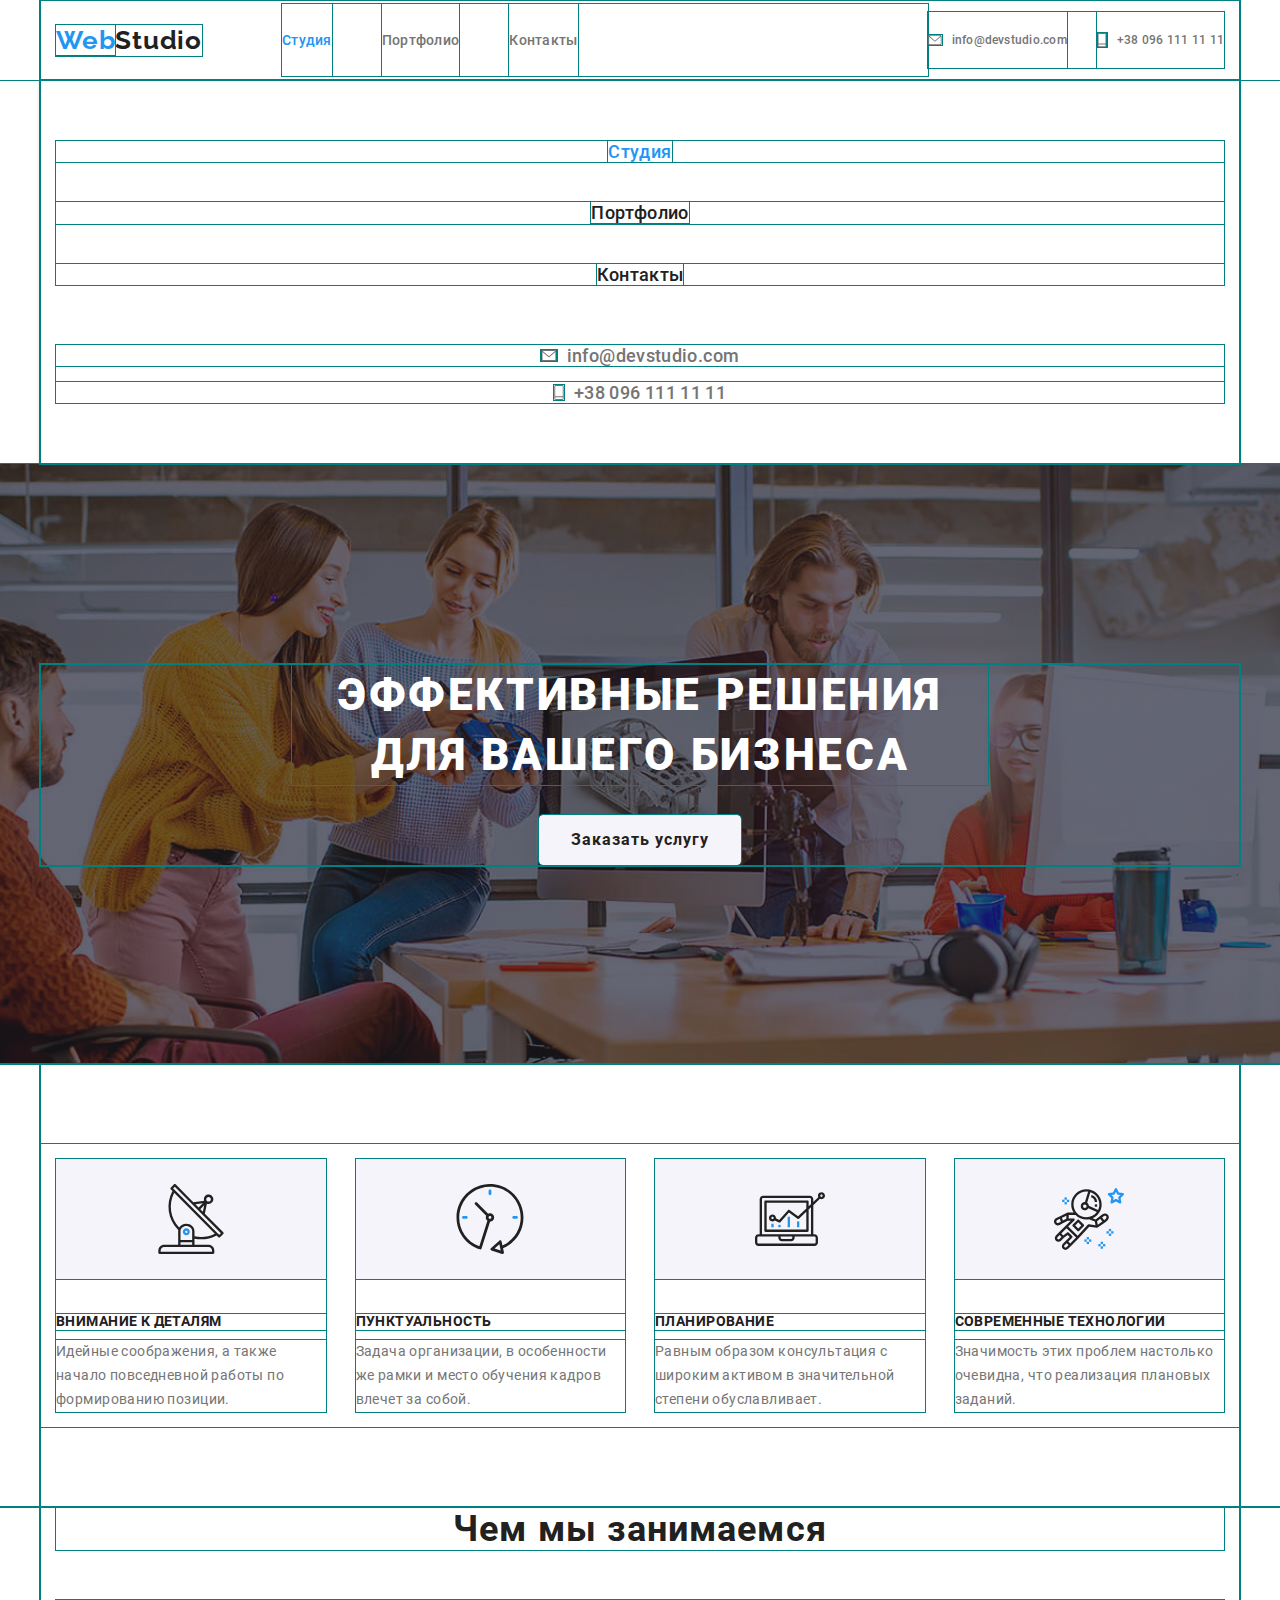
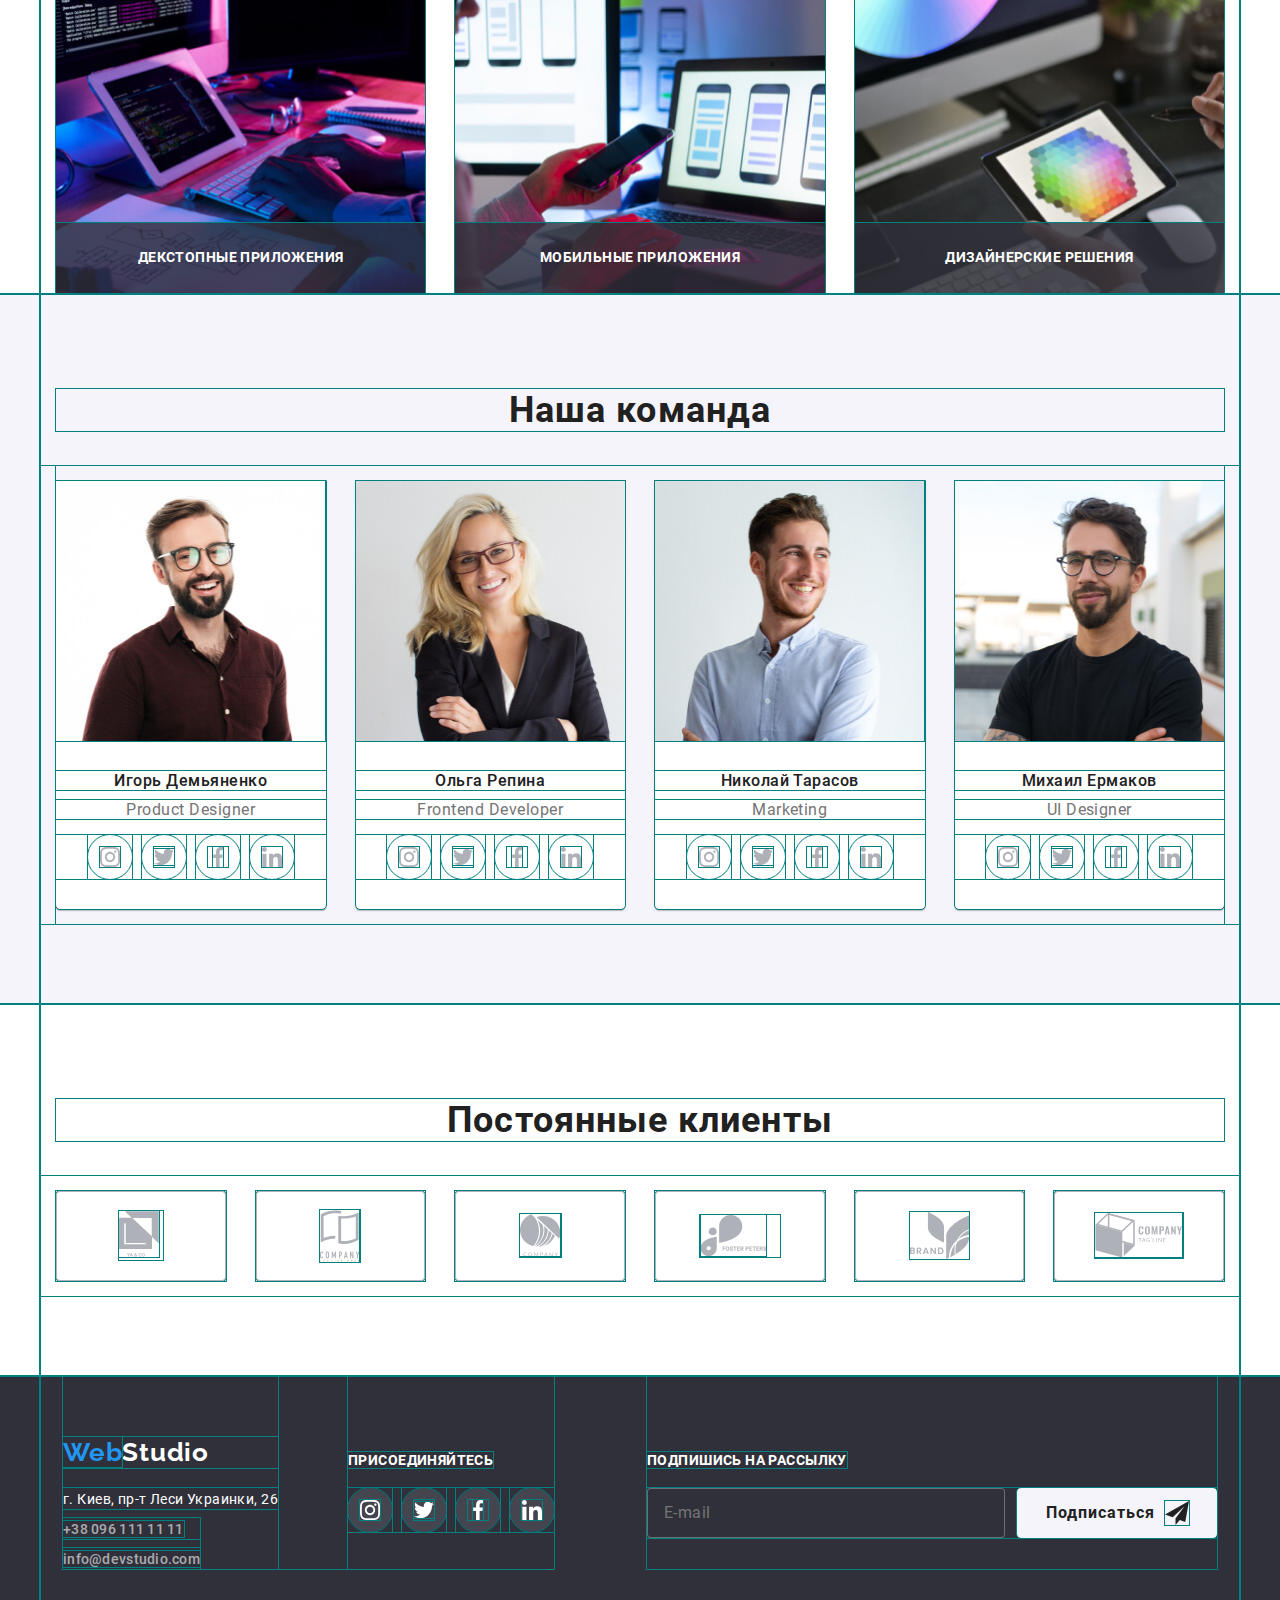
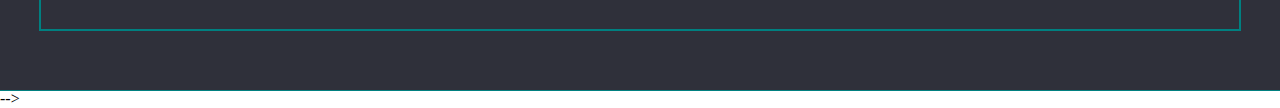
==== commit 1cff68a3: "modal-adapt" ====
--- a/index.html
+++ b/index.html
@@ -175,8 +175,8 @@
                     <input type="checkbox" class="checkbox" name="admission" />
                     <span class="checkbox-icon"></span>
                     Соглашаюсь с рассылкой и принимаю
-                    <a href="" lang="ru" class="checkbox-name"
-                      >Условия договора</a
+                    <a href="" lang="ru" class="checkbox-name">
+                      Условия договора</a
                     >
                   </label>
                 </div>
--- a/css/main.min.css
+++ b/css/main.min.css
@@ -1,2 +1,2 @@
-/*! normalize.css v8.0.1 | MIT License | github.com/necolas/normalize.css */html{line-height:1.15;-webkit-text-size-adjust:100%}body{margin:0}main{display:block}h1{font-size:2em;margin:0.67em 0}hr{box-sizing:content-box;height:0;overflow:visible}pre{font-family:monospace, monospace;font-size:1em}a{background-color:transparent}abbr[title]{border-bottom:none;text-decoration:underline;text-decoration:underline dotted}b,strong{font-weight:bolder}code,kbd,samp{font-family:monospace, monospace;font-size:1em}small{font-size:80%}sub,sup{font-size:75%;line-height:0;position:relative;vertical-align:baseline}sub{bottom:-0.25em}sup{top:-0.5em}img{border-style:none}button,input,optgroup,select,textarea{font-family:inherit;font-size:100%;line-height:1.15;margin:0}button,input{overflow:visible}button,select{text-transform:none}button,[type="button"],[type="reset"],[type="submit"]{-webkit-appearance:button}button::-moz-focus-inner,[type="button"]::-moz-focus-inner,[type="reset"]::-moz-focus-inner,[type="submit"]::-moz-focus-inner{border-style:none;padding:0}button:-moz-focusring,[type="button"]:-moz-focusring,[type="reset"]:-moz-focusring,[type="submit"]:-moz-focusring{outline:1px dotted ButtonText}fieldset{padding:0.35em 0.75em 0.625em}legend{box-sizing:border-box;color:inherit;display:table;max-width:100%;padding:0;white-space:normal}progress{vertical-align:baseline}textarea{overflow:auto}[type="checkbox"],[type="radio"]{box-sizing:border-box;padding:0}[type="number"]::-webkit-inner-spin-button,[type="number"]::-webkit-outer-spin-button{height:auto}[type="search"]{-webkit-appearance:textfield;outline-offset:-2px}[type="search"]::-webkit-search-decoration{-webkit-appearance:none}::-webkit-file-upload-button{-webkit-appearance:button;font:inherit}details{display:block}summary{display:list-item}template{display:none}[hidden]{display:none}@font-face{font-family:"Roboto";font-style:normal;font-weight:400;src:url("../fonts/roboto/roboto/roboto-v20-latin_cyrillic-regular.eot");src:local("Roboto"),local("Roboto-Regular"),url("../fonts/roboto/roboto-v20-latin_cyrillic-regular.eot?#iefix") format("embedded-opentype"),url("../fonts/roboto/roboto-v20-latin_cyrillic-regular.woff2") format("woff2"),url("../fonts/roboto/roboto-v20-latin_cyrillic-regular.woff") format("woff"),url("../fonts/roboto/roboto-v20-latin_cyrillic-regular.ttf") format("truetype"),url("../fonts/roboto/roboto-v20-latin_cyrillic-regular.svg#Roboto") format("svg")}@font-face{font-family:"Roboto";font-style:normal;font-weight:500;src:url("../fonts/roboto/roboto-v20-latin_cyrillic-500.eot");src:local("Roboto Medium"),local("Roboto-Medium"),url("../fonts/roboto/roboto-v20-latin_cyrillic-500.eot?#iefix") format("embedded-opentype"),url("../fonts/roboto/roboto-v20-latin_cyrillic-500.woff2") format("woff2"),url("../fonts/roboto/roboto-v20-latin_cyrillic-500.woff") format("woff"),url("../fonts/roboto/roboto-v20-latin_cyrillic-500.ttf") format("truetype"),url("../fonts/roboto/roboto-v20-latin_cyrillic-500.svg#Roboto") format("svg")}@font-face{font-family:"Roboto";font-style:normal;font-weight:700;src:url("../fonts/roboto/roboto-v20-latin_cyrillic-700.eot");src:local("Roboto Bold"),local("Roboto-Bold"),url("../fonts/roboto/roboto-v20-latin_cyrillic-700.eot?#iefix") format("embedded-opentype"),url("../fonts/roboto/roboto-v20-latin_cyrillic-700.woff2") format("woff2"),url("../fonts/roboto/roboto-v20-latin_cyrillic-700.woff") format("woff"),url("../fonts/roboto/roboto-v20-latin_cyrillic-700.ttf") format("truetype"),url("../fonts/roboto/roboto-v20-latin_cyrillic-700.svg#Roboto") format("svg")}@font-face{font-family:"Roboto";font-style:normal;font-weight:900;src:url("../fonts/roboto/roboto-v20-latin_cyrillic-900.eot");src:local("Roboto Black"),local("Roboto-Black"),url("../fonts/roboto/roboto-v20-latin_cyrillic-900.eot?#iefix") format("embedded-opentype"),url("../fonts/roboto/roboto-v20-latin_cyrillic-900.woff2") format("woff2"),url("../fonts/roboto/roboto-v20-latin_cyrillic-900.woff") format("woff"),url("../fonts/roboto/roboto-v20-latin_cyrillic-900.ttf") format("truetype"),url("../fonts/roboto/roboto-v20-latin_cyrillic-900.svg#Roboto") format("svg")}html{box-sizing:border-box}*,*::before,*::after{box-sizing:inherit;outline:1px solid teal}img{display:block;max-width:100%;height:auto}h1,h2,h3,p{margin-top:0}h1,h2{text-align:center}.container{padding-left:15px;padding-right:15px;margin-left:auto;margin-right:auto;margin-top:0;margin-bottom:0;border:1px solid teal}@media screen and (min-width: 480px){.container{width:480px}}@media screen and (min-width: 768px){.container{width:768px}}@media screen and (min-width: 1200px){.container{width:1200px}}body{max-width:100%;margin:auto}.text{color:#757575;font-family:"Roboto",sans-serif;font-style:normal;font-weight:400;font-size:14px;line-height:1.714;letter-spacing:0.03em;margin-bottom:0}.link{color:#757575;text-decoration:none;font-family:"Roboto",sans-serif;font-style:normal;font-weight:500;font-size:14px;line-height:1.17;letter-spacing:0.02em;transition:color 2250ms cubic-bezier(0.4, 0, 0.2, 1)}.link:hover,.link:focus{color:#2196f3;transition:color 2250ms cubic-bezier(0.4, 0, 0.2, 1)}.list{list-style:none;padding:0px;margin:0px}.section-title{margin-top:0px;margin-bottom:30px;font-family:"Roboto",sans-serif;font-style:normal;font-weight:700;font-size:28px;line-height:1.18;letter-spacing:0.03em;color:#212121}@media screen and (min-width: 1200px){.section-title{margin-bottom:50px;font-size:36px;line-height:1.17}}.btn{font-family:"Roboto",sans-serif;font-style:normal;font-weight:500;font-size:16px;line-height:1.62;letter-spacing:0.03em;padding:6px 22px;background-color:#f5f4fa;color:#212121;border-radius:4px;height:38px;border:none;transition:color 2250ms cubic-bezier(0.4, 0, 0.2, 1),background-color 2250ms cubic-bezier(0.4, 0, 0.2, 1),box-shadow 2250ms cubic-bezier(0.4, 0, 0.2, 1)}.btn:hover,.btn:focus{box-shadow:0px 3px 1px rgba(0,0,0,0.1),0px 1px 2px rgba(0,0,0,0.08),0px 2px 2px rgba(0,0,0,0.12);background-color:#2196f3;color:#fff;outline:none;transition:color 2250ms cubic-bezier(0.4, 0, 0.2, 1),background-color 2250ms cubic-bezier(0.4, 0, 0.2, 1),box-shadow 2250ms cubic-bezier(0.4, 0, 0.2, 1)}.header .container{display:flex;justify-content:space-between;align-items:center;height:60px}.main-nav{display:none;align-items:center;justify-content:space-between}.nav{display:flex;align-items:center;flex-grow:1;margin-left:80px}@media screen and (min-width: 768px){flex-grow:1}.site-nav{display:none;align-items:center}.site-nav .item{margin-right:50px}.site-nav .item:last-child{margin-right:0}.site-nav .link{display:flex;padding-bottom:28px;padding-top:28px}.auth-nav{display:none;align-items:center;margin-left:auto;font-size:12px;line-height:1.167}.phone-icon{width:10px;height:14px}.auth-item .link:hover .phone-icon,.auth-item .link:focus .phone-icon{fill:#2196f3;transition:fill 2250ms cubic-bezier(0.4, 0, 0.2, 1)}.envelope-icon{width:14px;height:10px}.auth-item .link:hover .envelope-icon,.auth-item .link:focus .envelope-icon{fill:#2196f3;transition:fill 2250ms cubic-bezier(0.4, 0, 0.2, 1)}.auth-nav .link{display:flex;align-items:center;font-size:12px;line-height:1.167}.menu-icon-svg{display:block;background-size:contain;fill:#212121;transition:fill 2250ms cubic-bezier(0.4, 0, 0.2, 1)}.menu-close-svg{display:block;background-size:contain;fill:#212121;transition:fill 2250ms cubic-bezier(0.4, 0, 0.2, 1)}.mobile-menu-btn .menu-close-svg{display:none}.mobile-menu-btn.is-open .menu-close-svg{display:block}.mobile-menu-btn.is-open .menu-icon-svg{display:none}.mobile-menu-btn{display:none;width:40px;height:40px;margin:0;padding:0;border:none;background-color:transparent}.mobile-menu-btn:hover .menu-close-svg,.mobile-menu-btn:focus .menu-close-svg{fill:#2196f3;transition:fill 2250ms cubic-bezier(0.4, 0, 0.2, 1)}.mobile-menu-btn:hover .menu-icon-svg,.mobile-menu-btn:focus .menu-icon-svg{fill:#2196f3;transition:fill 2250ms cubic-bezier(0.4, 0, 0.2, 1)}@media screen and (max-width: 767px){.mobile-menu-btn{display:block}}.site-nav .link-nav.current{color:#2196f3}.icon-nav{display:inline-block;align-items:center;justify-content:center;margin-right:10px;fill:#757575;transition:fill 2250ms cubic-bezier(0.4, 0, 0.2, 1)}.envelope-icon-menu{width:16px;height:11px}.mobile-auth-item .link:hover .envelope-icon-menu,.mobile-auth-item .link:focus .envelope-icon-menu{fill:#2196f3;transition:fill 2250ms cubic-bezier(0.4, 0, 0.2, 1)}.phone-icon-menu{width:10px;height:15px}.mobile-auth-item .link:hover .phone-icon-menu,.mobile-auth-item .link:focus .phone-icon-menu{fill:#2196f3;transition:fill 2250ms cubic-bezier(0.4, 0, 0.2, 1)}.site-nav-mobile,.auth-nav-mobile{display:inline;text-align:center;transition:color 2250ms cubic-bezier(0.4, 0, 0.2, 1)}.site-nav-mobile .link-nav.current{color:#2196f3}.site-nav-mobile .link-nav:hover,.site-nav-mobile .link-nav:focus{color:#2196f3;transition:color 2250ms cubic-bezier(0.4, 0, 0.2, 1)}.mobile-nav{margin-bottom:60px}.mobile-nav .link{height:21px}.link-nav{position:relative;display:inline-flex}.link-nav::after{content:"";position:absolute;left:0;bottom:-8px;display:block;width:100%;height:4px;border-radius:2px;background-color:#2196f3;transform:scale(0);transition:transform 2250ms cubic-bezier(0.4, 0, 0.2, 1)}.link-nav:focus::after,.link-nav:hover::after{transform:scaleX(1)}.mobile-menu{display:none;padding-top:60px;padding-bottom:60px;box-shadow:0px 4px 8px rgba(0,0,0,0.04),0px 2px 4px rgba(0,0,0,0.08),0px 1px 3px rgba(0,0,0,0.16)}.mobile-menu.is-open{display:block}.mobile-item .link{font-family:"Roboto",sans-serif;font-style:normal;font-weight:500;font-size:18px;line-height:1.167;letter-spacing:0.02em;color:#212121;transition:color 2250ms cubic-bezier(0.4, 0, 0.2, 1)}.mobile-auth-item .link{display:flex;align-items:center;justify-content:center;font-weight:500;font-size:18px;line-height:1.167;letter-spacing:0.02em;transition:color 2250ms cubic-bezier(0.4, 0, 0.2, 1)}.mobile-item:not(:last-child){margin-bottom:40px}.mobile-auth-item:not(:last-child){margin-bottom:16px}@media screen and (min-width: 768px){.header .container{height:80px}.site-nav .link-nav::after{bottom:0}.auth-nav{display:block}.auth-nav .auth-item+.auth-item{margin-top:10px}.main-nav{display:flex}.site-nav{display:flex}}@media screen and (min-width: 1200px){.main-nav{display:flex;align-items:center}.auth-nav{display:flex;align-content:center;margin-left:auto}.auth-nav .link{display:flex;padding-top:21px;padding-bottom:21px}.auth-nav .auth-item+.auth-item{margin-left:30px;margin-top:0}}.logo-style{display:block;font-family:"Raleway", sans-serif;font-style:normal;font-weight:700;font-size:24px;line-height:1.167;letter-spacing:0.03em;color:#212121;height:31px}@media screen and (min-width: 1200px){.logo-style{font-size:26px;line-height:1.19}}.logo-style.footer{color:#fff;margin-bottom:20px}.logo-accent.link{color:#2196f3;font-family:"Raleway", sans-serif;font-style:normal;font-weight:700;font-size:26px;line-height:1.19;letter-spacing:0.03em}.social-icons{display:flex;margin-left:auto;margin-right:auto;text-align:center;justify-content:center;margin-top:16px}.social-icons-link{display:flex;justify-content:center;align-items:center;width:44px;height:44px;background-color:#fff;border-radius:50%;transition:background-color 2250ms cubic-bezier(0.4, 0, 0.2, 1)}.social-icons-link:hover,.social-icons-link:focus{background-color:#2196f3;transition:background-color 2250ms cubic-bezier(0.4, 0, 0.2, 1)}.social-icons-svg{width:20px;height:20px;fill:#afb1b8;transition:fill 2250ms cubic-bezier(0.4, 0, 0.2, 1)}.social-icons-link:hover .social-icons-svg,.social-icons-link:focus .social-icons-svg{fill:#fff;transition:fill 2250ms cubic-bezier(0.4, 0, 0.2, 1)}.social-icons-item:not(:last-child){margin-right:10px}.backdrop{position:fixed;left:0;top:0;width:100%;height:100%;background-color:rgba(0,0,0,0.2);opacity:1;z-index:100;transition:opacity 2250ms cubic-bezier(0.4, 0, 0.2, 1)}.backdrop:not(is-hidden) .modal{transform:scale(1) translate(-50%, -50%);transform-origin:left top;transition:transform 2250ms cubic-bezier(0.4, 0, 0.2, 1)}.backdrop.is-hidden .modal{transition:transform 0ms;transform:scale(0) translate(-50%, -50%)}.backdrop.is-hidden{opacity:0;pointer-events:none;transition:opacity 2250ms cubic-bezier(0.4, 0, 0.2, 1)}.modal{position:absolute;top:50%;left:50%;width:528px;height:581px;background-color:#fff;border-radius:4px;box-shadow:0px 1px 3px rgba(0,0,0,0.12),0px 1px 1px rgba(0,0,0,0.14),0px 2px 1px rgba(0,0,0,0.2)}.modal-form{display:inline-block;font-family:"Roboto",sans-serif;font-style:normal;font-weight:700;font-size:20px;line-height:1.15;text-align:center;letter-spacing:0.03em;color:#212121;padding-left:40px;padding-right:40px;padding-top:40px;margin-bottom:12px}.close-icon{position:absolute;top:0;right:0;width:30px;height:30px;background-color:#fff;border:1px solid rgba(0,0,0,0.1);outline:none;border-radius:50%;text-align:center}.close-icon:hover .close-icons-svg,.close-icon:focus .close-icons-svg{fill:#2196f3;transition:fill 2250ms cubic-bezier(0.4, 0, 0.2, 1)}.close-icons-svg{position:absolute;display:block;background-size:contain;width:11px;height:11px;transform:translate(20%, -50%);transition:fill 2250ms cubic-bezier(0.4, 0, 0.2, 1)}.close-btn{position:absolute;right:8px;top:8px}.btn-send{font-family:"Roboto",sans-serif;font-style:normal;font-weight:700;font-size:16px;line-height:1.87;align-items:center;text-align:center;letter-spacing:0.06em;width:200px;height:50px;padding-top:10px;padding-right:55px;padding-bottom:10px;padding-left:56px;color:#212121;border:none;transition:color 2250ms cubic-bezier(0.4, 0, 0.2, 1),background-color 2250ms cubic-bezier(0.4, 0, 0.2, 1),box-shadow 2250ms cubic-bezier(0.4, 0, 0.2, 1)}.btn-send:hover,.btn-send:focus{background-color:#2196f3;color:#fff;box-shadow:0px 4px 4px rgba(0,0,0,0.15);cursor:pointer;transition:color 2250ms cubic-bezier(0.4, 0, 0.2, 1),background-color 2250ms cubic-bezier(0.4, 0, 0.2, 1),box-shadow 2250ms cubic-bezier(0.4, 0, 0.2, 1)}textarea{resize:none}.form{padding-left:40px;padding-right:40px;margin-left:auto;margin-right:auto}.form-field{position:relative;display:flex;flex-direction:column;width:448px;text-align:start;margin-bottom:10px}.form-label{display:inline-block;font-family:"Roboto",sans-serif;font-style:normal;font-weight:400;font-size:12px;line-height:1.167;letter-spacing:0.01em;color:#757575;margin-bottom:4px}.field{display:flex;flex-direction:column;width:448px;height:120px;margin-bottom:20px;margin-top:4px;padding-top:12px;padding-bottom:12px;padding-right:16px;padding-left:16px;border:1px solid rgba(33,33,33,0.2);border-radius:4px;font-family:"Roboto",sans-serif;font-style:normal;font-weight:400;font-size:14px;line-height:1.143;letter-spacing:0.01em;color:#757575;outline:none;transition:border-color 2250ms cubic-bezier(0.4, 0, 0.2, 1)}.field:focus,.field:not(:placeholder-shown){border-color:#2196f3;transition:border-color 2250ms cubic-bezier(0.4, 0, 0.2, 1)}.form-input{font-family:"Roboto",sans-serif;font-style:normal;font-weight:400;font-size:16px;line-height:1.167;letter-spacing:0.01em;color:#212121;padding:0;margin:0;height:40px;border:1px solid rgba(33,33,33,0.2);border-radius:4px;padding-left:42px;outline:none;transition:border-color 2250ms cubic-bezier(0.4, 0, 0.2, 1)}.form-input:focus,.form-input:not(:placeholder-shown){border-color:#2196f3;transition:border-color 2250ms cubic-bezier(0.4, 0, 0.2, 1)}.comment-field{display:flex;flex-direction:column;text-align:start}.comment-field textarea::placeholder{font-family:"Roboto",sans-serif;font-style:normal;font-weight:400;font-size:14px;line-height:1.143;letter-spacing:0.01em;color:rgba(117,117,117,0.5)}.comment-field:focus,.comment-field:not(:placeholder-shown){transition:border-color 2250ms cubic-bezier(0.4, 0, 0.2, 1)}.icon-modal{position:absolute;display:block;bottom:14px;left:14px;background-size:contain;fill:#212121;transition:fill 2250ms cubic-bezier(0.4, 0, 0.2, 1)}.icon-modal-name{width:12px;height:12px;left:15px}.icon-modal-mail{width:15px;height:12px}.icon-modal-mob{background-size:contain;width:13px;height:13px}.form-input:focus+.icon-modal,.form-input:not(:placeholder-shown)+.icon-modal{fill:#2196f3;transition:fill 2250ms cubic-bezier(0.4, 0, 0.2, 1)}.contract{font-family:"Roboto",sans-serif;font-style:normal;font-weight:400;font-size:14px;line-height:1.71;letter-spacing:0.03em;color:#757575;margin-bottom:30px}.checkbox-icon{display:inline-block;width:16px;height:15px;border:1px solid #212121;margin-right:8px;border-radius:2px;background-color:#fff}.checkbox{appearance:none;-moz-appearance:none;-webkit-appearance:none;position:absolute}.checkbox:checked+.checkbox-icon{border-color:#2196f3;background-color:#2196f3;background-image:url(../icons/icon-check.svg);background-size:contain;fill:#fff;background-origin:border-box}.checkbox-name{color:#2196f3;text-decoration:none;border-bottom:1px solid #2196f3}.adress{font-family:"Roboto",sans-serif;font-style:normal;font-weight:400;font-size:14px;line-height:1.71;letter-spacing:0.03em;height:81px;margin-bottom:60px}.adress-footer{color:#fff;margin-bottom:0;height:21px}.footer-css{font-family:"Roboto",sans-serif;font-style:normal;font-weight:400;font-size:14px;line-height:1.71;letter-spacing:0.03em;background-color:#2f303a;padding-bottom:60px}.footer-css .container{justify-content:center;padding-bottom:60px}@media screen and (max-width: 1199px){.footer-css .container{text-align:center}}.left-footer{padding-top:60px}.footer-adress{display:inline-block;margin-top:8px}.link-contact{color:rgba(255,255,255,0.6)}.contact-footer{margin-bottom:8px;height:21px}.contact-footer:last-child{margin-bottom:0}.icons-footer{background-color:rgba(255,255,255,0.1);transition:background-color 2250ms cubic-bezier(0.4, 0, 0.2, 1)}.footer-svg{fill:#fff}.social-net{margin-bottom:60px}.social-net .social-icons{display:flex;justify-content:center;align-items:center;margin-top:0;padding:0}.join{display:inline-block;font-family:"Roboto",sans-serif;font-style:normal;font-weight:700;font-size:14px;line-height:1.143;letter-spacing:0.03em;text-transform:uppercase;color:#fff;height:16px;margin-bottom:20px}.subscribe-form{padding:0}.mailing-input{display:inline-block;font-family:"Roboto",sans-serif;font-style:normal;font-weight:400;font-size:16px;line-height:1.25;width:100%;max-width:450px;height:50px;align-items:center;letter-spacing:0.03em;background-color:#2f303a;color:rgba(255,255,255,0.6);border-radius:4px;border:1px solid rgba(255,255,255,0.3);padding-left:16px;padding-right:0;padding-top:0;padding-bottom:0;margin-bottom:20px;outline:none;transition:border-color 2250ms cubic-bezier(0.4, 0, 0.2, 1)}.mailing-input:focus,.mailing-input:not(:placeholder-shown){border-color:#2196f3;transition:border-color 2250ms cubic-bezier(0.4, 0, 0.2, 1)}.mailing-btn{position:relative;font-family:"Roboto",sans-serif;font-style:normal;font-weight:700;font-size:16px;line-height:1.875;text-align:center;letter-spacing:0.06em;padding:10px 32px;background-color:#f5f4fa;color:#212121;border-radius:4px;border-width:0;width:200px;height:50px;padding-left:29px;padding-right:62px;padding-top:10px;padding-bottom:10px;transition:background-color 2250ms cubic-bezier(0.4, 0, 0.2, 1),color 2250ms cubic-bezier(0.4, 0, 0.2, 1),box-shadow 2250ms cubic-bezier(0.4, 0, 0.2, 1)}.mailing-btn:hover,.mailing-btn:focus{background-color:#2196f3;color:#fff;outline:none;box-shadow:0px 4px 4px rgba(0,0,0,0.15);transition:background-color 2250ms cubic-bezier(0.4, 0, 0.2, 1),color 2250ms cubic-bezier(0.4, 0, 0.2, 1),box-shadow 2250ms cubic-bezier(0.4, 0, 0.2, 1)}.mailing-btn:hover .send-icon,.mailing-btn:focus .send-icon{fill:#fff;transition:fill 2250ms cubic-bezier(0.4, 0, 0.2, 1)}.send-icon{position:absolute;right:28px;bottom:13px;width:24px;height:24px;fill:#212121;transition:fill 2250ms cubic-bezier(0.4, 0, 0.2, 1)}@media screen and (max-width: 1199px){.footer-tablet{text-align:center}}@media screen and (min-width: 768px){.footer-tablet{display:flex;justify-content:center}.social-net{margin-left:165px;padding-top:65px}.subscribe-form{display:flex;flex-direction:column;align-items:center}}@media screen and (min-width: 1200px){.footer-css .container{display:flex}.footer-adress{margin-top:9px}.contact-footer{margin-bottom:9px}.adress{margin-bottom:0}.social-net{margin-left:70px;padding-top:72px;margin-bottom:0}.mailing-btn{margin-left:12px}.subscribe{margin-left:93px;margin-right:0;padding-top:72px}.mailing-input{margin-bottom:0}.subscribe-form{flex-direction:row;justify-content:center;align-items:center;text-align:center}}.hero{max-width:1600px;margin-left:auto;margin-right:auto;background-size:cover;background-repeat:no-repeat;background-position:center;background-image:linear-gradient(to right, rgba(47,48,58,0.4), rgba(47,48,58,0.4)),url(../img/hero/hero.jpg);background-color:#2f303a;text-align:center;padding-bottom:118px;padding-top:118px;height:400px}.main-title{display:block;max-width:360px;margin-top:0px;margin-bottom:30px;margin-left:auto;margin-right:auto;color:#fff;font-family:"Roboto",sans-serif;font-style:normal;font-weight:900;font-size:26px;line-height:1.615;text-align:center;letter-spacing:0.06em;text-transform:uppercase}.btn-service{font-family:"Roboto",sans-serif;font-style:normal;font-weight:700;font-size:16px;line-height:1.875;text-align:center;letter-spacing:0.06em;padding:10px 32px;background-color:#f5f4fa;color:#212121;border-radius:4px;border-width:0;height:50px}.btn-service:hover,.btn-service:focus{background-color:#2196f3;color:#fff;outline:none;transition:background-color 2250ms cubic-bezier(0.4, 0, 0.2, 1),color 2250ms cubic-bezier(0.4, 0, 0.2, 1)}@media screen and (min-width: 1200px){.hero{padding-bottom:200px;padding-top:200px;height:600px}.main-title{font-size:44px;line-height:1.364;max-width:696px}}.advantages .container{padding-top:60px;padding-bottom:60px}.title-advantages{color:#212121;font-family:"Roboto",sans-serif;font-style:normal;font-weight:700;font-size:14px;line-height:1.14;letter-spacing:0.03em;text-transform:uppercase;margin-bottom:10px;height:16px}@media screen and (max-width: 767px){.item-text:not(:last-child){margin-bottom:30px}}.item-text::before{content:" ";display:inline-block;width:100%;height:120px;background-color:#f5f4fa;margin-bottom:30px;background-repeat:no-repeat;background-position:center}.antenna-icon::before{background-image:url(../icons/antenna.svg)}.clock-icon::before{background-image:url(../icons/clock.svg)}.diagram-icon::before{background-image:url(../icons/diagram.svg)}.austranaut-icon::before{background-image:url(../icons/astronaut.svg)}@media screen and (min-width: 768px){.advantages .list{display:flex;flex-wrap:wrap;justify-content:space-between;margin:-15px}.item-text{width:calc((100% - 60px) / 2);margin:15px}}@media screen and (min-width: 1200px){.advantages .container{padding-top:94px;padding-bottom:94px}.item-text{width:calc((100% - 4 * 30px) / 4);margin:15px}}.employment .container{display:none}.list .directions{width:calc((100% - 60px) / 3);margin-right:30px}.directions{position:relative}.directions:last-child{margin-right:0}.title-card{position:absolute;left:0;bottom:0;display:block;margin-bottom:0;padding-top:27px;padding-bottom:27px;width:100%;height:70px;text-align:center;justify-content:center;background-color:rgba(47,48,58,0.8);color:#fff}@media screen and (min-width: 1200px){.employment .container{display:block}.employment-list{display:flex}}.title-name{color:#212121;font-family:"Roboto",sans-serif;font-style:normal;font-weight:500;font-size:16px;line-height:1.19;letter-spacing:0.03em;margin-top:30px;margin-bottom:0;height:19px}.section-staff{background-color:#f5f4fa}.section-staff .container{padding-top:60px;padding-bottom:60px}.profession{color:#757575;font-family:"Roboto",sans-serif;font-style:normal;font-weight:400;font-size:16px;line-height:1.19;letter-spacing:0.03em;margin-top:10px;margin-bottom:0;height:19px}.team-item{width:100%;max-width:450px;text-align:center;margin-left:auto;background:#ffffff;border-radius:0px 0px 4px 4px;padding-bottom:24px;box-shadow:0px 1px 3px rgba(0,0,0,0.12),0px 1px 1px rgba(0,0,0,0.14),0px 2px 1px rgba(0,0,0,0.2)}@media screen and (max-width: 767px){.team-item:last-child{margin-top:60px}.team-item:last-child:not(:last-child){margin-bottom:30px}}@media screen and (min-width: 768px){.list-person{display:flex;flex-wrap:wrap;justify-content:space-between;padding:0;margin:-15px}.team-item{display:block;width:calc((100% - 60px) / 2);margin:15px}}@media screen and (min-width: 1200px){.section-staff .container{padding-top:94px;padding-bottom:94px}.team-item{padding-bottom:30px;width:calc((100% - 8 * 15px) / 4)}}.clients-list{display:flex;flex-wrap:wrap;justify-content:space-between;padding:0;margin:-15px}.link.client-link{display:flex;flex-wrap:wrap;justify-content:center;align-items:center;height:90px;border:1px solid #afb1b8;border-radius:4px;transition:border 2250ms cubic-bezier(0.4, 0, 0.2, 1)}.link.client-link:hover,.link.client-link:focus{border:1px solid #2196f3;transition:border 2250ms cubic-bezier(0.4, 0, 0.2, 1)}.client-item{display:block;width:calc((100% - 60px) / 2);padding:0;margin:15px}.client-icons-svg{fill:#afb1b8;display:inline-block;transition:fill 2250ms cubic-bezier(0.4, 0, 0.2, 1)}.link.client-link:hover .client-icons-svg,.link.client-link:focus .client-icons-svg{fill:#2196f3;transition:fill 2250ms cubic-bezier(0.4, 0, 0.2, 1)}.first-client{width:44px;height:49px}.second-client{width:40px;height:52px}.third-client{width:41px;height:43px}.fourth-client{width:80px;height:42px}.fifth-client{width:59px;height:47px}.sixth-client{width:88px;height:45px}.our-clients .container{padding-top:60px;padding-bottom:60px}@media screen and (min-width: 768px){.client-item{width:calc((100% - 90px) / 3)}}@media screen and (min-width: 1200px){.client-item{width:calc((100% - 12 * 15px) / 6)}.our-clients .container{padding-top:94px;padding-bottom:94px}}
+/*! normalize.css v8.0.1 | MIT License | github.com/necolas/normalize.css */html{line-height:1.15;-webkit-text-size-adjust:100%}body{margin:0}main{display:block}h1{font-size:2em;margin:0.67em 0}hr{box-sizing:content-box;height:0;overflow:visible}pre{font-family:monospace, monospace;font-size:1em}a{background-color:transparent}abbr[title]{border-bottom:none;text-decoration:underline;text-decoration:underline dotted}b,strong{font-weight:bolder}code,kbd,samp{font-family:monospace, monospace;font-size:1em}small{font-size:80%}sub,sup{font-size:75%;line-height:0;position:relative;vertical-align:baseline}sub{bottom:-0.25em}sup{top:-0.5em}img{border-style:none}button,input,optgroup,select,textarea{font-family:inherit;font-size:100%;line-height:1.15;margin:0}button,input{overflow:visible}button,select{text-transform:none}button,[type="button"],[type="reset"],[type="submit"]{-webkit-appearance:button}button::-moz-focus-inner,[type="button"]::-moz-focus-inner,[type="reset"]::-moz-focus-inner,[type="submit"]::-moz-focus-inner{border-style:none;padding:0}button:-moz-focusring,[type="button"]:-moz-focusring,[type="reset"]:-moz-focusring,[type="submit"]:-moz-focusring{outline:1px dotted ButtonText}fieldset{padding:0.35em 0.75em 0.625em}legend{box-sizing:border-box;color:inherit;display:table;max-width:100%;padding:0;white-space:normal}progress{vertical-align:baseline}textarea{overflow:auto}[type="checkbox"],[type="radio"]{box-sizing:border-box;padding:0}[type="number"]::-webkit-inner-spin-button,[type="number"]::-webkit-outer-spin-button{height:auto}[type="search"]{-webkit-appearance:textfield;outline-offset:-2px}[type="search"]::-webkit-search-decoration{-webkit-appearance:none}::-webkit-file-upload-button{-webkit-appearance:button;font:inherit}details{display:block}summary{display:list-item}template{display:none}[hidden]{display:none}@font-face{font-family:"Roboto";font-style:normal;font-weight:400;src:url("../fonts/roboto/roboto/roboto-v20-latin_cyrillic-regular.eot");src:local("Roboto"),local("Roboto-Regular"),url("../fonts/roboto/roboto-v20-latin_cyrillic-regular.eot?#iefix") format("embedded-opentype"),url("../fonts/roboto/roboto-v20-latin_cyrillic-regular.woff2") format("woff2"),url("../fonts/roboto/roboto-v20-latin_cyrillic-regular.woff") format("woff"),url("../fonts/roboto/roboto-v20-latin_cyrillic-regular.ttf") format("truetype"),url("../fonts/roboto/roboto-v20-latin_cyrillic-regular.svg#Roboto") format("svg")}@font-face{font-family:"Roboto";font-style:normal;font-weight:500;src:url("../fonts/roboto/roboto-v20-latin_cyrillic-500.eot");src:local("Roboto Medium"),local("Roboto-Medium"),url("../fonts/roboto/roboto-v20-latin_cyrillic-500.eot?#iefix") format("embedded-opentype"),url("../fonts/roboto/roboto-v20-latin_cyrillic-500.woff2") format("woff2"),url("../fonts/roboto/roboto-v20-latin_cyrillic-500.woff") format("woff"),url("../fonts/roboto/roboto-v20-latin_cyrillic-500.ttf") format("truetype"),url("../fonts/roboto/roboto-v20-latin_cyrillic-500.svg#Roboto") format("svg")}@font-face{font-family:"Roboto";font-style:normal;font-weight:700;src:url("../fonts/roboto/roboto-v20-latin_cyrillic-700.eot");src:local("Roboto Bold"),local("Roboto-Bold"),url("../fonts/roboto/roboto-v20-latin_cyrillic-700.eot?#iefix") format("embedded-opentype"),url("../fonts/roboto/roboto-v20-latin_cyrillic-700.woff2") format("woff2"),url("../fonts/roboto/roboto-v20-latin_cyrillic-700.woff") format("woff"),url("../fonts/roboto/roboto-v20-latin_cyrillic-700.ttf") format("truetype"),url("../fonts/roboto/roboto-v20-latin_cyrillic-700.svg#Roboto") format("svg")}@font-face{font-family:"Roboto";font-style:normal;font-weight:900;src:url("../fonts/roboto/roboto-v20-latin_cyrillic-900.eot");src:local("Roboto Black"),local("Roboto-Black"),url("../fonts/roboto/roboto-v20-latin_cyrillic-900.eot?#iefix") format("embedded-opentype"),url("../fonts/roboto/roboto-v20-latin_cyrillic-900.woff2") format("woff2"),url("../fonts/roboto/roboto-v20-latin_cyrillic-900.woff") format("woff"),url("../fonts/roboto/roboto-v20-latin_cyrillic-900.ttf") format("truetype"),url("../fonts/roboto/roboto-v20-latin_cyrillic-900.svg#Roboto") format("svg")}html{box-sizing:border-box}*,*::before,*::after{box-sizing:inherit;outline:1px solid teal}img{display:block;max-width:100%;height:auto}h1,h2,h3,p{margin-top:0}h1,h2{text-align:center}.container{padding-left:15px;padding-right:15px;margin-left:auto;margin-right:auto;margin-top:0;margin-bottom:0;border:1px solid teal}@media screen and (min-width: 480px){.container{width:480px}}@media screen and (min-width: 768px){.container{width:768px}}@media screen and (min-width: 1200px){.container{width:1200px}}body{max-width:100%;margin:auto}.text{color:#757575;font-family:"Roboto",sans-serif;font-style:normal;font-weight:400;font-size:14px;line-height:1.714;letter-spacing:0.03em;margin-bottom:0}.link{color:#757575;text-decoration:none;font-family:"Roboto",sans-serif;font-style:normal;font-weight:500;font-size:14px;line-height:1.17;letter-spacing:0.02em;transition:color 2250ms cubic-bezier(0.4, 0, 0.2, 1)}.link:hover,.link:focus{color:#2196f3;transition:color 2250ms cubic-bezier(0.4, 0, 0.2, 1)}.list{list-style:none;padding:0px;margin:0px}.section-title{margin-top:0px;margin-bottom:30px;font-family:"Roboto",sans-serif;font-style:normal;font-weight:700;font-size:28px;line-height:1.18;letter-spacing:0.03em;color:#212121}@media screen and (min-width: 1200px){.section-title{margin-bottom:50px;font-size:36px;line-height:1.17}}.btn{font-family:"Roboto",sans-serif;font-style:normal;font-weight:500;font-size:16px;line-height:1.62;letter-spacing:0.03em;padding:6px 22px;background-color:#f5f4fa;color:#212121;border-radius:4px;height:38px;border:none;transition:color 2250ms cubic-bezier(0.4, 0, 0.2, 1),background-color 2250ms cubic-bezier(0.4, 0, 0.2, 1),box-shadow 2250ms cubic-bezier(0.4, 0, 0.2, 1)}.btn:hover,.btn:focus{box-shadow:0px 3px 1px rgba(0,0,0,0.1),0px 1px 2px rgba(0,0,0,0.08),0px 2px 2px rgba(0,0,0,0.12);background-color:#2196f3;color:#fff;outline:none;transition:color 2250ms cubic-bezier(0.4, 0, 0.2, 1),background-color 2250ms cubic-bezier(0.4, 0, 0.2, 1),box-shadow 2250ms cubic-bezier(0.4, 0, 0.2, 1)}.header .container{display:flex;justify-content:space-between;align-items:center;height:60px}.main-nav{display:none;align-items:center;justify-content:space-between}.nav{display:flex;align-items:center;flex-grow:1;margin-left:80px}@media screen and (min-width: 768px){flex-grow:1}.site-nav{display:none;align-items:center}.site-nav .item{margin-right:50px}.site-nav .item:last-child{margin-right:0}.site-nav .link{display:flex;padding-bottom:28px;padding-top:28px}.auth-nav{display:none;align-items:center;margin-left:auto;font-size:12px;line-height:1.167}.phone-icon{width:10px;height:14px}.auth-item .link:hover .phone-icon,.auth-item .link:focus .phone-icon{fill:#2196f3;transition:fill 2250ms cubic-bezier(0.4, 0, 0.2, 1)}.envelope-icon{width:14px;height:10px}.auth-item .link:hover .envelope-icon,.auth-item .link:focus .envelope-icon{fill:#2196f3;transition:fill 2250ms cubic-bezier(0.4, 0, 0.2, 1)}.auth-nav .link{display:flex;align-items:center;font-size:12px;line-height:1.167}.menu-icon-svg{display:block;background-size:contain;fill:#212121;transition:fill 2250ms cubic-bezier(0.4, 0, 0.2, 1)}.menu-close-svg{display:block;background-size:contain;fill:#212121;transition:fill 2250ms cubic-bezier(0.4, 0, 0.2, 1)}.mobile-menu-btn .menu-close-svg{display:none}.mobile-menu-btn.is-open .menu-close-svg{display:block}.mobile-menu-btn.is-open .menu-icon-svg{display:none}.mobile-menu-btn{display:none;width:40px;height:40px;margin:0;padding:0;border:none;background-color:transparent}.mobile-menu-btn:hover .menu-close-svg,.mobile-menu-btn:focus .menu-close-svg{fill:#2196f3;transition:fill 2250ms cubic-bezier(0.4, 0, 0.2, 1)}.mobile-menu-btn:hover .menu-icon-svg,.mobile-menu-btn:focus .menu-icon-svg{fill:#2196f3;transition:fill 2250ms cubic-bezier(0.4, 0, 0.2, 1)}@media screen and (max-width: 767px){.mobile-menu-btn{display:block}}.site-nav .link-nav.current{color:#2196f3}.icon-nav{display:inline-block;align-items:center;justify-content:center;margin-right:10px;fill:#757575;transition:fill 2250ms cubic-bezier(0.4, 0, 0.2, 1)}.envelope-icon-menu{width:16px;height:11px}.mobile-auth-item .link:hover .envelope-icon-menu,.mobile-auth-item .link:focus .envelope-icon-menu{fill:#2196f3;transition:fill 2250ms cubic-bezier(0.4, 0, 0.2, 1)}.phone-icon-menu{width:10px;height:15px}.mobile-auth-item .link:hover .phone-icon-menu,.mobile-auth-item .link:focus .phone-icon-menu{fill:#2196f3;transition:fill 2250ms cubic-bezier(0.4, 0, 0.2, 1)}.site-nav-mobile,.auth-nav-mobile{display:inline;text-align:center;transition:color 2250ms cubic-bezier(0.4, 0, 0.2, 1)}.site-nav-mobile .link-nav.current{color:#2196f3}.site-nav-mobile .link-nav:hover,.site-nav-mobile .link-nav:focus{color:#2196f3;transition:color 2250ms cubic-bezier(0.4, 0, 0.2, 1)}.mobile-nav{margin-bottom:60px}.mobile-nav .link{height:21px}.link-nav{position:relative;display:inline-flex}.link-nav::after{content:"";position:absolute;left:0;bottom:-8px;display:block;width:100%;height:4px;border-radius:2px;background-color:#2196f3;transform:scale(0);transition:transform 2250ms cubic-bezier(0.4, 0, 0.2, 1)}.link-nav:focus::after,.link-nav:hover::after{transform:scaleX(1)}.mobile-menu{display:none;padding-top:60px;padding-bottom:60px;box-shadow:0px 4px 8px rgba(0,0,0,0.04),0px 2px 4px rgba(0,0,0,0.08),0px 1px 3px rgba(0,0,0,0.16)}.mobile-menu.is-open{display:block}.mobile-item .link{font-family:"Roboto",sans-serif;font-style:normal;font-weight:500;font-size:18px;line-height:1.167;letter-spacing:0.02em;color:#212121;transition:color 2250ms cubic-bezier(0.4, 0, 0.2, 1)}.mobile-auth-item .link{display:flex;align-items:center;justify-content:center;font-weight:500;font-size:18px;line-height:1.167;letter-spacing:0.02em;transition:color 2250ms cubic-bezier(0.4, 0, 0.2, 1)}.mobile-item:not(:last-child){margin-bottom:40px}.mobile-auth-item:not(:last-child){margin-bottom:16px}@media screen and (min-width: 768px){.header .container{height:80px}.site-nav .link-nav::after{bottom:0}.auth-nav{display:block}.auth-nav .auth-item+.auth-item{margin-top:10px}.main-nav{display:flex}.site-nav{display:flex}}@media screen and (min-width: 1200px){.main-nav{display:flex;align-items:center}.auth-nav{display:flex;align-content:center;margin-left:auto}.auth-nav .link{display:flex;padding-top:21px;padding-bottom:21px}.auth-nav .auth-item+.auth-item{margin-left:30px;margin-top:0}}.logo-style{display:block;font-family:"Raleway", sans-serif;font-style:normal;font-weight:700;font-size:24px;line-height:1.167;letter-spacing:0.03em;color:#212121;height:31px}@media screen and (min-width: 1200px){.logo-style{font-size:26px;line-height:1.19}}.logo-style.footer{color:#fff;margin-bottom:20px}.logo-accent.link{color:#2196f3;font-family:"Raleway", sans-serif;font-style:normal;font-weight:700;font-size:26px;line-height:1.19;letter-spacing:0.03em}.social-icons{display:flex;margin-left:auto;margin-right:auto;text-align:center;justify-content:center;margin-top:16px}.social-icons-link{display:flex;justify-content:center;align-items:center;width:44px;height:44px;background-color:#fff;border-radius:50%;transition:background-color 2250ms cubic-bezier(0.4, 0, 0.2, 1)}.social-icons-link:hover,.social-icons-link:focus{background-color:#2196f3;transition:background-color 2250ms cubic-bezier(0.4, 0, 0.2, 1)}.social-icons-svg{width:20px;height:20px;fill:#afb1b8;transition:fill 2250ms cubic-bezier(0.4, 0, 0.2, 1)}.social-icons-link:hover .social-icons-svg,.social-icons-link:focus .social-icons-svg{fill:#fff;transition:fill 2250ms cubic-bezier(0.4, 0, 0.2, 1)}.social-icons-item:not(:last-child){margin-right:10px}.backdrop{position:fixed;left:0;top:0;width:100%;height:100%;background-color:rgba(0,0,0,0.2);opacity:1;z-index:100;transition:opacity 2250ms cubic-bezier(0.4, 0, 0.2, 1);padding:93px, 15px, 94px;overflow-y:scroll}.backdrop:not(is-hidden) .modal{transform:scale(1) translate(-50%, -50%);transform-origin:left top;transition:transform 2250ms cubic-bezier(0.4, 0, 0.2, 1)}.backdrop.is-hidden .modal{transition:transform 0ms;transform:scale(0) translate(-50%, -50%)}.backdrop.is-hidden{opacity:0;pointer-events:none;transition:opacity 2250ms cubic-bezier(0.4, 0, 0.2, 1)}.modal{padding:40px;position:absolute;top:50%;left:50%;width:100%;max-width:450px;height:609px;background-color:#fff;border-radius:4px;box-shadow:0px 1px 3px rgba(0,0,0,0.12),0px 1px 1px rgba(0,0,0,0.14),0px 2px 1px rgba(0,0,0,0.2)}.modal-form{display:inline-block;width:100%;max-width:450px;font-family:"Roboto",sans-serif;font-style:normal;font-weight:700;font-size:20px;line-height:1.5;text-align:center;letter-spacing:0.03em;color:#212121;margin-bottom:12px}.close-icon{position:absolute;top:0;right:0;width:30px;height:30px;background-color:#fff;border:1px solid rgba(0,0,0,0.1);outline:none;border-radius:50%;text-align:center}.close-icon:hover .close-icons-svg,.close-icon:focus .close-icons-svg{fill:#2196f3;transition:fill 2250ms cubic-bezier(0.4, 0, 0.2, 1)}.close-icons-svg{position:absolute;display:block;background-size:contain;width:11px;height:11px;transform:translate(20%, -50%);transition:fill 2250ms cubic-bezier(0.4, 0, 0.2, 1)}.close-btn{position:absolute;right:8px;top:8px}.btn-send{font-family:"Roboto",sans-serif;font-style:normal;font-weight:700;font-size:16px;line-height:1.87;align-items:center;text-align:center;letter-spacing:0.06em;width:200px;height:50px;padding-top:10px;padding-right:55px;padding-bottom:10px;padding-left:56px;color:#212121;border:none;transition:color 2250ms cubic-bezier(0.4, 0, 0.2, 1),background-color 2250ms cubic-bezier(0.4, 0, 0.2, 1),box-shadow 2250ms cubic-bezier(0.4, 0, 0.2, 1)}.btn-send:hover,.btn-send:focus{background-color:#2196f3;color:#fff;box-shadow:0px 4px 4px rgba(0,0,0,0.15);cursor:pointer;transition:color 2250ms cubic-bezier(0.4, 0, 0.2, 1),background-color 2250ms cubic-bezier(0.4, 0, 0.2, 1),box-shadow 2250ms cubic-bezier(0.4, 0, 0.2, 1)}textarea{resize:none}.form{margin-left:auto;margin-right:auto}.form-field{position:relative;display:flex;flex-direction:column;width:100%;text-align:start;margin-bottom:10px}.form-label{display:inline-block;font-family:"Roboto",sans-serif;font-style:normal;font-weight:400;font-size:12px;line-height:1.167;letter-spacing:0.01em;color:#757575;margin-bottom:4px}.field{display:flex;flex-direction:column;height:120px;margin-bottom:20px;margin-top:4px;padding-top:12px;padding-bottom:12px;padding-right:16px;padding-left:16px;border:1px solid rgba(33,33,33,0.2);border-radius:4px;font-family:"Roboto",sans-serif;font-style:normal;font-weight:400;font-size:14px;line-height:1.143;letter-spacing:0.01em;color:#757575;outline:none;transition:border-color 2250ms cubic-bezier(0.4, 0, 0.2, 1)}.field:focus,.field:not(:placeholder-shown){border-color:#2196f3;transition:border-color 2250ms cubic-bezier(0.4, 0, 0.2, 1)}.form-input{font-family:"Roboto",sans-serif;font-style:normal;font-weight:400;font-size:16px;line-height:1.167;letter-spacing:0.01em;color:#212121;padding:0;margin:0;height:40px;border:1px solid rgba(33,33,33,0.2);border-radius:4px;padding-left:42px;outline:none;transition:border-color 2250ms cubic-bezier(0.4, 0, 0.2, 1)}.form-input:focus,.form-input:not(:placeholder-shown){border-color:#2196f3;transition:border-color 2250ms cubic-bezier(0.4, 0, 0.2, 1)}.comment-field{display:flex;flex-direction:column;text-align:start}.comment-field textarea::placeholder{font-family:"Roboto",sans-serif;font-style:normal;font-weight:400;font-size:14px;line-height:1.143;letter-spacing:0.01em;color:rgba(117,117,117,0.5)}.comment-field:focus,.comment-field:not(:placeholder-shown){transition:border-color 2250ms cubic-bezier(0.4, 0, 0.2, 1)}.icon-modal{position:absolute;display:block;bottom:14px;left:14px;background-size:contain;fill:#212121;transition:fill 2250ms cubic-bezier(0.4, 0, 0.2, 1)}.icon-modal-name{width:12px;height:12px;left:15px}.icon-modal-mail{width:15px;height:12px}.icon-modal-mob{background-size:contain;width:13px;height:13px}.form-input:focus+.icon-modal,.form-input:not(:placeholder-shown)+.icon-modal{fill:#2196f3;transition:fill 2250ms cubic-bezier(0.4, 0, 0.2, 1)}.contract{font-family:"Roboto",sans-serif;font-style:normal;font-weight:400;font-size:12px;line-height:1.167;letter-spacing:0.03em;text-align:start;color:#757575;margin-bottom:30px}.admission-contract{display:flex;flex-wrap:wrap}.checkbox-icon{display:inline-block;width:16px;height:15px;border:1px solid #212121;margin-right:8px;border-radius:2px;background-color:#fff}.checkbox{appearance:none;-moz-appearance:none;-webkit-appearance:none;position:absolute}.checkbox:checked+.checkbox-icon{border-color:#2196f3;background-color:#2196f3;background-image:url(../icons/icon-check.svg);background-size:contain;fill:#fff;background-origin:border-box}.checkbox-name{color:#2196f3;text-decoration:none;border-bottom:1px solid #2196f3}@media screen and (min-width: 1200px){.field{width:448px}.modal{width:528px;height:581px}.modal-form{line-height:1.15}.contract{font-size:14px;line-height:1.71}}.adress{font-family:"Roboto",sans-serif;font-style:normal;font-weight:400;font-size:14px;line-height:1.71;letter-spacing:0.03em;height:81px;margin-bottom:60px}.adress-footer{color:#fff;margin-bottom:0;height:21px}.footer-css{font-family:"Roboto",sans-serif;font-style:normal;font-weight:400;font-size:14px;line-height:1.71;letter-spacing:0.03em;background-color:#2f303a;padding-bottom:60px}.footer-css .container{justify-content:center;padding-bottom:60px}@media screen and (max-width: 1199px){.footer-css .container{text-align:center}}.left-footer{padding-top:60px}.footer-adress{display:inline-block;margin-top:8px}.link-contact{color:rgba(255,255,255,0.6)}.contact-footer{margin-bottom:8px;height:21px}.contact-footer:last-child{margin-bottom:0}.icons-footer{background-color:rgba(255,255,255,0.1);transition:background-color 2250ms cubic-bezier(0.4, 0, 0.2, 1)}.footer-svg{fill:#fff}.social-net{margin-bottom:60px}.social-net .social-icons{display:flex;justify-content:center;align-items:center;margin-top:0;padding:0}.join{display:inline-block;font-family:"Roboto",sans-serif;font-style:normal;font-weight:700;font-size:14px;line-height:1.143;letter-spacing:0.03em;text-transform:uppercase;color:#fff;height:16px;margin-bottom:20px}.subscribe-form{padding:0}.mailing-input{display:inline-block;font-family:"Roboto",sans-serif;font-style:normal;font-weight:400;font-size:16px;line-height:1.25;width:100%;max-width:450px;height:50px;align-items:center;letter-spacing:0.03em;background-color:#2f303a;color:rgba(255,255,255,0.6);border-radius:4px;border:1px solid rgba(255,255,255,0.3);padding-left:16px;padding-right:0;padding-top:0;padding-bottom:0;margin-bottom:20px;outline:none;transition:border-color 2250ms cubic-bezier(0.4, 0, 0.2, 1)}.mailing-input:focus,.mailing-input:not(:placeholder-shown){border-color:#2196f3;transition:border-color 2250ms cubic-bezier(0.4, 0, 0.2, 1)}.mailing-btn{position:relative;font-family:"Roboto",sans-serif;font-style:normal;font-weight:700;font-size:16px;line-height:1.875;text-align:center;letter-spacing:0.06em;padding:10px 32px;background-color:#f5f4fa;color:#212121;border-radius:4px;border-width:0;width:200px;height:50px;padding-left:29px;padding-right:62px;padding-top:10px;padding-bottom:10px;transition:background-color 2250ms cubic-bezier(0.4, 0, 0.2, 1),color 2250ms cubic-bezier(0.4, 0, 0.2, 1),box-shadow 2250ms cubic-bezier(0.4, 0, 0.2, 1)}.mailing-btn:hover,.mailing-btn:focus{background-color:#2196f3;color:#fff;outline:none;box-shadow:0px 4px 4px rgba(0,0,0,0.15);transition:background-color 2250ms cubic-bezier(0.4, 0, 0.2, 1),color 2250ms cubic-bezier(0.4, 0, 0.2, 1),box-shadow 2250ms cubic-bezier(0.4, 0, 0.2, 1)}.mailing-btn:hover .send-icon,.mailing-btn:focus .send-icon{fill:#fff;transition:fill 2250ms cubic-bezier(0.4, 0, 0.2, 1)}.send-icon{position:absolute;right:28px;bottom:13px;width:24px;height:24px;fill:#212121;transition:fill 2250ms cubic-bezier(0.4, 0, 0.2, 1)}@media screen and (max-width: 1199px){.footer-tablet{text-align:center}}@media screen and (min-width: 768px){.footer-tablet{display:flex;justify-content:center}.social-net{margin-left:165px;padding-top:65px}.subscribe-form{display:flex;flex-direction:column;align-items:center}}@media screen and (min-width: 1200px){.footer-css .container{display:flex}.footer-adress{margin-top:9px}.contact-footer{margin-bottom:9px}.adress{margin-bottom:0}.social-net{margin-left:70px;padding-top:72px;margin-bottom:0}.mailing-btn{margin-left:12px}.subscribe{margin-left:93px;margin-right:0;padding-top:72px}.mailing-input{width:358px;margin-bottom:0}.subscribe-form{flex-direction:row;justify-content:center;align-items:center;text-align:center}}.hero{max-width:1600px;margin-left:auto;margin-right:auto;background-size:cover;background-repeat:no-repeat;background-position:center;background-color:#2f303a;text-align:center;padding-bottom:118px;padding-top:118px;height:400px}.main-title{display:block;max-width:360px;margin-top:0px;margin-bottom:30px;margin-left:auto;margin-right:auto;color:#fff;font-family:"Roboto",sans-serif;font-style:normal;font-weight:900;font-size:26px;line-height:1.615;text-align:center;letter-spacing:0.06em;text-transform:uppercase}.btn-service{font-family:"Roboto",sans-serif;font-style:normal;font-weight:700;font-size:16px;line-height:1.875;text-align:center;letter-spacing:0.06em;padding:10px 32px;background-color:#f5f4fa;color:#212121;border-radius:4px;border-width:0;height:50px}.btn-service:hover,.btn-service:focus{background-color:#2196f3;color:#fff;outline:none;transition:background-color 2250ms cubic-bezier(0.4, 0, 0.2, 1),color 2250ms cubic-bezier(0.4, 0, 0.2, 1)}@media screen and (max-width: 767px){.hero{background-image:linear-gradient(to right, rgba(47,48,58,0.4), rgba(47,48,58,0.4)),url(../img/hero-img/hero-phone@1.jpg)}}@media screen and (max-width: 767px) and (min-device-pixel-ratio: 2), screen and (max-width: 767px) and (-webkit-min-device-pixel-ratio: 2), screen and (max-width: 767px) and (-o-min-device-pixel-ratio: 2 / 1), screen and (max-width: 767px) and (min-resolution: 192dpi), screen and (max-width: 767px) and (min-resolution: 2dppx){.hero{background-image:linear-gradient(to right, rgba(47,48,58,0.4), rgba(47,48,58,0.4)),url(../img/hero-img/hero-phone@2.jpg)}}@media screen and (min-width: 768px){.hero{background-image:linear-gradient(to right, rgba(47,48,58,0.4), rgba(47,48,58,0.4)),url(../img/hero-img/hero-tabl@1.jpg)}}@media screen and (min-width: 768px) and (min-device-pixel-ratio: 2), screen and (min-width: 768px) and (-webkit-min-device-pixel-ratio: 2), screen and (min-width: 768px) and (-o-min-device-pixel-ratio: 2 / 1), screen and (min-width: 768px) and (min-resolution: 192dpi), screen and (min-width: 768px) and (min-resolution: 2dppx){.hero{background-image:linear-gradient(to right, rgba(47,48,58,0.4), rgba(47,48,58,0.4)),url(../img/hero-img/hero-tabl@2.jpg)}}@media screen and (min-width: 1200px){.hero{padding-bottom:200px;padding-top:200px;height:600px;background-image:linear-gradient(to right, rgba(47,48,58,0.4), rgba(47,48,58,0.4)),url(../img/hero-img/hero-desk@1.jpg)}}@media screen and (min-width: 1200px) and (min-device-pixel-ratio: 2), screen and (min-width: 1200px) and (-webkit-min-device-pixel-ratio: 2), screen and (min-width: 1200px) and (-o-min-device-pixel-ratio: 2 / 1), screen and (min-width: 1200px) and (min-resolution: 192dpi), screen and (min-width: 1200px) and (min-resolution: 2dppx){.hero{background-image:linear-gradient(to right, rgba(47,48,58,0.4), rgba(47,48,58,0.4)),url(../img/hero-img/hero-desk@2.jpg)}}@media screen and (min-width: 1200px){.main-title{font-size:44px;line-height:1.364;max-width:696px}}.advantages .container{padding-top:60px;padding-bottom:60px}.title-advantages{color:#212121;font-family:"Roboto",sans-serif;font-style:normal;font-weight:700;font-size:14px;line-height:1.14;letter-spacing:0.03em;text-transform:uppercase;margin-bottom:10px;height:16px}@media screen and (max-width: 767px){.item-text:not(:last-child){margin-bottom:30px}}.item-text::before{content:" ";display:inline-block;width:100%;height:120px;background-color:#f5f4fa;margin-bottom:30px;background-repeat:no-repeat;background-position:center}.antenna-icon::before{background-image:url(../icons/antenna.svg)}.clock-icon::before{background-image:url(../icons/clock.svg)}.diagram-icon::before{background-image:url(../icons/diagram.svg)}.austranaut-icon::before{background-image:url(../icons/astronaut.svg)}@media screen and (min-width: 768px){.advantages .list{display:flex;flex-wrap:wrap;justify-content:space-between;margin:-15px}.item-text{width:calc((100% - 60px) / 2);margin:15px}}@media screen and (min-width: 1200px){.advantages .container{padding-top:94px;padding-bottom:94px}.item-text{width:calc((100% - 4 * 30px) / 4);margin:15px}}.employment .container{display:none}.list .directions{width:calc((100% - 60px) / 3);margin-right:30px}.directions{position:relative}.directions:last-child{margin-right:0}.title-card{position:absolute;left:0;bottom:0;display:block;margin-bottom:0;padding-top:27px;padding-bottom:27px;width:100%;height:70px;text-align:center;justify-content:center;background-color:rgba(47,48,58,0.8);color:#fff}@media screen and (min-width: 1200px){.employment .container{display:block}.employment-list{display:flex}}.title-name{color:#212121;font-family:"Roboto",sans-serif;font-style:normal;font-weight:500;font-size:16px;line-height:1.19;letter-spacing:0.03em;margin-top:30px;margin-bottom:0;height:19px}.section-staff{background-color:#f5f4fa}.section-staff .container{padding-top:60px;padding-bottom:60px}.profession{color:#757575;font-family:"Roboto",sans-serif;font-style:normal;font-weight:400;font-size:16px;line-height:1.19;letter-spacing:0.03em;margin-top:10px;margin-bottom:0;height:19px}.team-item{width:100%;max-width:450px;text-align:center;margin-left:auto;background:#ffffff;border-radius:0px 0px 4px 4px;padding-bottom:24px;box-shadow:0px 1px 3px rgba(0,0,0,0.12),0px 1px 1px rgba(0,0,0,0.14),0px 2px 1px rgba(0,0,0,0.2)}@media screen and (max-width: 767px){.team-item:last-child{margin-top:60px}.team-item:last-child:not(:last-child){margin-bottom:30px}}@media screen and (min-width: 768px){.list-person{display:flex;flex-wrap:wrap;justify-content:space-between;padding:0;margin:-15px}.team-item{display:block;width:calc((100% - 60px) / 2);margin:15px}}@media screen and (min-width: 1200px){.section-staff .container{padding-top:94px;padding-bottom:94px}.team-item{padding-bottom:30px;width:calc((100% - 8 * 15px) / 4)}}.clients-list{display:flex;flex-wrap:wrap;justify-content:space-between;padding:0;margin:-15px}.link.client-link{display:flex;flex-wrap:wrap;justify-content:center;align-items:center;height:90px;border:1px solid #afb1b8;border-radius:4px;transition:border 2250ms cubic-bezier(0.4, 0, 0.2, 1)}.link.client-link:hover,.link.client-link:focus{border:1px solid #2196f3;transition:border 2250ms cubic-bezier(0.4, 0, 0.2, 1)}.client-item{display:block;width:calc((100% - 60px) / 2);padding:0;margin:15px}.client-icons-svg{fill:#afb1b8;display:inline-block;transition:fill 2250ms cubic-bezier(0.4, 0, 0.2, 1)}.link.client-link:hover .client-icons-svg,.link.client-link:focus .client-icons-svg{fill:#2196f3;transition:fill 2250ms cubic-bezier(0.4, 0, 0.2, 1)}.first-client{width:44px;height:49px}.second-client{width:40px;height:52px}.third-client{width:41px;height:43px}.fourth-client{width:80px;height:42px}.fifth-client{width:59px;height:47px}.sixth-client{width:88px;height:45px}.our-clients .container{padding-top:60px;padding-bottom:60px}@media screen and (min-width: 768px){.client-item{width:calc((100% - 90px) / 3)}}@media screen and (min-width: 1200px){.client-item{width:calc((100% - 12 * 15px) / 6)}.our-clients .container{padding-top:94px;padding-bottom:94px}}
 /*# sourceMappingURL=main.min.css.map */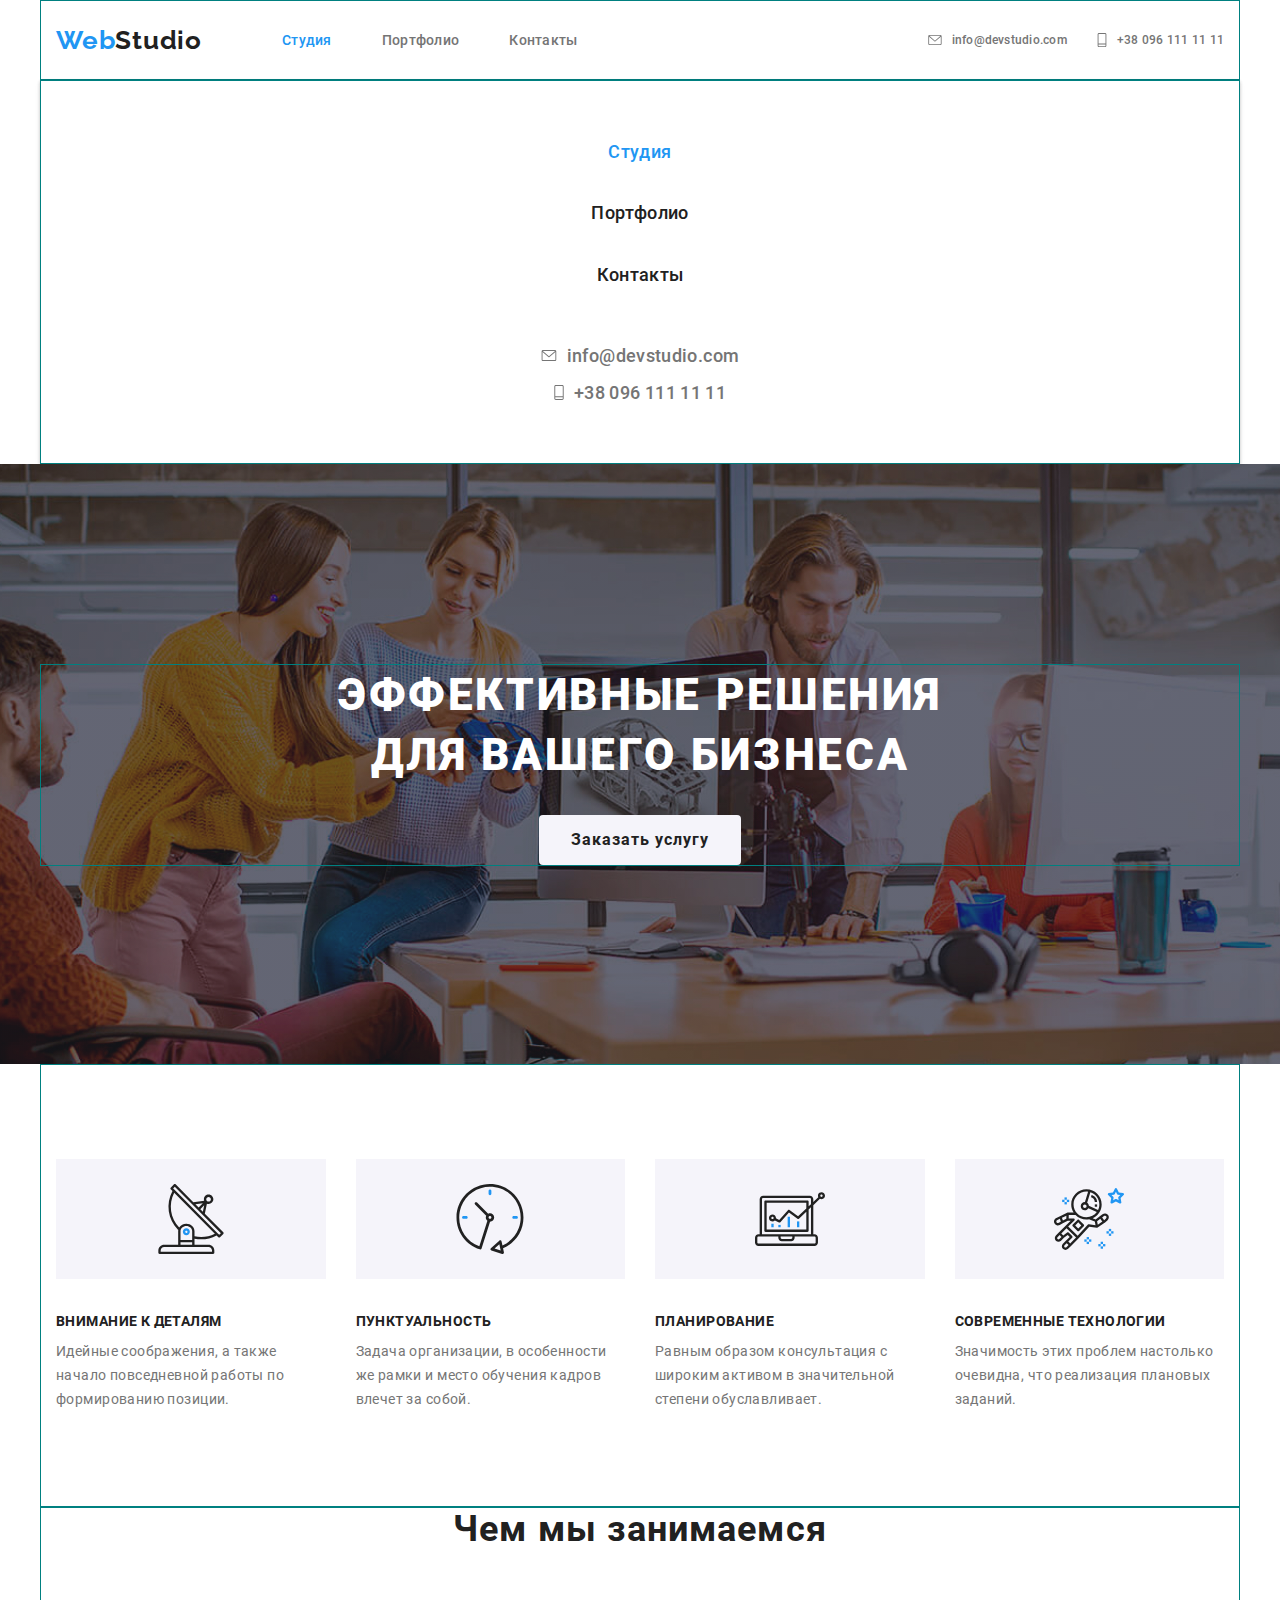
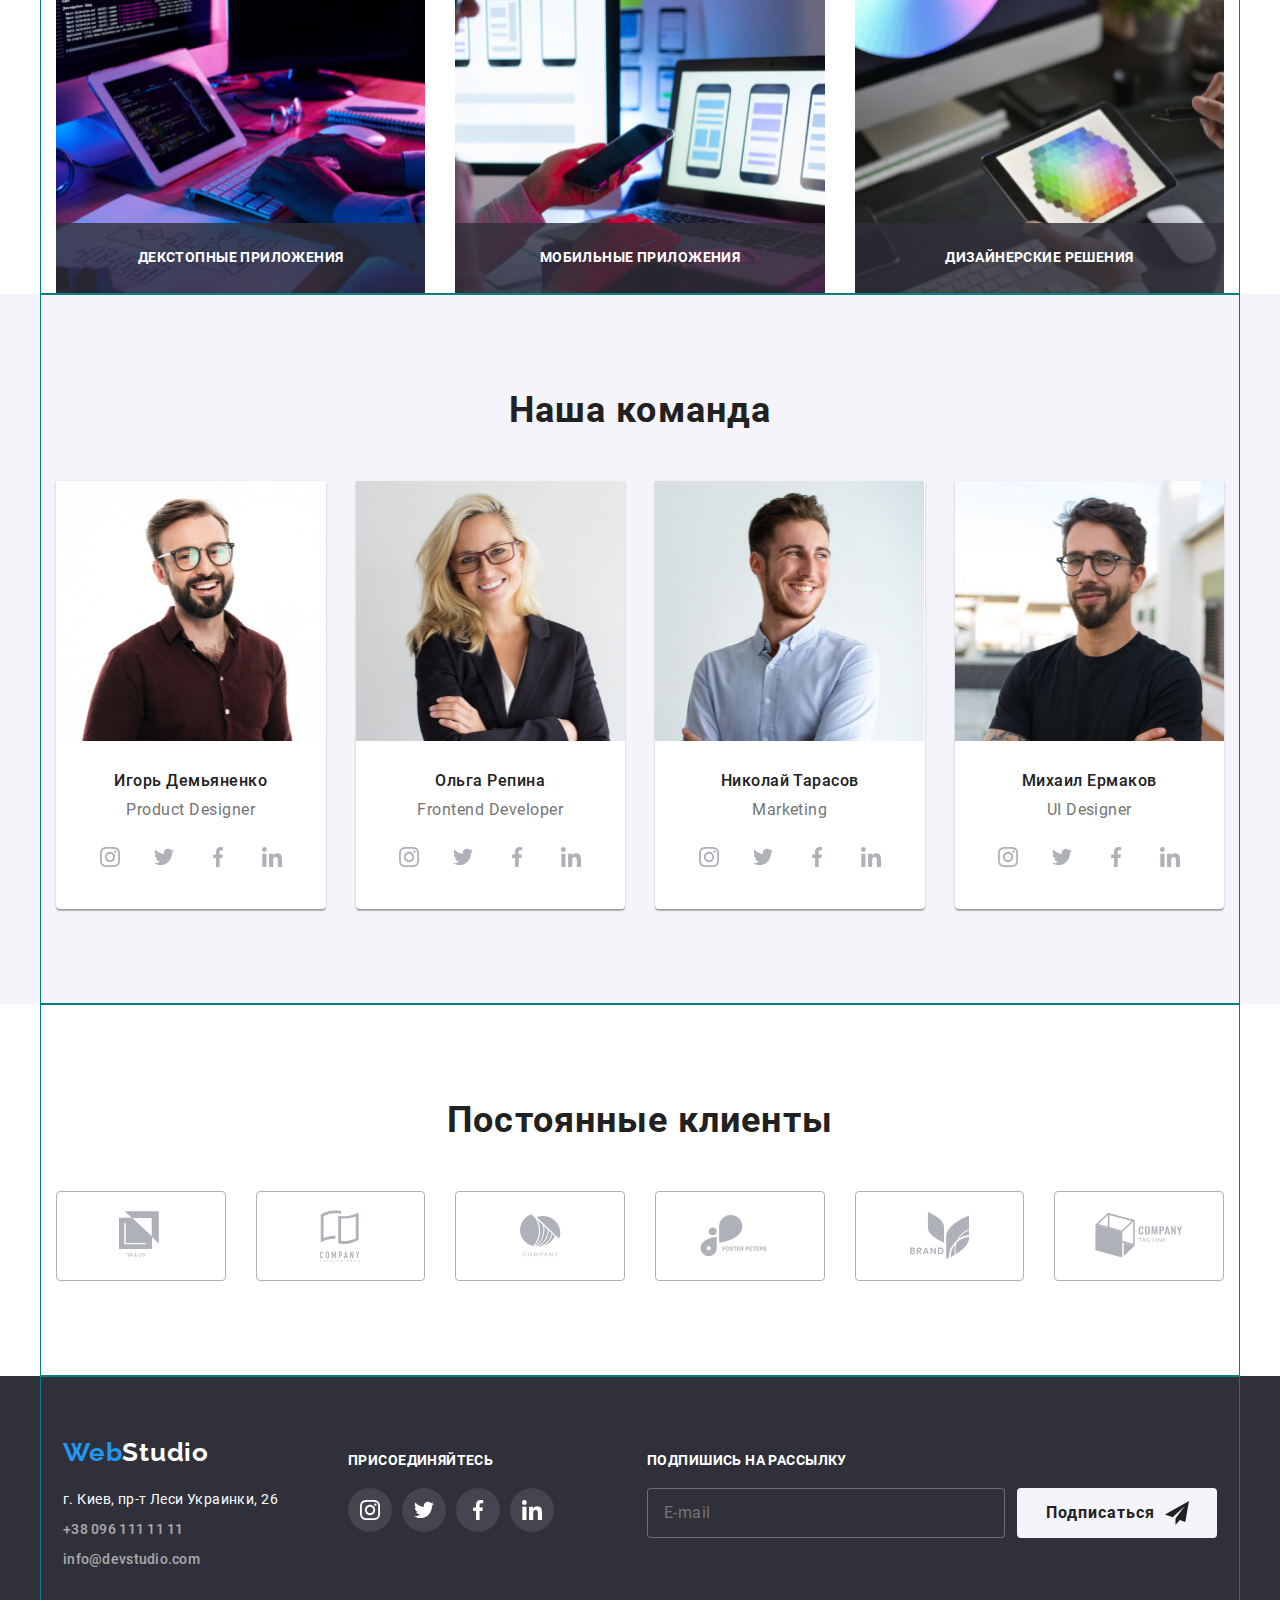
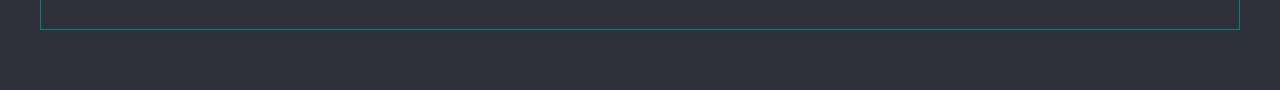
==== commit 0e0d1fc0: "нестанд фотка+портф-моб-меню" ====
--- a/index.html
+++ b/index.html
@@ -174,10 +174,13 @@
                   <label class="admission-contract">
                     <input type="checkbox" class="checkbox" name="admission" />
                     <span class="checkbox-icon"></span>
-                    Соглашаюсь с рассылкой и принимаю
-                    <a href="" lang="ru" class="checkbox-name">
-                      Условия договора</a
-                    >
+                    <span>
+                      Соглашаюсь с рассылкой и принимаю
+
+                      <a href="" lang="ru" class="checkbox-name">
+                        Условия договора</a
+                      >
+                    </span>
                   </label>
                 </div>
                 <div>
@@ -836,7 +839,7 @@
         </div>
       </div>
     </footer>
-    -->
+
     <script src="./js/modalWnd.js" type="text/javascript"></script>
     <script src="./js/menu.js" type="text/javascript"></script>
   </body>
--- a/css/main.min.css
+++ b/css/main.min.css
@@ -1,2 +1,2 @@
-/*! normalize.css v8.0.1 | MIT License | github.com/necolas/normalize.css */html{line-height:1.15;-webkit-text-size-adjust:100%}body{margin:0}main{display:block}h1{font-size:2em;margin:0.67em 0}hr{box-sizing:content-box;height:0;overflow:visible}pre{font-family:monospace, monospace;font-size:1em}a{background-color:transparent}abbr[title]{border-bottom:none;text-decoration:underline;text-decoration:underline dotted}b,strong{font-weight:bolder}code,kbd,samp{font-family:monospace, monospace;font-size:1em}small{font-size:80%}sub,sup{font-size:75%;line-height:0;position:relative;vertical-align:baseline}sub{bottom:-0.25em}sup{top:-0.5em}img{border-style:none}button,input,optgroup,select,textarea{font-family:inherit;font-size:100%;line-height:1.15;margin:0}button,input{overflow:visible}button,select{text-transform:none}button,[type="button"],[type="reset"],[type="submit"]{-webkit-appearance:button}button::-moz-focus-inner,[type="button"]::-moz-focus-inner,[type="reset"]::-moz-focus-inner,[type="submit"]::-moz-focus-inner{border-style:none;padding:0}button:-moz-focusring,[type="button"]:-moz-focusring,[type="reset"]:-moz-focusring,[type="submit"]:-moz-focusring{outline:1px dotted ButtonText}fieldset{padding:0.35em 0.75em 0.625em}legend{box-sizing:border-box;color:inherit;display:table;max-width:100%;padding:0;white-space:normal}progress{vertical-align:baseline}textarea{overflow:auto}[type="checkbox"],[type="radio"]{box-sizing:border-box;padding:0}[type="number"]::-webkit-inner-spin-button,[type="number"]::-webkit-outer-spin-button{height:auto}[type="search"]{-webkit-appearance:textfield;outline-offset:-2px}[type="search"]::-webkit-search-decoration{-webkit-appearance:none}::-webkit-file-upload-button{-webkit-appearance:button;font:inherit}details{display:block}summary{display:list-item}template{display:none}[hidden]{display:none}@font-face{font-family:"Roboto";font-style:normal;font-weight:400;src:url("../fonts/roboto/roboto/roboto-v20-latin_cyrillic-regular.eot");src:local("Roboto"),local("Roboto-Regular"),url("../fonts/roboto/roboto-v20-latin_cyrillic-regular.eot?#iefix") format("embedded-opentype"),url("../fonts/roboto/roboto-v20-latin_cyrillic-regular.woff2") format("woff2"),url("../fonts/roboto/roboto-v20-latin_cyrillic-regular.woff") format("woff"),url("../fonts/roboto/roboto-v20-latin_cyrillic-regular.ttf") format("truetype"),url("../fonts/roboto/roboto-v20-latin_cyrillic-regular.svg#Roboto") format("svg")}@font-face{font-family:"Roboto";font-style:normal;font-weight:500;src:url("../fonts/roboto/roboto-v20-latin_cyrillic-500.eot");src:local("Roboto Medium"),local("Roboto-Medium"),url("../fonts/roboto/roboto-v20-latin_cyrillic-500.eot?#iefix") format("embedded-opentype"),url("../fonts/roboto/roboto-v20-latin_cyrillic-500.woff2") format("woff2"),url("../fonts/roboto/roboto-v20-latin_cyrillic-500.woff") format("woff"),url("../fonts/roboto/roboto-v20-latin_cyrillic-500.ttf") format("truetype"),url("../fonts/roboto/roboto-v20-latin_cyrillic-500.svg#Roboto") format("svg")}@font-face{font-family:"Roboto";font-style:normal;font-weight:700;src:url("../fonts/roboto/roboto-v20-latin_cyrillic-700.eot");src:local("Roboto Bold"),local("Roboto-Bold"),url("../fonts/roboto/roboto-v20-latin_cyrillic-700.eot?#iefix") format("embedded-opentype"),url("../fonts/roboto/roboto-v20-latin_cyrillic-700.woff2") format("woff2"),url("../fonts/roboto/roboto-v20-latin_cyrillic-700.woff") format("woff"),url("../fonts/roboto/roboto-v20-latin_cyrillic-700.ttf") format("truetype"),url("../fonts/roboto/roboto-v20-latin_cyrillic-700.svg#Roboto") format("svg")}@font-face{font-family:"Roboto";font-style:normal;font-weight:900;src:url("../fonts/roboto/roboto-v20-latin_cyrillic-900.eot");src:local("Roboto Black"),local("Roboto-Black"),url("../fonts/roboto/roboto-v20-latin_cyrillic-900.eot?#iefix") format("embedded-opentype"),url("../fonts/roboto/roboto-v20-latin_cyrillic-900.woff2") format("woff2"),url("../fonts/roboto/roboto-v20-latin_cyrillic-900.woff") format("woff"),url("../fonts/roboto/roboto-v20-latin_cyrillic-900.ttf") format("truetype"),url("../fonts/roboto/roboto-v20-latin_cyrillic-900.svg#Roboto") format("svg")}html{box-sizing:border-box}*,*::before,*::after{box-sizing:inherit;outline:1px solid teal}img{display:block;max-width:100%;height:auto}h1,h2,h3,p{margin-top:0}h1,h2{text-align:center}.container{padding-left:15px;padding-right:15px;margin-left:auto;margin-right:auto;margin-top:0;margin-bottom:0;border:1px solid teal}@media screen and (min-width: 480px){.container{width:480px}}@media screen and (min-width: 768px){.container{width:768px}}@media screen and (min-width: 1200px){.container{width:1200px}}body{max-width:100%;margin:auto}.text{color:#757575;font-family:"Roboto",sans-serif;font-style:normal;font-weight:400;font-size:14px;line-height:1.714;letter-spacing:0.03em;margin-bottom:0}.link{color:#757575;text-decoration:none;font-family:"Roboto",sans-serif;font-style:normal;font-weight:500;font-size:14px;line-height:1.17;letter-spacing:0.02em;transition:color 2250ms cubic-bezier(0.4, 0, 0.2, 1)}.link:hover,.link:focus{color:#2196f3;transition:color 2250ms cubic-bezier(0.4, 0, 0.2, 1)}.list{list-style:none;padding:0px;margin:0px}.section-title{margin-top:0px;margin-bottom:30px;font-family:"Roboto",sans-serif;font-style:normal;font-weight:700;font-size:28px;line-height:1.18;letter-spacing:0.03em;color:#212121}@media screen and (min-width: 1200px){.section-title{margin-bottom:50px;font-size:36px;line-height:1.17}}.btn{font-family:"Roboto",sans-serif;font-style:normal;font-weight:500;font-size:16px;line-height:1.62;letter-spacing:0.03em;padding:6px 22px;background-color:#f5f4fa;color:#212121;border-radius:4px;height:38px;border:none;transition:color 2250ms cubic-bezier(0.4, 0, 0.2, 1),background-color 2250ms cubic-bezier(0.4, 0, 0.2, 1),box-shadow 2250ms cubic-bezier(0.4, 0, 0.2, 1)}.btn:hover,.btn:focus{box-shadow:0px 3px 1px rgba(0,0,0,0.1),0px 1px 2px rgba(0,0,0,0.08),0px 2px 2px rgba(0,0,0,0.12);background-color:#2196f3;color:#fff;outline:none;transition:color 2250ms cubic-bezier(0.4, 0, 0.2, 1),background-color 2250ms cubic-bezier(0.4, 0, 0.2, 1),box-shadow 2250ms cubic-bezier(0.4, 0, 0.2, 1)}.header .container{display:flex;justify-content:space-between;align-items:center;height:60px}.main-nav{display:none;align-items:center;justify-content:space-between}.nav{display:flex;align-items:center;flex-grow:1;margin-left:80px}@media screen and (min-width: 768px){flex-grow:1}.site-nav{display:none;align-items:center}.site-nav .item{margin-right:50px}.site-nav .item:last-child{margin-right:0}.site-nav .link{display:flex;padding-bottom:28px;padding-top:28px}.auth-nav{display:none;align-items:center;margin-left:auto;font-size:12px;line-height:1.167}.phone-icon{width:10px;height:14px}.auth-item .link:hover .phone-icon,.auth-item .link:focus .phone-icon{fill:#2196f3;transition:fill 2250ms cubic-bezier(0.4, 0, 0.2, 1)}.envelope-icon{width:14px;height:10px}.auth-item .link:hover .envelope-icon,.auth-item .link:focus .envelope-icon{fill:#2196f3;transition:fill 2250ms cubic-bezier(0.4, 0, 0.2, 1)}.auth-nav .link{display:flex;align-items:center;font-size:12px;line-height:1.167}.menu-icon-svg{display:block;background-size:contain;fill:#212121;transition:fill 2250ms cubic-bezier(0.4, 0, 0.2, 1)}.menu-close-svg{display:block;background-size:contain;fill:#212121;transition:fill 2250ms cubic-bezier(0.4, 0, 0.2, 1)}.mobile-menu-btn .menu-close-svg{display:none}.mobile-menu-btn.is-open .menu-close-svg{display:block}.mobile-menu-btn.is-open .menu-icon-svg{display:none}.mobile-menu-btn{display:none;width:40px;height:40px;margin:0;padding:0;border:none;background-color:transparent}.mobile-menu-btn:hover .menu-close-svg,.mobile-menu-btn:focus .menu-close-svg{fill:#2196f3;transition:fill 2250ms cubic-bezier(0.4, 0, 0.2, 1)}.mobile-menu-btn:hover .menu-icon-svg,.mobile-menu-btn:focus .menu-icon-svg{fill:#2196f3;transition:fill 2250ms cubic-bezier(0.4, 0, 0.2, 1)}@media screen and (max-width: 767px){.mobile-menu-btn{display:block}}.site-nav .link-nav.current{color:#2196f3}.icon-nav{display:inline-block;align-items:center;justify-content:center;margin-right:10px;fill:#757575;transition:fill 2250ms cubic-bezier(0.4, 0, 0.2, 1)}.envelope-icon-menu{width:16px;height:11px}.mobile-auth-item .link:hover .envelope-icon-menu,.mobile-auth-item .link:focus .envelope-icon-menu{fill:#2196f3;transition:fill 2250ms cubic-bezier(0.4, 0, 0.2, 1)}.phone-icon-menu{width:10px;height:15px}.mobile-auth-item .link:hover .phone-icon-menu,.mobile-auth-item .link:focus .phone-icon-menu{fill:#2196f3;transition:fill 2250ms cubic-bezier(0.4, 0, 0.2, 1)}.site-nav-mobile,.auth-nav-mobile{display:inline;text-align:center;transition:color 2250ms cubic-bezier(0.4, 0, 0.2, 1)}.site-nav-mobile .link-nav.current{color:#2196f3}.site-nav-mobile .link-nav:hover,.site-nav-mobile .link-nav:focus{color:#2196f3;transition:color 2250ms cubic-bezier(0.4, 0, 0.2, 1)}.mobile-nav{margin-bottom:60px}.mobile-nav .link{height:21px}.link-nav{position:relative;display:inline-flex}.link-nav::after{content:"";position:absolute;left:0;bottom:-8px;display:block;width:100%;height:4px;border-radius:2px;background-color:#2196f3;transform:scale(0);transition:transform 2250ms cubic-bezier(0.4, 0, 0.2, 1)}.link-nav:focus::after,.link-nav:hover::after{transform:scaleX(1)}.mobile-menu{display:none;padding-top:60px;padding-bottom:60px;box-shadow:0px 4px 8px rgba(0,0,0,0.04),0px 2px 4px rgba(0,0,0,0.08),0px 1px 3px rgba(0,0,0,0.16)}.mobile-menu.is-open{display:block}.mobile-item .link{font-family:"Roboto",sans-serif;font-style:normal;font-weight:500;font-size:18px;line-height:1.167;letter-spacing:0.02em;color:#212121;transition:color 2250ms cubic-bezier(0.4, 0, 0.2, 1)}.mobile-auth-item .link{display:flex;align-items:center;justify-content:center;font-weight:500;font-size:18px;line-height:1.167;letter-spacing:0.02em;transition:color 2250ms cubic-bezier(0.4, 0, 0.2, 1)}.mobile-item:not(:last-child){margin-bottom:40px}.mobile-auth-item:not(:last-child){margin-bottom:16px}@media screen and (min-width: 768px){.header .container{height:80px}.site-nav .link-nav::after{bottom:0}.auth-nav{display:block}.auth-nav .auth-item+.auth-item{margin-top:10px}.main-nav{display:flex}.site-nav{display:flex}}@media screen and (min-width: 1200px){.main-nav{display:flex;align-items:center}.auth-nav{display:flex;align-content:center;margin-left:auto}.auth-nav .link{display:flex;padding-top:21px;padding-bottom:21px}.auth-nav .auth-item+.auth-item{margin-left:30px;margin-top:0}}.logo-style{display:block;font-family:"Raleway", sans-serif;font-style:normal;font-weight:700;font-size:24px;line-height:1.167;letter-spacing:0.03em;color:#212121;height:31px}@media screen and (min-width: 1200px){.logo-style{font-size:26px;line-height:1.19}}.logo-style.footer{color:#fff;margin-bottom:20px}.logo-accent.link{color:#2196f3;font-family:"Raleway", sans-serif;font-style:normal;font-weight:700;font-size:26px;line-height:1.19;letter-spacing:0.03em}.social-icons{display:flex;margin-left:auto;margin-right:auto;text-align:center;justify-content:center;margin-top:16px}.social-icons-link{display:flex;justify-content:center;align-items:center;width:44px;height:44px;background-color:#fff;border-radius:50%;transition:background-color 2250ms cubic-bezier(0.4, 0, 0.2, 1)}.social-icons-link:hover,.social-icons-link:focus{background-color:#2196f3;transition:background-color 2250ms cubic-bezier(0.4, 0, 0.2, 1)}.social-icons-svg{width:20px;height:20px;fill:#afb1b8;transition:fill 2250ms cubic-bezier(0.4, 0, 0.2, 1)}.social-icons-link:hover .social-icons-svg,.social-icons-link:focus .social-icons-svg{fill:#fff;transition:fill 2250ms cubic-bezier(0.4, 0, 0.2, 1)}.social-icons-item:not(:last-child){margin-right:10px}.backdrop{position:fixed;left:0;top:0;width:100%;height:100%;background-color:rgba(0,0,0,0.2);opacity:1;z-index:100;transition:opacity 2250ms cubic-bezier(0.4, 0, 0.2, 1);padding:93px, 15px, 94px;overflow-y:scroll}.backdrop:not(is-hidden) .modal{transform:scale(1) translate(-50%, -50%);transform-origin:left top;transition:transform 2250ms cubic-bezier(0.4, 0, 0.2, 1)}.backdrop.is-hidden .modal{transition:transform 0ms;transform:scale(0) translate(-50%, -50%)}.backdrop.is-hidden{opacity:0;pointer-events:none;transition:opacity 2250ms cubic-bezier(0.4, 0, 0.2, 1)}.modal{padding:40px;position:absolute;top:50%;left:50%;width:100%;max-width:450px;height:609px;background-color:#fff;border-radius:4px;box-shadow:0px 1px 3px rgba(0,0,0,0.12),0px 1px 1px rgba(0,0,0,0.14),0px 2px 1px rgba(0,0,0,0.2)}.modal-form{display:inline-block;width:100%;max-width:450px;font-family:"Roboto",sans-serif;font-style:normal;font-weight:700;font-size:20px;line-height:1.5;text-align:center;letter-spacing:0.03em;color:#212121;margin-bottom:12px}.close-icon{position:absolute;top:0;right:0;width:30px;height:30px;background-color:#fff;border:1px solid rgba(0,0,0,0.1);outline:none;border-radius:50%;text-align:center}.close-icon:hover .close-icons-svg,.close-icon:focus .close-icons-svg{fill:#2196f3;transition:fill 2250ms cubic-bezier(0.4, 0, 0.2, 1)}.close-icons-svg{position:absolute;display:block;background-size:contain;width:11px;height:11px;transform:translate(20%, -50%);transition:fill 2250ms cubic-bezier(0.4, 0, 0.2, 1)}.close-btn{position:absolute;right:8px;top:8px}.btn-send{font-family:"Roboto",sans-serif;font-style:normal;font-weight:700;font-size:16px;line-height:1.87;align-items:center;text-align:center;letter-spacing:0.06em;width:200px;height:50px;padding-top:10px;padding-right:55px;padding-bottom:10px;padding-left:56px;color:#212121;border:none;transition:color 2250ms cubic-bezier(0.4, 0, 0.2, 1),background-color 2250ms cubic-bezier(0.4, 0, 0.2, 1),box-shadow 2250ms cubic-bezier(0.4, 0, 0.2, 1)}.btn-send:hover,.btn-send:focus{background-color:#2196f3;color:#fff;box-shadow:0px 4px 4px rgba(0,0,0,0.15);cursor:pointer;transition:color 2250ms cubic-bezier(0.4, 0, 0.2, 1),background-color 2250ms cubic-bezier(0.4, 0, 0.2, 1),box-shadow 2250ms cubic-bezier(0.4, 0, 0.2, 1)}textarea{resize:none}.form{margin-left:auto;margin-right:auto}.form-field{position:relative;display:flex;flex-direction:column;width:100%;text-align:start;margin-bottom:10px}.form-label{display:inline-block;font-family:"Roboto",sans-serif;font-style:normal;font-weight:400;font-size:12px;line-height:1.167;letter-spacing:0.01em;color:#757575;margin-bottom:4px}.field{display:flex;flex-direction:column;height:120px;margin-bottom:20px;margin-top:4px;padding-top:12px;padding-bottom:12px;padding-right:16px;padding-left:16px;border:1px solid rgba(33,33,33,0.2);border-radius:4px;font-family:"Roboto",sans-serif;font-style:normal;font-weight:400;font-size:14px;line-height:1.143;letter-spacing:0.01em;color:#757575;outline:none;transition:border-color 2250ms cubic-bezier(0.4, 0, 0.2, 1)}.field:focus,.field:not(:placeholder-shown){border-color:#2196f3;transition:border-color 2250ms cubic-bezier(0.4, 0, 0.2, 1)}.form-input{font-family:"Roboto",sans-serif;font-style:normal;font-weight:400;font-size:16px;line-height:1.167;letter-spacing:0.01em;color:#212121;padding:0;margin:0;height:40px;border:1px solid rgba(33,33,33,0.2);border-radius:4px;padding-left:42px;outline:none;transition:border-color 2250ms cubic-bezier(0.4, 0, 0.2, 1)}.form-input:focus,.form-input:not(:placeholder-shown){border-color:#2196f3;transition:border-color 2250ms cubic-bezier(0.4, 0, 0.2, 1)}.comment-field{display:flex;flex-direction:column;text-align:start}.comment-field textarea::placeholder{font-family:"Roboto",sans-serif;font-style:normal;font-weight:400;font-size:14px;line-height:1.143;letter-spacing:0.01em;color:rgba(117,117,117,0.5)}.comment-field:focus,.comment-field:not(:placeholder-shown){transition:border-color 2250ms cubic-bezier(0.4, 0, 0.2, 1)}.icon-modal{position:absolute;display:block;bottom:14px;left:14px;background-size:contain;fill:#212121;transition:fill 2250ms cubic-bezier(0.4, 0, 0.2, 1)}.icon-modal-name{width:12px;height:12px;left:15px}.icon-modal-mail{width:15px;height:12px}.icon-modal-mob{background-size:contain;width:13px;height:13px}.form-input:focus+.icon-modal,.form-input:not(:placeholder-shown)+.icon-modal{fill:#2196f3;transition:fill 2250ms cubic-bezier(0.4, 0, 0.2, 1)}.contract{font-family:"Roboto",sans-serif;font-style:normal;font-weight:400;font-size:12px;line-height:1.167;letter-spacing:0.03em;text-align:start;color:#757575;margin-bottom:30px}.admission-contract{display:flex;flex-wrap:wrap}.checkbox-icon{display:inline-block;width:16px;height:15px;border:1px solid #212121;margin-right:8px;border-radius:2px;background-color:#fff}.checkbox{appearance:none;-moz-appearance:none;-webkit-appearance:none;position:absolute}.checkbox:checked+.checkbox-icon{border-color:#2196f3;background-color:#2196f3;background-image:url(../icons/icon-check.svg);background-size:contain;fill:#fff;background-origin:border-box}.checkbox-name{color:#2196f3;text-decoration:none;border-bottom:1px solid #2196f3}@media screen and (min-width: 1200px){.field{width:448px}.modal{width:528px;height:581px}.modal-form{line-height:1.15}.contract{font-size:14px;line-height:1.71}}.adress{font-family:"Roboto",sans-serif;font-style:normal;font-weight:400;font-size:14px;line-height:1.71;letter-spacing:0.03em;height:81px;margin-bottom:60px}.adress-footer{color:#fff;margin-bottom:0;height:21px}.footer-css{font-family:"Roboto",sans-serif;font-style:normal;font-weight:400;font-size:14px;line-height:1.71;letter-spacing:0.03em;background-color:#2f303a;padding-bottom:60px}.footer-css .container{justify-content:center;padding-bottom:60px}@media screen and (max-width: 1199px){.footer-css .container{text-align:center}}.left-footer{padding-top:60px}.footer-adress{display:inline-block;margin-top:8px}.link-contact{color:rgba(255,255,255,0.6)}.contact-footer{margin-bottom:8px;height:21px}.contact-footer:last-child{margin-bottom:0}.icons-footer{background-color:rgba(255,255,255,0.1);transition:background-color 2250ms cubic-bezier(0.4, 0, 0.2, 1)}.footer-svg{fill:#fff}.social-net{margin-bottom:60px}.social-net .social-icons{display:flex;justify-content:center;align-items:center;margin-top:0;padding:0}.join{display:inline-block;font-family:"Roboto",sans-serif;font-style:normal;font-weight:700;font-size:14px;line-height:1.143;letter-spacing:0.03em;text-transform:uppercase;color:#fff;height:16px;margin-bottom:20px}.subscribe-form{padding:0}.mailing-input{display:inline-block;font-family:"Roboto",sans-serif;font-style:normal;font-weight:400;font-size:16px;line-height:1.25;width:100%;max-width:450px;height:50px;align-items:center;letter-spacing:0.03em;background-color:#2f303a;color:rgba(255,255,255,0.6);border-radius:4px;border:1px solid rgba(255,255,255,0.3);padding-left:16px;padding-right:0;padding-top:0;padding-bottom:0;margin-bottom:20px;outline:none;transition:border-color 2250ms cubic-bezier(0.4, 0, 0.2, 1)}.mailing-input:focus,.mailing-input:not(:placeholder-shown){border-color:#2196f3;transition:border-color 2250ms cubic-bezier(0.4, 0, 0.2, 1)}.mailing-btn{position:relative;font-family:"Roboto",sans-serif;font-style:normal;font-weight:700;font-size:16px;line-height:1.875;text-align:center;letter-spacing:0.06em;padding:10px 32px;background-color:#f5f4fa;color:#212121;border-radius:4px;border-width:0;width:200px;height:50px;padding-left:29px;padding-right:62px;padding-top:10px;padding-bottom:10px;transition:background-color 2250ms cubic-bezier(0.4, 0, 0.2, 1),color 2250ms cubic-bezier(0.4, 0, 0.2, 1),box-shadow 2250ms cubic-bezier(0.4, 0, 0.2, 1)}.mailing-btn:hover,.mailing-btn:focus{background-color:#2196f3;color:#fff;outline:none;box-shadow:0px 4px 4px rgba(0,0,0,0.15);transition:background-color 2250ms cubic-bezier(0.4, 0, 0.2, 1),color 2250ms cubic-bezier(0.4, 0, 0.2, 1),box-shadow 2250ms cubic-bezier(0.4, 0, 0.2, 1)}.mailing-btn:hover .send-icon,.mailing-btn:focus .send-icon{fill:#fff;transition:fill 2250ms cubic-bezier(0.4, 0, 0.2, 1)}.send-icon{position:absolute;right:28px;bottom:13px;width:24px;height:24px;fill:#212121;transition:fill 2250ms cubic-bezier(0.4, 0, 0.2, 1)}@media screen and (max-width: 1199px){.footer-tablet{text-align:center}}@media screen and (min-width: 768px){.footer-tablet{display:flex;justify-content:center}.social-net{margin-left:165px;padding-top:65px}.subscribe-form{display:flex;flex-direction:column;align-items:center}}@media screen and (min-width: 1200px){.footer-css .container{display:flex}.footer-adress{margin-top:9px}.contact-footer{margin-bottom:9px}.adress{margin-bottom:0}.social-net{margin-left:70px;padding-top:72px;margin-bottom:0}.mailing-btn{margin-left:12px}.subscribe{margin-left:93px;margin-right:0;padding-top:72px}.mailing-input{width:358px;margin-bottom:0}.subscribe-form{flex-direction:row;justify-content:center;align-items:center;text-align:center}}.hero{max-width:1600px;margin-left:auto;margin-right:auto;background-size:cover;background-repeat:no-repeat;background-position:center;background-color:#2f303a;text-align:center;padding-bottom:118px;padding-top:118px;height:400px}.main-title{display:block;max-width:360px;margin-top:0px;margin-bottom:30px;margin-left:auto;margin-right:auto;color:#fff;font-family:"Roboto",sans-serif;font-style:normal;font-weight:900;font-size:26px;line-height:1.615;text-align:center;letter-spacing:0.06em;text-transform:uppercase}.btn-service{font-family:"Roboto",sans-serif;font-style:normal;font-weight:700;font-size:16px;line-height:1.875;text-align:center;letter-spacing:0.06em;padding:10px 32px;background-color:#f5f4fa;color:#212121;border-radius:4px;border-width:0;height:50px}.btn-service:hover,.btn-service:focus{background-color:#2196f3;color:#fff;outline:none;transition:background-color 2250ms cubic-bezier(0.4, 0, 0.2, 1),color 2250ms cubic-bezier(0.4, 0, 0.2, 1)}@media screen and (max-width: 767px){.hero{background-image:linear-gradient(to right, rgba(47,48,58,0.4), rgba(47,48,58,0.4)),url(../img/hero-img/hero-phone@1.jpg)}}@media screen and (max-width: 767px) and (min-device-pixel-ratio: 2), screen and (max-width: 767px) and (-webkit-min-device-pixel-ratio: 2), screen and (max-width: 767px) and (-o-min-device-pixel-ratio: 2 / 1), screen and (max-width: 767px) and (min-resolution: 192dpi), screen and (max-width: 767px) and (min-resolution: 2dppx){.hero{background-image:linear-gradient(to right, rgba(47,48,58,0.4), rgba(47,48,58,0.4)),url(../img/hero-img/hero-phone@2.jpg)}}@media screen and (min-width: 768px){.hero{background-image:linear-gradient(to right, rgba(47,48,58,0.4), rgba(47,48,58,0.4)),url(../img/hero-img/hero-tabl@1.jpg)}}@media screen and (min-width: 768px) and (min-device-pixel-ratio: 2), screen and (min-width: 768px) and (-webkit-min-device-pixel-ratio: 2), screen and (min-width: 768px) and (-o-min-device-pixel-ratio: 2 / 1), screen and (min-width: 768px) and (min-resolution: 192dpi), screen and (min-width: 768px) and (min-resolution: 2dppx){.hero{background-image:linear-gradient(to right, rgba(47,48,58,0.4), rgba(47,48,58,0.4)),url(../img/hero-img/hero-tabl@2.jpg)}}@media screen and (min-width: 1200px){.hero{padding-bottom:200px;padding-top:200px;height:600px;background-image:linear-gradient(to right, rgba(47,48,58,0.4), rgba(47,48,58,0.4)),url(../img/hero-img/hero-desk@1.jpg)}}@media screen and (min-width: 1200px) and (min-device-pixel-ratio: 2), screen and (min-width: 1200px) and (-webkit-min-device-pixel-ratio: 2), screen and (min-width: 1200px) and (-o-min-device-pixel-ratio: 2 / 1), screen and (min-width: 1200px) and (min-resolution: 192dpi), screen and (min-width: 1200px) and (min-resolution: 2dppx){.hero{background-image:linear-gradient(to right, rgba(47,48,58,0.4), rgba(47,48,58,0.4)),url(../img/hero-img/hero-desk@2.jpg)}}@media screen and (min-width: 1200px){.main-title{font-size:44px;line-height:1.364;max-width:696px}}.advantages .container{padding-top:60px;padding-bottom:60px}.title-advantages{color:#212121;font-family:"Roboto",sans-serif;font-style:normal;font-weight:700;font-size:14px;line-height:1.14;letter-spacing:0.03em;text-transform:uppercase;margin-bottom:10px;height:16px}@media screen and (max-width: 767px){.item-text:not(:last-child){margin-bottom:30px}}.item-text::before{content:" ";display:inline-block;width:100%;height:120px;background-color:#f5f4fa;margin-bottom:30px;background-repeat:no-repeat;background-position:center}.antenna-icon::before{background-image:url(../icons/antenna.svg)}.clock-icon::before{background-image:url(../icons/clock.svg)}.diagram-icon::before{background-image:url(../icons/diagram.svg)}.austranaut-icon::before{background-image:url(../icons/astronaut.svg)}@media screen and (min-width: 768px){.advantages .list{display:flex;flex-wrap:wrap;justify-content:space-between;margin:-15px}.item-text{width:calc((100% - 60px) / 2);margin:15px}}@media screen and (min-width: 1200px){.advantages .container{padding-top:94px;padding-bottom:94px}.item-text{width:calc((100% - 4 * 30px) / 4);margin:15px}}.employment .container{display:none}.list .directions{width:calc((100% - 60px) / 3);margin-right:30px}.directions{position:relative}.directions:last-child{margin-right:0}.title-card{position:absolute;left:0;bottom:0;display:block;margin-bottom:0;padding-top:27px;padding-bottom:27px;width:100%;height:70px;text-align:center;justify-content:center;background-color:rgba(47,48,58,0.8);color:#fff}@media screen and (min-width: 1200px){.employment .container{display:block}.employment-list{display:flex}}.title-name{color:#212121;font-family:"Roboto",sans-serif;font-style:normal;font-weight:500;font-size:16px;line-height:1.19;letter-spacing:0.03em;margin-top:30px;margin-bottom:0;height:19px}.section-staff{background-color:#f5f4fa}.section-staff .container{padding-top:60px;padding-bottom:60px}.profession{color:#757575;font-family:"Roboto",sans-serif;font-style:normal;font-weight:400;font-size:16px;line-height:1.19;letter-spacing:0.03em;margin-top:10px;margin-bottom:0;height:19px}.team-item{width:100%;max-width:450px;text-align:center;margin-left:auto;background:#ffffff;border-radius:0px 0px 4px 4px;padding-bottom:24px;box-shadow:0px 1px 3px rgba(0,0,0,0.12),0px 1px 1px rgba(0,0,0,0.14),0px 2px 1px rgba(0,0,0,0.2)}@media screen and (max-width: 767px){.team-item:last-child{margin-top:60px}.team-item:last-child:not(:last-child){margin-bottom:30px}}@media screen and (min-width: 768px){.list-person{display:flex;flex-wrap:wrap;justify-content:space-between;padding:0;margin:-15px}.team-item{display:block;width:calc((100% - 60px) / 2);margin:15px}}@media screen and (min-width: 1200px){.section-staff .container{padding-top:94px;padding-bottom:94px}.team-item{padding-bottom:30px;width:calc((100% - 8 * 15px) / 4)}}.clients-list{display:flex;flex-wrap:wrap;justify-content:space-between;padding:0;margin:-15px}.link.client-link{display:flex;flex-wrap:wrap;justify-content:center;align-items:center;height:90px;border:1px solid #afb1b8;border-radius:4px;transition:border 2250ms cubic-bezier(0.4, 0, 0.2, 1)}.link.client-link:hover,.link.client-link:focus{border:1px solid #2196f3;transition:border 2250ms cubic-bezier(0.4, 0, 0.2, 1)}.client-item{display:block;width:calc((100% - 60px) / 2);padding:0;margin:15px}.client-icons-svg{fill:#afb1b8;display:inline-block;transition:fill 2250ms cubic-bezier(0.4, 0, 0.2, 1)}.link.client-link:hover .client-icons-svg,.link.client-link:focus .client-icons-svg{fill:#2196f3;transition:fill 2250ms cubic-bezier(0.4, 0, 0.2, 1)}.first-client{width:44px;height:49px}.second-client{width:40px;height:52px}.third-client{width:41px;height:43px}.fourth-client{width:80px;height:42px}.fifth-client{width:59px;height:47px}.sixth-client{width:88px;height:45px}.our-clients .container{padding-top:60px;padding-bottom:60px}@media screen and (min-width: 768px){.client-item{width:calc((100% - 90px) / 3)}}@media screen and (min-width: 1200px){.client-item{width:calc((100% - 12 * 15px) / 6)}.our-clients .container{padding-top:94px;padding-bottom:94px}}
+/*! normalize.css v8.0.1 | MIT License | github.com/necolas/normalize.css */html{line-height:1.15;-webkit-text-size-adjust:100%}body{margin:0}main{display:block}h1{font-size:2em;margin:0.67em 0}hr{box-sizing:content-box;height:0;overflow:visible}pre{font-family:monospace, monospace;font-size:1em}a{background-color:transparent}abbr[title]{border-bottom:none;text-decoration:underline;text-decoration:underline dotted}b,strong{font-weight:bolder}code,kbd,samp{font-family:monospace, monospace;font-size:1em}small{font-size:80%}sub,sup{font-size:75%;line-height:0;position:relative;vertical-align:baseline}sub{bottom:-0.25em}sup{top:-0.5em}img{border-style:none}button,input,optgroup,select,textarea{font-family:inherit;font-size:100%;line-height:1.15;margin:0}button,input{overflow:visible}button,select{text-transform:none}button,[type="button"],[type="reset"],[type="submit"]{-webkit-appearance:button}button::-moz-focus-inner,[type="button"]::-moz-focus-inner,[type="reset"]::-moz-focus-inner,[type="submit"]::-moz-focus-inner{border-style:none;padding:0}button:-moz-focusring,[type="button"]:-moz-focusring,[type="reset"]:-moz-focusring,[type="submit"]:-moz-focusring{outline:1px dotted ButtonText}fieldset{padding:0.35em 0.75em 0.625em}legend{box-sizing:border-box;color:inherit;display:table;max-width:100%;padding:0;white-space:normal}progress{vertical-align:baseline}textarea{overflow:auto}[type="checkbox"],[type="radio"]{box-sizing:border-box;padding:0}[type="number"]::-webkit-inner-spin-button,[type="number"]::-webkit-outer-spin-button{height:auto}[type="search"]{-webkit-appearance:textfield;outline-offset:-2px}[type="search"]::-webkit-search-decoration{-webkit-appearance:none}::-webkit-file-upload-button{-webkit-appearance:button;font:inherit}details{display:block}summary{display:list-item}template{display:none}[hidden]{display:none}@font-face{font-family:"Roboto";font-style:normal;font-weight:400;src:url("../fonts/roboto/roboto/roboto-v20-latin_cyrillic-regular.eot");src:local("Roboto"),local("Roboto-Regular"),url("../fonts/roboto/roboto-v20-latin_cyrillic-regular.eot?#iefix") format("embedded-opentype"),url("../fonts/roboto/roboto-v20-latin_cyrillic-regular.woff2") format("woff2"),url("../fonts/roboto/roboto-v20-latin_cyrillic-regular.woff") format("woff"),url("../fonts/roboto/roboto-v20-latin_cyrillic-regular.ttf") format("truetype"),url("../fonts/roboto/roboto-v20-latin_cyrillic-regular.svg#Roboto") format("svg")}@font-face{font-family:"Roboto";font-style:normal;font-weight:500;src:url("../fonts/roboto/roboto-v20-latin_cyrillic-500.eot");src:local("Roboto Medium"),local("Roboto-Medium"),url("../fonts/roboto/roboto-v20-latin_cyrillic-500.eot?#iefix") format("embedded-opentype"),url("../fonts/roboto/roboto-v20-latin_cyrillic-500.woff2") format("woff2"),url("../fonts/roboto/roboto-v20-latin_cyrillic-500.woff") format("woff"),url("../fonts/roboto/roboto-v20-latin_cyrillic-500.ttf") format("truetype"),url("../fonts/roboto/roboto-v20-latin_cyrillic-500.svg#Roboto") format("svg")}@font-face{font-family:"Roboto";font-style:normal;font-weight:700;src:url("../fonts/roboto/roboto-v20-latin_cyrillic-700.eot");src:local("Roboto Bold"),local("Roboto-Bold"),url("../fonts/roboto/roboto-v20-latin_cyrillic-700.eot?#iefix") format("embedded-opentype"),url("../fonts/roboto/roboto-v20-latin_cyrillic-700.woff2") format("woff2"),url("../fonts/roboto/roboto-v20-latin_cyrillic-700.woff") format("woff"),url("../fonts/roboto/roboto-v20-latin_cyrillic-700.ttf") format("truetype"),url("../fonts/roboto/roboto-v20-latin_cyrillic-700.svg#Roboto") format("svg")}@font-face{font-family:"Roboto";font-style:normal;font-weight:900;src:url("../fonts/roboto/roboto-v20-latin_cyrillic-900.eot");src:local("Roboto Black"),local("Roboto-Black"),url("../fonts/roboto/roboto-v20-latin_cyrillic-900.eot?#iefix") format("embedded-opentype"),url("../fonts/roboto/roboto-v20-latin_cyrillic-900.woff2") format("woff2"),url("../fonts/roboto/roboto-v20-latin_cyrillic-900.woff") format("woff"),url("../fonts/roboto/roboto-v20-latin_cyrillic-900.ttf") format("truetype"),url("../fonts/roboto/roboto-v20-latin_cyrillic-900.svg#Roboto") format("svg")}html{box-sizing:border-box}*,*::before,*::after{box-sizing:inherit}img{display:block;max-width:100%;height:auto}h1,h2,h3,p{margin-top:0}h1,h2{text-align:center}.container{padding-left:15px;padding-right:15px;margin-left:auto;margin-right:auto;margin-top:0;margin-bottom:0;border:1px solid teal}@media screen and (min-width: 480px){.container{width:480px}}@media screen and (min-width: 768px){.container{width:768px}}@media screen and (min-width: 1200px){.container{width:1200px}}body{max-width:100%;margin:auto}.text{color:#757575;font-family:"Roboto",sans-serif;font-style:normal;font-weight:400;font-size:14px;line-height:1.714;letter-spacing:0.03em;margin-bottom:0}.link{color:#757575;text-decoration:none;font-family:"Roboto",sans-serif;font-style:normal;font-weight:500;font-size:14px;line-height:1.17;letter-spacing:0.02em;transition:color 2250ms cubic-bezier(0.4, 0, 0.2, 1)}.link:hover,.link:focus{color:#2196f3;transition:color 2250ms cubic-bezier(0.4, 0, 0.2, 1)}.list{list-style:none;padding:0px;margin:0px}.section-title{margin-top:0px;margin-bottom:30px;font-family:"Roboto",sans-serif;font-style:normal;font-weight:700;font-size:28px;line-height:1.18;letter-spacing:0.03em;color:#212121}@media screen and (min-width: 1200px){.section-title{margin-bottom:50px;font-size:36px;line-height:1.17}}.btn{font-family:"Roboto",sans-serif;font-style:normal;font-weight:500;font-size:16px;line-height:1.62;letter-spacing:0.03em;padding:6px 22px;background-color:#f5f4fa;color:#212121;border-radius:4px;height:38px;border:none;transition:color 2250ms cubic-bezier(0.4, 0, 0.2, 1),background-color 2250ms cubic-bezier(0.4, 0, 0.2, 1),box-shadow 2250ms cubic-bezier(0.4, 0, 0.2, 1)}.btn:hover,.btn:focus{box-shadow:0px 3px 1px rgba(0,0,0,0.1),0px 1px 2px rgba(0,0,0,0.08),0px 2px 2px rgba(0,0,0,0.12);background-color:#2196f3;color:#fff;outline:none;transition:color 2250ms cubic-bezier(0.4, 0, 0.2, 1),background-color 2250ms cubic-bezier(0.4, 0, 0.2, 1),box-shadow 2250ms cubic-bezier(0.4, 0, 0.2, 1)}.header .container{display:flex;justify-content:space-between;align-items:center;height:60px}.main-nav{display:none;align-items:center;justify-content:space-between}.nav{display:flex;align-items:center;flex-grow:1;margin-left:80px}@media screen and (min-width: 768px){flex-grow:1}.site-nav{display:none;align-items:center}.site-nav .item{margin-right:50px}.site-nav .item:last-child{margin-right:0}.site-nav .link{display:flex;padding-bottom:28px;padding-top:28px}.auth-nav{display:none;align-items:center;margin-left:auto;font-size:12px;line-height:1.167}.phone-icon{width:10px;height:14px}.auth-item .link:hover .phone-icon,.auth-item .link:focus .phone-icon{fill:#2196f3;transition:fill 2250ms cubic-bezier(0.4, 0, 0.2, 1)}.envelope-icon{width:14px;height:10px}.auth-item .link:hover .envelope-icon,.auth-item .link:focus .envelope-icon{fill:#2196f3;transition:fill 2250ms cubic-bezier(0.4, 0, 0.2, 1)}.auth-nav .link{display:flex;align-items:center;font-size:12px;line-height:1.167}.menu-icon-svg{display:block;background-size:contain;fill:#212121;transition:fill 2250ms cubic-bezier(0.4, 0, 0.2, 1)}.menu-close-svg{display:block;background-size:contain;fill:#212121;transition:fill 2250ms cubic-bezier(0.4, 0, 0.2, 1)}.mobile-menu-btn .menu-close-svg{display:none}.mobile-menu-btn.is-open .menu-close-svg{display:block}.mobile-menu-btn.is-open .menu-icon-svg{display:none}.mobile-menu-btn{display:none;width:40px;height:40px;margin:0;padding:0;border:none;background-color:transparent}.mobile-menu-btn:hover .menu-close-svg,.mobile-menu-btn:focus .menu-close-svg{fill:#2196f3;transition:fill 2250ms cubic-bezier(0.4, 0, 0.2, 1)}.mobile-menu-btn:hover .menu-icon-svg,.mobile-menu-btn:focus .menu-icon-svg{fill:#2196f3;transition:fill 2250ms cubic-bezier(0.4, 0, 0.2, 1)}@media screen and (max-width: 767px){.mobile-menu-btn{display:block}}.site-nav .link-nav.current{color:#2196f3}.icon-nav{display:inline-block;align-items:center;justify-content:center;margin-right:10px;fill:#757575;transition:fill 2250ms cubic-bezier(0.4, 0, 0.2, 1)}.envelope-icon-menu{width:16px;height:11px}.mobile-auth-item .link:hover .envelope-icon-menu,.mobile-auth-item .link:focus .envelope-icon-menu{fill:#2196f3;transition:fill 2250ms cubic-bezier(0.4, 0, 0.2, 1)}.phone-icon-menu{width:10px;height:15px}.mobile-auth-item .link:hover .phone-icon-menu,.mobile-auth-item .link:focus .phone-icon-menu{fill:#2196f3;transition:fill 2250ms cubic-bezier(0.4, 0, 0.2, 1)}.site-nav-mobile,.auth-nav-mobile{display:inline;text-align:center;transition:color 2250ms cubic-bezier(0.4, 0, 0.2, 1)}.site-nav-mobile .link-nav.current{color:#2196f3}.site-nav-mobile .link-nav:hover,.site-nav-mobile .link-nav:focus{color:#2196f3;transition:color 2250ms cubic-bezier(0.4, 0, 0.2, 1)}.mobile-nav{margin-bottom:60px}.mobile-nav .link{height:21px}.link-nav{position:relative;display:inline-flex}.link-nav::after{content:"";position:absolute;left:0;bottom:-8px;display:block;width:100%;height:4px;border-radius:2px;background-color:#2196f3;transform:scale(0);transition:transform 2250ms cubic-bezier(0.4, 0, 0.2, 1)}.link-nav:focus::after,.link-nav:hover::after{transform:scaleX(1)}.mobile-menu{display:none;padding-top:60px;padding-bottom:60px;box-shadow:0px 4px 8px rgba(0,0,0,0.04),0px 2px 4px rgba(0,0,0,0.08),0px 1px 3px rgba(0,0,0,0.16)}.mobile-menu.is-open{display:block}.mobile-item .link{font-family:"Roboto",sans-serif;font-style:normal;font-weight:500;font-size:18px;line-height:1.167;letter-spacing:0.02em;color:#212121;transition:color 2250ms cubic-bezier(0.4, 0, 0.2, 1)}.mobile-auth-item .link{display:flex;align-items:center;justify-content:center;font-weight:500;font-size:18px;line-height:1.167;letter-spacing:0.02em;transition:color 2250ms cubic-bezier(0.4, 0, 0.2, 1)}.mobile-item:not(:last-child){margin-bottom:40px}.mobile-auth-item:not(:last-child){margin-bottom:16px}@media screen and (min-width: 768px){.header .container{height:80px}.site-nav .link-nav::after{bottom:0}.auth-nav{display:block}.auth-nav .auth-item+.auth-item{margin-top:10px}.main-nav{display:flex}.site-nav{display:flex}}@media screen and (min-width: 1200px){.main-nav{display:flex;align-items:center}.auth-nav{display:flex;align-content:center;margin-left:auto}.auth-nav .link{display:flex;padding-top:21px;padding-bottom:21px}.auth-nav .auth-item+.auth-item{margin-left:30px;margin-top:0}}.logo-style{display:block;font-family:"Raleway", sans-serif;font-style:normal;font-weight:700;font-size:24px;line-height:1.167;letter-spacing:0.03em;color:#212121;height:31px}@media screen and (min-width: 1200px){.logo-style{font-size:26px;line-height:1.19}}.logo-style.footer{color:#fff;margin-bottom:20px}.logo-accent.link{color:#2196f3;font-family:"Raleway", sans-serif;font-style:normal;font-weight:700;font-size:26px;line-height:1.19;letter-spacing:0.03em}.social-icons{display:flex;margin-left:auto;margin-right:auto;text-align:center;justify-content:center;margin-top:16px}.social-icons-link{display:flex;justify-content:center;align-items:center;width:44px;height:44px;background-color:#fff;border-radius:50%;transition:background-color 2250ms cubic-bezier(0.4, 0, 0.2, 1)}.social-icons-link:hover,.social-icons-link:focus{background-color:#2196f3;transition:background-color 2250ms cubic-bezier(0.4, 0, 0.2, 1)}.social-icons-svg{width:20px;height:20px;fill:#afb1b8;transition:fill 2250ms cubic-bezier(0.4, 0, 0.2, 1)}.social-icons-link:hover .social-icons-svg,.social-icons-link:focus .social-icons-svg{fill:#fff;transition:fill 2250ms cubic-bezier(0.4, 0, 0.2, 1)}.social-icons-item:not(:last-child){margin-right:10px}.backdrop{position:fixed;left:0;top:0;width:100%;height:100%;background-color:rgba(0,0,0,0.2);opacity:1;z-index:100;transition:opacity 2250ms cubic-bezier(0.4, 0, 0.2, 1);padding:93px, 15px, 94px;overflow-y:scroll}.backdrop:not(is-hidden) .modal{transform:scale(1) translate(-50%, -50%);transform-origin:left top;transition:transform 2250ms cubic-bezier(0.4, 0, 0.2, 1)}.backdrop.is-hidden .modal{transition:transform 0ms;transform:scale(0) translate(-50%, -50%)}.backdrop.is-hidden{opacity:0;pointer-events:none;transition:opacity 2250ms cubic-bezier(0.4, 0, 0.2, 1)}.modal{padding:40px;position:absolute;top:50%;left:50%;width:100%;max-width:450px;height:609px;background-color:#fff;border-radius:4px;box-shadow:0px 1px 3px rgba(0,0,0,0.12),0px 1px 1px rgba(0,0,0,0.14),0px 2px 1px rgba(0,0,0,0.2)}.modal-form{display:inline-block;width:100%;max-width:450px;font-family:"Roboto",sans-serif;font-style:normal;font-weight:700;font-size:20px;line-height:1.5;text-align:center;letter-spacing:0.03em;color:#212121;margin-bottom:12px}.close-icon{position:absolute;top:0;right:0;width:30px;height:30px;background-color:#fff;border:1px solid rgba(0,0,0,0.1);outline:none;border-radius:50%;text-align:center}.close-icon:hover .close-icons-svg,.close-icon:focus .close-icons-svg{fill:#2196f3;transition:fill 2250ms cubic-bezier(0.4, 0, 0.2, 1)}.close-icons-svg{position:absolute;display:block;background-size:contain;width:11px;height:11px;transform:translate(20%, -50%);transition:fill 2250ms cubic-bezier(0.4, 0, 0.2, 1)}.close-btn{position:absolute;right:8px;top:8px}.btn-send{font-family:"Roboto",sans-serif;font-style:normal;font-weight:700;font-size:16px;line-height:1.87;align-items:center;text-align:center;letter-spacing:0.06em;width:200px;height:50px;padding-top:10px;padding-right:55px;padding-bottom:10px;padding-left:56px;color:#212121;border:none;transition:color 2250ms cubic-bezier(0.4, 0, 0.2, 1),background-color 2250ms cubic-bezier(0.4, 0, 0.2, 1),box-shadow 2250ms cubic-bezier(0.4, 0, 0.2, 1)}.btn-send:hover,.btn-send:focus{background-color:#2196f3;color:#fff;box-shadow:0px 4px 4px rgba(0,0,0,0.15);cursor:pointer;transition:color 2250ms cubic-bezier(0.4, 0, 0.2, 1),background-color 2250ms cubic-bezier(0.4, 0, 0.2, 1),box-shadow 2250ms cubic-bezier(0.4, 0, 0.2, 1)}textarea{resize:none}.form{margin-left:auto;margin-right:auto}.form-field{position:relative;display:flex;flex-direction:column;width:100%;text-align:start;margin-bottom:10px}.form-label{display:inline-block;font-family:"Roboto",sans-serif;font-style:normal;font-weight:400;font-size:12px;line-height:1.167;letter-spacing:0.01em;color:#757575;margin-bottom:4px}.field{display:flex;flex-direction:column;height:120px;margin-bottom:20px;margin-top:4px;padding-top:12px;padding-bottom:12px;padding-right:16px;padding-left:16px;border:1px solid rgba(33,33,33,0.2);border-radius:4px;font-family:"Roboto",sans-serif;font-style:normal;font-weight:400;font-size:14px;line-height:1.143;letter-spacing:0.01em;color:#757575;outline:none;transition:border-color 2250ms cubic-bezier(0.4, 0, 0.2, 1)}.field:focus,.field:not(:placeholder-shown){border-color:#2196f3;transition:border-color 2250ms cubic-bezier(0.4, 0, 0.2, 1)}.form-input{font-family:"Roboto",sans-serif;font-style:normal;font-weight:400;font-size:16px;line-height:1.167;letter-spacing:0.01em;color:#212121;padding:0;margin:0;height:40px;border:1px solid rgba(33,33,33,0.2);border-radius:4px;padding-left:42px;outline:none;transition:border-color 2250ms cubic-bezier(0.4, 0, 0.2, 1)}.form-input:focus,.form-input:not(:placeholder-shown){border-color:#2196f3;transition:border-color 2250ms cubic-bezier(0.4, 0, 0.2, 1)}.comment-field{display:flex;flex-direction:column;text-align:start}.comment-field textarea::placeholder{font-family:"Roboto",sans-serif;font-style:normal;font-weight:400;font-size:14px;line-height:1.143;letter-spacing:0.01em;color:rgba(117,117,117,0.5)}.comment-field:focus,.comment-field:not(:placeholder-shown){transition:border-color 2250ms cubic-bezier(0.4, 0, 0.2, 1)}.icon-modal{position:absolute;display:block;bottom:14px;left:14px;background-size:contain;fill:#212121;transition:fill 2250ms cubic-bezier(0.4, 0, 0.2, 1)}.icon-modal-name{width:12px;height:12px;left:15px}.icon-modal-mail{width:15px;height:12px}.icon-modal-mob{background-size:contain;width:13px;height:13px}.form-input:focus+.icon-modal,.form-input:not(:placeholder-shown)+.icon-modal{fill:#2196f3;transition:fill 2250ms cubic-bezier(0.4, 0, 0.2, 1)}.contract{font-family:"Roboto",sans-serif;font-style:normal;font-weight:400;font-size:12px;line-height:1.167;letter-spacing:0.03em;text-align:start;color:#757575;margin-bottom:30px}.admission-contract{display:flex;flex-wrap:wrap;align-items:center}.checkbox-icon{display:inline-block;width:16px;height:15px;border:1px solid #212121;margin-right:8px;border-radius:2px;background-color:#fff}.checkbox{appearance:none;-moz-appearance:none;-webkit-appearance:none;position:absolute}.checkbox:checked+.checkbox-icon{border-color:#2196f3;background-color:#2196f3;background-image:url(../icons/icon-check.svg);background-size:contain;fill:#fff;background-origin:border-box}.checkbox-name{color:#2196f3;text-decoration:none;border-bottom:1px solid #2196f3}@media screen and (min-width: 1200px){.field{width:448px}.modal{max-width:528px;height:581px}.modal-form{line-height:1.15}.contract{font-size:14px;line-height:1.71}}.adress{font-family:"Roboto",sans-serif;font-style:normal;font-weight:400;font-size:14px;line-height:1.71;letter-spacing:0.03em;height:81px;margin-bottom:60px}.adress-footer{color:#fff;margin-bottom:0;height:21px}.footer-css{font-family:"Roboto",sans-serif;font-style:normal;font-weight:400;font-size:14px;line-height:1.71;letter-spacing:0.03em;background-color:#2f303a;padding-bottom:60px}.footer-css .container{justify-content:center;padding-bottom:60px}@media screen and (max-width: 1199px){.footer-css .container{text-align:center}}.left-footer{padding-top:60px}.footer-adress{display:inline-block;margin-top:8px}.link-contact{color:rgba(255,255,255,0.6)}.contact-footer{margin-bottom:8px;height:21px}.contact-footer:last-child{margin-bottom:0}.icons-footer{background-color:rgba(255,255,255,0.1);transition:background-color 2250ms cubic-bezier(0.4, 0, 0.2, 1)}.footer-svg{fill:#fff}.social-net{margin-bottom:60px}.social-net .social-icons{display:flex;justify-content:center;align-items:center;margin-top:0;padding:0}.join{display:inline-block;font-family:"Roboto",sans-serif;font-style:normal;font-weight:700;font-size:14px;line-height:1.143;letter-spacing:0.03em;text-transform:uppercase;color:#fff;height:16px;margin-bottom:20px}.subscribe-form{padding:0}.mailing-input{display:inline-block;font-family:"Roboto",sans-serif;font-style:normal;font-weight:400;font-size:16px;line-height:1.25;width:100%;max-width:450px;height:50px;align-items:center;letter-spacing:0.03em;background-color:#2f303a;color:rgba(255,255,255,0.6);border-radius:4px;border:1px solid rgba(255,255,255,0.3);padding-left:16px;padding-right:0;padding-top:0;padding-bottom:0;margin-bottom:20px;outline:none;transition:border-color 2250ms cubic-bezier(0.4, 0, 0.2, 1)}.mailing-input:focus,.mailing-input:not(:placeholder-shown){border-color:#2196f3;transition:border-color 2250ms cubic-bezier(0.4, 0, 0.2, 1)}.mailing-btn{position:relative;font-family:"Roboto",sans-serif;font-style:normal;font-weight:700;font-size:16px;line-height:1.875;text-align:center;letter-spacing:0.06em;padding:10px 32px;background-color:#f5f4fa;color:#212121;border-radius:4px;border-width:0;width:200px;height:50px;padding-left:29px;padding-right:62px;padding-top:10px;padding-bottom:10px;transition:background-color 2250ms cubic-bezier(0.4, 0, 0.2, 1),color 2250ms cubic-bezier(0.4, 0, 0.2, 1),box-shadow 2250ms cubic-bezier(0.4, 0, 0.2, 1)}.mailing-btn:hover,.mailing-btn:focus{background-color:#2196f3;color:#fff;outline:none;box-shadow:0px 4px 4px rgba(0,0,0,0.15);transition:background-color 2250ms cubic-bezier(0.4, 0, 0.2, 1),color 2250ms cubic-bezier(0.4, 0, 0.2, 1),box-shadow 2250ms cubic-bezier(0.4, 0, 0.2, 1)}.mailing-btn:hover .send-icon,.mailing-btn:focus .send-icon{fill:#fff;transition:fill 2250ms cubic-bezier(0.4, 0, 0.2, 1)}.send-icon{position:absolute;right:28px;bottom:13px;width:24px;height:24px;fill:#212121;transition:fill 2250ms cubic-bezier(0.4, 0, 0.2, 1)}@media screen and (max-width: 1199px){.footer-tablet{text-align:center}}@media screen and (min-width: 768px){.footer-tablet{display:flex;justify-content:center}.social-net{margin-left:165px;padding-top:65px}.subscribe-form{display:flex;flex-direction:column;align-items:center}}@media screen and (min-width: 1200px){.footer-css .container{display:flex}.footer-adress{margin-top:9px}.contact-footer{margin-bottom:9px}.adress{margin-bottom:0}.social-net{margin-left:70px;padding-top:72px;margin-bottom:0}.mailing-btn{margin-left:12px}.subscribe{margin-left:93px;margin-right:0;padding-top:72px}.mailing-input{width:358px;margin-bottom:0}.subscribe-form{flex-direction:row;justify-content:center;align-items:center;text-align:center}}.hero{max-width:1600px;margin-left:auto;margin-right:auto;background-size:cover;background-repeat:no-repeat;background-position:center;background-color:#2f303a;text-align:center;padding-bottom:118px;padding-top:118px;height:400px}.main-title{display:block;max-width:360px;margin-top:0px;margin-bottom:30px;margin-left:auto;margin-right:auto;color:#fff;font-family:"Roboto",sans-serif;font-style:normal;font-weight:900;font-size:26px;line-height:1.615;text-align:center;letter-spacing:0.06em;text-transform:uppercase}.btn-service{font-family:"Roboto",sans-serif;font-style:normal;font-weight:700;font-size:16px;line-height:1.875;text-align:center;letter-spacing:0.06em;padding:10px 32px;background-color:#f5f4fa;color:#212121;border-radius:4px;border-width:0;height:50px}.btn-service:hover,.btn-service:focus{background-color:#2196f3;color:#fff;outline:none;transition:background-color 2250ms cubic-bezier(0.4, 0, 0.2, 1),color 2250ms cubic-bezier(0.4, 0, 0.2, 1)}@media screen and (max-width: 767px){.hero{background-image:linear-gradient(to right, rgba(47,48,58,0.4), rgba(47,48,58,0.4)),url(../img/hero-img/hero-phone@1.jpg)}}@media screen and (max-width: 767px) and (min-device-pixel-ratio: 2), screen and (max-width: 767px) and (-webkit-min-device-pixel-ratio: 2), screen and (max-width: 767px) and (-o-min-device-pixel-ratio: 2 / 1), screen and (max-width: 767px) and (min-resolution: 192dpi), screen and (max-width: 767px) and (min-resolution: 2dppx){.hero{background-image:linear-gradient(to right, rgba(47,48,58,0.4), rgba(47,48,58,0.4)),url(../img/hero-img/hero-phone@2.jpg)}}@media screen and (min-width: 768px){.hero{background-image:linear-gradient(to right, rgba(47,48,58,0.4), rgba(47,48,58,0.4)),url(../img/hero-img/hero-tabl@1.jpg)}}@media screen and (min-width: 768px) and (min-device-pixel-ratio: 2), screen and (min-width: 768px) and (-webkit-min-device-pixel-ratio: 2), screen and (min-width: 768px) and (-o-min-device-pixel-ratio: 2 / 1), screen and (min-width: 768px) and (min-resolution: 192dpi), screen and (min-width: 768px) and (min-resolution: 2dppx){.hero{background-image:linear-gradient(to right, rgba(47,48,58,0.4), rgba(47,48,58,0.4)),url(../img/hero-img/hero-tabl@2.jpg)}}@media screen and (min-width: 1200px){.hero{padding-bottom:200px;padding-top:200px;height:600px;background-image:linear-gradient(to right, rgba(47,48,58,0.4), rgba(47,48,58,0.4)),url(../img/hero-img/hero-desk@1.jpg)}}@media screen and (min-width: 1200px) and (min-device-pixel-ratio: 2), screen and (min-width: 1200px) and (-webkit-min-device-pixel-ratio: 2), screen and (min-width: 1200px) and (-o-min-device-pixel-ratio: 2 / 1), screen and (min-width: 1200px) and (min-resolution: 192dpi), screen and (min-width: 1200px) and (min-resolution: 2dppx){.hero{background-image:linear-gradient(to right, rgba(47,48,58,0.4), rgba(47,48,58,0.4)),url(../img/hero-img/hero-desk@2.jpg)}}@media screen and (min-width: 1200px){.main-title{font-size:44px;line-height:1.364;max-width:696px}}.advantages .container{padding-top:60px;padding-bottom:60px}.title-advantages{color:#212121;font-family:"Roboto",sans-serif;font-style:normal;font-weight:700;font-size:14px;line-height:1.14;letter-spacing:0.03em;text-transform:uppercase;margin-bottom:10px;height:16px}@media screen and (max-width: 767px){.item-text:not(:last-child){margin-bottom:30px}}.item-text::before{content:" ";display:inline-block;width:100%;height:120px;background-color:#f5f4fa;margin-bottom:30px;background-repeat:no-repeat;background-position:center}.antenna-icon::before{background-image:url(../icons/antenna.svg)}.clock-icon::before{background-image:url(../icons/clock.svg)}.diagram-icon::before{background-image:url(../icons/diagram.svg)}.austranaut-icon::before{background-image:url(../icons/astronaut.svg)}@media screen and (min-width: 768px){.advantages .list{display:flex;flex-wrap:wrap;justify-content:space-between;margin:-15px}.item-text{width:calc((100% - 60px) / 2);margin:15px}}@media screen and (min-width: 1200px){.advantages .container{padding-top:94px;padding-bottom:94px}.item-text{width:calc((100% - 4 * 30px) / 4);margin:15px}}.employment .container{display:none}.list .directions{width:calc((100% - 60px) / 3);margin-right:30px}.directions{position:relative}.directions:last-child{margin-right:0}.title-card{position:absolute;left:0;bottom:0;display:block;margin-bottom:0;padding-top:27px;padding-bottom:27px;width:100%;height:70px;text-align:center;justify-content:center;background-color:rgba(47,48,58,0.8);color:#fff}@media screen and (min-width: 1200px){.employment .container{display:block}.employment-list{display:flex}}.title-name{color:#212121;font-family:"Roboto",sans-serif;font-style:normal;font-weight:500;font-size:16px;line-height:1.19;letter-spacing:0.03em;margin-top:30px;margin-bottom:0;height:19px}.section-staff{background-color:#f5f4fa}.section-staff .container{padding-top:60px;padding-bottom:60px}.profession{color:#757575;font-family:"Roboto",sans-serif;font-style:normal;font-weight:400;font-size:16px;line-height:1.19;letter-spacing:0.03em;margin-top:10px;margin-bottom:0;height:19px}.team-item{width:100%;max-width:450px;text-align:center;margin-left:auto;background:#ffffff;border-radius:0px 0px 4px 4px;padding-bottom:24px;box-shadow:0px 1px 3px rgba(0,0,0,0.12),0px 1px 1px rgba(0,0,0,0.14),0px 2px 1px rgba(0,0,0,0.2)}@media screen and (max-width: 767px){.team-item:last-child{margin-top:60px}.team-item:last-child:not(:last-child){margin-bottom:30px}}@media screen and (min-width: 768px){.list-person{display:flex;flex-wrap:wrap;justify-content:space-between;padding:0;margin:-15px}.team-item{display:block;width:calc((100% - 60px) / 2);margin:15px}}@media screen and (min-width: 1200px){.section-staff .container{padding-top:94px;padding-bottom:94px}.team-item{padding-bottom:30px;width:calc((100% - 8 * 15px) / 4)}}.clients-list{display:flex;flex-wrap:wrap;justify-content:space-between;padding:0;margin:-15px}.link.client-link{display:flex;flex-wrap:wrap;justify-content:center;align-items:center;height:90px;border:1px solid #afb1b8;border-radius:4px;transition:border 2250ms cubic-bezier(0.4, 0, 0.2, 1)}.link.client-link:hover,.link.client-link:focus{border:1px solid #2196f3;transition:border 2250ms cubic-bezier(0.4, 0, 0.2, 1)}.client-item{display:block;width:calc((100% - 60px) / 2);padding:0;margin:15px}.client-icons-svg{fill:#afb1b8;display:inline-block;transition:fill 2250ms cubic-bezier(0.4, 0, 0.2, 1)}.link.client-link:hover .client-icons-svg,.link.client-link:focus .client-icons-svg{fill:#2196f3;transition:fill 2250ms cubic-bezier(0.4, 0, 0.2, 1)}.first-client{width:44px;height:49px}.second-client{width:40px;height:52px}.third-client{width:41px;height:43px}.fourth-client{width:80px;height:42px}.fifth-client{width:59px;height:47px}.sixth-client{width:88px;height:45px}.our-clients .container{padding-top:60px;padding-bottom:60px}@media screen and (min-width: 768px){.client-item{width:calc((100% - 90px) / 3)}}@media screen and (min-width: 1200px){.client-item{width:calc((100% - 12 * 15px) / 6)}.our-clients .container{padding-top:94px;padding-bottom:94px}}
 /*# sourceMappingURL=main.min.css.map */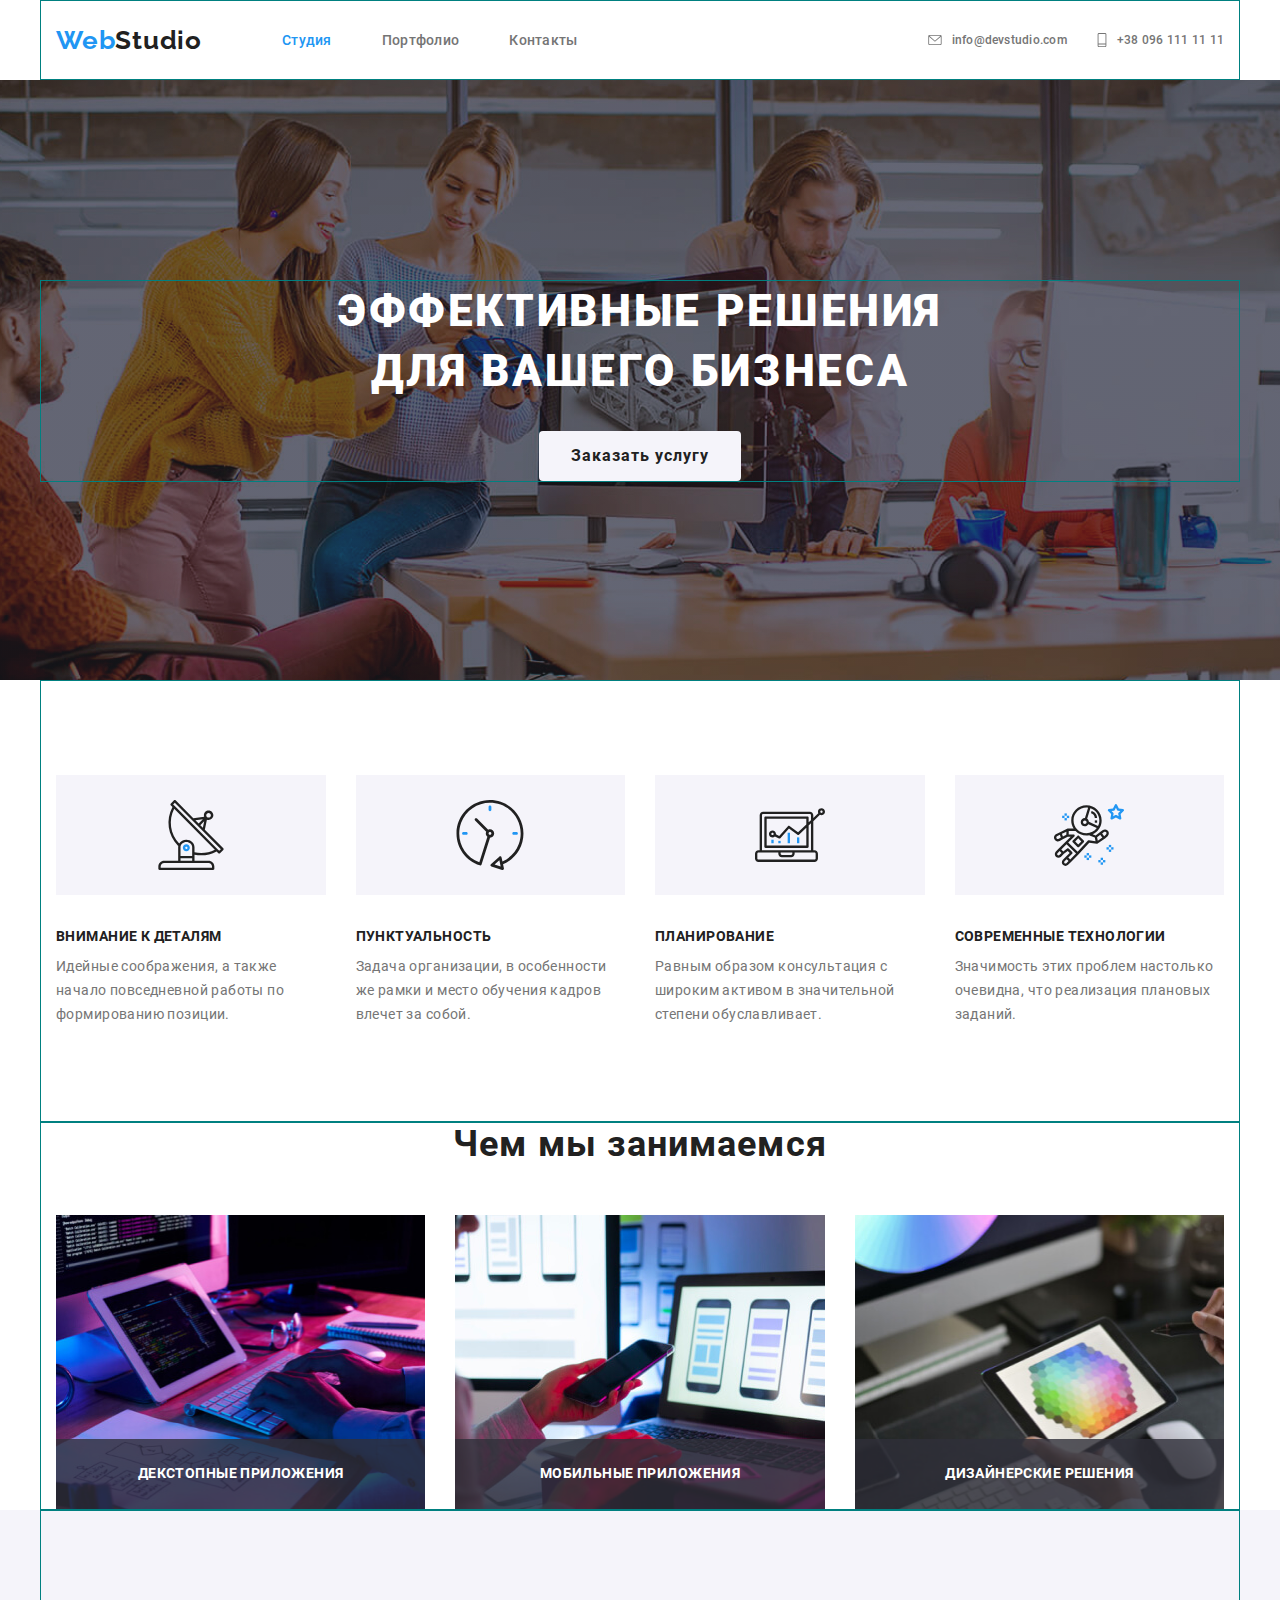
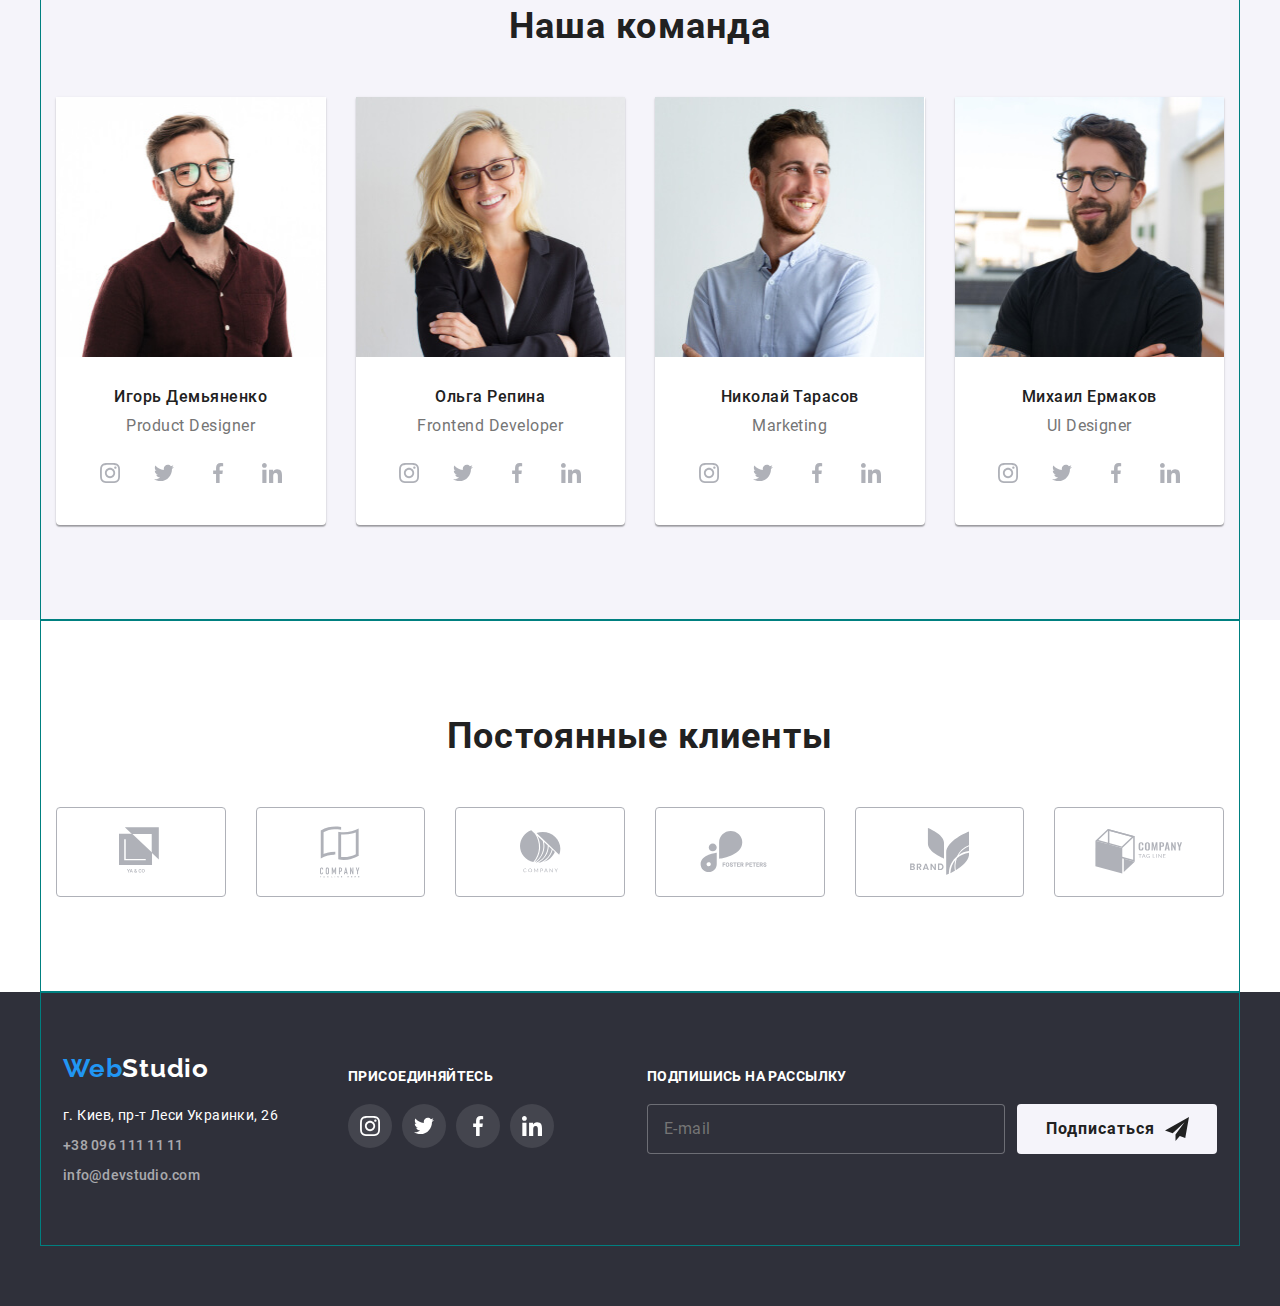
==== commit 74495518: "mob-menu" ====
--- a/index.html
+++ b/index.html
@@ -33,7 +33,7 @@
           </ul>
         </nav>
 
-        <button type="button" class="mobile-menu-btn is-open" data-menu-button>
+        <button type="button" class="mobile-menu-btn" data-menu-button>
           <svg
             width="40"
             height="40"
@@ -70,44 +70,46 @@
       </div>
     </header>
 
-    <div class="container mobile-menu is-open">
-      <div class="mobile-nav">
-        <ul class="list site-nav-mobile">
-          <li class="mobile-item">
-            <a href="" class="link-nav link current">Студия</a>
-          </li>
-          <li class="mobile-item">
-            <a href="./portfolio.html" class="link link-nav">Портфолио</a>
-          </li>
-          <li class="mobile-item">
-            <a href="" class="link link-nav">Контакты</a>
-          </li>
-        </ul>
-      </div>
-
-      <div class="mobile-contacts">
-        <ul class="list auth-nav-mobile">
-          <li class="mobile-auth-item">
-            <a href="mailto:info@devstudio.com" class="link">
-              <svg class="icon-nav envelope-icon-menu">
-                <use href="./icons/symbol-defs.svg#icon-envelope"></use></svg
-              >info@devstudio.com
-            </a>
-          </li>
-          <li class="mobile-auth-item">
-            <a href="tel:+380961111111" class="link">
-              <svg class="icon-nav phone-icon-menu">
-                <use href="./icons/symbol-defs.svg#icon-phone"></use>
-              </svg>
-              +38 096 111 11 11</a
-            >
-          </li>
-        </ul>
-      </div>
-    </div>
-
     <main>
       <section class="hero">
+        <div class="container mobile-menu" data-menu>
+          <div class="mobile-nav">
+            <ul class="list site-nav-mobile">
+              <li class="mobile-item">
+                <a href="" class="link-nav link current">Студия</a>
+              </li>
+              <li class="mobile-item">
+                <a href="./portfolio.html" class="link link-nav">Портфолио</a>
+              </li>
+              <li class="mobile-item">
+                <a href="" class="link link-nav">Контакты</a>
+              </li>
+            </ul>
+          </div>
+
+          <div class="mobile-contacts">
+            <ul class="list auth-nav-mobile">
+              <li class="mobile-auth-item">
+                <a href="mailto:info@devstudio.com" class="link">
+                  <svg class="icon-nav envelope-icon-menu">
+                    <use
+                      href="./icons/symbol-defs.svg#icon-envelope"
+                    ></use></svg
+                  >info@devstudio.com
+                </a>
+              </li>
+              <li class="mobile-auth-item">
+                <a href="tel:+380961111111" class="link">
+                  <svg class="icon-nav phone-icon-menu">
+                    <use href="./icons/symbol-defs.svg#icon-phone"></use>
+                  </svg>
+                  +38 096 111 11 11</a
+                >
+              </li>
+            </ul>
+          </div>
+        </div>
+
         <div class="container hero-view">
           <h1 class="main-title">эффективные решения для вашего бизнеса</h1>
           <button type="button" class="btn-service" data-modal-open>
--- a/css/main.min.css
+++ b/css/main.min.css
@@ -1,2 +1,2 @@
-/*! normalize.css v8.0.1 | MIT License | github.com/necolas/normalize.css */html{line-height:1.15;-webkit-text-size-adjust:100%}body{margin:0}main{display:block}h1{font-size:2em;margin:0.67em 0}hr{box-sizing:content-box;height:0;overflow:visible}pre{font-family:monospace, monospace;font-size:1em}a{background-color:transparent}abbr[title]{border-bottom:none;text-decoration:underline;text-decoration:underline dotted}b,strong{font-weight:bolder}code,kbd,samp{font-family:monospace, monospace;font-size:1em}small{font-size:80%}sub,sup{font-size:75%;line-height:0;position:relative;vertical-align:baseline}sub{bottom:-0.25em}sup{top:-0.5em}img{border-style:none}button,input,optgroup,select,textarea{font-family:inherit;font-size:100%;line-height:1.15;margin:0}button,input{overflow:visible}button,select{text-transform:none}button,[type="button"],[type="reset"],[type="submit"]{-webkit-appearance:button}button::-moz-focus-inner,[type="button"]::-moz-focus-inner,[type="reset"]::-moz-focus-inner,[type="submit"]::-moz-focus-inner{border-style:none;padding:0}button:-moz-focusring,[type="button"]:-moz-focusring,[type="reset"]:-moz-focusring,[type="submit"]:-moz-focusring{outline:1px dotted ButtonText}fieldset{padding:0.35em 0.75em 0.625em}legend{box-sizing:border-box;color:inherit;display:table;max-width:100%;padding:0;white-space:normal}progress{vertical-align:baseline}textarea{overflow:auto}[type="checkbox"],[type="radio"]{box-sizing:border-box;padding:0}[type="number"]::-webkit-inner-spin-button,[type="number"]::-webkit-outer-spin-button{height:auto}[type="search"]{-webkit-appearance:textfield;outline-offset:-2px}[type="search"]::-webkit-search-decoration{-webkit-appearance:none}::-webkit-file-upload-button{-webkit-appearance:button;font:inherit}details{display:block}summary{display:list-item}template{display:none}[hidden]{display:none}@font-face{font-family:"Roboto";font-style:normal;font-weight:400;src:url("../fonts/roboto/roboto/roboto-v20-latin_cyrillic-regular.eot");src:local("Roboto"),local("Roboto-Regular"),url("../fonts/roboto/roboto-v20-latin_cyrillic-regular.eot?#iefix") format("embedded-opentype"),url("../fonts/roboto/roboto-v20-latin_cyrillic-regular.woff2") format("woff2"),url("../fonts/roboto/roboto-v20-latin_cyrillic-regular.woff") format("woff"),url("../fonts/roboto/roboto-v20-latin_cyrillic-regular.ttf") format("truetype"),url("../fonts/roboto/roboto-v20-latin_cyrillic-regular.svg#Roboto") format("svg")}@font-face{font-family:"Roboto";font-style:normal;font-weight:500;src:url("../fonts/roboto/roboto-v20-latin_cyrillic-500.eot");src:local("Roboto Medium"),local("Roboto-Medium"),url("../fonts/roboto/roboto-v20-latin_cyrillic-500.eot?#iefix") format("embedded-opentype"),url("../fonts/roboto/roboto-v20-latin_cyrillic-500.woff2") format("woff2"),url("../fonts/roboto/roboto-v20-latin_cyrillic-500.woff") format("woff"),url("../fonts/roboto/roboto-v20-latin_cyrillic-500.ttf") format("truetype"),url("../fonts/roboto/roboto-v20-latin_cyrillic-500.svg#Roboto") format("svg")}@font-face{font-family:"Roboto";font-style:normal;font-weight:700;src:url("../fonts/roboto/roboto-v20-latin_cyrillic-700.eot");src:local("Roboto Bold"),local("Roboto-Bold"),url("../fonts/roboto/roboto-v20-latin_cyrillic-700.eot?#iefix") format("embedded-opentype"),url("../fonts/roboto/roboto-v20-latin_cyrillic-700.woff2") format("woff2"),url("../fonts/roboto/roboto-v20-latin_cyrillic-700.woff") format("woff"),url("../fonts/roboto/roboto-v20-latin_cyrillic-700.ttf") format("truetype"),url("../fonts/roboto/roboto-v20-latin_cyrillic-700.svg#Roboto") format("svg")}@font-face{font-family:"Roboto";font-style:normal;font-weight:900;src:url("../fonts/roboto/roboto-v20-latin_cyrillic-900.eot");src:local("Roboto Black"),local("Roboto-Black"),url("../fonts/roboto/roboto-v20-latin_cyrillic-900.eot?#iefix") format("embedded-opentype"),url("../fonts/roboto/roboto-v20-latin_cyrillic-900.woff2") format("woff2"),url("../fonts/roboto/roboto-v20-latin_cyrillic-900.woff") format("woff"),url("../fonts/roboto/roboto-v20-latin_cyrillic-900.ttf") format("truetype"),url("../fonts/roboto/roboto-v20-latin_cyrillic-900.svg#Roboto") format("svg")}html{box-sizing:border-box}*,*::before,*::after{box-sizing:inherit}img{display:block;max-width:100%;height:auto}h1,h2,h3,p{margin-top:0}h1,h2{text-align:center}.container{padding-left:15px;padding-right:15px;margin-left:auto;margin-right:auto;margin-top:0;margin-bottom:0;border:1px solid teal}@media screen and (min-width: 480px){.container{width:480px}}@media screen and (min-width: 768px){.container{width:768px}}@media screen and (min-width: 1200px){.container{width:1200px}}body{max-width:100%;margin:auto}.text{color:#757575;font-family:"Roboto",sans-serif;font-style:normal;font-weight:400;font-size:14px;line-height:1.714;letter-spacing:0.03em;margin-bottom:0}.link{color:#757575;text-decoration:none;font-family:"Roboto",sans-serif;font-style:normal;font-weight:500;font-size:14px;line-height:1.17;letter-spacing:0.02em;transition:color 2250ms cubic-bezier(0.4, 0, 0.2, 1)}.link:hover,.link:focus{color:#2196f3;transition:color 2250ms cubic-bezier(0.4, 0, 0.2, 1)}.list{list-style:none;padding:0px;margin:0px}.section-title{margin-top:0px;margin-bottom:30px;font-family:"Roboto",sans-serif;font-style:normal;font-weight:700;font-size:28px;line-height:1.18;letter-spacing:0.03em;color:#212121}@media screen and (min-width: 1200px){.section-title{margin-bottom:50px;font-size:36px;line-height:1.17}}.btn{font-family:"Roboto",sans-serif;font-style:normal;font-weight:500;font-size:16px;line-height:1.62;letter-spacing:0.03em;padding:6px 22px;background-color:#f5f4fa;color:#212121;border-radius:4px;height:38px;border:none;transition:color 2250ms cubic-bezier(0.4, 0, 0.2, 1),background-color 2250ms cubic-bezier(0.4, 0, 0.2, 1),box-shadow 2250ms cubic-bezier(0.4, 0, 0.2, 1)}.btn:hover,.btn:focus{box-shadow:0px 3px 1px rgba(0,0,0,0.1),0px 1px 2px rgba(0,0,0,0.08),0px 2px 2px rgba(0,0,0,0.12);background-color:#2196f3;color:#fff;outline:none;transition:color 2250ms cubic-bezier(0.4, 0, 0.2, 1),background-color 2250ms cubic-bezier(0.4, 0, 0.2, 1),box-shadow 2250ms cubic-bezier(0.4, 0, 0.2, 1)}.header .container{display:flex;justify-content:space-between;align-items:center;height:60px}.main-nav{display:none;align-items:center;justify-content:space-between}.nav{display:flex;align-items:center;flex-grow:1;margin-left:80px}@media screen and (min-width: 768px){flex-grow:1}.site-nav{display:none;align-items:center}.site-nav .item{margin-right:50px}.site-nav .item:last-child{margin-right:0}.site-nav .link{display:flex;padding-bottom:28px;padding-top:28px}.auth-nav{display:none;align-items:center;margin-left:auto;font-size:12px;line-height:1.167}.phone-icon{width:10px;height:14px}.auth-item .link:hover .phone-icon,.auth-item .link:focus .phone-icon{fill:#2196f3;transition:fill 2250ms cubic-bezier(0.4, 0, 0.2, 1)}.envelope-icon{width:14px;height:10px}.auth-item .link:hover .envelope-icon,.auth-item .link:focus .envelope-icon{fill:#2196f3;transition:fill 2250ms cubic-bezier(0.4, 0, 0.2, 1)}.auth-nav .link{display:flex;align-items:center;font-size:12px;line-height:1.167}.menu-icon-svg{display:block;background-size:contain;fill:#212121;transition:fill 2250ms cubic-bezier(0.4, 0, 0.2, 1)}.menu-close-svg{display:block;background-size:contain;fill:#212121;transition:fill 2250ms cubic-bezier(0.4, 0, 0.2, 1)}.mobile-menu-btn .menu-close-svg{display:none}.mobile-menu-btn.is-open .menu-close-svg{display:block}.mobile-menu-btn.is-open .menu-icon-svg{display:none}.mobile-menu-btn{display:none;width:40px;height:40px;margin:0;padding:0;border:none;background-color:transparent}.mobile-menu-btn:hover .menu-close-svg,.mobile-menu-btn:focus .menu-close-svg{fill:#2196f3;transition:fill 2250ms cubic-bezier(0.4, 0, 0.2, 1)}.mobile-menu-btn:hover .menu-icon-svg,.mobile-menu-btn:focus .menu-icon-svg{fill:#2196f3;transition:fill 2250ms cubic-bezier(0.4, 0, 0.2, 1)}@media screen and (max-width: 767px){.mobile-menu-btn{display:block}}.site-nav .link-nav.current{color:#2196f3}.icon-nav{display:inline-block;align-items:center;justify-content:center;margin-right:10px;fill:#757575;transition:fill 2250ms cubic-bezier(0.4, 0, 0.2, 1)}.envelope-icon-menu{width:16px;height:11px}.mobile-auth-item .link:hover .envelope-icon-menu,.mobile-auth-item .link:focus .envelope-icon-menu{fill:#2196f3;transition:fill 2250ms cubic-bezier(0.4, 0, 0.2, 1)}.phone-icon-menu{width:10px;height:15px}.mobile-auth-item .link:hover .phone-icon-menu,.mobile-auth-item .link:focus .phone-icon-menu{fill:#2196f3;transition:fill 2250ms cubic-bezier(0.4, 0, 0.2, 1)}.site-nav-mobile,.auth-nav-mobile{display:inline;text-align:center;transition:color 2250ms cubic-bezier(0.4, 0, 0.2, 1)}.site-nav-mobile .link-nav.current{color:#2196f3}.site-nav-mobile .link-nav:hover,.site-nav-mobile .link-nav:focus{color:#2196f3;transition:color 2250ms cubic-bezier(0.4, 0, 0.2, 1)}.mobile-nav{margin-bottom:60px}.mobile-nav .link{height:21px}.link-nav{position:relative;display:inline-flex}.link-nav::after{content:"";position:absolute;left:0;bottom:-8px;display:block;width:100%;height:4px;border-radius:2px;background-color:#2196f3;transform:scale(0);transition:transform 2250ms cubic-bezier(0.4, 0, 0.2, 1)}.link-nav:focus::after,.link-nav:hover::after{transform:scaleX(1)}.mobile-menu{display:none;padding-top:60px;padding-bottom:60px;box-shadow:0px 4px 8px rgba(0,0,0,0.04),0px 2px 4px rgba(0,0,0,0.08),0px 1px 3px rgba(0,0,0,0.16)}.mobile-menu.is-open{display:block}.mobile-item .link{font-family:"Roboto",sans-serif;font-style:normal;font-weight:500;font-size:18px;line-height:1.167;letter-spacing:0.02em;color:#212121;transition:color 2250ms cubic-bezier(0.4, 0, 0.2, 1)}.mobile-auth-item .link{display:flex;align-items:center;justify-content:center;font-weight:500;font-size:18px;line-height:1.167;letter-spacing:0.02em;transition:color 2250ms cubic-bezier(0.4, 0, 0.2, 1)}.mobile-item:not(:last-child){margin-bottom:40px}.mobile-auth-item:not(:last-child){margin-bottom:16px}@media screen and (min-width: 768px){.header .container{height:80px}.site-nav .link-nav::after{bottom:0}.auth-nav{display:block}.auth-nav .auth-item+.auth-item{margin-top:10px}.main-nav{display:flex}.site-nav{display:flex}}@media screen and (min-width: 1200px){.main-nav{display:flex;align-items:center}.auth-nav{display:flex;align-content:center;margin-left:auto}.auth-nav .link{display:flex;padding-top:21px;padding-bottom:21px}.auth-nav .auth-item+.auth-item{margin-left:30px;margin-top:0}}.logo-style{display:block;font-family:"Raleway", sans-serif;font-style:normal;font-weight:700;font-size:24px;line-height:1.167;letter-spacing:0.03em;color:#212121;height:31px}@media screen and (min-width: 1200px){.logo-style{font-size:26px;line-height:1.19}}.logo-style.footer{color:#fff;margin-bottom:20px}.logo-accent.link{color:#2196f3;font-family:"Raleway", sans-serif;font-style:normal;font-weight:700;font-size:26px;line-height:1.19;letter-spacing:0.03em}.social-icons{display:flex;margin-left:auto;margin-right:auto;text-align:center;justify-content:center;margin-top:16px}.social-icons-link{display:flex;justify-content:center;align-items:center;width:44px;height:44px;background-color:#fff;border-radius:50%;transition:background-color 2250ms cubic-bezier(0.4, 0, 0.2, 1)}.social-icons-link:hover,.social-icons-link:focus{background-color:#2196f3;transition:background-color 2250ms cubic-bezier(0.4, 0, 0.2, 1)}.social-icons-svg{width:20px;height:20px;fill:#afb1b8;transition:fill 2250ms cubic-bezier(0.4, 0, 0.2, 1)}.social-icons-link:hover .social-icons-svg,.social-icons-link:focus .social-icons-svg{fill:#fff;transition:fill 2250ms cubic-bezier(0.4, 0, 0.2, 1)}.social-icons-item:not(:last-child){margin-right:10px}.backdrop{position:fixed;left:0;top:0;width:100%;height:100%;background-color:rgba(0,0,0,0.2);opacity:1;z-index:100;transition:opacity 2250ms cubic-bezier(0.4, 0, 0.2, 1);padding:93px, 15px, 94px;overflow-y:scroll}.backdrop:not(is-hidden) .modal{transform:scale(1) translate(-50%, -50%);transform-origin:left top;transition:transform 2250ms cubic-bezier(0.4, 0, 0.2, 1)}.backdrop.is-hidden .modal{transition:transform 0ms;transform:scale(0) translate(-50%, -50%)}.backdrop.is-hidden{opacity:0;pointer-events:none;transition:opacity 2250ms cubic-bezier(0.4, 0, 0.2, 1)}.modal{padding:40px;position:absolute;top:50%;left:50%;width:100%;max-width:450px;height:609px;background-color:#fff;border-radius:4px;box-shadow:0px 1px 3px rgba(0,0,0,0.12),0px 1px 1px rgba(0,0,0,0.14),0px 2px 1px rgba(0,0,0,0.2)}.modal-form{display:inline-block;width:100%;max-width:450px;font-family:"Roboto",sans-serif;font-style:normal;font-weight:700;font-size:20px;line-height:1.5;text-align:center;letter-spacing:0.03em;color:#212121;margin-bottom:12px}.close-icon{position:absolute;top:0;right:0;width:30px;height:30px;background-color:#fff;border:1px solid rgba(0,0,0,0.1);outline:none;border-radius:50%;text-align:center}.close-icon:hover .close-icons-svg,.close-icon:focus .close-icons-svg{fill:#2196f3;transition:fill 2250ms cubic-bezier(0.4, 0, 0.2, 1)}.close-icons-svg{position:absolute;display:block;background-size:contain;width:11px;height:11px;transform:translate(20%, -50%);transition:fill 2250ms cubic-bezier(0.4, 0, 0.2, 1)}.close-btn{position:absolute;right:8px;top:8px}.btn-send{font-family:"Roboto",sans-serif;font-style:normal;font-weight:700;font-size:16px;line-height:1.87;align-items:center;text-align:center;letter-spacing:0.06em;width:200px;height:50px;padding-top:10px;padding-right:55px;padding-bottom:10px;padding-left:56px;color:#212121;border:none;transition:color 2250ms cubic-bezier(0.4, 0, 0.2, 1),background-color 2250ms cubic-bezier(0.4, 0, 0.2, 1),box-shadow 2250ms cubic-bezier(0.4, 0, 0.2, 1)}.btn-send:hover,.btn-send:focus{background-color:#2196f3;color:#fff;box-shadow:0px 4px 4px rgba(0,0,0,0.15);cursor:pointer;transition:color 2250ms cubic-bezier(0.4, 0, 0.2, 1),background-color 2250ms cubic-bezier(0.4, 0, 0.2, 1),box-shadow 2250ms cubic-bezier(0.4, 0, 0.2, 1)}textarea{resize:none}.form{margin-left:auto;margin-right:auto}.form-field{position:relative;display:flex;flex-direction:column;width:100%;text-align:start;margin-bottom:10px}.form-label{display:inline-block;font-family:"Roboto",sans-serif;font-style:normal;font-weight:400;font-size:12px;line-height:1.167;letter-spacing:0.01em;color:#757575;margin-bottom:4px}.field{display:flex;flex-direction:column;height:120px;margin-bottom:20px;margin-top:4px;padding-top:12px;padding-bottom:12px;padding-right:16px;padding-left:16px;border:1px solid rgba(33,33,33,0.2);border-radius:4px;font-family:"Roboto",sans-serif;font-style:normal;font-weight:400;font-size:14px;line-height:1.143;letter-spacing:0.01em;color:#757575;outline:none;transition:border-color 2250ms cubic-bezier(0.4, 0, 0.2, 1)}.field:focus,.field:not(:placeholder-shown){border-color:#2196f3;transition:border-color 2250ms cubic-bezier(0.4, 0, 0.2, 1)}.form-input{font-family:"Roboto",sans-serif;font-style:normal;font-weight:400;font-size:16px;line-height:1.167;letter-spacing:0.01em;color:#212121;padding:0;margin:0;height:40px;border:1px solid rgba(33,33,33,0.2);border-radius:4px;padding-left:42px;outline:none;transition:border-color 2250ms cubic-bezier(0.4, 0, 0.2, 1)}.form-input:focus,.form-input:not(:placeholder-shown){border-color:#2196f3;transition:border-color 2250ms cubic-bezier(0.4, 0, 0.2, 1)}.comment-field{display:flex;flex-direction:column;text-align:start}.comment-field textarea::placeholder{font-family:"Roboto",sans-serif;font-style:normal;font-weight:400;font-size:14px;line-height:1.143;letter-spacing:0.01em;color:rgba(117,117,117,0.5)}.comment-field:focus,.comment-field:not(:placeholder-shown){transition:border-color 2250ms cubic-bezier(0.4, 0, 0.2, 1)}.icon-modal{position:absolute;display:block;bottom:14px;left:14px;background-size:contain;fill:#212121;transition:fill 2250ms cubic-bezier(0.4, 0, 0.2, 1)}.icon-modal-name{width:12px;height:12px;left:15px}.icon-modal-mail{width:15px;height:12px}.icon-modal-mob{background-size:contain;width:13px;height:13px}.form-input:focus+.icon-modal,.form-input:not(:placeholder-shown)+.icon-modal{fill:#2196f3;transition:fill 2250ms cubic-bezier(0.4, 0, 0.2, 1)}.contract{font-family:"Roboto",sans-serif;font-style:normal;font-weight:400;font-size:12px;line-height:1.167;letter-spacing:0.03em;text-align:start;color:#757575;margin-bottom:30px}.admission-contract{display:flex;flex-wrap:wrap;align-items:center}.checkbox-icon{display:inline-block;width:16px;height:15px;border:1px solid #212121;margin-right:8px;border-radius:2px;background-color:#fff}.checkbox{appearance:none;-moz-appearance:none;-webkit-appearance:none;position:absolute}.checkbox:checked+.checkbox-icon{border-color:#2196f3;background-color:#2196f3;background-image:url(../icons/icon-check.svg);background-size:contain;fill:#fff;background-origin:border-box}.checkbox-name{color:#2196f3;text-decoration:none;border-bottom:1px solid #2196f3}@media screen and (min-width: 1200px){.field{width:448px}.modal{max-width:528px;height:581px}.modal-form{line-height:1.15}.contract{font-size:14px;line-height:1.71}}.adress{font-family:"Roboto",sans-serif;font-style:normal;font-weight:400;font-size:14px;line-height:1.71;letter-spacing:0.03em;height:81px;margin-bottom:60px}.adress-footer{color:#fff;margin-bottom:0;height:21px}.footer-css{font-family:"Roboto",sans-serif;font-style:normal;font-weight:400;font-size:14px;line-height:1.71;letter-spacing:0.03em;background-color:#2f303a;padding-bottom:60px}.footer-css .container{justify-content:center;padding-bottom:60px}@media screen and (max-width: 1199px){.footer-css .container{text-align:center}}.left-footer{padding-top:60px}.footer-adress{display:inline-block;margin-top:8px}.link-contact{color:rgba(255,255,255,0.6)}.contact-footer{margin-bottom:8px;height:21px}.contact-footer:last-child{margin-bottom:0}.icons-footer{background-color:rgba(255,255,255,0.1);transition:background-color 2250ms cubic-bezier(0.4, 0, 0.2, 1)}.footer-svg{fill:#fff}.social-net{margin-bottom:60px}.social-net .social-icons{display:flex;justify-content:center;align-items:center;margin-top:0;padding:0}.join{display:inline-block;font-family:"Roboto",sans-serif;font-style:normal;font-weight:700;font-size:14px;line-height:1.143;letter-spacing:0.03em;text-transform:uppercase;color:#fff;height:16px;margin-bottom:20px}.subscribe-form{padding:0}.mailing-input{display:inline-block;font-family:"Roboto",sans-serif;font-style:normal;font-weight:400;font-size:16px;line-height:1.25;width:100%;max-width:450px;height:50px;align-items:center;letter-spacing:0.03em;background-color:#2f303a;color:rgba(255,255,255,0.6);border-radius:4px;border:1px solid rgba(255,255,255,0.3);padding-left:16px;padding-right:0;padding-top:0;padding-bottom:0;margin-bottom:20px;outline:none;transition:border-color 2250ms cubic-bezier(0.4, 0, 0.2, 1)}.mailing-input:focus,.mailing-input:not(:placeholder-shown){border-color:#2196f3;transition:border-color 2250ms cubic-bezier(0.4, 0, 0.2, 1)}.mailing-btn{position:relative;font-family:"Roboto",sans-serif;font-style:normal;font-weight:700;font-size:16px;line-height:1.875;text-align:center;letter-spacing:0.06em;padding:10px 32px;background-color:#f5f4fa;color:#212121;border-radius:4px;border-width:0;width:200px;height:50px;padding-left:29px;padding-right:62px;padding-top:10px;padding-bottom:10px;transition:background-color 2250ms cubic-bezier(0.4, 0, 0.2, 1),color 2250ms cubic-bezier(0.4, 0, 0.2, 1),box-shadow 2250ms cubic-bezier(0.4, 0, 0.2, 1)}.mailing-btn:hover,.mailing-btn:focus{background-color:#2196f3;color:#fff;outline:none;box-shadow:0px 4px 4px rgba(0,0,0,0.15);transition:background-color 2250ms cubic-bezier(0.4, 0, 0.2, 1),color 2250ms cubic-bezier(0.4, 0, 0.2, 1),box-shadow 2250ms cubic-bezier(0.4, 0, 0.2, 1)}.mailing-btn:hover .send-icon,.mailing-btn:focus .send-icon{fill:#fff;transition:fill 2250ms cubic-bezier(0.4, 0, 0.2, 1)}.send-icon{position:absolute;right:28px;bottom:13px;width:24px;height:24px;fill:#212121;transition:fill 2250ms cubic-bezier(0.4, 0, 0.2, 1)}@media screen and (max-width: 1199px){.footer-tablet{text-align:center}}@media screen and (min-width: 768px){.footer-tablet{display:flex;justify-content:center}.social-net{margin-left:165px;padding-top:65px}.subscribe-form{display:flex;flex-direction:column;align-items:center}}@media screen and (min-width: 1200px){.footer-css .container{display:flex}.footer-adress{margin-top:9px}.contact-footer{margin-bottom:9px}.adress{margin-bottom:0}.social-net{margin-left:70px;padding-top:72px;margin-bottom:0}.mailing-btn{margin-left:12px}.subscribe{margin-left:93px;margin-right:0;padding-top:72px}.mailing-input{width:358px;margin-bottom:0}.subscribe-form{flex-direction:row;justify-content:center;align-items:center;text-align:center}}.hero{max-width:1600px;margin-left:auto;margin-right:auto;background-size:cover;background-repeat:no-repeat;background-position:center;background-color:#2f303a;text-align:center;padding-bottom:118px;padding-top:118px;height:400px}.main-title{display:block;max-width:360px;margin-top:0px;margin-bottom:30px;margin-left:auto;margin-right:auto;color:#fff;font-family:"Roboto",sans-serif;font-style:normal;font-weight:900;font-size:26px;line-height:1.615;text-align:center;letter-spacing:0.06em;text-transform:uppercase}.btn-service{font-family:"Roboto",sans-serif;font-style:normal;font-weight:700;font-size:16px;line-height:1.875;text-align:center;letter-spacing:0.06em;padding:10px 32px;background-color:#f5f4fa;color:#212121;border-radius:4px;border-width:0;height:50px}.btn-service:hover,.btn-service:focus{background-color:#2196f3;color:#fff;outline:none;transition:background-color 2250ms cubic-bezier(0.4, 0, 0.2, 1),color 2250ms cubic-bezier(0.4, 0, 0.2, 1)}@media screen and (max-width: 767px){.hero{background-image:linear-gradient(to right, rgba(47,48,58,0.4), rgba(47,48,58,0.4)),url(../img/hero-img/hero-phone@1.jpg)}}@media screen and (max-width: 767px) and (min-device-pixel-ratio: 2), screen and (max-width: 767px) and (-webkit-min-device-pixel-ratio: 2), screen and (max-width: 767px) and (-o-min-device-pixel-ratio: 2 / 1), screen and (max-width: 767px) and (min-resolution: 192dpi), screen and (max-width: 767px) and (min-resolution: 2dppx){.hero{background-image:linear-gradient(to right, rgba(47,48,58,0.4), rgba(47,48,58,0.4)),url(../img/hero-img/hero-phone@2.jpg)}}@media screen and (min-width: 768px){.hero{background-image:linear-gradient(to right, rgba(47,48,58,0.4), rgba(47,48,58,0.4)),url(../img/hero-img/hero-tabl@1.jpg)}}@media screen and (min-width: 768px) and (min-device-pixel-ratio: 2), screen and (min-width: 768px) and (-webkit-min-device-pixel-ratio: 2), screen and (min-width: 768px) and (-o-min-device-pixel-ratio: 2 / 1), screen and (min-width: 768px) and (min-resolution: 192dpi), screen and (min-width: 768px) and (min-resolution: 2dppx){.hero{background-image:linear-gradient(to right, rgba(47,48,58,0.4), rgba(47,48,58,0.4)),url(../img/hero-img/hero-tabl@2.jpg)}}@media screen and (min-width: 1200px){.hero{padding-bottom:200px;padding-top:200px;height:600px;background-image:linear-gradient(to right, rgba(47,48,58,0.4), rgba(47,48,58,0.4)),url(../img/hero-img/hero-desk@1.jpg)}}@media screen and (min-width: 1200px) and (min-device-pixel-ratio: 2), screen and (min-width: 1200px) and (-webkit-min-device-pixel-ratio: 2), screen and (min-width: 1200px) and (-o-min-device-pixel-ratio: 2 / 1), screen and (min-width: 1200px) and (min-resolution: 192dpi), screen and (min-width: 1200px) and (min-resolution: 2dppx){.hero{background-image:linear-gradient(to right, rgba(47,48,58,0.4), rgba(47,48,58,0.4)),url(../img/hero-img/hero-desk@2.jpg)}}@media screen and (min-width: 1200px){.main-title{font-size:44px;line-height:1.364;max-width:696px}}.advantages .container{padding-top:60px;padding-bottom:60px}.title-advantages{color:#212121;font-family:"Roboto",sans-serif;font-style:normal;font-weight:700;font-size:14px;line-height:1.14;letter-spacing:0.03em;text-transform:uppercase;margin-bottom:10px;height:16px}@media screen and (max-width: 767px){.item-text:not(:last-child){margin-bottom:30px}}.item-text::before{content:" ";display:inline-block;width:100%;height:120px;background-color:#f5f4fa;margin-bottom:30px;background-repeat:no-repeat;background-position:center}.antenna-icon::before{background-image:url(../icons/antenna.svg)}.clock-icon::before{background-image:url(../icons/clock.svg)}.diagram-icon::before{background-image:url(../icons/diagram.svg)}.austranaut-icon::before{background-image:url(../icons/astronaut.svg)}@media screen and (min-width: 768px){.advantages .list{display:flex;flex-wrap:wrap;justify-content:space-between;margin:-15px}.item-text{width:calc((100% - 60px) / 2);margin:15px}}@media screen and (min-width: 1200px){.advantages .container{padding-top:94px;padding-bottom:94px}.item-text{width:calc((100% - 4 * 30px) / 4);margin:15px}}.employment .container{display:none}.list .directions{width:calc((100% - 60px) / 3);margin-right:30px}.directions{position:relative}.directions:last-child{margin-right:0}.title-card{position:absolute;left:0;bottom:0;display:block;margin-bottom:0;padding-top:27px;padding-bottom:27px;width:100%;height:70px;text-align:center;justify-content:center;background-color:rgba(47,48,58,0.8);color:#fff}@media screen and (min-width: 1200px){.employment .container{display:block}.employment-list{display:flex}}.title-name{color:#212121;font-family:"Roboto",sans-serif;font-style:normal;font-weight:500;font-size:16px;line-height:1.19;letter-spacing:0.03em;margin-top:30px;margin-bottom:0;height:19px}.section-staff{background-color:#f5f4fa}.section-staff .container{padding-top:60px;padding-bottom:60px}.profession{color:#757575;font-family:"Roboto",sans-serif;font-style:normal;font-weight:400;font-size:16px;line-height:1.19;letter-spacing:0.03em;margin-top:10px;margin-bottom:0;height:19px}.team-item{width:100%;max-width:450px;text-align:center;margin-left:auto;background:#ffffff;border-radius:0px 0px 4px 4px;padding-bottom:24px;box-shadow:0px 1px 3px rgba(0,0,0,0.12),0px 1px 1px rgba(0,0,0,0.14),0px 2px 1px rgba(0,0,0,0.2)}@media screen and (max-width: 767px){.team-item:last-child{margin-top:60px}.team-item:last-child:not(:last-child){margin-bottom:30px}}@media screen and (min-width: 768px){.list-person{display:flex;flex-wrap:wrap;justify-content:space-between;padding:0;margin:-15px}.team-item{display:block;width:calc((100% - 60px) / 2);margin:15px}}@media screen and (min-width: 1200px){.section-staff .container{padding-top:94px;padding-bottom:94px}.team-item{padding-bottom:30px;width:calc((100% - 8 * 15px) / 4)}}.clients-list{display:flex;flex-wrap:wrap;justify-content:space-between;padding:0;margin:-15px}.link.client-link{display:flex;flex-wrap:wrap;justify-content:center;align-items:center;height:90px;border:1px solid #afb1b8;border-radius:4px;transition:border 2250ms cubic-bezier(0.4, 0, 0.2, 1)}.link.client-link:hover,.link.client-link:focus{border:1px solid #2196f3;transition:border 2250ms cubic-bezier(0.4, 0, 0.2, 1)}.client-item{display:block;width:calc((100% - 60px) / 2);padding:0;margin:15px}.client-icons-svg{fill:#afb1b8;display:inline-block;transition:fill 2250ms cubic-bezier(0.4, 0, 0.2, 1)}.link.client-link:hover .client-icons-svg,.link.client-link:focus .client-icons-svg{fill:#2196f3;transition:fill 2250ms cubic-bezier(0.4, 0, 0.2, 1)}.first-client{width:44px;height:49px}.second-client{width:40px;height:52px}.third-client{width:41px;height:43px}.fourth-client{width:80px;height:42px}.fifth-client{width:59px;height:47px}.sixth-client{width:88px;height:45px}.our-clients .container{padding-top:60px;padding-bottom:60px}@media screen and (min-width: 768px){.client-item{width:calc((100% - 90px) / 3)}}@media screen and (min-width: 1200px){.client-item{width:calc((100% - 12 * 15px) / 6)}.our-clients .container{padding-top:94px;padding-bottom:94px}}
+/*! normalize.css v8.0.1 | MIT License | github.com/necolas/normalize.css */html{line-height:1.15;-webkit-text-size-adjust:100%}body{margin:0}main{display:block}h1{font-size:2em;margin:0.67em 0}hr{box-sizing:content-box;height:0;overflow:visible}pre{font-family:monospace, monospace;font-size:1em}a{background-color:transparent}abbr[title]{border-bottom:none;text-decoration:underline;text-decoration:underline dotted}b,strong{font-weight:bolder}code,kbd,samp{font-family:monospace, monospace;font-size:1em}small{font-size:80%}sub,sup{font-size:75%;line-height:0;position:relative;vertical-align:baseline}sub{bottom:-0.25em}sup{top:-0.5em}img{border-style:none}button,input,optgroup,select,textarea{font-family:inherit;font-size:100%;line-height:1.15;margin:0}button,input{overflow:visible}button,select{text-transform:none}button,[type="button"],[type="reset"],[type="submit"]{-webkit-appearance:button}button::-moz-focus-inner,[type="button"]::-moz-focus-inner,[type="reset"]::-moz-focus-inner,[type="submit"]::-moz-focus-inner{border-style:none;padding:0}button:-moz-focusring,[type="button"]:-moz-focusring,[type="reset"]:-moz-focusring,[type="submit"]:-moz-focusring{outline:1px dotted ButtonText}fieldset{padding:0.35em 0.75em 0.625em}legend{box-sizing:border-box;color:inherit;display:table;max-width:100%;padding:0;white-space:normal}progress{vertical-align:baseline}textarea{overflow:auto}[type="checkbox"],[type="radio"]{box-sizing:border-box;padding:0}[type="number"]::-webkit-inner-spin-button,[type="number"]::-webkit-outer-spin-button{height:auto}[type="search"]{-webkit-appearance:textfield;outline-offset:-2px}[type="search"]::-webkit-search-decoration{-webkit-appearance:none}::-webkit-file-upload-button{-webkit-appearance:button;font:inherit}details{display:block}summary{display:list-item}template{display:none}[hidden]{display:none}@font-face{font-family:"Roboto";font-style:normal;font-weight:400;src:url("../fonts/roboto/roboto/roboto-v20-latin_cyrillic-regular.eot");src:local("Roboto"),local("Roboto-Regular"),url("../fonts/roboto/roboto-v20-latin_cyrillic-regular.eot?#iefix") format("embedded-opentype"),url("../fonts/roboto/roboto-v20-latin_cyrillic-regular.woff2") format("woff2"),url("../fonts/roboto/roboto-v20-latin_cyrillic-regular.woff") format("woff"),url("../fonts/roboto/roboto-v20-latin_cyrillic-regular.ttf") format("truetype"),url("../fonts/roboto/roboto-v20-latin_cyrillic-regular.svg#Roboto") format("svg")}@font-face{font-family:"Roboto";font-style:normal;font-weight:500;src:url("../fonts/roboto/roboto-v20-latin_cyrillic-500.eot");src:local("Roboto Medium"),local("Roboto-Medium"),url("../fonts/roboto/roboto-v20-latin_cyrillic-500.eot?#iefix") format("embedded-opentype"),url("../fonts/roboto/roboto-v20-latin_cyrillic-500.woff2") format("woff2"),url("../fonts/roboto/roboto-v20-latin_cyrillic-500.woff") format("woff"),url("../fonts/roboto/roboto-v20-latin_cyrillic-500.ttf") format("truetype"),url("../fonts/roboto/roboto-v20-latin_cyrillic-500.svg#Roboto") format("svg")}@font-face{font-family:"Roboto";font-style:normal;font-weight:700;src:url("../fonts/roboto/roboto-v20-latin_cyrillic-700.eot");src:local("Roboto Bold"),local("Roboto-Bold"),url("../fonts/roboto/roboto-v20-latin_cyrillic-700.eot?#iefix") format("embedded-opentype"),url("../fonts/roboto/roboto-v20-latin_cyrillic-700.woff2") format("woff2"),url("../fonts/roboto/roboto-v20-latin_cyrillic-700.woff") format("woff"),url("../fonts/roboto/roboto-v20-latin_cyrillic-700.ttf") format("truetype"),url("../fonts/roboto/roboto-v20-latin_cyrillic-700.svg#Roboto") format("svg")}@font-face{font-family:"Roboto";font-style:normal;font-weight:900;src:url("../fonts/roboto/roboto-v20-latin_cyrillic-900.eot");src:local("Roboto Black"),local("Roboto-Black"),url("../fonts/roboto/roboto-v20-latin_cyrillic-900.eot?#iefix") format("embedded-opentype"),url("../fonts/roboto/roboto-v20-latin_cyrillic-900.woff2") format("woff2"),url("../fonts/roboto/roboto-v20-latin_cyrillic-900.woff") format("woff"),url("../fonts/roboto/roboto-v20-latin_cyrillic-900.ttf") format("truetype"),url("../fonts/roboto/roboto-v20-latin_cyrillic-900.svg#Roboto") format("svg")}html{box-sizing:border-box}*,*::before,*::after{box-sizing:inherit}img{display:block;max-width:100%;height:auto}h1,h2,h3,p{margin-top:0}h1,h2{text-align:center}.container{padding-left:15px;padding-right:15px;margin-left:auto;margin-right:auto;margin-top:0;margin-bottom:0;border:1px solid teal}@media screen and (min-width: 480px){.container{width:480px}}@media screen and (min-width: 768px){.container{width:768px}}@media screen and (min-width: 1200px){.container{width:1200px}}body{max-width:100%;margin:auto}.text{color:#757575;font-family:"Roboto",sans-serif;font-style:normal;font-weight:400;font-size:14px;line-height:1.714;letter-spacing:0.03em;margin-bottom:0}.link{color:#757575;text-decoration:none;font-family:"Roboto",sans-serif;font-style:normal;font-weight:500;font-size:14px;line-height:1.17;letter-spacing:0.02em;transition:color 250ms cubic-bezier(0.4, 0, 0.2, 1)}.link:hover,.link:focus{color:#2196f3;transition:color 250ms cubic-bezier(0.4, 0, 0.2, 1)}.list{list-style:none;padding:0px;margin:0px}.section-title{margin-top:0px;margin-bottom:30px;font-family:"Roboto",sans-serif;font-style:normal;font-weight:700;font-size:28px;line-height:1.18;letter-spacing:0.03em;color:#212121}@media screen and (min-width: 1200px){.section-title{margin-bottom:50px;font-size:36px;line-height:1.17}}.btn{font-family:"Roboto",sans-serif;font-style:normal;font-weight:500;font-size:16px;line-height:1.62;letter-spacing:0.03em;padding:6px 22px;background-color:#f5f4fa;color:#212121;border-radius:4px;height:38px;border:none;transition:color 250ms cubic-bezier(0.4, 0, 0.2, 1),background-color 250ms cubic-bezier(0.4, 0, 0.2, 1),box-shadow 250ms cubic-bezier(0.4, 0, 0.2, 1)}.btn:hover,.btn:focus{box-shadow:0px 3px 1px rgba(0,0,0,0.1),0px 1px 2px rgba(0,0,0,0.08),0px 2px 2px rgba(0,0,0,0.12);background-color:#2196f3;color:#fff;outline:none;transition:color 250ms cubic-bezier(0.4, 0, 0.2, 1),background-color 250ms cubic-bezier(0.4, 0, 0.2, 1),box-shadow 250ms cubic-bezier(0.4, 0, 0.2, 1)}.header .container{display:flex;justify-content:space-between;align-items:center;height:60px}.main-nav{display:none;align-items:center;justify-content:space-between}.nav{display:flex;align-items:center;flex-grow:1;margin-left:80px}@media screen and (min-width: 768px){flex-grow:1}.site-nav{display:none;align-items:center}.site-nav .item{margin-right:50px}.site-nav .item:last-child{margin-right:0}.site-nav .link{display:flex;padding-bottom:28px;padding-top:28px}.auth-nav{display:none;align-items:center;margin-left:auto;font-size:12px;line-height:1.167}.phone-icon{width:10px;height:14px}.auth-item .link:hover .phone-icon,.auth-item .link:focus .phone-icon{fill:#2196f3;transition:fill 250ms cubic-bezier(0.4, 0, 0.2, 1)}.envelope-icon{width:14px;height:10px}.auth-item .link:hover .envelope-icon,.auth-item .link:focus .envelope-icon{fill:#2196f3;transition:fill 250ms cubic-bezier(0.4, 0, 0.2, 1)}.auth-nav .link{display:flex;align-items:center;font-size:12px;line-height:1.167}.menu-icon-svg{display:block;background-size:contain;fill:#212121;transition:fill 250ms cubic-bezier(0.4, 0, 0.2, 1)}.menu-close-svg{display:block;background-size:contain;fill:#212121;transition:fill 250ms cubic-bezier(0.4, 0, 0.2, 1)}.mobile-menu-btn .menu-close-svg{display:none}.hero{position:relative}.mobile-menu{display:none;position:absolute;left:0;top:0;padding-top:60px;padding-bottom:60px;width:100%;z-index:100;background-color:#fff;box-shadow:0px 4px 8px rgba(0,0,0,0.04),0px 2px 4px rgba(0,0,0,0.08),0px 1px 3px rgba(0,0,0,0.16)}.header{position:relative}.mobile-menu.is-open{display:block}.mobile-menu-btn.is-open .menu-close-svg{display:block}.mobile-menu-btn.is-open .menu-icon-svg{display:none}.mobile-menu-btn{display:none;width:40px;height:40px;margin:0;padding:0;border:none;background-color:transparent}.mobile-menu-btn:hover .menu-close-svg,.mobile-menu-btn:focus .menu-close-svg{fill:#2196f3;transition:fill 250ms cubic-bezier(0.4, 0, 0.2, 1)}.mobile-menu-btn:hover .menu-icon-svg,.mobile-menu-btn:focus .menu-icon-svg{fill:#2196f3;transition:fill 250ms cubic-bezier(0.4, 0, 0.2, 1)}@media screen and (max-width: 767px){.mobile-menu-btn{display:block}}.site-nav .link-nav.current{color:#2196f3}.icon-nav{display:inline-block;align-items:center;justify-content:center;margin-right:10px;fill:#757575;transition:fill 250ms cubic-bezier(0.4, 0, 0.2, 1)}.envelope-icon-menu{width:16px;height:11px}.mobile-auth-item .link:hover .envelope-icon-menu,.mobile-auth-item .link:focus .envelope-icon-menu{fill:#2196f3;transition:fill 250ms cubic-bezier(0.4, 0, 0.2, 1)}.phone-icon-menu{width:10px;height:15px}.mobile-auth-item .link:hover .phone-icon-menu,.mobile-auth-item .link:focus .phone-icon-menu{fill:#2196f3;transition:fill 250ms cubic-bezier(0.4, 0, 0.2, 1)}.site-nav-mobile,.auth-nav-mobile{display:inline;text-align:center;transition:color 250ms cubic-bezier(0.4, 0, 0.2, 1)}.site-nav-mobile .link-nav.current{color:#2196f3}.site-nav-mobile .link-nav:hover,.site-nav-mobile .link-nav:focus{color:#2196f3;transition:color 250ms cubic-bezier(0.4, 0, 0.2, 1)}.mobile-nav{margin-bottom:60px}.mobile-nav .link{height:21px}.link-nav{position:relative;display:inline-flex}.link-nav::after{content:"";position:absolute;left:0;bottom:-8px;display:block;width:100%;height:4px;border-radius:2px;background-color:#2196f3;transform:scale(0);transition:transform 250ms cubic-bezier(0.4, 0, 0.2, 1)}.link-nav:focus::after,.link-nav:hover::after{transform:scaleX(1)}.mobile-item .link{font-family:"Roboto",sans-serif;font-style:normal;font-weight:500;font-size:18px;line-height:1.167;letter-spacing:0.02em;color:#212121;transition:color 250ms cubic-bezier(0.4, 0, 0.2, 1)}.mobile-auth-item .link{display:flex;align-items:center;justify-content:center;font-weight:500;font-size:18px;line-height:1.167;letter-spacing:0.02em;transition:color 250ms cubic-bezier(0.4, 0, 0.2, 1)}.mobile-item:not(:last-child){margin-bottom:40px}.mobile-auth-item:not(:last-child){margin-bottom:16px}@media screen and (min-width: 768px){.header .container{height:80px}.site-nav .link-nav::after{bottom:0}.auth-nav{display:block}.auth-nav .auth-item+.auth-item{margin-top:10px}.main-nav{display:flex}.site-nav{display:flex}}@media screen and (min-width: 1200px){.main-nav{display:flex;align-items:center}.auth-nav{display:flex;align-content:center;margin-left:auto}.auth-nav .link{display:flex;padding-top:21px;padding-bottom:21px}.auth-nav .auth-item+.auth-item{margin-left:30px;margin-top:0}}.logo-style{display:block;font-family:"Raleway", sans-serif;font-style:normal;font-weight:700;font-size:24px;line-height:1.167;letter-spacing:0.03em;color:#212121;height:31px}@media screen and (min-width: 1200px){.logo-style{font-size:26px;line-height:1.19}}.logo-style.footer{color:#fff;margin-bottom:20px}.logo-accent.link{color:#2196f3;font-family:"Raleway", sans-serif;font-style:normal;font-weight:700;font-size:26px;line-height:1.19;letter-spacing:0.03em}.social-icons{display:flex;margin-left:auto;margin-right:auto;text-align:center;justify-content:center;margin-top:16px}.social-icons-link{display:flex;justify-content:center;align-items:center;width:44px;height:44px;background-color:#fff;border-radius:50%;transition:background-color 250ms cubic-bezier(0.4, 0, 0.2, 1)}.social-icons-link:hover,.social-icons-link:focus{background-color:#2196f3;transition:background-color 250ms cubic-bezier(0.4, 0, 0.2, 1)}.social-icons-svg{width:20px;height:20px;fill:#afb1b8;transition:fill 250ms cubic-bezier(0.4, 0, 0.2, 1)}.social-icons-link:hover .social-icons-svg,.social-icons-link:focus .social-icons-svg{fill:#fff;transition:fill 250ms cubic-bezier(0.4, 0, 0.2, 1)}.social-icons-item:not(:last-child){margin-right:10px}.backdrop{position:fixed;left:0;top:0;width:100%;height:100%;background-color:rgba(0,0,0,0.2);opacity:1;z-index:100;transition:opacity 250ms cubic-bezier(0.4, 0, 0.2, 1);padding:93px, 15px, 94px;overflow-y:scroll}.backdrop:not(is-hidden) .modal{transform:scale(1) translate(-50%, -50%);transform-origin:left top;transition:transform 250ms cubic-bezier(0.4, 0, 0.2, 1)}.backdrop.is-hidden .modal{transition:transform 250ms cubic-bezier(0.4, 0, 0.2, 1);transform:scale(0) translate(-50%, -50%)}.backdrop.is-hidden{opacity:0;pointer-events:none;transition:opacity 250ms cubic-bezier(0.4, 0, 0.2, 1)}.modal{padding:40px;position:absolute;top:50%;left:50%;width:100%;max-width:450px;height:609px;background-color:#fff;border-radius:4px;box-shadow:0px 1px 3px rgba(0,0,0,0.12),0px 1px 1px rgba(0,0,0,0.14),0px 2px 1px rgba(0,0,0,0.2)}.modal-form{display:inline-block;width:100%;max-width:450px;font-family:"Roboto",sans-serif;font-style:normal;font-weight:700;font-size:20px;line-height:1.5;text-align:center;letter-spacing:0.03em;color:#212121;margin-bottom:12px}.close-icon{position:absolute;top:0;right:0;width:30px;height:30px;background-color:#fff;border:1px solid rgba(0,0,0,0.1);outline:none;border-radius:50%;text-align:center}.close-icon:hover .close-icons-svg,.close-icon:focus .close-icons-svg{fill:#2196f3;transition:fill 250ms cubic-bezier(0.4, 0, 0.2, 1)}.close-icons-svg{position:absolute;display:block;background-size:contain;width:11px;height:11px;transform:translate(20%, -50%);transition:fill 250ms cubic-bezier(0.4, 0, 0.2, 1)}.close-btn{position:absolute;right:8px;top:8px}.btn-send{font-family:"Roboto",sans-serif;font-style:normal;font-weight:700;font-size:16px;line-height:1.87;align-items:center;text-align:center;letter-spacing:0.06em;width:200px;height:50px;padding-top:10px;padding-right:55px;padding-bottom:10px;padding-left:56px;color:#212121;border:none;transition:color 250ms cubic-bezier(0.4, 0, 0.2, 1),background-color 250ms cubic-bezier(0.4, 0, 0.2, 1),box-shadow 250ms cubic-bezier(0.4, 0, 0.2, 1)}.btn-send:hover,.btn-send:focus{background-color:#2196f3;color:#fff;box-shadow:0px 4px 4px rgba(0,0,0,0.15);cursor:pointer;transition:color 250ms cubic-bezier(0.4, 0, 0.2, 1),background-color 250ms cubic-bezier(0.4, 0, 0.2, 1),box-shadow 250ms cubic-bezier(0.4, 0, 0.2, 1)}textarea{resize:none}.form{margin-left:auto;margin-right:auto}.form-field{position:relative;display:flex;flex-direction:column;width:100%;text-align:start;margin-bottom:10px}.form-label{display:inline-block;font-family:"Roboto",sans-serif;font-style:normal;font-weight:400;font-size:12px;line-height:1.167;letter-spacing:0.01em;color:#757575;margin-bottom:4px}.field{display:flex;flex-direction:column;height:120px;margin-bottom:20px;margin-top:4px;padding-top:12px;padding-bottom:12px;padding-right:16px;padding-left:16px;border:1px solid rgba(33,33,33,0.2);border-radius:4px;font-family:"Roboto",sans-serif;font-style:normal;font-weight:400;font-size:14px;line-height:1.143;letter-spacing:0.01em;color:#757575;outline:none;transition:border-color 250ms cubic-bezier(0.4, 0, 0.2, 1)}.field:focus,.field:not(:placeholder-shown){border-color:#2196f3;transition:border-color 250ms cubic-bezier(0.4, 0, 0.2, 1)}.form-input{font-family:"Roboto",sans-serif;font-style:normal;font-weight:400;font-size:16px;line-height:1.167;letter-spacing:0.01em;color:#212121;padding:0;margin:0;height:40px;border:1px solid rgba(33,33,33,0.2);border-radius:4px;padding-left:42px;outline:none;transition:border-color 250ms cubic-bezier(0.4, 0, 0.2, 1)}.form-input:focus,.form-input:not(:placeholder-shown){border-color:#2196f3;transition:border-color 250ms cubic-bezier(0.4, 0, 0.2, 1)}.comment-field{display:flex;flex-direction:column;text-align:start}.comment-field textarea::placeholder{font-family:"Roboto",sans-serif;font-style:normal;font-weight:400;font-size:14px;line-height:1.143;letter-spacing:0.01em;color:rgba(117,117,117,0.5)}.comment-field:focus,.comment-field:not(:placeholder-shown){transition:border-color 250ms cubic-bezier(0.4, 0, 0.2, 1)}.icon-modal{position:absolute;display:block;bottom:14px;left:14px;background-size:contain;fill:#212121;transition:fill 250ms cubic-bezier(0.4, 0, 0.2, 1)}.icon-modal-name{width:12px;height:12px;left:15px}.icon-modal-mail{width:15px;height:12px}.icon-modal-mob{background-size:contain;width:13px;height:13px}.form-input:focus+.icon-modal,.form-input:not(:placeholder-shown)+.icon-modal{fill:#2196f3;transition:fill 250ms cubic-bezier(0.4, 0, 0.2, 1)}.contract{font-family:"Roboto",sans-serif;font-style:normal;font-weight:400;font-size:12px;line-height:1.167;letter-spacing:0.03em;text-align:start;color:#757575;margin-bottom:30px}.admission-contract{display:flex;flex-wrap:wrap;align-items:center}.checkbox-icon{display:inline-block;width:16px;height:15px;border:1px solid #212121;margin-right:8px;border-radius:2px;background-color:#fff}.checkbox{appearance:none;-moz-appearance:none;-webkit-appearance:none;position:absolute}.checkbox:checked+.checkbox-icon{border-color:#2196f3;background-color:#2196f3;background-image:url(../icons/icon-check.svg);background-size:contain;fill:#fff;background-origin:border-box}.checkbox-name{color:#2196f3;text-decoration:none;border-bottom:1px solid #2196f3}@media screen and (min-width: 1200px){.field{width:448px}.modal{max-width:528px;height:581px}.modal-form{line-height:1.15}.contract{font-size:14px;line-height:1.71}}.adress{font-family:"Roboto",sans-serif;font-style:normal;font-weight:400;font-size:14px;line-height:1.71;letter-spacing:0.03em;height:81px;margin-bottom:60px}.adress-footer{color:#fff;margin-bottom:0;height:21px}.footer-css{font-family:"Roboto",sans-serif;font-style:normal;font-weight:400;font-size:14px;line-height:1.71;letter-spacing:0.03em;background-color:#2f303a;padding-bottom:60px}.footer-css .container{justify-content:center;padding-bottom:60px}@media screen and (max-width: 1199px){.footer-css .container{text-align:center}}.left-footer{padding-top:60px}.footer-adress{display:inline-block;margin-top:8px}.link-contact{color:rgba(255,255,255,0.6)}.contact-footer{margin-bottom:8px;height:21px}.contact-footer:last-child{margin-bottom:0}.icons-footer{background-color:rgba(255,255,255,0.1);transition:background-color 250ms cubic-bezier(0.4, 0, 0.2, 1)}.footer-svg{fill:#fff}.social-net{margin-bottom:60px}.social-net .social-icons{display:flex;justify-content:center;align-items:center;margin-top:0;padding:0}.join{display:inline-block;font-family:"Roboto",sans-serif;font-style:normal;font-weight:700;font-size:14px;line-height:1.143;letter-spacing:0.03em;text-transform:uppercase;color:#fff;height:16px;margin-bottom:20px}.subscribe-form{padding:0}.mailing-input{display:inline-block;font-family:"Roboto",sans-serif;font-style:normal;font-weight:400;font-size:16px;line-height:1.25;width:100%;max-width:450px;height:50px;align-items:center;letter-spacing:0.03em;background-color:#2f303a;color:rgba(255,255,255,0.6);border-radius:4px;border:1px solid rgba(255,255,255,0.3);padding-left:16px;padding-right:0;padding-top:0;padding-bottom:0;margin-bottom:20px;outline:none;transition:border-color 250ms cubic-bezier(0.4, 0, 0.2, 1)}.mailing-input:focus,.mailing-input:not(:placeholder-shown){border-color:#2196f3;transition:border-color 250ms cubic-bezier(0.4, 0, 0.2, 1)}.mailing-btn{position:relative;font-family:"Roboto",sans-serif;font-style:normal;font-weight:700;font-size:16px;line-height:1.875;text-align:center;letter-spacing:0.06em;padding:10px 32px;background-color:#f5f4fa;color:#212121;border-radius:4px;border-width:0;width:200px;height:50px;padding-left:29px;padding-right:62px;padding-top:10px;padding-bottom:10px;transition:background-color 250ms cubic-bezier(0.4, 0, 0.2, 1),color 250ms cubic-bezier(0.4, 0, 0.2, 1),box-shadow 250ms cubic-bezier(0.4, 0, 0.2, 1)}.mailing-btn:hover,.mailing-btn:focus{background-color:#2196f3;color:#fff;outline:none;box-shadow:0px 4px 4px rgba(0,0,0,0.15);transition:background-color 250ms cubic-bezier(0.4, 0, 0.2, 1),color 250ms cubic-bezier(0.4, 0, 0.2, 1),box-shadow 250ms cubic-bezier(0.4, 0, 0.2, 1)}.mailing-btn:hover .send-icon,.mailing-btn:focus .send-icon{fill:#fff;transition:fill 250ms cubic-bezier(0.4, 0, 0.2, 1)}.send-icon{position:absolute;right:28px;bottom:13px;width:24px;height:24px;fill:#212121;transition:fill 250ms cubic-bezier(0.4, 0, 0.2, 1)}@media screen and (max-width: 1199px){.footer-tablet{text-align:center}}@media screen and (min-width: 768px){.footer-tablet{display:flex;justify-content:center}.social-net{margin-left:165px;padding-top:65px}.subscribe-form{display:flex;flex-direction:column;align-items:center}}@media screen and (min-width: 1200px){.footer-css .container{display:flex}.footer-adress{margin-top:9px}.contact-footer{margin-bottom:9px}.adress{margin-bottom:0}.social-net{margin-left:70px;padding-top:72px;margin-bottom:0}.mailing-btn{margin-left:12px}.subscribe{margin-left:93px;margin-right:0;padding-top:72px}.mailing-input{width:358px;margin-bottom:0}.subscribe-form{flex-direction:row;justify-content:center;align-items:center;text-align:center}}.hero{max-width:1600px;margin-left:auto;margin-right:auto;background-size:cover;background-repeat:no-repeat;background-position:center;background-color:#2f303a;text-align:center;padding-bottom:118px;padding-top:118px;height:400px}.main-title{display:block;max-width:360px;margin-top:0px;margin-bottom:30px;margin-left:auto;margin-right:auto;color:#fff;font-family:"Roboto",sans-serif;font-style:normal;font-weight:900;font-size:26px;line-height:1.615;text-align:center;letter-spacing:0.06em;text-transform:uppercase}.btn-service{font-family:"Roboto",sans-serif;font-style:normal;font-weight:700;font-size:16px;line-height:1.875;text-align:center;letter-spacing:0.06em;padding:10px 32px;background-color:#f5f4fa;color:#212121;border-radius:4px;border-width:0;height:50px}.btn-service:hover,.btn-service:focus{background-color:#2196f3;color:#fff;outline:none;transition:background-color 250ms cubic-bezier(0.4, 0, 0.2, 1),color 250ms cubic-bezier(0.4, 0, 0.2, 1)}@media screen and (max-width: 767px){.hero{background-image:linear-gradient(to right, rgba(47,48,58,0.4), rgba(47,48,58,0.4)),url(../img/hero-img/hero-phone@1.jpg)}}@media screen and (max-width: 767px) and (min-device-pixel-ratio: 2), screen and (max-width: 767px) and (-webkit-min-device-pixel-ratio: 2), screen and (max-width: 767px) and (-o-min-device-pixel-ratio: 2 / 1), screen and (max-width: 767px) and (min-resolution: 192dpi), screen and (max-width: 767px) and (min-resolution: 2dppx){.hero{background-image:linear-gradient(to right, rgba(47,48,58,0.4), rgba(47,48,58,0.4)),url(../img/hero-img/hero-phone@2.jpg)}}@media screen and (min-width: 768px){.hero{background-image:linear-gradient(to right, rgba(47,48,58,0.4), rgba(47,48,58,0.4)),url(../img/hero-img/hero-tabl@1.jpg)}}@media screen and (min-width: 768px) and (min-device-pixel-ratio: 2), screen and (min-width: 768px) and (-webkit-min-device-pixel-ratio: 2), screen and (min-width: 768px) and (-o-min-device-pixel-ratio: 2 / 1), screen and (min-width: 768px) and (min-resolution: 192dpi), screen and (min-width: 768px) and (min-resolution: 2dppx){.hero{background-image:linear-gradient(to right, rgba(47,48,58,0.4), rgba(47,48,58,0.4)),url(../img/hero-img/hero-tabl@2.jpg)}}@media screen and (min-width: 1200px){.hero{padding-bottom:200px;padding-top:200px;height:600px;background-image:linear-gradient(to right, rgba(47,48,58,0.4), rgba(47,48,58,0.4)),url(../img/hero-img/hero-desk@1.jpg)}}@media screen and (min-width: 1200px) and (min-device-pixel-ratio: 2), screen and (min-width: 1200px) and (-webkit-min-device-pixel-ratio: 2), screen and (min-width: 1200px) and (-o-min-device-pixel-ratio: 2 / 1), screen and (min-width: 1200px) and (min-resolution: 192dpi), screen and (min-width: 1200px) and (min-resolution: 2dppx){.hero{background-image:linear-gradient(to right, rgba(47,48,58,0.4), rgba(47,48,58,0.4)),url(../img/hero-img/hero-desk@2.jpg)}}@media screen and (min-width: 1200px){.main-title{font-size:44px;line-height:1.364;max-width:696px}}.advantages .container{padding-top:60px;padding-bottom:60px}.title-advantages{color:#212121;font-family:"Roboto",sans-serif;font-style:normal;font-weight:700;font-size:14px;line-height:1.14;letter-spacing:0.03em;text-transform:uppercase;margin-bottom:10px;height:16px}@media screen and (max-width: 767px){.item-text:not(:last-child){margin-bottom:30px}}.item-text::before{content:" ";display:inline-block;width:100%;height:120px;background-color:#f5f4fa;margin-bottom:30px;background-repeat:no-repeat;background-position:center}.antenna-icon::before{background-image:url(../icons/antenna.svg)}.clock-icon::before{background-image:url(../icons/clock.svg)}.diagram-icon::before{background-image:url(../icons/diagram.svg)}.austranaut-icon::before{background-image:url(../icons/astronaut.svg)}@media screen and (min-width: 768px){.advantages .list{display:flex;flex-wrap:wrap;justify-content:space-between;margin:-15px}.item-text{width:calc((100% - 60px) / 2);margin:15px}}@media screen and (min-width: 1200px){.advantages .container{padding-top:94px;padding-bottom:94px}.item-text{width:calc((100% - 4 * 30px) / 4);margin:15px}}.employment .container{display:none}.list .directions{width:calc((100% - 60px) / 3);margin-right:30px}.directions{position:relative}.directions:last-child{margin-right:0}.title-card{position:absolute;left:0;bottom:0;display:block;margin-bottom:0;padding-top:27px;padding-bottom:27px;width:100%;height:70px;text-align:center;justify-content:center;background-color:rgba(47,48,58,0.8);color:#fff}@media screen and (min-width: 1200px){.employment .container{display:block}.employment-list{display:flex}}.title-name{color:#212121;font-family:"Roboto",sans-serif;font-style:normal;font-weight:500;font-size:16px;line-height:1.19;letter-spacing:0.03em;margin-top:30px;margin-bottom:0;height:19px}.section-staff{background-color:#f5f4fa}.section-staff .container{padding-top:60px;padding-bottom:60px}.profession{color:#757575;font-family:"Roboto",sans-serif;font-style:normal;font-weight:400;font-size:16px;line-height:1.19;letter-spacing:0.03em;margin-top:10px;margin-bottom:0;height:19px}.team-item{width:100%;max-width:450px;text-align:center;margin-left:auto;background:#ffffff;border-radius:0px 0px 4px 4px;padding-bottom:24px;box-shadow:0px 1px 3px rgba(0,0,0,0.12),0px 1px 1px rgba(0,0,0,0.14),0px 2px 1px rgba(0,0,0,0.2)}@media screen and (max-width: 767px){.team-item:last-child{margin-top:60px}.team-item:last-child:not(:last-child){margin-bottom:30px}}@media screen and (min-width: 768px){.list-person{display:flex;flex-wrap:wrap;justify-content:space-between;padding:0;margin:-15px}.team-item{display:block;width:calc((100% - 60px) / 2);margin:15px}}@media screen and (min-width: 1200px){.section-staff .container{padding-top:94px;padding-bottom:94px}.team-item{padding-bottom:30px;width:calc((100% - 8 * 15px) / 4)}}.clients-list{display:flex;flex-wrap:wrap;justify-content:space-between;padding:0;margin:-15px}.link.client-link{display:flex;flex-wrap:wrap;justify-content:center;align-items:center;height:90px;border:1px solid #afb1b8;border-radius:4px;transition:border 250ms cubic-bezier(0.4, 0, 0.2, 1)}.link.client-link:hover,.link.client-link:focus{border:1px solid #2196f3;transition:border 250ms cubic-bezier(0.4, 0, 0.2, 1)}.client-item{display:block;width:calc((100% - 60px) / 2);padding:0;margin:15px}.client-icons-svg{fill:#afb1b8;display:inline-block;transition:fill 250ms cubic-bezier(0.4, 0, 0.2, 1)}.link.client-link:hover .client-icons-svg,.link.client-link:focus .client-icons-svg{fill:#2196f3;transition:fill 250ms cubic-bezier(0.4, 0, 0.2, 1)}.first-client{width:44px;height:49px}.second-client{width:40px;height:52px}.third-client{width:41px;height:43px}.fourth-client{width:80px;height:42px}.fifth-client{width:59px;height:47px}.sixth-client{width:88px;height:45px}.our-clients .container{padding-top:60px;padding-bottom:60px}@media screen and (min-width: 768px){.client-item{width:calc((100% - 90px) / 3)}}@media screen and (min-width: 1200px){.client-item{width:calc((100% - 12 * 15px) / 6)}.our-clients .container{padding-top:94px;padding-bottom:94px}}
 /*# sourceMappingURL=main.min.css.map */